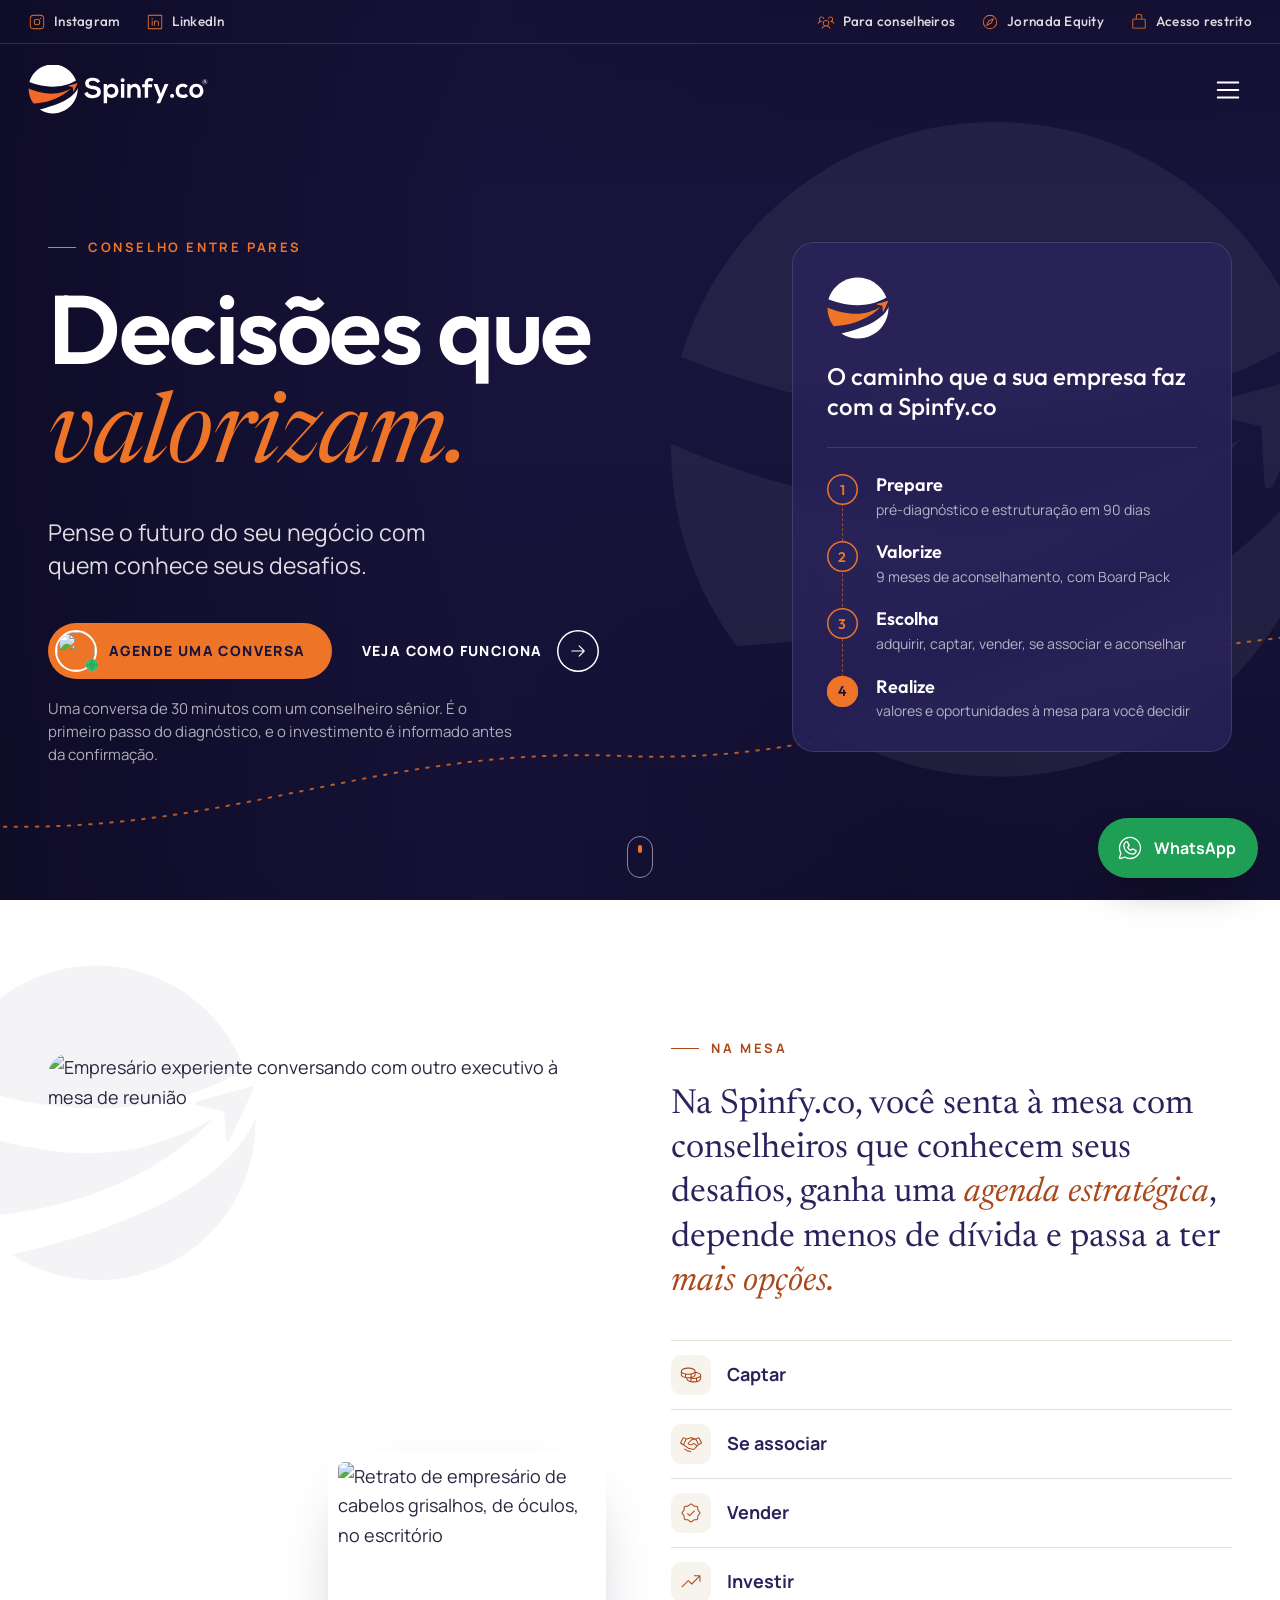
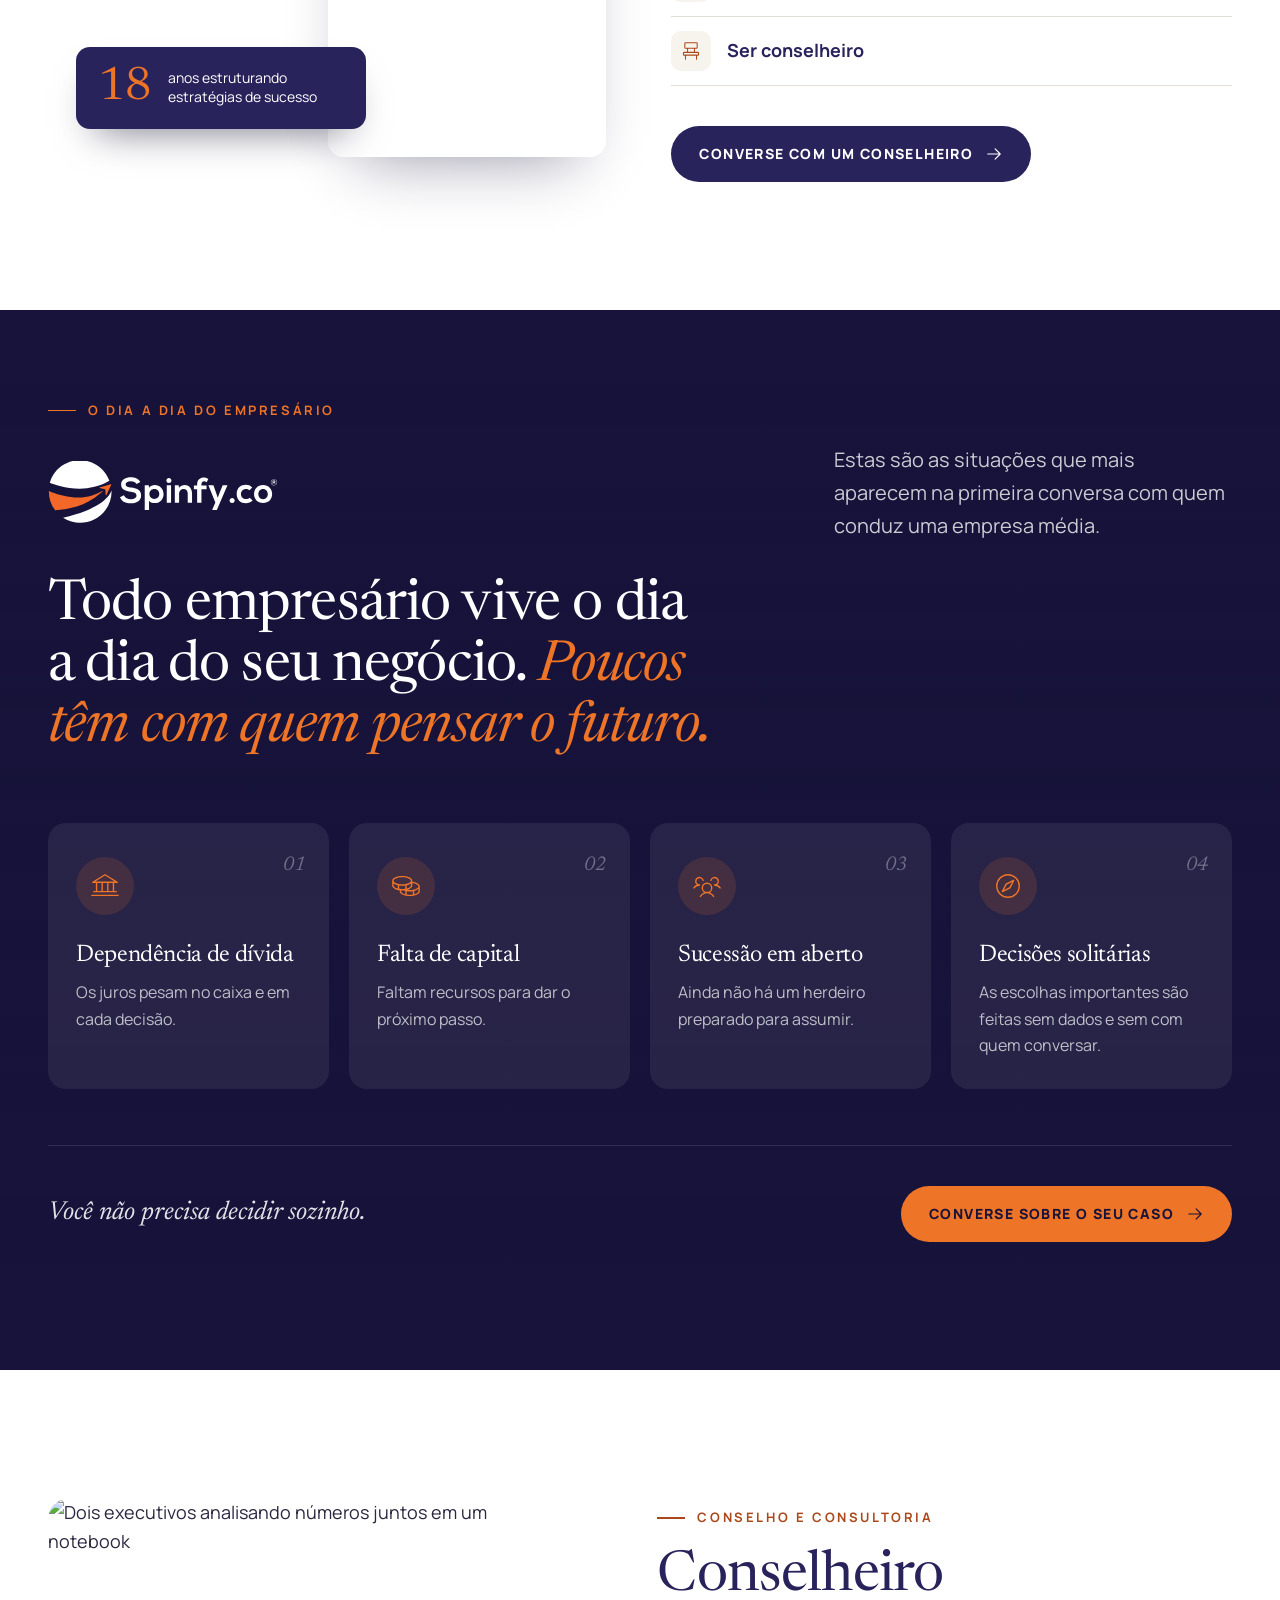
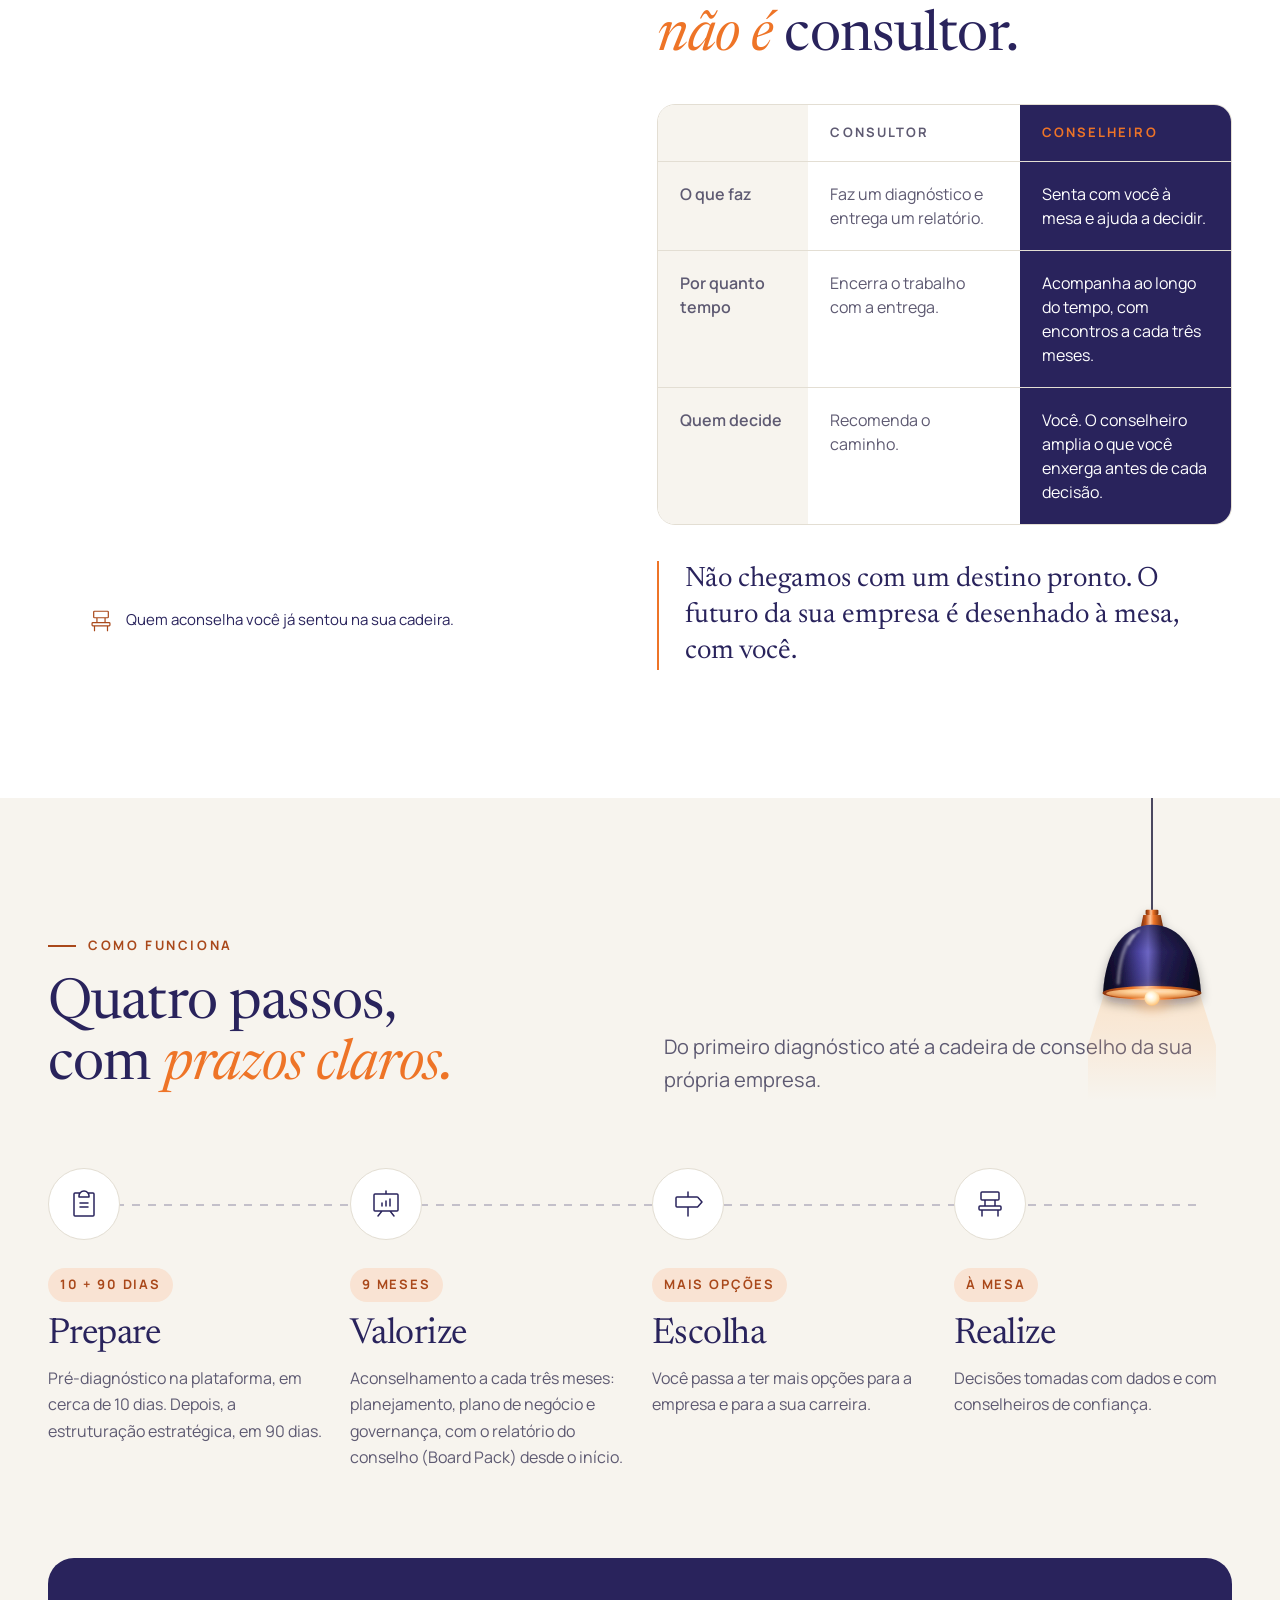
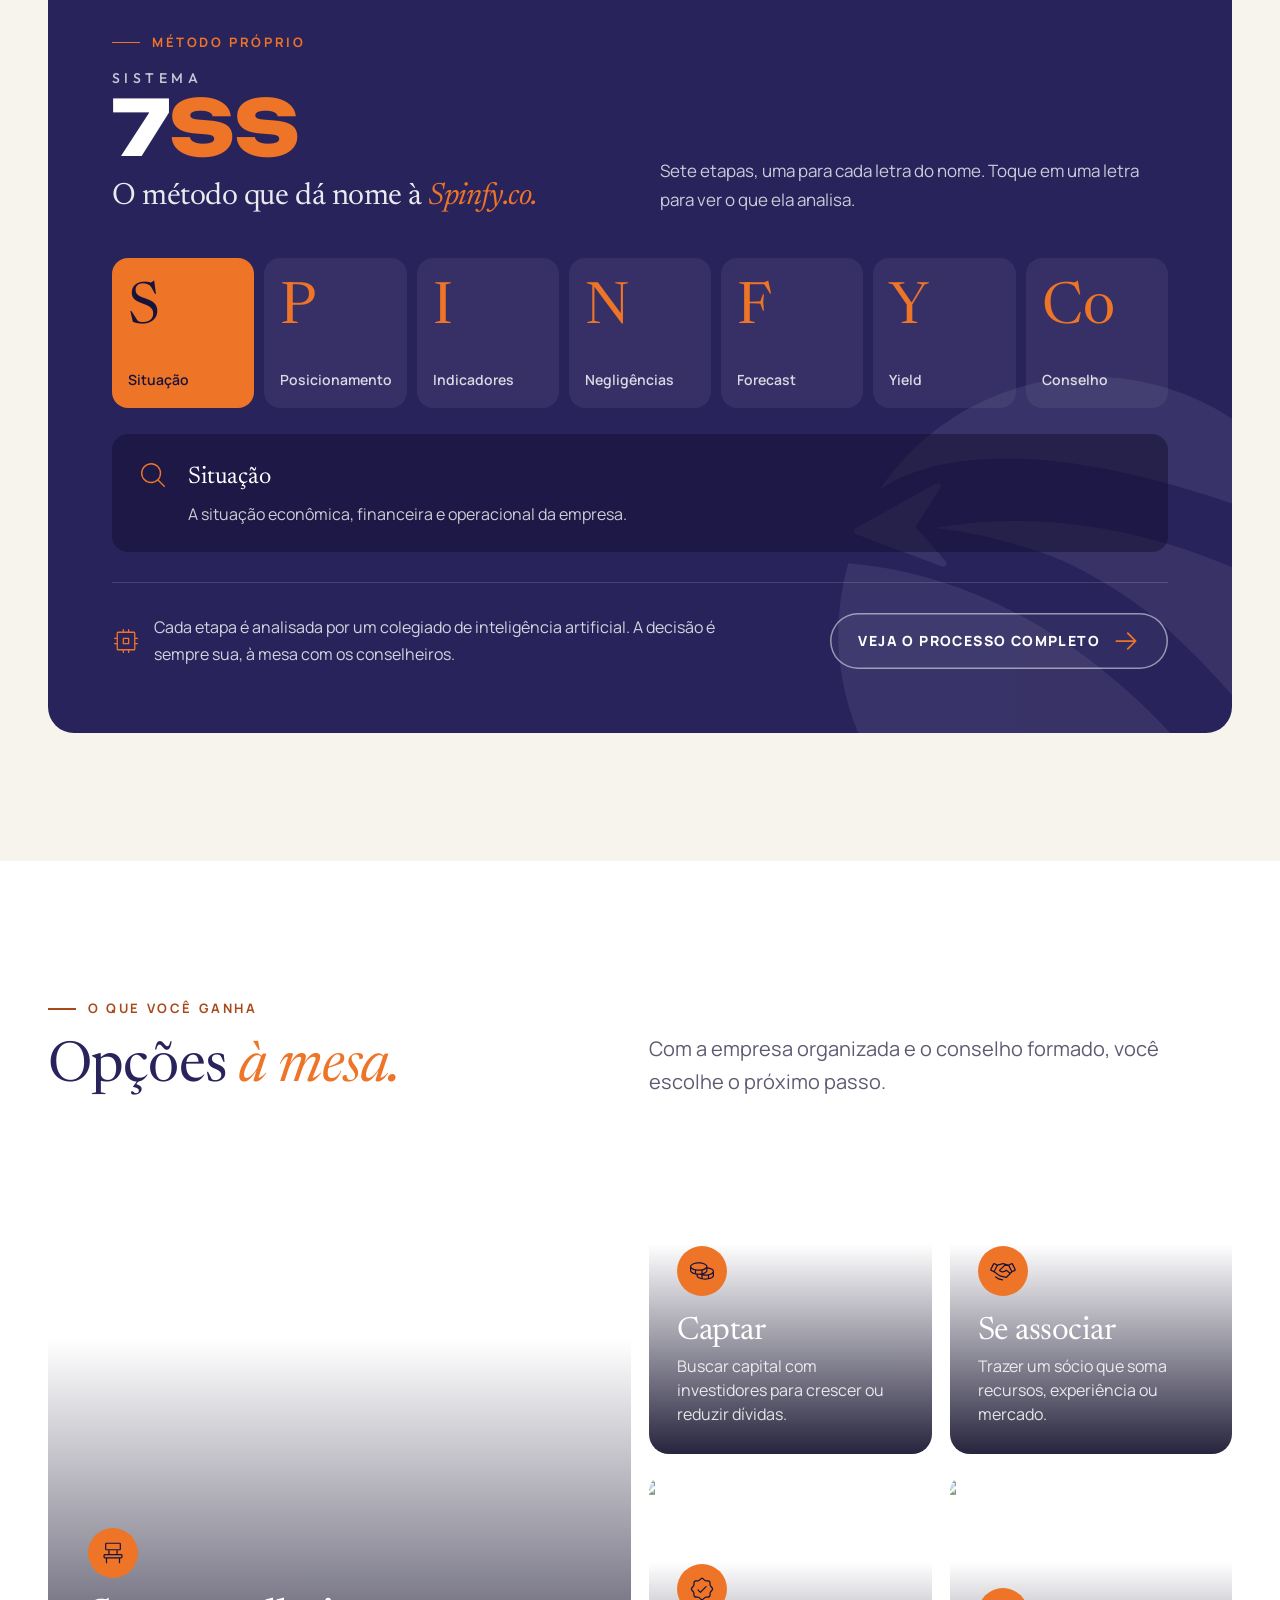
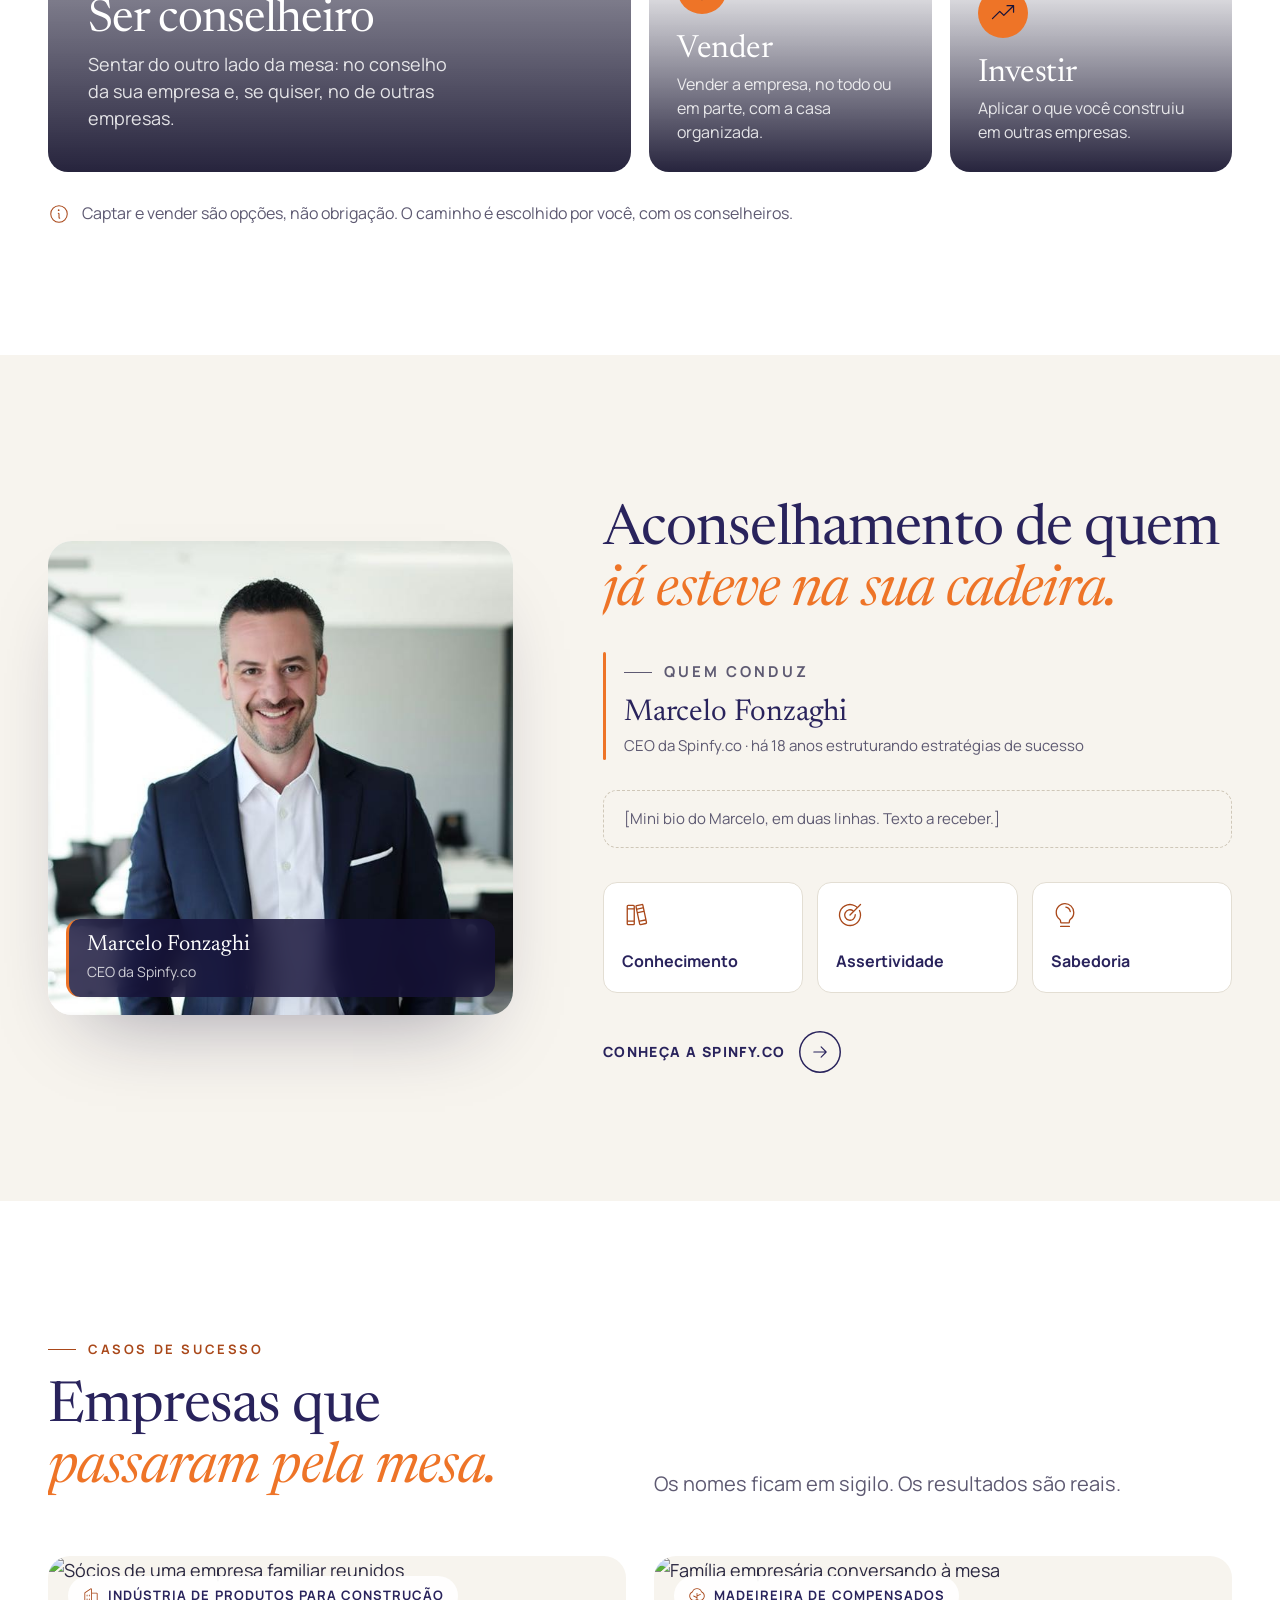
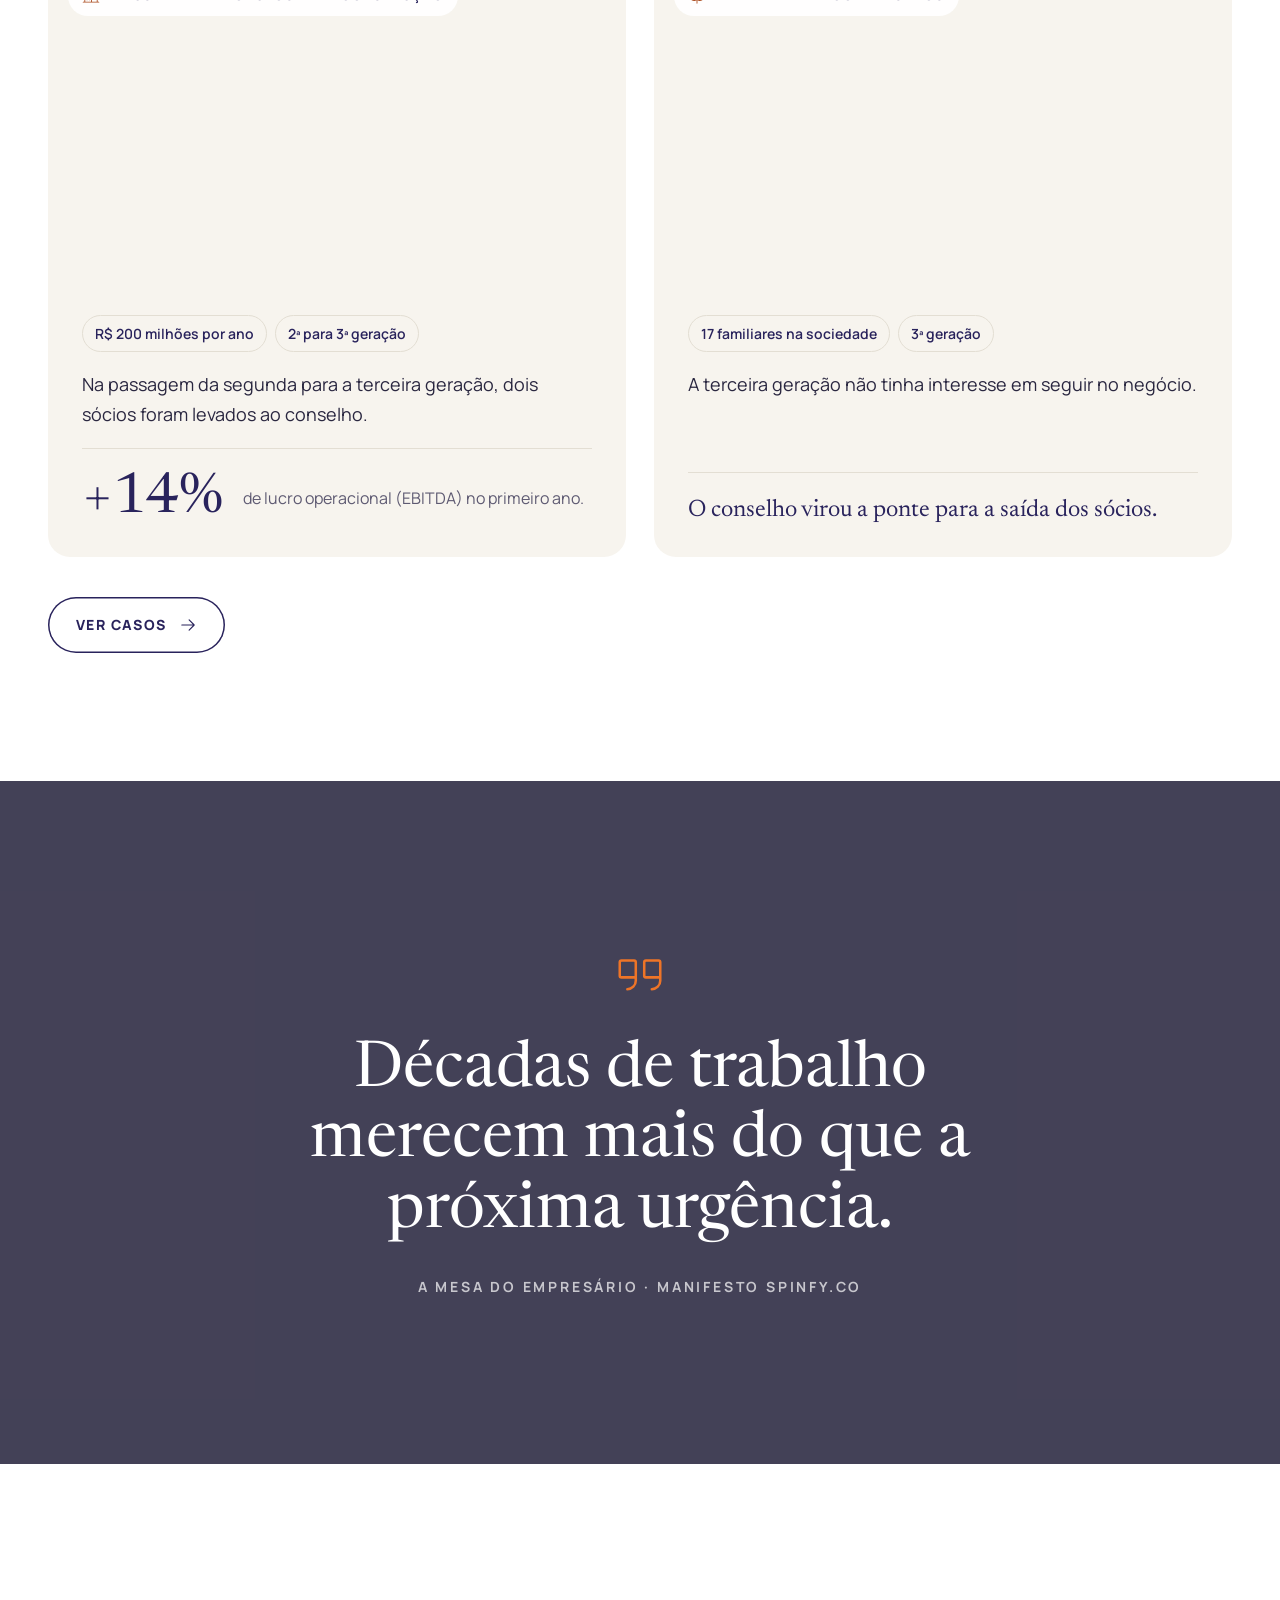
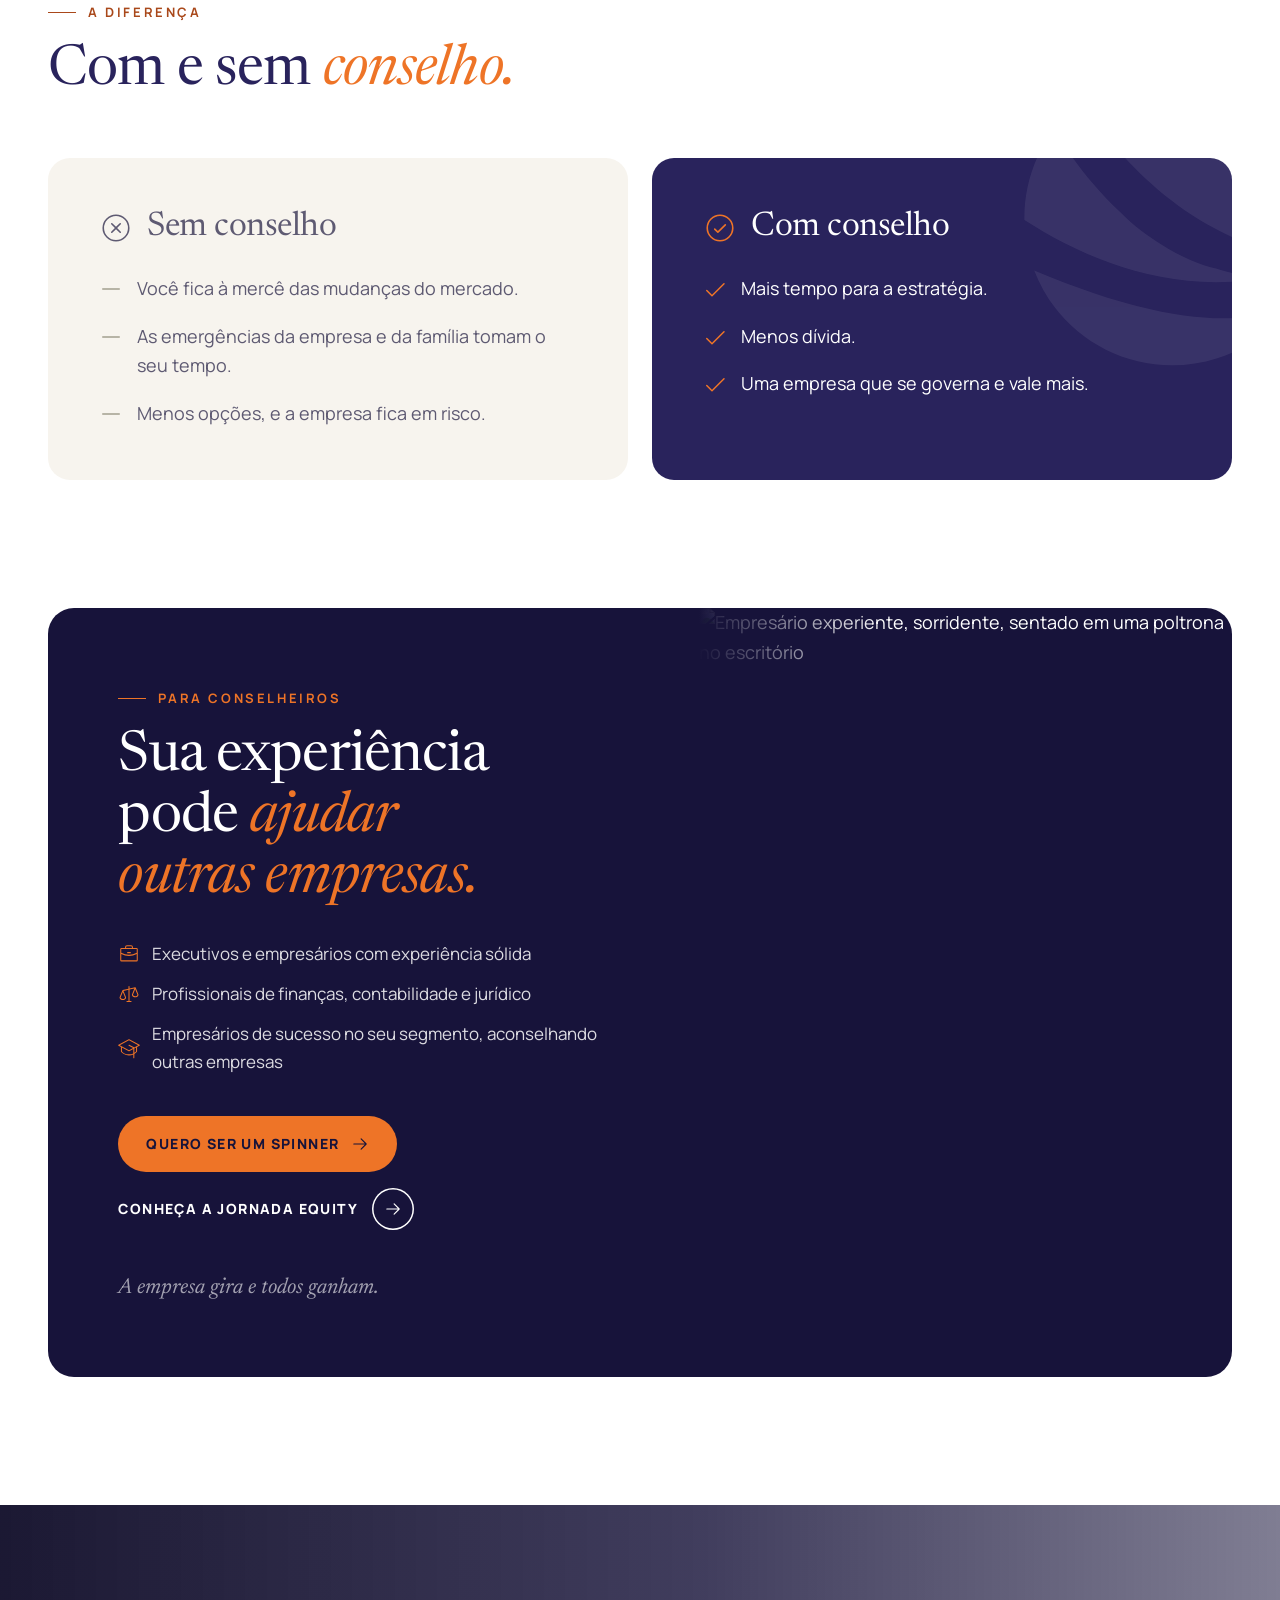
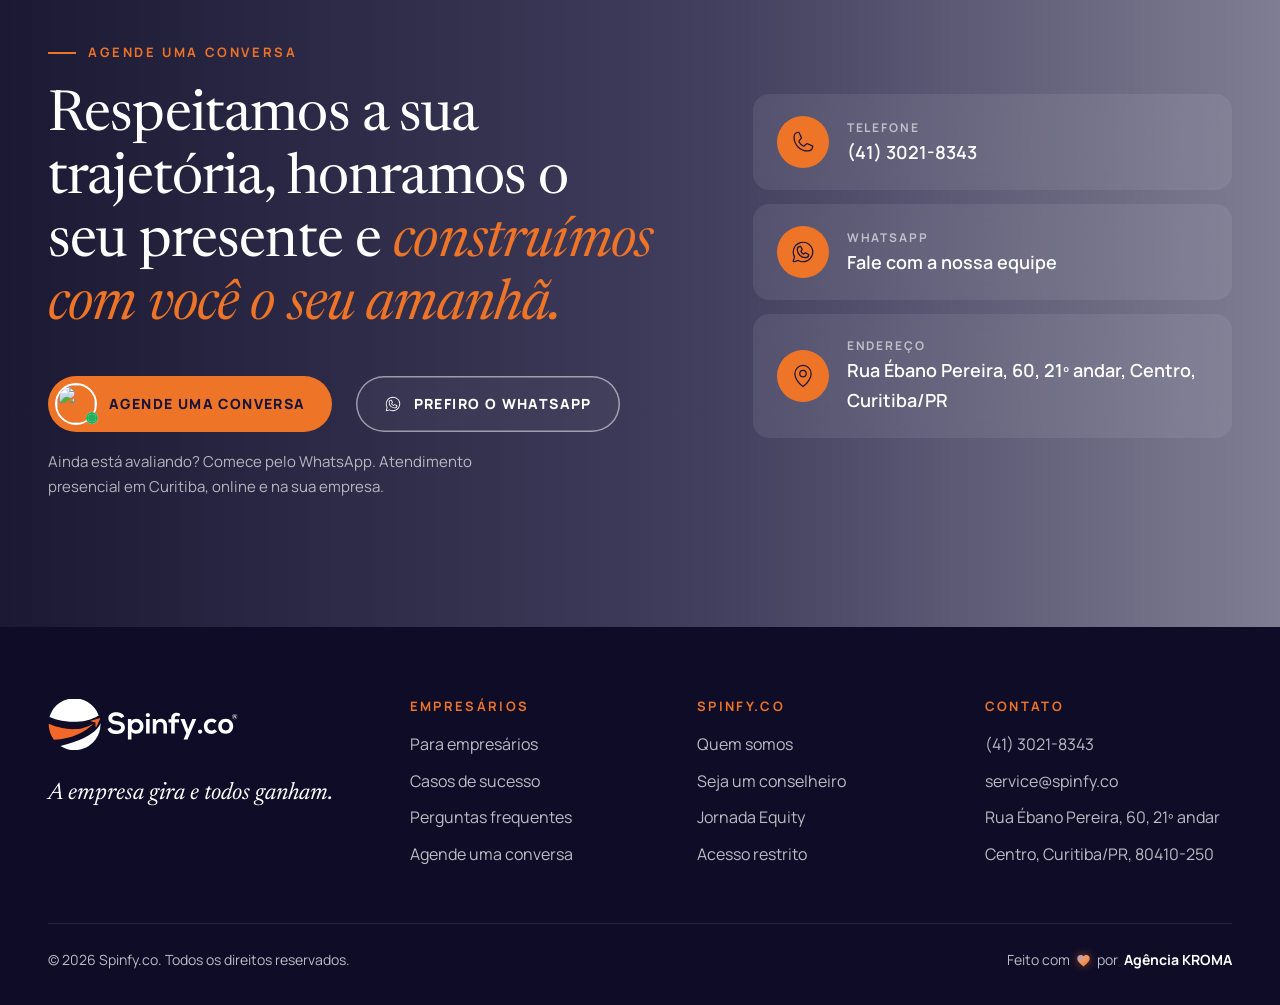
==== index.html @ 57d4cd15 "Menu do topo: botão oculto recolhe e não deixa espaço vazio Co-Authored-By: Claude Opus 5.5 <noreply" ====
<!DOCTYPE html>
<html lang="pt-BR">
<head>
<meta charset="utf-8">
<meta name="viewport" content="width=device-width, initial-scale=1">
<title>Spinfy.co · Conselho entre pares para empresas médias</title>
<meta name="description" content="Na Spinfy.co, o empresário senta à mesa com conselheiros que conhecem seus desafios, ganha uma agenda estratégica, depende menos de dívida e passa a ter mais opções: captar, se associar, vender, investir ou se tornar conselheiro também.">
<link rel="preconnect" href="https://fonts.googleapis.com">
<link rel="preconnect" href="https://fonts.gstatic.com" crossorigin>
<link rel="stylesheet" href="https://fonts.googleapis.com/css2?family=Newsreader:ital,opsz,wght@0,6..72,400;0,6..72,500;1,6..72,400;1,6..72,500&family=Manrope:wght@400;500;600;700;800&family=Outfit:wght@400;500;600&family=Unbounded:wght@500;700;800&display=swap">
<link rel="stylesheet" href="css/site.css?v=3f248d0c">
<script type="application/ld+json">
{"@context":"https://schema.org","@type":"Organization","name":"Spinfy.co","url":"https://spinfy.co","email":"service@spinfy.co","telephone":"+55-41-3021-8343","foundingDate":"2015","address":{"@type":"PostalAddress","streetAddress":"Rua Ébano Pereira, 60, Andar 21, Centro","addressLocality":"Curitiba","addressRegion":"PR","postalCode":"80410-250","addressCountry":"BR"},"description":"Conselho entre pares para empresários de médias empresas. Sistema 7SS, aconselhamento, captação e M&A."}
</script>
</head>
<body>

<div class="mast" id="top">
<div class="util">
  <div class="wrap">
    <div class="g">
      <a href="https://www.instagram.com/spinfy.co/" target="_blank" rel="noopener"><svg class="ico" aria-hidden="true" focusable="false" xmlns="http://www.w3.org/2000/svg" viewBox="0 0 256 256" fill="currentColor"><path d="M128,82a46,46,0,1,0,46,46A46.06,46.06,0,0,0,128,82Zm0,80a34,34,0,1,1,34-34A34,34,0,0,1,128,162ZM176,26H80A54.06,54.06,0,0,0,26,80v96a54.06,54.06,0,0,0,54,54h96a54.06,54.06,0,0,0,54-54V80A54.06,54.06,0,0,0,176,26Zm42,150a42,42,0,0,1-42,42H80a42,42,0,0,1-42-42V80A42,42,0,0,1,80,38h96a42,42,0,0,1,42,42ZM190,76a10,10,0,1,1-10-10A10,10,0,0,1,190,76Z"/></svg>Instagram</a>
      <a href="https://www.linkedin.com/company/spinfy/" target="_blank" rel="noopener"><svg class="ico" aria-hidden="true" focusable="false" xmlns="http://www.w3.org/2000/svg" viewBox="0 0 256 256" fill="currentColor"><path d="M216,26H40A14,14,0,0,0,26,40V216a14,14,0,0,0,14,14H216a14,14,0,0,0,14-14V40A14,14,0,0,0,216,26Zm2,190a2,2,0,0,1-2,2H40a2,2,0,0,1-2-2V40a2,2,0,0,1,2-2H216a2,2,0,0,1,2,2ZM94,112v64a6,6,0,0,1-12,0V112a6,6,0,0,1,12,0Zm88,28v36a6,6,0,0,1-12,0V140a22,22,0,0,0-44,0v36a6,6,0,0,1-12,0V112a6,6,0,0,1,12,0v2.11A34,34,0,0,1,182,140ZM98,84A10,10,0,1,1,88,74,10,10,0,0,1,98,84Z"/></svg>LinkedIn</a>
    </div>
    <div class="g">
      <a href="seja-conselheiro.html"><svg class="ico" aria-hidden="true" focusable="false" xmlns="http://www.w3.org/2000/svg" viewBox="0 0 256 256" fill="currentColor"><path d="M243.6,148.8a6,6,0,0,1-8.4-1.2A53.58,53.58,0,0,0,192,126a6,6,0,0,1,0-12,26,26,0,1,0-25.18-32.5,6,6,0,0,1-11.62-3,38,38,0,1,1,59.91,39.63A65.69,65.69,0,0,1,244.8,140.4,6,6,0,0,1,243.6,148.8ZM189.19,213a6,6,0,0,1-2.19,8.2,5.9,5.9,0,0,1-3,.81,6,6,0,0,1-5.2-3,59,59,0,0,0-101.62,0,6,6,0,1,1-10.38-6A70.1,70.1,0,0,1,103,182.55a46,46,0,1,1,50.1,0A70.1,70.1,0,0,1,189.19,213ZM128,178a34,34,0,1,0-34-34A34,34,0,0,0,128,178ZM70,120a6,6,0,0,0-6-6A26,26,0,1,1,89.18,81.49a6,6,0,1,0,11.62-3,38,38,0,1,0-59.91,39.63A65.69,65.69,0,0,0,11.2,140.4a6,6,0,1,0,9.6,7.2A53.58,53.58,0,0,1,64,126,6,6,0,0,0,70,120Z"/></svg>Para conselheiros</a>
      <a href="jornada-equity.html"><svg class="ico" aria-hidden="true" focusable="false" xmlns="http://www.w3.org/2000/svg" viewBox="0 0 256 256" fill="currentColor"><path d="M128,26A102,102,0,1,0,230,128,102.12,102.12,0,0,0,128,26Zm0,192a90,90,0,1,1,90-90A90.1,90.1,0,0,1,128,218ZM173.32,74.63l-64,32a6,6,0,0,0-2.69,2.69l-32,64A6,6,0,0,0,80,182a6.06,6.06,0,0,0,2.68-.63l64-32a6,6,0,0,0,2.69-2.69l32-64a6,6,0,0,0-8.05-8.05Zm-33.79,64.9L93.42,162.58l23-46.11,46.11-23Z"/></svg>Jornada Equity</a>
      <a href="https://spinfy.app.br"><svg class="ico" aria-hidden="true" focusable="false" xmlns="http://www.w3.org/2000/svg" viewBox="0 0 256 256" fill="currentColor"><path d="M208,82H174V56a46,46,0,0,0-92,0V82H48A14,14,0,0,0,34,96V208a14,14,0,0,0,14,14H208a14,14,0,0,0,14-14V96A14,14,0,0,0,208,82ZM94,56a34,34,0,0,1,68,0V82H94ZM210,208a2,2,0,0,1-2,2H48a2,2,0,0,1-2-2V96a2,2,0,0,1,2-2H208a2,2,0,0,1,2,2Z"/></svg>Acesso restrito</a>
    </div>
  </div>
</div>
<header class="top">
  <div class="wrap">
    <nav class="nav" id="nav" aria-label="Menu principal"><a href="para-empresarios.html">Para empresários</a><a href="casos.html">Casos</a><a href="quem-somos.html">Quem somos</a><a href="perguntas-frequentes.html">Perguntas frequentes</a><a href="contato.html">Contato</a><a href="seja-conselheiro.html" class="mob">Seja um conselheiro</a><a href="jornada-equity.html" class="mob">Jornada Equity</a></nav>
    <a class="logo" href="index.html" aria-label="Spinfy.co, página inicial"><span class="ln"><svg role="img" aria-label="Spinfy.co" xmlns="http://www.w3.org/2000/svg" xmlns:xlink="http://www.w3.org/1999/xlink" viewBox="38 196 766 212">
<path fill-rule="nonzero" fill="#FFFFFF" fill-opacity="1" d="M 249.628906 294.257812 C 239.671875 320.050781 204.113281 357.996094 88.175781 385.148438 C 134.347656 415.214844 196.507812 404.285156 229.480469 359.300781 C 243.835938 339.710938 250.34375 316.789062 249.628906 294.257812 "/>
<path fill-rule="nonzero" fill="#FFFFFF" fill-opacity="1" d="M 242.304688 262.15625 C 234.65625 241.042969 220.203125 222.214844 199.722656 209.332031 C 150.847656 178.585938 86.300781 193.28125 55.554688 242.160156 C 50.339844 250.445312 46.464844 259.191406 43.808594 268.136719 C 64.386719 276.664062 160.140625 311.617188 242.304688 262.15625 "/>
<path fill-rule="nonzero" fill="rgb(95.433044%, 40.383911%, 15.641785%)" fill-opacity="1" d="M 150.117188 317.324219 C 150.007812 317.332031 149.898438 317.332031 149.789062 317.339844 C 138.542969 318.257812 126.441406 318.027344 113.761719 316.027344 C 81.070312 312.101562 53.929688 301.800781 40.640625 295.992188 C 40.332031 318.894531 47.507812 341.652344 61.613281 360.378906 C 107.59375 357.738281 165.90625 345.363281 212.535156 303.792969 C 215.945312 300.753906 219.199219 297.644531 222.296875 294.476562 C 217.316406 297.351562 206.441406 303.304688 191.414062 308.488281 C 180.191406 313.019531 166.550781 316.421875 150.117188 317.324219 "/>
<path fill-rule="nonzero" fill="rgb(95.433044%, 40.383911%, 15.641785%)" fill-opacity="1" d="M 209.710938 285.5 C 209.464844 284.902344 209.503906 284.335938 210 283.894531 C 210.210938 283.707031 210.507812 283.582031 210.785156 283.503906 C 220.15625 280.898438 229.527344 278.304688 238.898438 275.707031 C 241.464844 274.992188 244.035156 274.28125 246.601562 273.570312 C 247.511719 273.320312 248.277344 273.683594 248.414062 274.5 C 248.472656 274.839844 248.386719 275.246094 248.238281 275.566406 C 246.378906 279.601562 244.5 283.628906 242.625 287.660156 C 239.277344 294.851562 235.929688 302.042969 232.582031 309.234375 C 232.109375 310.25 231.4375 310.480469 230.433594 309.964844 C 230.3125 309.820312 230.1875 309.671875 230.0625 309.527344 C 230.019531 309.269531 229.957031 309.015625 229.941406 308.757812 C 229.578125 302.726562 229.21875 296.695312 228.867188 290.660156 C 228.851562 290.386719 228.769531 290.28125 228.496094 290.21875 C 223.5 289.085938 218.507812 287.949219 213.515625 286.800781 C 212.367188 286.535156 211.230469 286.226562 210.082031 285.9375 C 209.960938 285.792969 209.835938 285.644531 209.710938 285.5 "/>
<path fill-rule="nonzero" fill="#FFFFFF" fill-opacity="1" d="M 788.652344 263.214844 L 788.652344 265.777344 L 791.25 265.777344 C 792.230469 265.777344 792.71875 265.367188 792.71875 264.539062 C 792.71875 264.117188 792.589844 263.789062 792.328125 263.558594 C 792.066406 263.328125 791.707031 263.214844 791.25 263.214844 Z M 788.652344 272.179688 L 786.203125 272.179688 L 786.203125 261.136719 L 791.363281 261.136719 C 792.515625 261.136719 793.441406 261.445312 794.144531 262.058594 C 794.847656 262.675781 795.199219 263.472656 795.199219 264.453125 C 795.199219 265.183594 795 265.824219 794.605469 266.371094 C 794.210938 266.917969 793.660156 267.296875 792.949219 267.507812 L 796.347656 272.179688 L 793.613281 272.179688 L 790.410156 267.796875 L 788.652344 267.796875 Z M 790.585938 276.445312 C 793.238281 276.445312 795.464844 275.511719 797.273438 273.648438 C 799.097656 271.765625 800.011719 269.515625 800.011719 266.902344 C 800.011719 264.25 799.109375 262.011719 797.300781 260.1875 C 795.496094 258.339844 793.277344 257.417969 790.640625 257.417969 C 787.988281 257.417969 785.761719 258.351562 783.953125 260.214844 C 782.128906 262.097656 781.214844 264.347656 781.214844 266.960938 C 781.214844 269.574219 782.121094 271.8125 783.925781 273.679688 C 785.730469 275.523438 787.949219 276.445312 790.585938 276.445312 M 783.203125 274.339844 C 781.183594 272.285156 780.175781 269.816406 780.175781 266.933594 C 780.175781 264.046875 781.195312 261.589844 783.234375 259.554688 C 785.273438 257.476562 787.742188 256.4375 790.640625 256.4375 C 793.542969 256.4375 796.003906 257.46875 798.023438 259.523438 C 800.039062 261.558594 801.050781 264.03125 801.050781 266.933594 C 801.050781 269.816406 800.03125 272.285156 797.992188 274.339844 C 795.933594 276.398438 793.46875 277.425781 790.585938 277.425781 C 787.679688 277.425781 785.222656 276.398438 783.203125 274.339844 "/>
<path fill-rule="nonzero" fill="#FFFFFF" fill-opacity="1" d="M 333.152344 272.546875 C 330.332031 267.851562 322.582031 263.386719 313.660156 263.386719 C 302.152344 263.386719 296.632812 268.203125 296.632812 274.308594 C 296.632812 281.472656 305.089844 283.464844 314.953125 284.640625 C 332.09375 286.753906 348.0625 291.214844 348.0625 310.828125 C 348.0625 329.144531 331.859375 337.011719 313.542969 337.011719 C 296.753906 337.011719 283.835938 331.84375 277.726562 316.816406 L 290.648438 310.121094 C 294.285156 319.164062 303.796875 323.15625 313.777344 323.15625 C 323.523438 323.15625 332.683594 319.75 332.683594 310.828125 C 332.683594 303.074219 324.582031 299.90625 313.660156 298.730469 C 296.871094 296.734375 281.371094 292.273438 281.371094 273.839844 C 281.371094 256.929688 298.042969 250.003906 313.191406 249.882812 C 325.988281 249.882812 339.257812 253.523438 345.480469 266.207031 Z M 333.152344 272.546875 "/>
<path fill-rule="nonzero" fill="#FFFFFF" fill-opacity="1" d="M 408.640625 306.011719 C 408.640625 296.96875 402.535156 289.574219 392.203125 289.574219 C 381.867188 289.574219 375.761719 296.96875 375.761719 306.011719 C 375.761719 315.050781 382.457031 322.453125 392.203125 322.453125 C 401.949219 322.453125 408.640625 315.050781 408.640625 306.011719 M 360.144531 359.085938 L 360.144531 277.007812 L 373.53125 277.007812 L 374.46875 284.992188 C 378.933594 278.535156 386.683594 275.71875 393.257812 275.71875 C 411.105469 275.71875 422.964844 288.984375 422.964844 306.011719 C 422.964844 322.921875 412.28125 336.304688 393.730469 336.304688 C 387.621094 336.304688 378.582031 334.425781 374.46875 328.085938 L 374.46875 359.085938 Z M 360.144531 359.085938 "/>
<path fill-rule="nonzero" fill="#FFFFFF" fill-opacity="1" d="M 433.523438 334.898438 L 447.847656 334.898438 L 447.847656 276.773438 L 433.523438 276.773438 Z M 449.136719 260.6875 C 449.136719 271.84375 432.230469 271.84375 432.230469 260.6875 C 432.230469 249.53125 449.136719 249.53125 449.136719 260.6875 "/>
<path fill-rule="nonzero" fill="#FFFFFF" fill-opacity="1" d="M 503.382812 334.898438 L 503.382812 304.601562 C 503.382812 295.796875 498.570312 289.101562 489.410156 289.101562 C 480.605469 289.101562 474.617188 296.5 474.617188 305.304688 L 474.617188 334.898438 L 460.40625 334.898438 L 460.40625 276.890625 L 473.207031 276.890625 L 474.144531 284.757812 C 480.015625 279.003906 485.886719 276.070312 493.167969 276.070312 C 506.789062 276.070312 517.707031 286.285156 517.707031 304.484375 L 517.707031 334.898438 Z M 503.382812 334.898438 "/>
<path fill-rule="nonzero" fill="#FFFFFF" fill-opacity="1" d="M 534.722656 334.898438 L 534.722656 290.394531 L 523.921875 290.394531 L 523.921875 277.832031 L 534.722656 277.832031 L 534.722656 273.957031 C 534.722656 258.457031 545.171875 251.292969 556.796875 251.292969 C 561.847656 251.292969 567.128906 252.9375 571.828125 255.992188 L 566.542969 266.675781 C 563.492188 264.679688 560.671875 263.625 557.734375 263.625 C 552.804688 263.625 549.046875 266.910156 549.046875 273.957031 L 549.046875 277.832031 L 566.074219 277.832031 L 566.074219 290.394531 L 549.046875 290.394531 L 549.046875 334.898438 Z M 534.722656 334.898438 "/>
<path fill-rule="nonzero" fill="#FFFFFF" fill-opacity="1" d="M 635.695312 277.007812 L 600.351562 359.085938 L 584.617188 359.085938 L 595.421875 333.957031 L 572.289062 277.007812 L 588.960938 277.007812 L 597.769531 302.019531 L 603.289062 318.339844 L 609.277344 302.371094 L 619.847656 277.007812 Z M 635.695312 277.007812 "/>
<path fill-rule="nonzero" fill="#FFFFFF" fill-opacity="1" d="M 659.757812 327.5 C 659.757812 338.652344 642.847656 338.652344 642.847656 327.5 C 642.847656 316.347656 659.757812 316.347656 659.757812 327.5 "/>
<path fill-rule="nonzero" fill="#FFFFFF" fill-opacity="1" d="M 719.519531 327.5 C 712.828125 334.078125 705.78125 336.660156 697.210938 336.660156 C 680.417969 336.660156 666.445312 326.558594 666.445312 306.011719 C 666.445312 285.464844 680.417969 275.363281 697.210938 275.363281 C 705.429688 275.363281 711.769531 277.714844 718.109375 283.9375 L 709.070312 293.449219 C 705.664062 290.394531 701.4375 288.867188 697.445312 288.867188 C 687.816406 288.867188 680.773438 295.914062 680.773438 306.011719 C 680.773438 317.050781 688.289062 322.921875 697.210938 322.921875 C 701.789062 322.921875 706.371094 321.628906 709.890625 318.105469 Z M 719.519531 327.5 "/>
<path fill-rule="nonzero" fill="#FFFFFF" fill-opacity="1" d="M 738.648438 306.011719 C 738.648438 314.820312 743.933594 323.039062 754.382812 323.039062 C 764.832031 323.039062 770.117188 314.820312 770.117188 306.011719 C 770.117188 297.324219 764.011719 288.867188 754.382812 288.867188 C 744.050781 288.867188 738.648438 297.324219 738.648438 306.011719 M 784.5625 306.011719 C 784.5625 322.683594 773.167969 336.1875 754.382812 336.1875 C 735.59375 336.1875 724.324219 322.683594 724.324219 306.011719 C 724.324219 289.453125 735.832031 275.835938 754.265625 275.835938 C 772.699219 275.835938 784.5625 289.453125 784.5625 306.011719 "/>
</svg></span><span class="lc"><svg role="img" aria-label="Spinfy.co" xmlns="http://www.w3.org/2000/svg" xmlns:xlink="http://www.w3.org/1999/xlink" viewBox="38 196 766 212">
<path fill-rule="nonzero" fill="rgb(14.117432%, 14.784241%, 36.538696%)" fill-opacity="1" d="M 249.628906 294.257812 C 239.671875 320.050781 204.113281 357.996094 88.175781 385.148438 C 134.347656 415.214844 196.507812 404.285156 229.480469 359.300781 C 243.835938 339.710938 250.34375 316.789062 249.628906 294.257812 "/>
<path fill-rule="nonzero" fill="rgb(14.117432%, 14.784241%, 36.538696%)" fill-opacity="1" d="M 242.304688 262.15625 C 234.65625 241.042969 220.203125 222.214844 199.722656 209.332031 C 150.847656 178.585938 86.300781 193.28125 55.554688 242.160156 C 50.339844 250.445312 46.464844 259.191406 43.808594 268.136719 C 64.386719 276.664062 160.140625 311.617188 242.304688 262.15625 "/>
<path fill-rule="nonzero" fill="rgb(95.433044%, 40.383911%, 15.641785%)" fill-opacity="1" d="M 150.117188 317.324219 C 150.007812 317.332031 149.898438 317.332031 149.789062 317.339844 C 138.542969 318.257812 126.441406 318.027344 113.761719 316.027344 C 81.070312 312.101562 53.929688 301.800781 40.640625 295.992188 C 40.332031 318.894531 47.507812 341.652344 61.613281 360.378906 C 107.59375 357.738281 165.90625 345.363281 212.535156 303.792969 C 215.945312 300.753906 219.199219 297.644531 222.296875 294.476562 C 217.316406 297.351562 206.441406 303.304688 191.414062 308.488281 C 180.191406 313.019531 166.550781 316.421875 150.117188 317.324219 "/>
<path fill-rule="nonzero" fill="rgb(95.433044%, 40.383911%, 15.641785%)" fill-opacity="1" d="M 209.710938 285.5 C 209.464844 284.902344 209.503906 284.335938 210 283.894531 C 210.210938 283.707031 210.507812 283.582031 210.785156 283.503906 C 220.15625 280.898438 229.527344 278.304688 238.898438 275.707031 C 241.464844 274.992188 244.035156 274.28125 246.601562 273.570312 C 247.511719 273.320312 248.277344 273.683594 248.414062 274.5 C 248.472656 274.839844 248.386719 275.246094 248.238281 275.566406 C 246.378906 279.601562 244.5 283.628906 242.625 287.660156 C 239.277344 294.851562 235.929688 302.042969 232.582031 309.234375 C 232.109375 310.25 231.4375 310.480469 230.433594 309.964844 C 230.3125 309.820312 230.1875 309.671875 230.0625 309.527344 C 230.019531 309.269531 229.957031 309.015625 229.941406 308.757812 C 229.578125 302.726562 229.21875 296.695312 228.867188 290.660156 C 228.851562 290.386719 228.769531 290.28125 228.496094 290.21875 C 223.5 289.085938 218.507812 287.949219 213.515625 286.800781 C 212.367188 286.535156 211.230469 286.226562 210.082031 285.9375 C 209.960938 285.792969 209.835938 285.644531 209.710938 285.5 "/>
<path fill-rule="nonzero" fill="rgb(14.117432%, 14.784241%, 36.538696%)" fill-opacity="1" d="M 788.652344 263.214844 L 788.652344 265.777344 L 791.25 265.777344 C 792.230469 265.777344 792.71875 265.367188 792.71875 264.539062 C 792.71875 264.117188 792.589844 263.789062 792.328125 263.558594 C 792.066406 263.328125 791.707031 263.214844 791.25 263.214844 Z M 788.652344 272.179688 L 786.203125 272.179688 L 786.203125 261.136719 L 791.363281 261.136719 C 792.515625 261.136719 793.441406 261.445312 794.144531 262.058594 C 794.847656 262.675781 795.199219 263.472656 795.199219 264.453125 C 795.199219 265.183594 795 265.824219 794.605469 266.371094 C 794.210938 266.917969 793.660156 267.296875 792.949219 267.507812 L 796.347656 272.179688 L 793.613281 272.179688 L 790.410156 267.796875 L 788.652344 267.796875 Z M 790.585938 276.445312 C 793.238281 276.445312 795.464844 275.511719 797.273438 273.648438 C 799.097656 271.765625 800.011719 269.515625 800.011719 266.902344 C 800.011719 264.25 799.109375 262.011719 797.300781 260.1875 C 795.496094 258.339844 793.277344 257.417969 790.640625 257.417969 C 787.988281 257.417969 785.761719 258.351562 783.953125 260.214844 C 782.128906 262.097656 781.214844 264.347656 781.214844 266.960938 C 781.214844 269.574219 782.121094 271.8125 783.925781 273.679688 C 785.730469 275.523438 787.949219 276.445312 790.585938 276.445312 M 783.203125 274.339844 C 781.183594 272.285156 780.175781 269.816406 780.175781 266.933594 C 780.175781 264.046875 781.195312 261.589844 783.234375 259.554688 C 785.273438 257.476562 787.742188 256.4375 790.640625 256.4375 C 793.542969 256.4375 796.003906 257.46875 798.023438 259.523438 C 800.039062 261.558594 801.050781 264.03125 801.050781 266.933594 C 801.050781 269.816406 800.03125 272.285156 797.992188 274.339844 C 795.933594 276.398438 793.46875 277.425781 790.585938 277.425781 C 787.679688 277.425781 785.222656 276.398438 783.203125 274.339844 "/>
<path fill-rule="nonzero" fill="rgb(14.117432%, 14.784241%, 36.538696%)" fill-opacity="1" d="M 333.152344 272.546875 C 330.332031 267.851562 322.582031 263.386719 313.660156 263.386719 C 302.152344 263.386719 296.632812 268.203125 296.632812 274.308594 C 296.632812 281.472656 305.089844 283.464844 314.953125 284.640625 C 332.09375 286.753906 348.0625 291.214844 348.0625 310.828125 C 348.0625 329.144531 331.859375 337.011719 313.542969 337.011719 C 296.753906 337.011719 283.835938 331.84375 277.726562 316.816406 L 290.648438 310.121094 C 294.285156 319.164062 303.796875 323.15625 313.777344 323.15625 C 323.523438 323.15625 332.683594 319.75 332.683594 310.828125 C 332.683594 303.074219 324.582031 299.90625 313.660156 298.730469 C 296.871094 296.734375 281.371094 292.273438 281.371094 273.839844 C 281.371094 256.929688 298.042969 250.003906 313.191406 249.882812 C 325.988281 249.882812 339.257812 253.523438 345.480469 266.207031 Z M 333.152344 272.546875 "/>
<path fill-rule="nonzero" fill="rgb(14.117432%, 14.784241%, 36.538696%)" fill-opacity="1" d="M 408.640625 306.011719 C 408.640625 296.96875 402.535156 289.574219 392.203125 289.574219 C 381.867188 289.574219 375.761719 296.96875 375.761719 306.011719 C 375.761719 315.050781 382.457031 322.453125 392.203125 322.453125 C 401.949219 322.453125 408.640625 315.050781 408.640625 306.011719 M 360.144531 359.085938 L 360.144531 277.007812 L 373.53125 277.007812 L 374.46875 284.992188 C 378.933594 278.535156 386.683594 275.71875 393.257812 275.71875 C 411.105469 275.71875 422.964844 288.984375 422.964844 306.011719 C 422.964844 322.921875 412.28125 336.304688 393.730469 336.304688 C 387.621094 336.304688 378.582031 334.425781 374.46875 328.085938 L 374.46875 359.085938 Z M 360.144531 359.085938 "/>
<path fill-rule="nonzero" fill="rgb(14.117432%, 14.784241%, 36.538696%)" fill-opacity="1" d="M 433.523438 334.898438 L 447.847656 334.898438 L 447.847656 276.773438 L 433.523438 276.773438 Z M 449.136719 260.6875 C 449.136719 271.84375 432.230469 271.84375 432.230469 260.6875 C 432.230469 249.53125 449.136719 249.53125 449.136719 260.6875 "/>
<path fill-rule="nonzero" fill="rgb(14.117432%, 14.784241%, 36.538696%)" fill-opacity="1" d="M 503.382812 334.898438 L 503.382812 304.601562 C 503.382812 295.796875 498.570312 289.101562 489.410156 289.101562 C 480.605469 289.101562 474.617188 296.5 474.617188 305.304688 L 474.617188 334.898438 L 460.40625 334.898438 L 460.40625 276.890625 L 473.207031 276.890625 L 474.144531 284.757812 C 480.015625 279.003906 485.886719 276.070312 493.167969 276.070312 C 506.789062 276.070312 517.707031 286.285156 517.707031 304.484375 L 517.707031 334.898438 Z M 503.382812 334.898438 "/>
<path fill-rule="nonzero" fill="rgb(14.117432%, 14.784241%, 36.538696%)" fill-opacity="1" d="M 534.722656 334.898438 L 534.722656 290.394531 L 523.921875 290.394531 L 523.921875 277.832031 L 534.722656 277.832031 L 534.722656 273.957031 C 534.722656 258.457031 545.171875 251.292969 556.796875 251.292969 C 561.847656 251.292969 567.128906 252.9375 571.828125 255.992188 L 566.542969 266.675781 C 563.492188 264.679688 560.671875 263.625 557.734375 263.625 C 552.804688 263.625 549.046875 266.910156 549.046875 273.957031 L 549.046875 277.832031 L 566.074219 277.832031 L 566.074219 290.394531 L 549.046875 290.394531 L 549.046875 334.898438 Z M 534.722656 334.898438 "/>
<path fill-rule="nonzero" fill="rgb(14.117432%, 14.784241%, 36.538696%)" fill-opacity="1" d="M 635.695312 277.007812 L 600.351562 359.085938 L 584.617188 359.085938 L 595.421875 333.957031 L 572.289062 277.007812 L 588.960938 277.007812 L 597.769531 302.019531 L 603.289062 318.339844 L 609.277344 302.371094 L 619.847656 277.007812 Z M 635.695312 277.007812 "/>
<path fill-rule="nonzero" fill="rgb(14.117432%, 14.784241%, 36.538696%)" fill-opacity="1" d="M 659.757812 327.5 C 659.757812 338.652344 642.847656 338.652344 642.847656 327.5 C 642.847656 316.347656 659.757812 316.347656 659.757812 327.5 "/>
<path fill-rule="nonzero" fill="rgb(14.117432%, 14.784241%, 36.538696%)" fill-opacity="1" d="M 719.519531 327.5 C 712.828125 334.078125 705.78125 336.660156 697.210938 336.660156 C 680.417969 336.660156 666.445312 326.558594 666.445312 306.011719 C 666.445312 285.464844 680.417969 275.363281 697.210938 275.363281 C 705.429688 275.363281 711.769531 277.714844 718.109375 283.9375 L 709.070312 293.449219 C 705.664062 290.394531 701.4375 288.867188 697.445312 288.867188 C 687.816406 288.867188 680.773438 295.914062 680.773438 306.011719 C 680.773438 317.050781 688.289062 322.921875 697.210938 322.921875 C 701.789062 322.921875 706.371094 321.628906 709.890625 318.105469 Z M 719.519531 327.5 "/>
<path fill-rule="nonzero" fill="rgb(14.117432%, 14.784241%, 36.538696%)" fill-opacity="1" d="M 738.648438 306.011719 C 738.648438 314.820312 743.933594 323.039062 754.382812 323.039062 C 764.832031 323.039062 770.117188 314.820312 770.117188 306.011719 C 770.117188 297.324219 764.011719 288.867188 754.382812 288.867188 C 744.050781 288.867188 738.648438 297.324219 738.648438 306.011719 M 784.5625 306.011719 C 784.5625 322.683594 773.167969 336.1875 754.382812 336.1875 C 735.59375 336.1875 724.324219 322.683594 724.324219 306.011719 C 724.324219 289.453125 735.832031 275.835938 754.265625 275.835938 C 772.699219 275.835938 784.5625 289.453125 784.5625 306.011719 "/>
</svg></span></a>
    <div class="right">
      <a class="help" href="contato.html">Não sabe por onde começar?<b>Fale com um especialista</b></a>
      <a class="btn call" href="contato.html#agendar"><span class="av"><img src="https://images.unsplash.com/photo-1702669010463-3f2088abc0e9?w=120&amp;h=120&amp;fit=crop&amp;crop=faces&amp;q=80" alt="" width="42" height="42"><i></i></span><span class="lbl">Agende uma conversa</span></a>
      <button class="burger" id="burger" aria-label="Abrir menu" aria-expanded="false" aria-controls="nav"><svg class="ico" aria-hidden="true" focusable="false" xmlns="http://www.w3.org/2000/svg" viewBox="0 0 256 256" fill="currentColor"><path d="M224,128a8,8,0,0,1-8,8H40a8,8,0,0,1,0-16H216A8,8,0,0,1,224,128ZM40,72H216a8,8,0,0,0,0-16H40a8,8,0,0,0,0,16ZM216,184H40a8,8,0,0,0,0,16H216a8,8,0,0,0,0-16Z"/></svg></button>
    </div>
  </div>
</header>
</div>

<main>


<!-- 1. TOPO -->
<section class="hero" aria-label="Apresentação">
  <video autoplay muted loop playsinline preload="auto" poster="https://images.pexels.com/videos/7552657/pexels-photo-7552657.jpeg?auto=compress&w=1920">
    <source src="https://videos.pexels.com/video-files/7552657/7552657-hd_1920_1080_25fps.mp4" type="video/mp4">
  </video>
  <div class="shade"></div>
  <div class="mark" data-spin><svg aria-hidden="true" focusable="false" version="1.1"  xmlns="http://www.w3.org/2000/svg" xmlns:xlink="http://www.w3.org/1999/xlink" x="0px" y="0px"
	 viewBox="160.3 37.8 521.0 520.3" xml:space="preserve">

<g>
	<g>
		<path fill="currentColor" d="M677.18,289.58c-24.44,63.29-111.7,156.41-396.2,223.04c113.3,73.78,265.83,46.96,346.74-63.42
			C662.96,401.12,678.93,344.87,677.18,289.58z"/>
	</g>
	<g>
		<path fill="currentColor" d="M659.2,210.81C640.43,159,604.97,112.8,554.71,81.18C434.77,5.73,276.38,41.8,200.93,161.73
			c-12.79,20.34-22.31,41.79-28.82,63.75C222.6,246.41,457.58,332.18,659.2,210.81z"/>
	</g>
	<g>
		<path fill="currentColor" d="M432.98,346.19c-0.27,0.01-0.54,0.02-0.81,0.03c-27.6,2.25-57.3,1.69-88.41-3.22
			c-80.23-9.64-146.83-34.91-179.44-49.17c-0.75,56.2,16.86,112.05,51.48,158c112.83-6.48,255.92-36.85,370.35-138.86
			c8.37-7.46,16.35-15.09,23.95-22.86c-12.22,7.05-38.91,21.66-75.78,34.39C506.78,335.62,473.3,343.97,432.98,346.19z"/>
	</g>
	<path fill="currentColor" d="M579.22,268.09c-0.61-1.46-0.51-2.85,0.7-3.94c0.52-0.46,1.25-0.77,1.93-0.96
		c22.99-6.39,45.99-12.76,68.99-19.14c6.3-1.75,12.6-3.49,18.9-5.24c2.23-0.62,4.11,0.27,4.45,2.28c0.14,0.83-0.07,1.83-0.43,2.61
		c-4.56,9.91-9.17,19.79-13.77,29.68c-8.21,17.65-16.43,35.3-24.64,52.95c-1.16,2.49-2.81,3.05-5.27,1.79
		c-0.3-0.36-0.61-0.72-0.91-1.08c-0.1-0.63-0.26-1.25-0.3-1.89c-0.89-14.8-1.77-29.6-2.63-44.4c-0.04-0.68-0.25-0.94-0.92-1.09
		c-12.26-2.78-24.51-5.57-36.76-8.39c-2.82-0.65-5.62-1.41-8.42-2.12C579.83,268.81,579.53,268.45,579.22,268.09z"/>
</g>
</svg></div>
  <svg class="trail" viewBox="0 0 1440 220" preserveAspectRatio="none" aria-hidden="true"><path d="M-20 200 C 260 210, 420 120, 700 130 S 1120 40, 1460 10"/></svg>
  <div class="hero-in">
    <div class="wrap hero-grid">
      <div>
        <span class="eyebrow lt hl" style="--d:.1s">Conselho entre pares</span>
        <h1 class="hl" style="--d:.25s">Decisões que <em class="o">valorizam.</em></h1>
        <p class="sub hl" style="--d:.45s">Pense o futuro do seu negócio com quem conhece seus desafios.</p>
        <div class="ctas hl" style="--d:.6s">
          <a class="btn call" data-hero-cta href="contato.html#agendar"><span class="av"><img src="https://images.unsplash.com/photo-1702669010463-3f2088abc0e9?w=120&amp;h=120&amp;fit=crop&amp;crop=faces&amp;q=80" alt="" width="42" height="42"><i></i></span><span class="lbl">Agende uma conversa</span></a>
          <a class="tlink" href="#como-funciona" style="color:#fff">Veja como funciona <span class="c"><svg class="ico" aria-hidden="true" focusable="false" xmlns="http://www.w3.org/2000/svg" viewBox="0 0 256 256" fill="currentColor"><path d="M221.66,133.66l-72,72a8,8,0,0,1-11.32-11.32L196.69,136H40a8,8,0,0,1,0-16H196.69L138.34,61.66a8,8,0,0,1,11.32-11.32l72,72A8,8,0,0,1,221.66,133.66Z"/></svg></span></a>
        </div>
        <p class="note hl" style="--d:.75s">Uma conversa de 30 minutos com um conselheiro sênior. É o primeiro passo do diagnóstico, e o investimento é informado antes da confirmação.</p>
      </div>
      <aside class="route hl" style="--d:.9s" aria-label="O caminho com a Spinfy.co">
        <div class="route-top">
          <span class="ri"><svg version="1.1"  xmlns="http://www.w3.org/2000/svg" xmlns:xlink="http://www.w3.org/1999/xlink" x="0px" y="0px"
	 viewBox="160.3 37.8 521.0 520.3" xml:space="preserve">

<g>
	<g>
		<path fill="#FFFFFF" d="M677.18,289.58c-24.44,63.29-111.7,156.41-396.2,223.04c113.3,73.78,265.83,46.96,346.74-63.42
			C662.96,401.12,678.93,344.87,677.18,289.58z"/>
	</g>
	<g>
		<path fill="#FFFFFF" d="M659.2,210.81C640.43,159,604.97,112.8,554.71,81.18C434.77,5.73,276.38,41.8,200.93,161.73
			c-12.79,20.34-22.31,41.79-28.82,63.75C222.6,246.41,457.58,332.18,659.2,210.81z"/>
	</g>
	<g>
		<path fill="#EE7427" d="M432.98,346.19c-0.27,0.01-0.54,0.02-0.81,0.03c-27.6,2.25-57.3,1.69-88.41-3.22
			c-80.23-9.64-146.83-34.91-179.44-49.17c-0.75,56.2,16.86,112.05,51.48,158c112.83-6.48,255.92-36.85,370.35-138.86
			c8.37-7.46,16.35-15.09,23.95-22.86c-12.22,7.05-38.91,21.66-75.78,34.39C506.78,335.62,473.3,343.97,432.98,346.19z"/>
	</g>
	<path fill="#EE7427" d="M579.22,268.09c-0.61-1.46-0.51-2.85,0.7-3.94c0.52-0.46,1.25-0.77,1.93-0.96
		c22.99-6.39,45.99-12.76,68.99-19.14c6.3-1.75,12.6-3.49,18.9-5.24c2.23-0.62,4.11,0.27,4.45,2.28c0.14,0.83-0.07,1.83-0.43,2.61
		c-4.56,9.91-9.17,19.79-13.77,29.68c-8.21,17.65-16.43,35.3-24.64,52.95c-1.16,2.49-2.81,3.05-5.27,1.79
		c-0.3-0.36-0.61-0.72-0.91-1.08c-0.1-0.63-0.26-1.25-0.3-1.89c-0.89-14.8-1.77-29.6-2.63-44.4c-0.04-0.68-0.25-0.94-0.92-1.09
		c-12.26-2.78-24.51-5.57-36.76-8.39c-2.82-0.65-5.62-1.41-8.42-2.12C579.83,268.81,579.53,268.45,579.22,268.09z"/>
</g>
</svg></span>
          <p class="rt">O caminho que a sua empresa faz com a Spinfy.co</p>
        </div>
        <ol class="rsteps">
          <li><span class="rn">1</span><div><b>Prepare</b><small>pré-diagnóstico e estruturação em 90 dias</small></div></li>
          <li><span class="rn">2</span><div><b>Valorize</b><small>9 meses de aconselhamento, com Board Pack</small></div></li>
          <li><span class="rn">3</span><div><b>Escolha</b><small>adquirir, captar, vender, se associar e aconselhar</small></div></li>
          <li class="on"><span class="rn">4</span><div><b>Realize</b><small>valores e oportunidades à mesa para você decidir</small></div></li>
        </ol>
      </aside>
    </div>
  </div>
  <span class="cue" aria-hidden="true"></span>
</section>

<!-- 2. NA MESA -->
<section class="sec">
  <div class="wrap mesa">
    <div class="collage rv-l">
      <div class="mark nv" data-spin><svg aria-hidden="true" focusable="false" version="1.1"  xmlns="http://www.w3.org/2000/svg" xmlns:xlink="http://www.w3.org/1999/xlink" x="0px" y="0px"
	 viewBox="160.3 37.8 521.0 520.3" xml:space="preserve">

<g>
	<g>
		<path fill="currentColor" d="M677.18,289.58c-24.44,63.29-111.7,156.41-396.2,223.04c113.3,73.78,265.83,46.96,346.74-63.42
			C662.96,401.12,678.93,344.87,677.18,289.58z"/>
	</g>
	<g>
		<path fill="currentColor" d="M659.2,210.81C640.43,159,604.97,112.8,554.71,81.18C434.77,5.73,276.38,41.8,200.93,161.73
			c-12.79,20.34-22.31,41.79-28.82,63.75C222.6,246.41,457.58,332.18,659.2,210.81z"/>
	</g>
	<g>
		<path fill="currentColor" d="M432.98,346.19c-0.27,0.01-0.54,0.02-0.81,0.03c-27.6,2.25-57.3,1.69-88.41-3.22
			c-80.23-9.64-146.83-34.91-179.44-49.17c-0.75,56.2,16.86,112.05,51.48,158c112.83-6.48,255.92-36.85,370.35-138.86
			c8.37-7.46,16.35-15.09,23.95-22.86c-12.22,7.05-38.91,21.66-75.78,34.39C506.78,335.62,473.3,343.97,432.98,346.19z"/>
	</g>
	<path fill="currentColor" d="M579.22,268.09c-0.61-1.46-0.51-2.85,0.7-3.94c0.52-0.46,1.25-0.77,1.93-0.96
		c22.99-6.39,45.99-12.76,68.99-19.14c6.3-1.75,12.6-3.49,18.9-5.24c2.23-0.62,4.11,0.27,4.45,2.28c0.14,0.83-0.07,1.83-0.43,2.61
		c-4.56,9.91-9.17,19.79-13.77,29.68c-8.21,17.65-16.43,35.3-24.64,52.95c-1.16,2.49-2.81,3.05-5.27,1.79
		c-0.3-0.36-0.61-0.72-0.91-1.08c-0.1-0.63-0.26-1.25-0.3-1.89c-0.89-14.8-1.77-29.6-2.63-44.4c-0.04-0.68-0.25-0.94-0.92-1.09
		c-12.26-2.78-24.51-5.57-36.76-8.39c-2.82-0.65-5.62-1.41-8.42-2.12C579.83,268.81,579.53,268.45,579.22,268.09z"/>
</g>
</svg></div>
      <div class="a rv-img cut cut-lg"><img src="https://images.unsplash.com/photo-1714974528232-f62051870736?auto=format&fit=crop&w=1100&q=72" alt="Empresário experiente conversando com outro executivo à mesa de reunião" loading="lazy"></div>
      <div class="b rv-s cut" style="--d:.35s"><img src="https://images.unsplash.com/photo-1790596685394-4a6c0ca886f2?auto=format&fit=crop&w=700&q=72" alt="Retrato de empresário de cabelos grisalhos, de óculos, no escritório" loading="lazy"></div>
      <div class="badge cut cut-sm rv" style="--d:.6s"><b>18</b><span>anos estruturando estratégias de sucesso</span></div>
    </div>
    <div class="rv" style="--d:.1s">
      <span class="eyebrow">Na mesa</span>
      <p class="statement">Na Spinfy.co, você senta à mesa com conselheiros que conhecem seus desafios, ganha uma <em>agenda estratégica</em>, depende menos de dívida e passa a ter <em>mais opções.</em></p>
      <ul class="olist stg">
        <li><span class="ic"><svg class="ico" aria-hidden="true" focusable="false" xmlns="http://www.w3.org/2000/svg" viewBox="0 0 256 256" fill="currentColor"><path d="M224.56,103.81C213.43,97.75,198.47,93.39,182,91.34V84c0-12.12-9.58-23.1-27-30.93C139.16,45.93,118.2,42,96,42S52.84,45.93,37,53.07C19.58,60.9,10,71.88,10,84v40c0,12.12,9.58,23.1,27,30.93,10.49,4.72,23.21,8,37,9.73V172c0,12.12,9.58,23.1,27,30.93C116.84,210.07,137.8,214,160,214s43.16-3.93,59-11.07c17.39-7.83,27-18.81,27-30.93V132C246,121.35,238.39,111.34,224.56,103.81Zm-5.74,10.54C228.61,119.68,234,126,234,132c0,14.19-30.39,30-74,30a166.9,166.9,0,0,1-21.21-1.34A110.79,110.79,0,0,0,155,154.93c17.39-7.83,27-18.81,27-30.93V103.43C196.4,105.36,209.3,109.16,218.82,114.35ZM108.16,153.58c-3.92.27-8,.42-12.16.42-5.3,0-10.4-.24-15.28-.67a2.22,2.22,0,0,0-.37,0c-3.58-.33-7-.77-10.35-1.3V124.12A178,178,0,0,0,96,126a178,178,0,0,0,26-1.88V152c-4.34.69-8.91,1.22-13.69,1.56ZM170,105.89V124c0,9.54-13.75,19.8-36,25.51V121.85a115,115,0,0,0,21-6.92A66.2,66.2,0,0,0,170,105.89ZM96,54c43.61,0,74,15.81,74,30s-30.39,30-74,30S22,98.19,22,84,52.39,54,96,54ZM22,124V105.89a66.2,66.2,0,0,0,15,9,115,115,0,0,0,21,6.92v27.66C35.75,143.8,22,133.54,22,124Zm64,48v-6.28c3.3.18,6.63.28,10,.28q5.91,0,11.66-.37A123.17,123.17,0,0,0,122,169.84v27.67C99.75,191.8,86,181.54,86,172Zm48,28V172.1a177.84,177.84,0,0,0,26,1.9,178,178,0,0,0,26-1.88V200a170,170,0,0,1-52,0Zm64-2.49V169.85a115,115,0,0,0,21-6.92,66.2,66.2,0,0,0,15-9V172C234,181.54,220.25,191.8,198,197.51Z"/></svg></span>Captar</li>
        <li><span class="ic"><svg class="ico" aria-hidden="true" focusable="false" xmlns="http://www.w3.org/2000/svg" viewBox="0 0 256 256" fill="currentColor"><path d="M252.51,108.8,227,57.75a14,14,0,0,0-18.78-6.27L182.66,64.26,129.53,50.2a6.1,6.1,0,0,0-3.06,0L73.34,64.26,47.79,51.48A14,14,0,0,0,29,57.75L3.49,108.8a14,14,0,0,0,6.26,18.78L36.9,141.16l55.61,39.72a6,6,0,0,0,2,.94l64,16A6.08,6.08,0,0,0,160,198a6,6,0,0,0,4.24-1.76l55.31-55.31,26.7-13.35a14,14,0,0,0,6.26-18.78Zm-53,35.16-35.8-28.68a6,6,0,0,0-8,.45c-18.65,18.79-39.5,16.42-52.79,7.92a2,2,0,0,1-.94-1.5,1.9,1.9,0,0,1,.51-1.55L146.43,78h33.86l28.41,56.82ZM14.11,115.69a2,2,0,0,1,.11-1.52L39.74,63.11a2,2,0,0,1,1.8-1.1,2,2,0,0,1,.89.21l22.21,11.1L37.32,128l-22.21-11.1A2,2,0,0,1,14.11,115.69Zm144.05,69.67-59.6-14.9L47.66,134.1,76.84,75.75,128,62.21l14.8,3.92a5.92,5.92,0,0,0-3,1.57L94.1,112.05a14,14,0,0,0,2.39,21.72c20.22,12.92,44.75,10.49,63.8-5.89L191,152.5Zm83.73-69.67a2,2,0,0,1-1,1.16L218.68,128,191.36,73.32l22.21-11.1a2,2,0,0,1,1.53-.11,2,2,0,0,1,1.16,1l25.52,51.06A2,2,0,0,1,241.89,115.69Zm-112,101.76a6,6,0,0,1-7.27,4.37L80.89,211.39a5.88,5.88,0,0,1-2-.94L52.52,191.64a6,6,0,1,1,7-9.77L84.91,200l40.61,10.15A6,6,0,0,1,129.88,217.45Z"/></svg></span>Se associar</li>
        <li><span class="ic"><svg class="ico" aria-hidden="true" focusable="false" xmlns="http://www.w3.org/2000/svg" viewBox="0 0 256 256" fill="currentColor"><path d="M224.42,104.2c-3.9-4.07-7.93-8.27-9.55-12.18-1.5-3.63-1.58-9-1.67-14.68-.14-9.38-.3-20-7.42-27.12S188,42.94,178.66,42.8c-5.68-.09-11-.17-14.68-1.67-3.91-1.62-8.11-5.65-12.18-9.55C145.16,25.22,137.64,18,128,18s-17.16,7.22-23.8,13.58c-4.07,3.9-8.27,7.93-12.18,9.55-3.63,1.5-9,1.58-14.68,1.67-9.38.14-20,.3-27.12,7.42S42.94,68,42.8,77.34c-.09,5.68-.17,11-1.67,14.68-1.62,3.91-5.65,8.11-9.55,12.18C25.22,110.84,18,118.36,18,128s7.22,17.16,13.58,23.8c3.9,4.07,7.93,8.27,9.55,12.18,1.5,3.63,1.58,9,1.67,14.68.14,9.38.3,20,7.42,27.12S68,213.06,77.34,213.2c5.68.09,11,.17,14.68,1.67,3.91,1.62,8.11,5.65,12.18,9.55C110.84,230.78,118.36,238,128,238s17.16-7.22,23.8-13.58c4.07-3.9,8.27-7.93,12.18-9.55,3.63-1.5,9-1.58,14.68-1.67,9.38-.14,20-.3,27.12-7.42s7.28-17.74,7.42-27.12c.09-5.68.17-11,1.67-14.68,1.62-3.91,5.65-8.11,9.55-12.18C230.78,145.16,238,137.64,238,128S230.78,110.84,224.42,104.2Zm-8.66,39.3c-4.67,4.86-9.5,9.9-12,15.9-2.38,5.74-2.48,12.52-2.58,19.08-.11,7.44-.23,15.14-3.9,18.82s-11.38,3.79-18.82,3.9c-6.56.1-13.34.2-19.08,2.58-6,2.48-11,7.31-15.91,12-5.25,5-10.68,10.24-15.49,10.24s-10.24-5.21-15.5-10.24c-4.86-4.67-9.9-9.5-15.9-12-5.74-2.38-12.52-2.48-19.08-2.58-7.44-.11-15.14-.23-18.82-3.9s-3.79-11.38-3.9-18.82c-.1-6.56-.2-13.34-2.58-19.08-2.48-6-7.31-11-12-15.91C35.21,138.24,30,132.81,30,128s5.21-10.24,10.24-15.5c4.67-4.86,9.5-9.9,12-15.9,2.38-5.74,2.48-12.52,2.58-19.08.11-7.44.23-15.14,3.9-18.82s11.38-3.79,18.82-3.9c6.56-.1,13.34-.2,19.08-2.58,6-2.48,11-7.31,15.91-12C117.76,35.21,123.19,30,128,30s10.24,5.21,15.5,10.24c4.86,4.67,9.9,9.5,15.9,12,5.74,2.38,12.52,2.48,19.08,2.58,7.44.11,15.14.23,18.82,3.9s3.79,11.38,3.9,18.82c.1,6.56.2,13.34,2.58,19.08,2.48,6,7.31,11,12,15.91,5,5.25,10.24,10.68,10.24,15.49S220.79,138.24,215.76,143.5ZM172.24,99.76a6,6,0,0,1,0,8.48l-56,56a6,6,0,0,1-8.48,0l-24-24a6,6,0,0,1,8.48-8.48L112,151.51l51.76-51.75A6,6,0,0,1,172.24,99.76Z"/></svg></span>Vender</li>
        <li><span class="ic"><svg class="ico" aria-hidden="true" focusable="false" xmlns="http://www.w3.org/2000/svg" viewBox="0 0 256 256" fill="currentColor"><path d="M238,56v64a6,6,0,0,1-12,0V70.48l-85.76,85.76a6,6,0,0,1-8.48,0L96,120.49,28.24,188.24a6,6,0,0,1-8.48-8.48l72-72a6,6,0,0,1,8.48,0L136,143.51,217.52,62H168a6,6,0,0,1,0-12h64A6,6,0,0,1,238,56Z"/></svg></span>Investir</li>
        <li><span class="ic"><svg class="ico" aria-hidden="true" focusable="false" xmlns="http://www.w3.org/2000/svg" viewBox="0 0 256 256" fill="currentColor"><path d="M208,138H174V102h18a14,14,0,0,0,14-14V40a14,14,0,0,0-14-14H64A14,14,0,0,0,50,40V88a14,14,0,0,0,14,14H82v36H48a14,14,0,0,0-14,14v16a14,14,0,0,0,14,14H58v42a6,6,0,0,0,12,0V182H186v42a6,6,0,0,0,12,0V182h10a14,14,0,0,0,14-14V152A14,14,0,0,0,208,138ZM62,88V40a2,2,0,0,1,2-2H192a2,2,0,0,1,2,2V88a2,2,0,0,1-2,2H64A2,2,0,0,1,62,88Zm32,14h68v36H94Zm116,66a2,2,0,0,1-2,2H48a2,2,0,0,1-2-2V152a2,2,0,0,1,2-2H208a2,2,0,0,1,2,2Z"/></svg></span>Ser conselheiro</li>
      </ul>
      <a class="btn navy" href="contato.html#agendar">Converse com um conselheiro <svg class="ico" aria-hidden="true" focusable="false" xmlns="http://www.w3.org/2000/svg" viewBox="0 0 256 256" fill="currentColor"><path d="M221.66,133.66l-72,72a8,8,0,0,1-11.32-11.32L196.69,136H40a8,8,0,0,1,0-16H196.69L138.34,61.66a8,8,0,0,1,11.32-11.32l72,72A8,8,0,0,1,221.66,133.66Z"/></svg></a>
    </div>
  </div>
</section>

<!-- 3. O PROBLEMA -->
<section class="sec dark prob">
  <div class="bg"><img src="https://images.unsplash.com/photo-1517048676732-d65bc937f952?auto=format&fit=crop&w=1800&q=72" alt="" loading="lazy" data-par=".12"></div>
  <div class="wrap">
    <div class="prob-head">
      <span class="eyebrow pe rv">O dia a dia do empresário</span>
      <span class="plogo rv"><svg role="img" aria-label="Spinfy.co" xmlns="http://www.w3.org/2000/svg" xmlns:xlink="http://www.w3.org/1999/xlink" viewBox="38 196 766 212">
<path fill-rule="nonzero" fill="#FFFFFF" fill-opacity="1" d="M 249.628906 294.257812 C 239.671875 320.050781 204.113281 357.996094 88.175781 385.148438 C 134.347656 415.214844 196.507812 404.285156 229.480469 359.300781 C 243.835938 339.710938 250.34375 316.789062 249.628906 294.257812 "/>
<path fill-rule="nonzero" fill="#FFFFFF" fill-opacity="1" d="M 242.304688 262.15625 C 234.65625 241.042969 220.203125 222.214844 199.722656 209.332031 C 150.847656 178.585938 86.300781 193.28125 55.554688 242.160156 C 50.339844 250.445312 46.464844 259.191406 43.808594 268.136719 C 64.386719 276.664062 160.140625 311.617188 242.304688 262.15625 "/>
<path fill-rule="nonzero" fill="rgb(95.433044%, 40.383911%, 15.641785%)" fill-opacity="1" d="M 150.117188 317.324219 C 150.007812 317.332031 149.898438 317.332031 149.789062 317.339844 C 138.542969 318.257812 126.441406 318.027344 113.761719 316.027344 C 81.070312 312.101562 53.929688 301.800781 40.640625 295.992188 C 40.332031 318.894531 47.507812 341.652344 61.613281 360.378906 C 107.59375 357.738281 165.90625 345.363281 212.535156 303.792969 C 215.945312 300.753906 219.199219 297.644531 222.296875 294.476562 C 217.316406 297.351562 206.441406 303.304688 191.414062 308.488281 C 180.191406 313.019531 166.550781 316.421875 150.117188 317.324219 "/>
<path fill-rule="nonzero" fill="rgb(95.433044%, 40.383911%, 15.641785%)" fill-opacity="1" d="M 209.710938 285.5 C 209.464844 284.902344 209.503906 284.335938 210 283.894531 C 210.210938 283.707031 210.507812 283.582031 210.785156 283.503906 C 220.15625 280.898438 229.527344 278.304688 238.898438 275.707031 C 241.464844 274.992188 244.035156 274.28125 246.601562 273.570312 C 247.511719 273.320312 248.277344 273.683594 248.414062 274.5 C 248.472656 274.839844 248.386719 275.246094 248.238281 275.566406 C 246.378906 279.601562 244.5 283.628906 242.625 287.660156 C 239.277344 294.851562 235.929688 302.042969 232.582031 309.234375 C 232.109375 310.25 231.4375 310.480469 230.433594 309.964844 C 230.3125 309.820312 230.1875 309.671875 230.0625 309.527344 C 230.019531 309.269531 229.957031 309.015625 229.941406 308.757812 C 229.578125 302.726562 229.21875 296.695312 228.867188 290.660156 C 228.851562 290.386719 228.769531 290.28125 228.496094 290.21875 C 223.5 289.085938 218.507812 287.949219 213.515625 286.800781 C 212.367188 286.535156 211.230469 286.226562 210.082031 285.9375 C 209.960938 285.792969 209.835938 285.644531 209.710938 285.5 "/>
<path fill-rule="nonzero" fill="#FFFFFF" fill-opacity="1" d="M 788.652344 263.214844 L 788.652344 265.777344 L 791.25 265.777344 C 792.230469 265.777344 792.71875 265.367188 792.71875 264.539062 C 792.71875 264.117188 792.589844 263.789062 792.328125 263.558594 C 792.066406 263.328125 791.707031 263.214844 791.25 263.214844 Z M 788.652344 272.179688 L 786.203125 272.179688 L 786.203125 261.136719 L 791.363281 261.136719 C 792.515625 261.136719 793.441406 261.445312 794.144531 262.058594 C 794.847656 262.675781 795.199219 263.472656 795.199219 264.453125 C 795.199219 265.183594 795 265.824219 794.605469 266.371094 C 794.210938 266.917969 793.660156 267.296875 792.949219 267.507812 L 796.347656 272.179688 L 793.613281 272.179688 L 790.410156 267.796875 L 788.652344 267.796875 Z M 790.585938 276.445312 C 793.238281 276.445312 795.464844 275.511719 797.273438 273.648438 C 799.097656 271.765625 800.011719 269.515625 800.011719 266.902344 C 800.011719 264.25 799.109375 262.011719 797.300781 260.1875 C 795.496094 258.339844 793.277344 257.417969 790.640625 257.417969 C 787.988281 257.417969 785.761719 258.351562 783.953125 260.214844 C 782.128906 262.097656 781.214844 264.347656 781.214844 266.960938 C 781.214844 269.574219 782.121094 271.8125 783.925781 273.679688 C 785.730469 275.523438 787.949219 276.445312 790.585938 276.445312 M 783.203125 274.339844 C 781.183594 272.285156 780.175781 269.816406 780.175781 266.933594 C 780.175781 264.046875 781.195312 261.589844 783.234375 259.554688 C 785.273438 257.476562 787.742188 256.4375 790.640625 256.4375 C 793.542969 256.4375 796.003906 257.46875 798.023438 259.523438 C 800.039062 261.558594 801.050781 264.03125 801.050781 266.933594 C 801.050781 269.816406 800.03125 272.285156 797.992188 274.339844 C 795.933594 276.398438 793.46875 277.425781 790.585938 277.425781 C 787.679688 277.425781 785.222656 276.398438 783.203125 274.339844 "/>
<path fill-rule="nonzero" fill="#FFFFFF" fill-opacity="1" d="M 333.152344 272.546875 C 330.332031 267.851562 322.582031 263.386719 313.660156 263.386719 C 302.152344 263.386719 296.632812 268.203125 296.632812 274.308594 C 296.632812 281.472656 305.089844 283.464844 314.953125 284.640625 C 332.09375 286.753906 348.0625 291.214844 348.0625 310.828125 C 348.0625 329.144531 331.859375 337.011719 313.542969 337.011719 C 296.753906 337.011719 283.835938 331.84375 277.726562 316.816406 L 290.648438 310.121094 C 294.285156 319.164062 303.796875 323.15625 313.777344 323.15625 C 323.523438 323.15625 332.683594 319.75 332.683594 310.828125 C 332.683594 303.074219 324.582031 299.90625 313.660156 298.730469 C 296.871094 296.734375 281.371094 292.273438 281.371094 273.839844 C 281.371094 256.929688 298.042969 250.003906 313.191406 249.882812 C 325.988281 249.882812 339.257812 253.523438 345.480469 266.207031 Z M 333.152344 272.546875 "/>
<path fill-rule="nonzero" fill="#FFFFFF" fill-opacity="1" d="M 408.640625 306.011719 C 408.640625 296.96875 402.535156 289.574219 392.203125 289.574219 C 381.867188 289.574219 375.761719 296.96875 375.761719 306.011719 C 375.761719 315.050781 382.457031 322.453125 392.203125 322.453125 C 401.949219 322.453125 408.640625 315.050781 408.640625 306.011719 M 360.144531 359.085938 L 360.144531 277.007812 L 373.53125 277.007812 L 374.46875 284.992188 C 378.933594 278.535156 386.683594 275.71875 393.257812 275.71875 C 411.105469 275.71875 422.964844 288.984375 422.964844 306.011719 C 422.964844 322.921875 412.28125 336.304688 393.730469 336.304688 C 387.621094 336.304688 378.582031 334.425781 374.46875 328.085938 L 374.46875 359.085938 Z M 360.144531 359.085938 "/>
<path fill-rule="nonzero" fill="#FFFFFF" fill-opacity="1" d="M 433.523438 334.898438 L 447.847656 334.898438 L 447.847656 276.773438 L 433.523438 276.773438 Z M 449.136719 260.6875 C 449.136719 271.84375 432.230469 271.84375 432.230469 260.6875 C 432.230469 249.53125 449.136719 249.53125 449.136719 260.6875 "/>
<path fill-rule="nonzero" fill="#FFFFFF" fill-opacity="1" d="M 503.382812 334.898438 L 503.382812 304.601562 C 503.382812 295.796875 498.570312 289.101562 489.410156 289.101562 C 480.605469 289.101562 474.617188 296.5 474.617188 305.304688 L 474.617188 334.898438 L 460.40625 334.898438 L 460.40625 276.890625 L 473.207031 276.890625 L 474.144531 284.757812 C 480.015625 279.003906 485.886719 276.070312 493.167969 276.070312 C 506.789062 276.070312 517.707031 286.285156 517.707031 304.484375 L 517.707031 334.898438 Z M 503.382812 334.898438 "/>
<path fill-rule="nonzero" fill="#FFFFFF" fill-opacity="1" d="M 534.722656 334.898438 L 534.722656 290.394531 L 523.921875 290.394531 L 523.921875 277.832031 L 534.722656 277.832031 L 534.722656 273.957031 C 534.722656 258.457031 545.171875 251.292969 556.796875 251.292969 C 561.847656 251.292969 567.128906 252.9375 571.828125 255.992188 L 566.542969 266.675781 C 563.492188 264.679688 560.671875 263.625 557.734375 263.625 C 552.804688 263.625 549.046875 266.910156 549.046875 273.957031 L 549.046875 277.832031 L 566.074219 277.832031 L 566.074219 290.394531 L 549.046875 290.394531 L 549.046875 334.898438 Z M 534.722656 334.898438 "/>
<path fill-rule="nonzero" fill="#FFFFFF" fill-opacity="1" d="M 635.695312 277.007812 L 600.351562 359.085938 L 584.617188 359.085938 L 595.421875 333.957031 L 572.289062 277.007812 L 588.960938 277.007812 L 597.769531 302.019531 L 603.289062 318.339844 L 609.277344 302.371094 L 619.847656 277.007812 Z M 635.695312 277.007812 "/>
<path fill-rule="nonzero" fill="#FFFFFF" fill-opacity="1" d="M 659.757812 327.5 C 659.757812 338.652344 642.847656 338.652344 642.847656 327.5 C 642.847656 316.347656 659.757812 316.347656 659.757812 327.5 "/>
<path fill-rule="nonzero" fill="#FFFFFF" fill-opacity="1" d="M 719.519531 327.5 C 712.828125 334.078125 705.78125 336.660156 697.210938 336.660156 C 680.417969 336.660156 666.445312 326.558594 666.445312 306.011719 C 666.445312 285.464844 680.417969 275.363281 697.210938 275.363281 C 705.429688 275.363281 711.769531 277.714844 718.109375 283.9375 L 709.070312 293.449219 C 705.664062 290.394531 701.4375 288.867188 697.445312 288.867188 C 687.816406 288.867188 680.773438 295.914062 680.773438 306.011719 C 680.773438 317.050781 688.289062 322.921875 697.210938 322.921875 C 701.789062 322.921875 706.371094 321.628906 709.890625 318.105469 Z M 719.519531 327.5 "/>
<path fill-rule="nonzero" fill="#FFFFFF" fill-opacity="1" d="M 738.648438 306.011719 C 738.648438 314.820312 743.933594 323.039062 754.382812 323.039062 C 764.832031 323.039062 770.117188 314.820312 770.117188 306.011719 C 770.117188 297.324219 764.011719 288.867188 754.382812 288.867188 C 744.050781 288.867188 738.648438 297.324219 738.648438 306.011719 M 784.5625 306.011719 C 784.5625 322.683594 773.167969 336.1875 754.382812 336.1875 C 735.59375 336.1875 724.324219 322.683594 724.324219 306.011719 C 724.324219 289.453125 735.832031 275.835938 754.265625 275.835938 C 772.699219 275.835938 784.5625 289.453125 784.5625 306.011719 "/>
</svg></span>
      <p class="lead rv" style="--d:.1s">Estas são as situações que mais aparecem na primeira conversa com quem conduz uma empresa média.</p>
      <h2 class="h2 ph2 rv-h">Todo empresário vive o dia a dia do seu negócio. <em class="o">Poucos têm com quem pensar o futuro.</em></h2>
    </div>
    <div class="pains stg">
      <article class="pain cut"><span class="n">01</span><div class="ic"><svg class="ico" aria-hidden="true" focusable="false" xmlns="http://www.w3.org/2000/svg" viewBox="0 0 256 256" fill="currentColor"><path d="M24,102H50v68H32a6,6,0,0,0,0,12H224a6,6,0,0,0,0-12H206V102h26a6,6,0,0,0,3.14-11.11l-104-64a6,6,0,0,0-6.28,0l-104,64A6,6,0,0,0,24,102Zm38,0H98v68H62Zm84,0v68H110V102Zm48,68H158V102h36ZM128,39l82.8,51H45.2ZM246,208a6,6,0,0,1-6,6H16a6,6,0,0,1,0-12H240A6,6,0,0,1,246,208Z"/></svg></div><h3>Dependência de dívida</h3><p>Os juros pesam no caixa e em cada decisão.</p></article>
      <article class="pain cut"><span class="n">02</span><div class="ic"><svg class="ico" aria-hidden="true" focusable="false" xmlns="http://www.w3.org/2000/svg" viewBox="0 0 256 256" fill="currentColor"><path d="M224.56,103.81C213.43,97.75,198.47,93.39,182,91.34V84c0-12.12-9.58-23.1-27-30.93C139.16,45.93,118.2,42,96,42S52.84,45.93,37,53.07C19.58,60.9,10,71.88,10,84v40c0,12.12,9.58,23.1,27,30.93,10.49,4.72,23.21,8,37,9.73V172c0,12.12,9.58,23.1,27,30.93C116.84,210.07,137.8,214,160,214s43.16-3.93,59-11.07c17.39-7.83,27-18.81,27-30.93V132C246,121.35,238.39,111.34,224.56,103.81Zm-5.74,10.54C228.61,119.68,234,126,234,132c0,14.19-30.39,30-74,30a166.9,166.9,0,0,1-21.21-1.34A110.79,110.79,0,0,0,155,154.93c17.39-7.83,27-18.81,27-30.93V103.43C196.4,105.36,209.3,109.16,218.82,114.35ZM108.16,153.58c-3.92.27-8,.42-12.16.42-5.3,0-10.4-.24-15.28-.67a2.22,2.22,0,0,0-.37,0c-3.58-.33-7-.77-10.35-1.3V124.12A178,178,0,0,0,96,126a178,178,0,0,0,26-1.88V152c-4.34.69-8.91,1.22-13.69,1.56ZM170,105.89V124c0,9.54-13.75,19.8-36,25.51V121.85a115,115,0,0,0,21-6.92A66.2,66.2,0,0,0,170,105.89ZM96,54c43.61,0,74,15.81,74,30s-30.39,30-74,30S22,98.19,22,84,52.39,54,96,54ZM22,124V105.89a66.2,66.2,0,0,0,15,9,115,115,0,0,0,21,6.92v27.66C35.75,143.8,22,133.54,22,124Zm64,48v-6.28c3.3.18,6.63.28,10,.28q5.91,0,11.66-.37A123.17,123.17,0,0,0,122,169.84v27.67C99.75,191.8,86,181.54,86,172Zm48,28V172.1a177.84,177.84,0,0,0,26,1.9,178,178,0,0,0,26-1.88V200a170,170,0,0,1-52,0Zm64-2.49V169.85a115,115,0,0,0,21-6.92,66.2,66.2,0,0,0,15-9V172C234,181.54,220.25,191.8,198,197.51Z"/></svg></div><h3>Falta de capital</h3><p>Faltam recursos para dar o próximo passo.</p></article>
      <article class="pain cut"><span class="n">03</span><div class="ic"><svg class="ico" aria-hidden="true" focusable="false" xmlns="http://www.w3.org/2000/svg" viewBox="0 0 256 256" fill="currentColor"><path d="M243.6,148.8a6,6,0,0,1-8.4-1.2A53.58,53.58,0,0,0,192,126a6,6,0,0,1,0-12,26,26,0,1,0-25.18-32.5,6,6,0,0,1-11.62-3,38,38,0,1,1,59.91,39.63A65.69,65.69,0,0,1,244.8,140.4,6,6,0,0,1,243.6,148.8ZM189.19,213a6,6,0,0,1-2.19,8.2,5.9,5.9,0,0,1-3,.81,6,6,0,0,1-5.2-3,59,59,0,0,0-101.62,0,6,6,0,1,1-10.38-6A70.1,70.1,0,0,1,103,182.55a46,46,0,1,1,50.1,0A70.1,70.1,0,0,1,189.19,213ZM128,178a34,34,0,1,0-34-34A34,34,0,0,0,128,178ZM70,120a6,6,0,0,0-6-6A26,26,0,1,1,89.18,81.49a6,6,0,1,0,11.62-3,38,38,0,1,0-59.91,39.63A65.69,65.69,0,0,0,11.2,140.4a6,6,0,1,0,9.6,7.2A53.58,53.58,0,0,1,64,126,6,6,0,0,0,70,120Z"/></svg></div><h3>Sucessão em aberto</h3><p>Ainda não há um herdeiro preparado para assumir.</p></article>
      <article class="pain cut"><span class="n">04</span><div class="ic"><svg class="ico" aria-hidden="true" focusable="false" xmlns="http://www.w3.org/2000/svg" viewBox="0 0 256 256" fill="currentColor"><path d="M128,26A102,102,0,1,0,230,128,102.12,102.12,0,0,0,128,26Zm0,192a90,90,0,1,1,90-90A90.1,90.1,0,0,1,128,218ZM173.32,74.63l-64,32a6,6,0,0,0-2.69,2.69l-32,64A6,6,0,0,0,80,182a6.06,6.06,0,0,0,2.68-.63l64-32a6,6,0,0,0,2.69-2.69l32-64a6,6,0,0,0-8.05-8.05Zm-33.79,64.9L93.42,162.58l23-46.11,46.11-23Z"/></svg></div><h3>Decisões solitárias</h3><p>As escolhas importantes são feitas sem dados e sem com quem conversar.</p></article>
    </div>
    <div class="prob-foot rv">
      <p>Você não precisa decidir sozinho.</p>
      <a class="btn" href="contato.html#agendar">Converse sobre o seu caso <svg class="ico" aria-hidden="true" focusable="false" xmlns="http://www.w3.org/2000/svg" viewBox="0 0 256 256" fill="currentColor"><path d="M221.66,133.66l-72,72a8,8,0,0,1-11.32-11.32L196.69,136H40a8,8,0,0,1,0-16H196.69L138.34,61.66a8,8,0,0,1,11.32-11.32l72,72A8,8,0,0,1,221.66,133.66Z"/></svg></a>
    </div>
  </div>
</section>

<!-- 4. CONSELHEIRO NÃO É CONSULTOR -->
<section class="sec vs-sec">
  <div class="wrap vs">
    <figure class="vs-img rv-img cut cut-lg" style="margin:0">
      <img src="https://images.unsplash.com/photo-1714974528683-8940bd8311aa?auto=format&fit=crop&w=1100&q=72" alt="Dois executivos analisando números juntos em um notebook" loading="lazy">
      <figcaption><svg class="ico" aria-hidden="true" focusable="false" xmlns="http://www.w3.org/2000/svg" viewBox="0 0 256 256" fill="currentColor"><path d="M208,138H174V102h18a14,14,0,0,0,14-14V40a14,14,0,0,0-14-14H64A14,14,0,0,0,50,40V88a14,14,0,0,0,14,14H82v36H48a14,14,0,0,0-14,14v16a14,14,0,0,0,14,14H58v42a6,6,0,0,0,12,0V182H186v42a6,6,0,0,0,12,0V182h10a14,14,0,0,0,14-14V152A14,14,0,0,0,208,138ZM62,88V40a2,2,0,0,1,2-2H192a2,2,0,0,1,2,2V88a2,2,0,0,1-2,2H64A2,2,0,0,1,62,88Zm32,14h68v36H94Zm116,66a2,2,0,0,1-2,2H48a2,2,0,0,1-2-2V152a2,2,0,0,1,2-2H208a2,2,0,0,1,2,2Z"/></svg>Quem aconselha você já sentou na sua cadeira.</figcaption>
    </figure>
    <div class="rv" style="--d:.1s">
      <span class="eyebrow">Conselho e consultoria</span>
      <h2 class="h2 rv-h">Conselheiro <em class="o">não é</em> consultor.</h2>
      <div class="cmp" role="table" aria-label="Diferença entre consultor e conselheiro">
        <div class="cmp-row" role="row"><div role="columnheader"></div><div role="columnheader">Consultor</div><div role="columnheader">Conselheiro</div></div>
        <div class="cmp-row" role="row"><div role="rowheader">O que faz</div><div role="cell">Faz um diagnóstico e entrega um relatório.</div><div role="cell">Senta com você à mesa e ajuda a decidir.</div></div>
        <div class="cmp-row" role="row"><div role="rowheader">Por quanto tempo</div><div role="cell">Encerra o trabalho com a entrega.</div><div role="cell">Acompanha ao longo do tempo, com encontros a cada três meses.</div></div>
        <div class="cmp-row" role="row"><div role="rowheader">Quem decide</div><div role="cell">Recomenda o caminho.</div><div role="cell">Você. O conselheiro amplia o que você enxerga antes de cada decisão.</div></div>
      </div>
      <p class="pull">Não chegamos com um destino pronto. O futuro da sua empresa é desenhado à mesa, com você.</p>
    </div>
  </div>
</section>

<!-- 5. COMO FUNCIONA -->
<section class="sec how" id="como-funciona">
  <div class="lamp" aria-hidden="true"><svg viewBox="0 0 220 520" fill="none" xmlns="http://www.w3.org/2000/svg">
<defs>
<linearGradient id="lpCord" x1="0" x2="1"><stop offset="0" stop-color="#0d0b22"/><stop offset=".5" stop-color="#4a4470"/><stop offset="1" stop-color="#0d0b22"/></linearGradient>
<linearGradient id="lpCap" x1="0" x2="1"><stop offset="0" stop-color="#7a2f0c"/><stop offset=".22" stop-color="#c2541a"/><stop offset=".42" stop-color="#ffc59a"/><stop offset=".58" stop-color="#ee7427"/><stop offset="1" stop-color="#6e2a0a"/></linearGradient>
<linearGradient id="lpShade" x1="0" x2="1"><stop offset="0" stop-color="#0c0a24"/><stop offset=".18" stop-color="#1d1846"/><stop offset=".36" stop-color="#4b44a0"/><stop offset=".46" stop-color="#6d66c4"/><stop offset=".6" stop-color="#29235c"/><stop offset=".85" stop-color="#17133a"/><stop offset="1" stop-color="#0a0820"/></linearGradient>
<linearGradient id="lpShadeV" x1="0" y1="0" x2="0" y2="1"><stop offset="0" stop-color="#000" stop-opacity=".35"/><stop offset=".4" stop-color="#000" stop-opacity="0"/><stop offset="1" stop-color="#000" stop-opacity=".25"/></linearGradient>
<linearGradient id="lpRim" x1="0" x2="1"><stop offset="0" stop-color="#8a3510"/><stop offset=".3" stop-color="#ee7427"/><stop offset=".45" stop-color="#ffd2ad"/><stop offset=".6" stop-color="#ee7427"/><stop offset="1" stop-color="#7a2f0c"/></linearGradient>
<radialGradient id="lpInner" cx=".5" cy=".3" r=".7"><stop offset="0" stop-color="#fff7e8"/><stop offset=".35" stop-color="#ffd59e"/><stop offset="1" stop-color="#d9772f"/></radialGradient>
<radialGradient id="lpBulb" cx=".45" cy=".4" r=".6"><stop offset="0" stop-color="#ffffff"/><stop offset=".5" stop-color="#fff1d0"/><stop offset="1" stop-color="#ffc277"/></radialGradient>
<radialGradient id="lpGlow" cx=".5" cy=".5" r=".5"><stop offset="0" stop-color="#ffd8a8" stop-opacity=".9"/><stop offset=".4" stop-color="#ffb36b" stop-opacity=".35"/><stop offset="1" stop-color="#ff9a4d" stop-opacity="0"/></radialGradient>
<linearGradient id="lpBeam" x1="0" y1="0" x2="0" y2="1"><stop offset="0" stop-color="#ffc98f" stop-opacity=".32"/><stop offset=".5" stop-color="#ffb470" stop-opacity=".14"/><stop offset="1" stop-color="#ffb470" stop-opacity="0"/></linearGradient>
<filter id="lpBlur" x="-50%" y="-50%" width="200%" height="200%"><feGaussianBlur stdDeviation="6"/></filter>
<filter id="lpBlur2" x="-50%" y="-50%" width="200%" height="200%"><feGaussianBlur stdDeviation="2.2"/></filter>
<filter id="lpShadow" x="-30%" y="-30%" width="160%" height="160%"><feDropShadow dx="0" dy="10" stdDeviation="9" flood-color="#0c0a24" flood-opacity=".35"/></filter>
</defs>
<path d="M28 336 L-30 520 H250 L192 336 Z" fill="url(#lpBeam)"/>
<rect x="108.6" y="0" width="2.8" height="198" fill="url(#lpCord)"/>
<g filter="url(#lpShadow)">
<rect x="99" y="192" width="22" height="9" rx="2" fill="url(#lpCap)"/>
<path d="M95 201 h30 l4 20 h-38 z" fill="url(#lpCap)"/>
<path d="M110 218 C 62 218, 30 262, 26 334 H194 C190 262, 158 218, 110 218 Z" fill="url(#lpShade)"/>
<path d="M110 218 C 62 218, 30 262, 26 334 H194 C190 262, 158 218, 110 218 Z" fill="url(#lpShadeV)"/>
<path d="M78 236 C 62 252, 54 280, 52 318" stroke="#ffffff" stroke-opacity=".35" stroke-width="6" stroke-linecap="round" filter="url(#lpBlur2)"/>
<path d="M88 228 C 80 234, 74 242, 70 252" stroke="#ffffff" stroke-opacity=".55" stroke-width="2.5" stroke-linecap="round" filter="url(#lpBlur2)"/>
<ellipse cx="110" cy="335" rx="85" ry="12" fill="url(#lpRim)"/>
<ellipse cx="110" cy="336" rx="79" ry="8.5" fill="url(#lpInner)"/>
</g>
<ellipse cx="110" cy="346" rx="44" ry="30" fill="url(#lpGlow)" filter="url(#lpBlur)"/>
<circle cx="110" cy="344" r="13" fill="url(#lpBulb)"/>
<circle cx="106" cy="340" r="4" fill="#ffffff" opacity=".9" filter="url(#lpBlur2)"/>
</svg></div>
  <div class="wrap">
    <div class="how-head">
      <div class="rv">
        <span class="eyebrow">Como funciona</span>
        <h2 class="h2 rv-h">Quatro passos, com <em class="o">prazos claros.</em></h2>
      </div>
      <p class="lead rv" style="--d:.1s">Do primeiro diagnóstico até a cadeira de conselho da sua própria empresa.</p>
    </div>
    <div class="track stg">
      <div class="stp"><div class="dot"><svg class="ico" aria-hidden="true" focusable="false" xmlns="http://www.w3.org/2000/svg" viewBox="0 0 256 256" fill="currentColor"><path d="M166,152a6,6,0,0,1-6,6H96a6,6,0,0,1,0-12h64A6,6,0,0,1,166,152Zm-6-38H96a6,6,0,0,0,0,12h64a6,6,0,0,0,0-12Zm54-66V216a14,14,0,0,1-14,14H56a14,14,0,0,1-14-14V48A14,14,0,0,1,56,34H93.17a45.91,45.91,0,0,1,69.66,0H200A14,14,0,0,1,214,48ZM94,64v2h68V64a34,34,0,0,0-68,0ZM202,48a2,2,0,0,0-2-2H170.33A45.77,45.77,0,0,1,174,64v8a6,6,0,0,1-6,6H88a6,6,0,0,1-6-6V64a45.77,45.77,0,0,1,3.67-18H56a2,2,0,0,0-2,2V216a2,2,0,0,0,2,2H200a2,2,0,0,0,2-2Z"/></svg></div><span class="t">10 + 90 dias</span><h3>Prepare</h3><p>Pré-diagnóstico na plataforma, em cerca de 10 dias. Depois, a estruturação estratégica, em 90 dias.</p></div>
      <div class="stp"><div class="dot"><svg class="ico" aria-hidden="true" focusable="false" xmlns="http://www.w3.org/2000/svg" viewBox="0 0 256 256" fill="currentColor"><path d="M216,42H134V24a6,6,0,0,0-12,0V42H40A14,14,0,0,0,26,56V176a14,14,0,0,0,14,14H83.52L59.31,220.25a6,6,0,0,0,9.38,7.5L98.88,190h58.24l30.19,37.75a6,6,0,0,0,9.38-7.5L172.48,190H216a14,14,0,0,0,14-14V56A14,14,0,0,0,216,42Zm2,134a2,2,0,0,1-2,2H40a2,2,0,0,1-2-2V56a2,2,0,0,1,2-2H216a2,2,0,0,1,2,2ZM102,120v24a6,6,0,0,1-12,0V120a6,6,0,0,1,12,0Zm32-16v40a6,6,0,0,1-12,0V104a6,6,0,0,1,12,0Zm32-16v56a6,6,0,0,1-12,0V88a6,6,0,0,1,12,0Z"/></svg></div><span class="t">9 meses</span><h3>Valorize</h3><p>Aconselhamento a cada três meses: planejamento, plano de negócio e governança, com o relatório do conselho (Board Pack) desde o início.</p></div>
      <div class="stp"><div class="dot"><svg class="ico" aria-hidden="true" focusable="false" xmlns="http://www.w3.org/2000/svg" viewBox="0 0 256 256" fill="currentColor"><path d="M244.46,108,210.84,70.63A14,14,0,0,0,200.44,66H134V32a6,6,0,0,0-12,0V66H40A14,14,0,0,0,26,80v64a14,14,0,0,0,14,14h82v66a6,6,0,0,0,12,0V158h66.44a14,14,0,0,0,10.4-4.63L244.46,116A6,6,0,0,0,244.46,108Zm-42.54,37.35a2,2,0,0,1-1.48.66H40a2,2,0,0,1-2-2V80a2,2,0,0,1,2-2H200.44a2,2,0,0,1,1.48.66l30,33.34Z"/></svg></div><span class="t">Mais opções</span><h3>Escolha</h3><p>Você passa a ter mais opções para a empresa e para a sua carreira.</p></div>
      <div class="stp"><div class="dot"><svg class="ico" aria-hidden="true" focusable="false" xmlns="http://www.w3.org/2000/svg" viewBox="0 0 256 256" fill="currentColor"><path d="M208,138H174V102h18a14,14,0,0,0,14-14V40a14,14,0,0,0-14-14H64A14,14,0,0,0,50,40V88a14,14,0,0,0,14,14H82v36H48a14,14,0,0,0-14,14v16a14,14,0,0,0,14,14H58v42a6,6,0,0,0,12,0V182H186v42a6,6,0,0,0,12,0V182h10a14,14,0,0,0,14-14V152A14,14,0,0,0,208,138ZM62,88V40a2,2,0,0,1,2-2H192a2,2,0,0,1,2,2V88a2,2,0,0,1-2,2H64A2,2,0,0,1,62,88Zm32,14h68v36H94Zm116,66a2,2,0,0,1-2,2H48a2,2,0,0,1-2-2V152a2,2,0,0,1,2-2H208a2,2,0,0,1,2,2Z"/></svg></div><span class="t">À mesa</span><h3>Realize</h3><p>Decisões tomadas com dados e com conselheiros de confiança.</p></div>
    </div>

    <div class="sys cut cut-lg rv" id="sistema-7ss">
      <div class="mark" data-spin><svg aria-hidden="true" focusable="false" version="1.1"  xmlns="http://www.w3.org/2000/svg" xmlns:xlink="http://www.w3.org/1999/xlink" x="0px" y="0px"
	 viewBox="160.3 37.8 521.0 520.3" xml:space="preserve">

<g>
	<g>
		<path fill="currentColor" d="M677.18,289.58c-24.44,63.29-111.7,156.41-396.2,223.04c113.3,73.78,265.83,46.96,346.74-63.42
			C662.96,401.12,678.93,344.87,677.18,289.58z"/>
	</g>
	<g>
		<path fill="currentColor" d="M659.2,210.81C640.43,159,604.97,112.8,554.71,81.18C434.77,5.73,276.38,41.8,200.93,161.73
			c-12.79,20.34-22.31,41.79-28.82,63.75C222.6,246.41,457.58,332.18,659.2,210.81z"/>
	</g>
	<g>
		<path fill="currentColor" d="M432.98,346.19c-0.27,0.01-0.54,0.02-0.81,0.03c-27.6,2.25-57.3,1.69-88.41-3.22
			c-80.23-9.64-146.83-34.91-179.44-49.17c-0.75,56.2,16.86,112.05,51.48,158c112.83-6.48,255.92-36.85,370.35-138.86
			c8.37-7.46,16.35-15.09,23.95-22.86c-12.22,7.05-38.91,21.66-75.78,34.39C506.78,335.62,473.3,343.97,432.98,346.19z"/>
	</g>
	<path fill="currentColor" d="M579.22,268.09c-0.61-1.46-0.51-2.85,0.7-3.94c0.52-0.46,1.25-0.77,1.93-0.96
		c22.99-6.39,45.99-12.76,68.99-19.14c6.3-1.75,12.6-3.49,18.9-5.24c2.23-0.62,4.11,0.27,4.45,2.28c0.14,0.83-0.07,1.83-0.43,2.61
		c-4.56,9.91-9.17,19.79-13.77,29.68c-8.21,17.65-16.43,35.3-24.64,52.95c-1.16,2.49-2.81,3.05-5.27,1.79
		c-0.3-0.36-0.61-0.72-0.91-1.08c-0.1-0.63-0.26-1.25-0.3-1.89c-0.89-14.8-1.77-29.6-2.63-44.4c-0.04-0.68-0.25-0.94-0.92-1.09
		c-12.26-2.78-24.51-5.57-36.76-8.39c-2.82-0.65-5.62-1.41-8.42-2.12C579.83,268.81,579.53,268.45,579.22,268.09z"/>
</g>
</svg></div>
      <div class="sys-top">
        <div>
          <span class="eyebrow lt">Método próprio</span>
          <div class="sys-logo" role="img" aria-label="Sistema 7SS"><span class="tx"><span class="s1">Sistema</span><span class="s2">7<i>SS</i></span></span></div>
          <h3>O método que dá nome à <em class="o">Spinfy.co.</em></h3>
        </div>
        <p>Sete etapas, uma para cada letra do nome. Toque em uma letra para ver o que ela analisa.</p>
      </div>
      <div class="letters stg" role="group" aria-label="Etapas do Sistema 7SS">
        <button class="letter cut cut-sm" aria-pressed="true" data-i="0"><b>S</b><span>Situação</span></button>
        <button class="letter cut cut-sm" aria-pressed="false" data-i="1"><b>P</b><span>Posicionamento</span></button>
        <button class="letter cut cut-sm" aria-pressed="false" data-i="2"><b>I</b><span>Indicadores</span></button>
        <button class="letter cut cut-sm" aria-pressed="false" data-i="3"><b>N</b><span>Negligências</span></button>
        <button class="letter cut cut-sm" aria-pressed="false" data-i="4"><b>F</b><span>Forecast</span></button>
        <button class="letter cut cut-sm" aria-pressed="false" data-i="5"><b>Y</b><span>Yield</span></button>
        <button class="letter cut cut-sm" aria-pressed="false" data-i="6"><b>Co</b><span>Conselho</span></button>
      </div>
      <div class="sys-detail cut cut-sm" aria-live="polite"><svg class="ico" aria-hidden="true" focusable="false" xmlns="http://www.w3.org/2000/svg" viewBox="0 0 256 256" fill="currentColor"><path d="M228.24,219.76l-51.38-51.38a86.15,86.15,0,1,0-8.48,8.48l51.38,51.38a6,6,0,0,0,8.48-8.48ZM38,112a74,74,0,1,1,74,74A74.09,74.09,0,0,1,38,112Z"/></svg><div><strong id="sysT">Situação</strong><p id="sysD">A situação econômica, financeira e operacional da empresa.</p></div></div>
      <div class="sys-ai">
        <p><svg class="ico" aria-hidden="true" focusable="false" xmlns="http://www.w3.org/2000/svg" viewBox="0 0 256 256" fill="currentColor"><path d="M152,98H104a6,6,0,0,0-6,6v48a6,6,0,0,0,6,6h48a6,6,0,0,0,6-6V104A6,6,0,0,0,152,98Zm-6,48H110V110h36Zm86,0H214V110h18a6,6,0,0,0,0-12H214V56a14,14,0,0,0-14-14H158V24a6,6,0,0,0-12,0V42H110V24a6,6,0,0,0-12,0V42H56A14,14,0,0,0,42,56V98H24a6,6,0,0,0,0,12H42v36H24a6,6,0,0,0,0,12H42v42a14,14,0,0,0,14,14H98v18a6,6,0,0,0,12,0V214h36v18a6,6,0,0,0,12,0V214h42a14,14,0,0,0,14-14V158h18a6,6,0,0,0,0-12Zm-30,54a2,2,0,0,1-2,2H56a2,2,0,0,1-2-2V56a2,2,0,0,1,2-2H200a2,2,0,0,1,2,2Z"/></svg>Cada etapa é analisada por um colegiado de inteligência artificial. A decisão é sempre sua, à mesa com os conselheiros.</p>
        <a class="btn ghost-lt" href="para-empresarios.html#sistema-7ss">Veja o processo completo <svg class="ico" aria-hidden="true" focusable="false" xmlns="http://www.w3.org/2000/svg" viewBox="0 0 256 256" fill="currentColor"><path d="M221.66,133.66l-72,72a8,8,0,0,1-11.32-11.32L196.69,136H40a8,8,0,0,1,0-16H196.69L138.34,61.66a8,8,0,0,1,11.32-11.32l72,72A8,8,0,0,1,221.66,133.66Z"/></svg></a>
      </div>
    </div>
  </div>
</section>

<!-- 6. OPÇÕES À MESA -->
<section class="sec" id="opcoes">
  <div class="wrap">
    <div class="opt-head">
      <div class="rv">
        <span class="eyebrow">O que você ganha</span>
        <h2 class="h2 rv-h">Opções <em class="o">à mesa.</em></h2>
      </div>
      <p class="lead rv" style="--d:.1s">Com a empresa organizada e o conselho formado, você escolhe o próximo passo.</p>
    </div>
    <div class="bento">
      <a class="card cut cut-lg big rv" href="contato.html#agendar"><img src="https://images.unsplash.com/photo-1714974528796-e4e7a077d0cc?auto=format&fit=crop&w=1400&q=72" alt="Empresário experiente falando à mesa de reunião" loading="lazy" data-par=".06"><div class="ic"><svg class="ico" aria-hidden="true" focusable="false" xmlns="http://www.w3.org/2000/svg" viewBox="0 0 256 256" fill="currentColor"><path d="M208,138H174V102h18a14,14,0,0,0,14-14V40a14,14,0,0,0-14-14H64A14,14,0,0,0,50,40V88a14,14,0,0,0,14,14H82v36H48a14,14,0,0,0-14,14v16a14,14,0,0,0,14,14H58v42a6,6,0,0,0,12,0V182H186v42a6,6,0,0,0,12,0V182h10a14,14,0,0,0,14-14V152A14,14,0,0,0,208,138ZM62,88V40a2,2,0,0,1,2-2H192a2,2,0,0,1,2,2V88a2,2,0,0,1-2,2H64A2,2,0,0,1,62,88Zm32,14h68v36H94Zm116,66a2,2,0,0,1-2,2H48a2,2,0,0,1-2-2V152a2,2,0,0,1,2-2H208a2,2,0,0,1,2,2Z"/></svg></div><h3>Ser conselheiro</h3><p>Sentar do outro lado da mesa: no conselho da sua empresa e, se quiser, no de outras empresas.</p></a>
      <a class="card cut rv" href="contato.html#agendar" style="--d:.06s"><img src="https://images.unsplash.com/photo-1714974528693-f77f6fcc56af?auto=format&fit=crop&w=800&q=72" alt="Reunião entre empresários e investidores" loading="lazy" data-par=".06"><div class="ic"><svg class="ico" aria-hidden="true" focusable="false" xmlns="http://www.w3.org/2000/svg" viewBox="0 0 256 256" fill="currentColor"><path d="M224.56,103.81C213.43,97.75,198.47,93.39,182,91.34V84c0-12.12-9.58-23.1-27-30.93C139.16,45.93,118.2,42,96,42S52.84,45.93,37,53.07C19.58,60.9,10,71.88,10,84v40c0,12.12,9.58,23.1,27,30.93,10.49,4.72,23.21,8,37,9.73V172c0,12.12,9.58,23.1,27,30.93C116.84,210.07,137.8,214,160,214s43.16-3.93,59-11.07c17.39-7.83,27-18.81,27-30.93V132C246,121.35,238.39,111.34,224.56,103.81Zm-5.74,10.54C228.61,119.68,234,126,234,132c0,14.19-30.39,30-74,30a166.9,166.9,0,0,1-21.21-1.34A110.79,110.79,0,0,0,155,154.93c17.39-7.83,27-18.81,27-30.93V103.43C196.4,105.36,209.3,109.16,218.82,114.35ZM108.16,153.58c-3.92.27-8,.42-12.16.42-5.3,0-10.4-.24-15.28-.67a2.22,2.22,0,0,0-.37,0c-3.58-.33-7-.77-10.35-1.3V124.12A178,178,0,0,0,96,126a178,178,0,0,0,26-1.88V152c-4.34.69-8.91,1.22-13.69,1.56ZM170,105.89V124c0,9.54-13.75,19.8-36,25.51V121.85a115,115,0,0,0,21-6.92A66.2,66.2,0,0,0,170,105.89ZM96,54c43.61,0,74,15.81,74,30s-30.39,30-74,30S22,98.19,22,84,52.39,54,96,54ZM22,124V105.89a66.2,66.2,0,0,0,15,9,115,115,0,0,0,21,6.92v27.66C35.75,143.8,22,133.54,22,124Zm64,48v-6.28c3.3.18,6.63.28,10,.28q5.91,0,11.66-.37A123.17,123.17,0,0,0,122,169.84v27.67C99.75,191.8,86,181.54,86,172Zm48,28V172.1a177.84,177.84,0,0,0,26,1.9,178,178,0,0,0,26-1.88V200a170,170,0,0,1-52,0Zm64-2.49V169.85a115,115,0,0,0,21-6.92,66.2,66.2,0,0,0,15-9V172C234,181.54,220.25,191.8,198,197.51Z"/></svg></div><h3>Captar</h3><p>Buscar capital com investidores para crescer ou reduzir dívidas.</p></a>
      <a class="card cut rv" href="contato.html#agendar" style="--d:.12s"><img src="https://images.unsplash.com/photo-1714974528348-de4b304b5011?auto=format&fit=crop&w=800&q=72" alt="Dois sócios conversando à mesa" loading="lazy" data-par=".06"><div class="ic"><svg class="ico" aria-hidden="true" focusable="false" xmlns="http://www.w3.org/2000/svg" viewBox="0 0 256 256" fill="currentColor"><path d="M252.51,108.8,227,57.75a14,14,0,0,0-18.78-6.27L182.66,64.26,129.53,50.2a6.1,6.1,0,0,0-3.06,0L73.34,64.26,47.79,51.48A14,14,0,0,0,29,57.75L3.49,108.8a14,14,0,0,0,6.26,18.78L36.9,141.16l55.61,39.72a6,6,0,0,0,2,.94l64,16A6.08,6.08,0,0,0,160,198a6,6,0,0,0,4.24-1.76l55.31-55.31,26.7-13.35a14,14,0,0,0,6.26-18.78Zm-53,35.16-35.8-28.68a6,6,0,0,0-8,.45c-18.65,18.79-39.5,16.42-52.79,7.92a2,2,0,0,1-.94-1.5,1.9,1.9,0,0,1,.51-1.55L146.43,78h33.86l28.41,56.82ZM14.11,115.69a2,2,0,0,1,.11-1.52L39.74,63.11a2,2,0,0,1,1.8-1.1,2,2,0,0,1,.89.21l22.21,11.1L37.32,128l-22.21-11.1A2,2,0,0,1,14.11,115.69Zm144.05,69.67-59.6-14.9L47.66,134.1,76.84,75.75,128,62.21l14.8,3.92a5.92,5.92,0,0,0-3,1.57L94.1,112.05a14,14,0,0,0,2.39,21.72c20.22,12.92,44.75,10.49,63.8-5.89L191,152.5Zm83.73-69.67a2,2,0,0,1-1,1.16L218.68,128,191.36,73.32l22.21-11.1a2,2,0,0,1,1.53-.11,2,2,0,0,1,1.16,1l25.52,51.06A2,2,0,0,1,241.89,115.69Zm-112,101.76a6,6,0,0,1-7.27,4.37L80.89,211.39a5.88,5.88,0,0,1-2-.94L52.52,191.64a6,6,0,1,1,7-9.77L84.91,200l40.61,10.15A6,6,0,0,1,129.88,217.45Z"/></svg></div><h3>Se associar</h3><p>Trazer um sócio que soma recursos, experiência ou mercado.</p></a>
      <a class="card cut rv" href="contato.html#agendar" style="--d:.18s"><img src="https://images.unsplash.com/photo-1714974528749-fc028e54feb9?auto=format&fit=crop&w=800&q=72" alt="Executivos revisando documentos em reunião" loading="lazy" data-par=".06"><div class="ic"><svg class="ico" aria-hidden="true" focusable="false" xmlns="http://www.w3.org/2000/svg" viewBox="0 0 256 256" fill="currentColor"><path d="M224.42,104.2c-3.9-4.07-7.93-8.27-9.55-12.18-1.5-3.63-1.58-9-1.67-14.68-.14-9.38-.3-20-7.42-27.12S188,42.94,178.66,42.8c-5.68-.09-11-.17-14.68-1.67-3.91-1.62-8.11-5.65-12.18-9.55C145.16,25.22,137.64,18,128,18s-17.16,7.22-23.8,13.58c-4.07,3.9-8.27,7.93-12.18,9.55-3.63,1.5-9,1.58-14.68,1.67-9.38.14-20,.3-27.12,7.42S42.94,68,42.8,77.34c-.09,5.68-.17,11-1.67,14.68-1.62,3.91-5.65,8.11-9.55,12.18C25.22,110.84,18,118.36,18,128s7.22,17.16,13.58,23.8c3.9,4.07,7.93,8.27,9.55,12.18,1.5,3.63,1.58,9,1.67,14.68.14,9.38.3,20,7.42,27.12S68,213.06,77.34,213.2c5.68.09,11,.17,14.68,1.67,3.91,1.62,8.11,5.65,12.18,9.55C110.84,230.78,118.36,238,128,238s17.16-7.22,23.8-13.58c4.07-3.9,8.27-7.93,12.18-9.55,3.63-1.5,9-1.58,14.68-1.67,9.38-.14,20-.3,27.12-7.42s7.28-17.74,7.42-27.12c.09-5.68.17-11,1.67-14.68,1.62-3.91,5.65-8.11,9.55-12.18C230.78,145.16,238,137.64,238,128S230.78,110.84,224.42,104.2Zm-8.66,39.3c-4.67,4.86-9.5,9.9-12,15.9-2.38,5.74-2.48,12.52-2.58,19.08-.11,7.44-.23,15.14-3.9,18.82s-11.38,3.79-18.82,3.9c-6.56.1-13.34.2-19.08,2.58-6,2.48-11,7.31-15.91,12-5.25,5-10.68,10.24-15.49,10.24s-10.24-5.21-15.5-10.24c-4.86-4.67-9.9-9.5-15.9-12-5.74-2.38-12.52-2.48-19.08-2.58-7.44-.11-15.14-.23-18.82-3.9s-3.79-11.38-3.9-18.82c-.1-6.56-.2-13.34-2.58-19.08-2.48-6-7.31-11-12-15.91C35.21,138.24,30,132.81,30,128s5.21-10.24,10.24-15.5c4.67-4.86,9.5-9.9,12-15.9,2.38-5.74,2.48-12.52,2.58-19.08.11-7.44.23-15.14,3.9-18.82s11.38-3.79,18.82-3.9c6.56-.1,13.34-.2,19.08-2.58,6-2.48,11-7.31,15.91-12C117.76,35.21,123.19,30,128,30s10.24,5.21,15.5,10.24c4.86,4.67,9.9,9.5,15.9,12,5.74,2.38,12.52,2.48,19.08,2.58,7.44.11,15.14.23,18.82,3.9s3.79,11.38,3.9,18.82c.1,6.56.2,13.34,2.58,19.08,2.48,6,7.31,11,12,15.91,5,5.25,10.24,10.68,10.24,15.49S220.79,138.24,215.76,143.5ZM172.24,99.76a6,6,0,0,1,0,8.48l-56,56a6,6,0,0,1-8.48,0l-24-24a6,6,0,0,1,8.48-8.48L112,151.51l51.76-51.75A6,6,0,0,1,172.24,99.76Z"/></svg></div><h3>Vender</h3><p>Vender a empresa, no todo ou em parte, com a casa organizada.</p></a>
      <a class="card cut rv" href="contato.html#agendar" style="--d:.24s"><img src="https://images.unsplash.com/photo-1560250097-0b93528c311a?auto=format&fit=crop&w=800&q=72" alt="Retrato de executivo de terno" loading="lazy" data-par=".06"><div class="ic"><svg class="ico" aria-hidden="true" focusable="false" xmlns="http://www.w3.org/2000/svg" viewBox="0 0 256 256" fill="currentColor"><path d="M238,56v64a6,6,0,0,1-12,0V70.48l-85.76,85.76a6,6,0,0,1-8.48,0L96,120.49,28.24,188.24a6,6,0,0,1-8.48-8.48l72-72a6,6,0,0,1,8.48,0L136,143.51,217.52,62H168a6,6,0,0,1,0-12h64A6,6,0,0,1,238,56Z"/></svg></div><h3>Investir</h3><p>Aplicar o que você construiu em outras empresas.</p></a>
    </div>
    <p class="opt-note rv"><svg class="ico" aria-hidden="true" focusable="false" xmlns="http://www.w3.org/2000/svg" viewBox="0 0 256 256" fill="currentColor"><path d="M142,176a6,6,0,0,1-6,6,14,14,0,0,1-14-14V128a2,2,0,0,0-2-2,6,6,0,0,1,0-12,14,14,0,0,1,14,14v40a2,2,0,0,0,2,2A6,6,0,0,1,142,176ZM124,94a10,10,0,1,0-10-10A10,10,0,0,0,124,94Zm106,34A102,102,0,1,1,128,26,102.12,102.12,0,0,1,230,128Zm-12,0a90,90,0,1,0-90,90A90.1,90.1,0,0,0,218,128Z"/></svg>Captar e vender são opções, não obrigação. O caminho é escolhido por você, com os conselheiros.</p>
  </div>
</section>

<!-- 7. QUEM CONDUZ -->
<section class="sec guide" id="quem-conduz">
  <div class="wrap guide-in">
    <div class="portrait rv-l">
      <div class="ph cut cut-lg"><img src="img/marcelo-fonzaghi.jpg" alt="Marcelo Fonzaghi, CEO da Spinfy.co, em seu escritório" width="628" height="640"><div class="cap"><b>Marcelo Fonzaghi</b><span>CEO da Spinfy.co</span></div></div>
    </div>
    <div class="rv" style="--d:.1s">
      <h2 class="h2 rv-h">Aconselhamento de quem <em class="o">já esteve na sua cadeira.</em></h2>
      <div class="sign"><span class="bar"></span><div><span class="eyebrow">Quem conduz</span><b>Marcelo Fonzaghi</b><span>CEO da Spinfy.co · há 18 anos estruturando estratégias de sucesso</span></div></div>
      <p class="todo">[Mini bio do Marcelo, em duas linhas. Texto a receber.]</p>
      <div class="pillars stg">
        <div><svg class="ico" aria-hidden="true" focusable="false" xmlns="http://www.w3.org/2000/svg" viewBox="0 0 256 256" fill="currentColor"><path d="M104,34H56A14,14,0,0,0,42,48V208a14,14,0,0,0,14,14h48a14,14,0,0,0,14-14V48A14,14,0,0,0,104,34ZM54,78h52V178H54Zm2-32h48a2,2,0,0,1,2,2V66H54V48A2,2,0,0,1,56,46Zm48,164H56a2,2,0,0,1-2-2V190h52v18A2,2,0,0,1,104,210Zm125.7-15L196.51,37.16a14,14,0,0,0-16.63-10.85L133.07,36.37A14.09,14.09,0,0,0,122.3,53l33.19,157.81a14,14,0,0,0,6.1,8.9,13.85,13.85,0,0,0,7.57,2.26,13.55,13.55,0,0,0,3-.32l46.81-10.05A14.09,14.09,0,0,0,229.7,195Zm-82.81-83.32,50.73-10.9,14.12,67.16L161,178.81Zm-6.63-31.56L191,69.19,195.15,89l-50.73,10.9Zm-4.66-32,46.8-10.05a2.18,2.18,0,0,1,.42,0,1.89,1.89,0,0,1,1.05.32,2,2,0,0,1,.89,1.31l3.75,17.82L137.79,68.34l-3.74-17.78A2.07,2.07,0,0,1,135.6,48.1Zm80.81,151.8L169.6,210a1.92,1.92,0,0,1-1.47-.27,2,2,0,0,1-.89-1.31l-3.75-17.82,50.72-10.9L218,197.43A2.07,2.07,0,0,1,216.41,199.9Z"/></svg><b>Conhecimento</b></div>
        <div><svg class="ico" aria-hidden="true" focusable="false" xmlns="http://www.w3.org/2000/svg" viewBox="0 0 256 256" fill="currentColor"><path d="M220.06,84a102.06,102.06,0,1,1-24.31-32.27l24-24a6,6,0,0,1,8.48,8.49l-96,96a6,6,0,1,1-8.48-8.49l29.39-29.4a42,42,0,1,0,16.78,31.24,6,6,0,1,1,12-.68A54,54,0,1,1,161.7,85.83l25.54-25.55a89.91,89.91,0,1,0,22,28.93A6,6,0,1,1,220.06,84Z"/></svg><b>Assertividade</b></div>
        <div><svg class="ico" aria-hidden="true" focusable="false" xmlns="http://www.w3.org/2000/svg" viewBox="0 0 256 256" fill="currentColor"><path d="M174,232a6,6,0,0,1-6,6H88a6,6,0,0,1,0-12h80A6,6,0,0,1,174,232Zm40-128a85.56,85.56,0,0,1-32.88,67.64A18.23,18.23,0,0,0,174,186v6a14,14,0,0,1-14,14H96a14,14,0,0,1-14-14v-6a18,18,0,0,0-7-14.23h0a85.59,85.59,0,0,1-33-67.24C41.74,57.91,79.39,19.12,125.93,18A86,86,0,0,1,214,104Zm-12,0a74,74,0,0,0-75.79-74C86.17,31,53.78,64.34,54,104.42a73.67,73.67,0,0,0,28.4,57.87A29.92,29.92,0,0,1,94,186v6a2,2,0,0,0,2,2h64a2,2,0,0,0,2-2v-6a30.18,30.18,0,0,1,11.7-23.78A73.59,73.59,0,0,0,202,104Zm-20.08-9A55.58,55.58,0,0,0,137,50.08a6,6,0,1,0-2,11.84C152.38,64.84,167.13,79.6,170.08,97a6,6,0,0,0,5.91,5,6.87,6.87,0,0,0,1-.08A6,6,0,0,0,181.92,95Z"/></svg><b>Sabedoria</b></div>
      </div>
      <a class="tlink" href="quem-somos.html">Conheça a Spinfy.co <span class="c"><svg class="ico" aria-hidden="true" focusable="false" xmlns="http://www.w3.org/2000/svg" viewBox="0 0 256 256" fill="currentColor"><path d="M221.66,133.66l-72,72a8,8,0,0,1-11.32-11.32L196.69,136H40a8,8,0,0,1,0-16H196.69L138.34,61.66a8,8,0,0,1,11.32-11.32l72,72A8,8,0,0,1,221.66,133.66Z"/></svg></span></a>
    </div>
  </div>
</section>

<!-- 8. CASOS -->
<section class="sec" id="casos">
  <div class="wrap">
    <div class="opt-head" style="--g:28px">
      <div class="rv">
        <span class="eyebrow">Casos de sucesso</span>
        <h2 class="h2 rv-h">Empresas que <em class="o">passaram pela mesa.</em></h2>
      </div>
      <p class="lead rv" style="--d:.1s">Os nomes ficam em sigilo. Os resultados são reais.</p>
    </div>
    <div class="cases">
      <article class="case cut cut-lg rv">
        <div class="im"><img src="https://images.unsplash.com/photo-1714974528737-3e6c7e4d11af?auto=format&fit=crop&w=1100&q=72" alt="Sócios de uma empresa familiar reunidos" loading="lazy"><span class="sector"><svg class="ico" aria-hidden="true" focusable="false" xmlns="http://www.w3.org/2000/svg" viewBox="0 0 256 256" fill="currentColor"><path d="M240,210H222V96a14,14,0,0,0-14-14H142V32a14,14,0,0,0-21.77-11.64l-80,53.33A14,14,0,0,0,34,85.34V210H16a6,6,0,0,0,0,12H240a6,6,0,0,0,0-12ZM208,94a2,2,0,0,1,2,2V210H142V94ZM46,85.34a2,2,0,0,1,.89-1.66l80-53.34A2,2,0,0,1,130,32V210H46ZM110,112v16a6,6,0,0,1-12,0V112a6,6,0,0,1,12,0Zm-32,0v16a6,6,0,0,1-12,0V112a6,6,0,0,1,12,0Zm0,56v16a6,6,0,0,1-12,0V168a6,6,0,0,1,12,0Zm32,0v16a6,6,0,0,1-12,0V168a6,6,0,0,1,12,0Z"/></svg>Indústria de produtos para construção</span></div>
        <div class="bd">
          <div class="facts"><span>R$ 200 milhões por ano</span><span>2ª para 3ª geração</span></div>
          <p>Na passagem da segunda para a terceira geração, dois sócios foram levados ao conselho.</p>
          <div class="res"><b>+14%</b><p>de lucro operacional (EBITDA) no primeiro ano.</p></div>
        </div>
      </article>
      <article class="case cut cut-lg rv" style="--d:.1s">
        <div class="im"><img src="https://images.unsplash.com/photo-1714974528757-f63c72154a1b?auto=format&fit=crop&w=1100&q=72" alt="Família empresária conversando à mesa" loading="lazy"><span class="sector"><svg class="ico" aria-hidden="true" focusable="false" xmlns="http://www.w3.org/2000/svg" viewBox="0 0 256 256" fill="currentColor"><path d="M196.55,64.09a74,74,0,0,0-137.1,0A69.71,69.71,0,0,0,18,127.8C17.9,164.91,49.13,197,86.19,198A70.32,70.32,0,0,0,122,189.16V232a6,6,0,0,0,12,0V189.16A70.1,70.1,0,0,0,168,198l1.77,0C206.87,197,238.1,164.9,238,127.8A69.71,69.71,0,0,0,196.55,64.09ZM169.5,186A57.88,57.88,0,0,1,134,175V131.71l44.68-22.34a6,6,0,1,0-5.36-10.74L134,118.29V88a6,6,0,0,0-12,0v54.29L82.68,122.63a6,6,0,0,0-5.36,10.74L122,155.71V175a58.09,58.09,0,0,1-35.5,11c-30.71-.77-56.58-27.4-56.5-58.14A57.78,57.78,0,0,1,66.37,74.19a6,6,0,0,0,3.39-3.51,62,62,0,0,1,116.48,0,6,6,0,0,0,3.39,3.51A57.77,57.77,0,0,1,226,127.83C226.08,158.58,200.21,185.2,169.5,186Z"/></svg>Madeireira de compensados</span></div>
        <div class="bd">
          <div class="facts"><span>17 familiares na sociedade</span><span>3ª geração</span></div>
          <p>A terceira geração não tinha interesse em seguir no negócio.</p>
          <div class="res"><p class="q">O conselho virou a ponte para a saída dos sócios.</p></div>
        </div>
      </article>
    </div>
    <div style="margin-top:40px" class="rv"><a class="btn ghost" href="casos.html">Ver casos <svg class="ico" aria-hidden="true" focusable="false" xmlns="http://www.w3.org/2000/svg" viewBox="0 0 256 256" fill="currentColor"><path d="M221.66,133.66l-72,72a8,8,0,0,1-11.32-11.32L196.69,136H40a8,8,0,0,1,0-16H196.69L138.34,61.66a8,8,0,0,1,11.32-11.32l72,72A8,8,0,0,1,221.66,133.66Z"/></svg></a></div>
  </div>
</section>

<!-- FAIXA COM VÍDEO -->
<section class="band" aria-label="Manifesto">
  <video autoplay muted loop playsinline preload="metadata" poster="https://images.pexels.com/videos/7552616/pexels-photo-7552616.jpeg?auto=compress&w=1920">
    <source src="https://videos.pexels.com/video-files/7552616/7552616-hd_1920_1080_25fps.mp4" type="video/mp4">
  </video>
  <div class="wrap rv">
    <svg class="q" aria-hidden="true" focusable="false" xmlns="http://www.w3.org/2000/svg" viewBox="0 0 256 256" fill="currentColor"><path d="M100,58H40A14,14,0,0,0,26,72v64a14,14,0,0,0,14,14h62v10a34,34,0,0,1-34,34,6,6,0,0,0,0,12,46.06,46.06,0,0,0,46-46V72A14,14,0,0,0,100,58Zm2,80H40a2,2,0,0,1-2-2V72a2,2,0,0,1,2-2h60a2,2,0,0,1,2,2ZM216,58H156a14,14,0,0,0-14,14v64a14,14,0,0,0,14,14h62v10a34,34,0,0,1-34,34,6,6,0,0,0,0,12,46.06,46.06,0,0,0,46-46V72A14,14,0,0,0,216,58Zm2,80H156a2,2,0,0,1-2-2V72a2,2,0,0,1,2-2h60a2,2,0,0,1,2,2Z"/></svg>
    <blockquote>Décadas de trabalho merecem mais do que a próxima urgência.</blockquote>
    <cite>A Mesa do Empresário · Manifesto Spinfy.co</cite>
  </div>
</section>

<!-- 9. COM E SEM CONSELHO -->
<section class="sec">
  <div class="wrap">
    <div class="rv" style="max-width:760px">
      <span class="eyebrow">A diferença</span>
      <h2 class="h2 rv-h">Com e sem <em class="o">conselho.</em></h2>
    </div>
    <div class="split">
      <div class="side no cut cut-lg rv-l">
        <h3><svg class="ico" aria-hidden="true" focusable="false" xmlns="http://www.w3.org/2000/svg" viewBox="0 0 256 256" fill="currentColor"><path d="M164.24,100.24,136.48,128l27.76,27.76a6,6,0,1,1-8.48,8.48L128,136.48l-27.76,27.76a6,6,0,0,1-8.48-8.48L119.52,128,91.76,100.24a6,6,0,0,1,8.48-8.48L128,119.52l27.76-27.76a6,6,0,0,1,8.48,8.48ZM230,128A102,102,0,1,1,128,26,102.12,102.12,0,0,1,230,128Zm-12,0a90,90,0,1,0-90,90A90.1,90.1,0,0,0,218,128Z"/></svg>Sem conselho</h3>
        <ul>
          <li><svg class="ico" aria-hidden="true" focusable="false" xmlns="http://www.w3.org/2000/svg" viewBox="0 0 256 256" fill="currentColor"><path d="M224,128a8,8,0,0,1-8,8H40a8,8,0,0,1,0-16H216A8,8,0,0,1,224,128Z"/></svg>Você fica à mercê das mudanças do mercado.</li>
          <li><svg class="ico" aria-hidden="true" focusable="false" xmlns="http://www.w3.org/2000/svg" viewBox="0 0 256 256" fill="currentColor"><path d="M224,128a8,8,0,0,1-8,8H40a8,8,0,0,1,0-16H216A8,8,0,0,1,224,128Z"/></svg>As emergências da empresa e da família tomam o seu tempo.</li>
          <li><svg class="ico" aria-hidden="true" focusable="false" xmlns="http://www.w3.org/2000/svg" viewBox="0 0 256 256" fill="currentColor"><path d="M224,128a8,8,0,0,1-8,8H40a8,8,0,0,1,0-16H216A8,8,0,0,1,224,128Z"/></svg>Menos opções, e a empresa fica em risco.</li>
        </ul>
      </div>
      <div class="side yes cut cut-lg rv-r" style="--d:.1s">
        <div class="mark" data-spin><svg aria-hidden="true" focusable="false" version="1.1"  xmlns="http://www.w3.org/2000/svg" xmlns:xlink="http://www.w3.org/1999/xlink" x="0px" y="0px"
	 viewBox="160.3 37.8 521.0 520.3" xml:space="preserve">

<g>
	<g>
		<path fill="currentColor" d="M677.18,289.58c-24.44,63.29-111.7,156.41-396.2,223.04c113.3,73.78,265.83,46.96,346.74-63.42
			C662.96,401.12,678.93,344.87,677.18,289.58z"/>
	</g>
	<g>
		<path fill="currentColor" d="M659.2,210.81C640.43,159,604.97,112.8,554.71,81.18C434.77,5.73,276.38,41.8,200.93,161.73
			c-12.79,20.34-22.31,41.79-28.82,63.75C222.6,246.41,457.58,332.18,659.2,210.81z"/>
	</g>
	<g>
		<path fill="currentColor" d="M432.98,346.19c-0.27,0.01-0.54,0.02-0.81,0.03c-27.6,2.25-57.3,1.69-88.41-3.22
			c-80.23-9.64-146.83-34.91-179.44-49.17c-0.75,56.2,16.86,112.05,51.48,158c112.83-6.48,255.92-36.85,370.35-138.86
			c8.37-7.46,16.35-15.09,23.95-22.86c-12.22,7.05-38.91,21.66-75.78,34.39C506.78,335.62,473.3,343.97,432.98,346.19z"/>
	</g>
	<path fill="currentColor" d="M579.22,268.09c-0.61-1.46-0.51-2.85,0.7-3.94c0.52-0.46,1.25-0.77,1.93-0.96
		c22.99-6.39,45.99-12.76,68.99-19.14c6.3-1.75,12.6-3.49,18.9-5.24c2.23-0.62,4.11,0.27,4.45,2.28c0.14,0.83-0.07,1.83-0.43,2.61
		c-4.56,9.91-9.17,19.79-13.77,29.68c-8.21,17.65-16.43,35.3-24.64,52.95c-1.16,2.49-2.81,3.05-5.27,1.79
		c-0.3-0.36-0.61-0.72-0.91-1.08c-0.1-0.63-0.26-1.25-0.3-1.89c-0.89-14.8-1.77-29.6-2.63-44.4c-0.04-0.68-0.25-0.94-0.92-1.09
		c-12.26-2.78-24.51-5.57-36.76-8.39c-2.82-0.65-5.62-1.41-8.42-2.12C579.83,268.81,579.53,268.45,579.22,268.09z"/>
</g>
</svg></div>
        <h3><svg class="ico" aria-hidden="true" focusable="false" xmlns="http://www.w3.org/2000/svg" viewBox="0 0 256 256" fill="currentColor"><path d="M172.24,99.76a6,6,0,0,1,0,8.48l-56,56a6,6,0,0,1-8.48,0l-24-24a6,6,0,0,1,8.48-8.48L112,151.51l51.76-51.75A6,6,0,0,1,172.24,99.76ZM230,128A102,102,0,1,1,128,26,102.12,102.12,0,0,1,230,128Zm-12,0a90,90,0,1,0-90,90A90.1,90.1,0,0,0,218,128Z"/></svg>Com conselho</h3>
        <ul>
          <li><svg class="ico" aria-hidden="true" focusable="false" xmlns="http://www.w3.org/2000/svg" viewBox="0 0 256 256" fill="currentColor"><path d="M229.66,77.66l-128,128a8,8,0,0,1-11.32,0l-56-56a8,8,0,0,1,11.32-11.32L96,188.69,218.34,66.34a8,8,0,0,1,11.32,11.32Z"/></svg>Mais tempo para a estratégia.</li>
          <li><svg class="ico" aria-hidden="true" focusable="false" xmlns="http://www.w3.org/2000/svg" viewBox="0 0 256 256" fill="currentColor"><path d="M229.66,77.66l-128,128a8,8,0,0,1-11.32,0l-56-56a8,8,0,0,1,11.32-11.32L96,188.69,218.34,66.34a8,8,0,0,1,11.32,11.32Z"/></svg>Menos dívida.</li>
          <li><svg class="ico" aria-hidden="true" focusable="false" xmlns="http://www.w3.org/2000/svg" viewBox="0 0 256 256" fill="currentColor"><path d="M229.66,77.66l-128,128a8,8,0,0,1-11.32,0l-56-56a8,8,0,0,1,11.32-11.32L96,188.69,218.34,66.34a8,8,0,0,1,11.32,11.32Z"/></svg>Uma empresa que se governa e vale mais.</li>
        </ul>
      </div>
    </div>
  </div>
</section>

<!-- 10. PARA CONSELHEIROS -->
<section class="sec" id="conselheiros" style="padding-top:0">
  <div class="wrap">
    <div class="adv cut cut-lg rv-s">
      <div class="tx">
        <span class="eyebrow lt">Para conselheiros</span>
        <h2 class="h2 rv-h">Sua experiência pode <em class="o">ajudar outras empresas.</em></h2>
        <ul>
          <li><svg class="ico" aria-hidden="true" focusable="false" xmlns="http://www.w3.org/2000/svg" viewBox="0 0 256 256" fill="currentColor"><path d="M106,112a6,6,0,0,1,6-6h32a6,6,0,0,1,0,12H112A6,6,0,0,1,106,112ZM230,72V200a14,14,0,0,1-14,14H40a14,14,0,0,1-14-14V72A14,14,0,0,1,40,58H82V48a22,22,0,0,1,22-22h48a22,22,0,0,1,22,22V58h42A14,14,0,0,1,230,72ZM94,58h68V48a10,10,0,0,0-10-10H104A10,10,0,0,0,94,48ZM38,72v42.79A186,186,0,0,0,128,138a185.91,185.91,0,0,0,90-23.22V72a2,2,0,0,0-2-2H40A2,2,0,0,0,38,72ZM218,200V128.37A198.12,198.12,0,0,1,128,150a198.05,198.05,0,0,1-90-21.62V200a2,2,0,0,0,2,2H216A2,2,0,0,0,218,200Z"/></svg>Executivos e empresários com experiência sólida</li>
          <li><svg class="ico" aria-hidden="true" focusable="false" xmlns="http://www.w3.org/2000/svg" viewBox="0 0 256 256" fill="currentColor"><path d="M237.57,133.77l-32-80h0a6,6,0,0,0-6.86-3.63L134,64.52V40a6,6,0,0,0-12,0V67.19l-67.3,15a6,6,0,0,0-4.27,3.63h0v0l-32,80A6.1,6.1,0,0,0,18,168c0,21.86,23.31,30,38,30s38-8.14,38-30a6.1,6.1,0,0,0-.43-2.23L64.19,92.33,122,79.48V210H104a6,6,0,0,0,0,12h48a6,6,0,0,0,0-12H134V76.81l56.21-12.49-27.78,69.45A6.1,6.1,0,0,0,162,136c0,21.86,23.31,30,38,30s38-8.14,38-30A6.1,6.1,0,0,0,237.57,133.77ZM56,186a36.89,36.89,0,0,1-17.48-4.56c-5.37-3.13-8.15-7.18-8.49-12.37l26-64.91,26,64.91C81.06,182.85,62.58,186,56,186Zm144-32a36.89,36.89,0,0,1-17.48-4.56c-5.37-3.13-8.15-7.18-8.49-12.37l26-64.91,26,64.91C225.06,150.85,206.58,154,200,154Z"/></svg>Profissionais de finanças, contabilidade e jurídico</li>
          <li><svg class="ico" aria-hidden="true" focusable="false" xmlns="http://www.w3.org/2000/svg" viewBox="0 0 256 256" fill="currentColor"><path d="M250.82,90.71l-120-64a5.94,5.94,0,0,0-5.64,0l-120,64a6,6,0,0,0,0,10.58L34,116.67v49.62a14,14,0,0,0,3.55,9.32C50.42,189.94,79.29,214,128,214a127.21,127.21,0,0,0,50-9.73V240a6,6,0,0,0,12,0V198.35a113.18,113.18,0,0,0,28.45-22.75,13.91,13.91,0,0,0,3.55-9.31V116.67l28.82-15.38a6,6,0,0,0,0-10.58ZM128,202c-44,0-70-21.56-81.52-34.41a2,2,0,0,1-.48-1.3V123.07l79.18,42.22a6,6,0,0,0,5.64,0L178,140.13v51C165,197.35,148.45,202,128,202Zm82-35.71a2,2,0,0,1-.48,1.3A100.25,100.25,0,0,1,190,184.3V133.73l20-10.66Zm-22.15-45a6.27,6.27,0,0,0-1-.71l-56-29.86a6,6,0,0,0-5.64,10.58L175.25,128,128,153.2,20.75,96,128,38.8,235.25,96Z"/></svg>Empresários de sucesso no seu segmento, aconselhando outras empresas</li>
        </ul>
        <div class="ctas">
          <a class="btn" href="seja-conselheiro.html">Quero ser um Spinner <svg class="ico" aria-hidden="true" focusable="false" xmlns="http://www.w3.org/2000/svg" viewBox="0 0 256 256" fill="currentColor"><path d="M221.66,133.66l-72,72a8,8,0,0,1-11.32-11.32L196.69,136H40a8,8,0,0,1,0-16H196.69L138.34,61.66a8,8,0,0,1,11.32-11.32l72,72A8,8,0,0,1,221.66,133.66Z"/></svg></a>
          <a class="tlink" href="jornada-equity.html" style="color:#fff">Conheça a Jornada Equity <span class="c"><svg class="ico" aria-hidden="true" focusable="false" xmlns="http://www.w3.org/2000/svg" viewBox="0 0 256 256" fill="currentColor"><path d="M221.66,133.66l-72,72a8,8,0,0,1-11.32-11.32L196.69,136H40a8,8,0,0,1,0-16H196.69L138.34,61.66a8,8,0,0,1,11.32-11.32l72,72A8,8,0,0,1,221.66,133.66Z"/></svg></span></a>
        </div>
        <p class="motto">A empresa gira e todos ganham.</p>
      </div>
      <div class="im"><img src="https://images.unsplash.com/photo-1685375421073-4dae366f8e84?auto=format&fit=crop&w=1000&q=72" alt="Empresário experiente, sorridente, sentado em uma poltrona no escritório" loading="lazy" style="object-position:50% 22%"></div>
    </div>
  </div>
</section>

<!-- 11. FECHAMENTO -->
<section class="sec close" id="agendar">
  <div class="bg"><img src="https://images.unsplash.com/photo-1779700210487-a01758a3c55a?auto=format&fit=crop&w=1800&q=72" alt="" loading="lazy" data-par=".12"></div>
  <div class="wrap close-in">
    <div class="rv">
      <span class="eyebrow lt">Agende uma conversa</span>
      <h2>Respeitamos a sua trajetória, honramos o seu presente e <em class="o">construímos com você o seu amanhã.</em></h2>
      <div class="ctas">
        <a class="btn call" href="contato.html#agendar"><span class="av"><img src="https://images.unsplash.com/photo-1702669010463-3f2088abc0e9?w=120&amp;h=120&amp;fit=crop&amp;crop=faces&amp;q=80" alt="" width="42" height="42"><i></i></span><span class="lbl">Agende uma conversa</span></a>
        <a class="btn ghost-lt" href="https://wa.me/554191347696" target="_blank" rel="noopener"><svg class="ico" aria-hidden="true" focusable="false" xmlns="http://www.w3.org/2000/svg" viewBox="0 0 256 256" fill="currentColor"><path d="M186.68,146.63l-32-16a6,6,0,0,0-6,.38L133,141.46A42.49,42.49,0,0,1,114.54,123L125,107.33a6,6,0,0,0,.38-6l-16-32A6,6,0,0,0,104,66a38,38,0,0,0-38,38,86.1,86.1,0,0,0,86,86,38,38,0,0,0,38-38A6,6,0,0,0,186.68,146.63ZM152,178a74.09,74.09,0,0,1-74-74,26,26,0,0,1,22.42-25.75l12.66,25.32-10.39,15.58a6,6,0,0,0-.54,5.63,54.43,54.43,0,0,0,29.07,29.07,6,6,0,0,0,5.63-.54l15.58-10.39,25.32,12.66A26,26,0,0,1,152,178ZM128,26A102,102,0,0,0,38.35,176.69L26.73,211.56a14,14,0,0,0,17.71,17.71l34.87-11.62A102,102,0,1,0,128,26Zm0,192a90,90,0,0,1-45.06-12.08,6.09,6.09,0,0,0-3-.81,6.2,6.2,0,0,0-1.9.31L40.65,217.88a2,2,0,0,1-2.53-2.53L50.58,178a6,6,0,0,0-.5-4.91A90,90,0,1,1,128,218Z"/></svg>Prefiro o WhatsApp</a>
      </div>
      <p class="note">Ainda está avaliando? Comece pelo WhatsApp. Atendimento presencial em Curitiba, online e na sua empresa.</p>
    </div>
    <div class="contact stg">
      <a class="ccard cut cut-sm" href="tel:+554130218343"><span class="ic"><svg class="ico" aria-hidden="true" focusable="false" xmlns="http://www.w3.org/2000/svg" viewBox="0 0 256 256" fill="currentColor"><path d="M221.59,160.3l-47.24-21.17a14,14,0,0,0-13.28,1.22,4.81,4.81,0,0,0-.56.42l-24.69,21a1.88,1.88,0,0,1-1.68.06c-15.87-7.66-32.31-24-40-39.65a1.91,1.91,0,0,1,0-1.68l21.07-25a6.13,6.13,0,0,0,.42-.58,14,14,0,0,0,1.12-13.27L95.73,34.49a14,14,0,0,0-14.56-8.38A54.24,54.24,0,0,0,34,80c0,78.3,63.7,142,142,142a54.25,54.25,0,0,0,53.89-47.17A14,14,0,0,0,221.59,160.3ZM176,210C104.32,210,46,151.68,46,80A42.23,42.23,0,0,1,82.67,38h.23a2,2,0,0,1,1.84,1.31l21.1,47.11a2,2,0,0,1,0,1.67L84.73,113.15a4.73,4.73,0,0,0-.43.57,14,14,0,0,0-.91,13.73c8.87,18.16,27.17,36.32,45.53,45.19a14,14,0,0,0,13.77-1c.19-.13.38-.27.56-.42l24.68-21a1.92,1.92,0,0,1,1.6-.1l47.25,21.17a2,2,0,0,1,1.21,2A42.24,42.24,0,0,1,176,210Z"/></svg></span><span><small>Telefone</small><b>(41) 3021-8343</b></span></a>
      <a class="ccard cut cut-sm" href="https://wa.me/554191347696" target="_blank" rel="noopener"><span class="ic"><svg class="ico" aria-hidden="true" focusable="false" xmlns="http://www.w3.org/2000/svg" viewBox="0 0 256 256" fill="currentColor"><path d="M186.68,146.63l-32-16a6,6,0,0,0-6,.38L133,141.46A42.49,42.49,0,0,1,114.54,123L125,107.33a6,6,0,0,0,.38-6l-16-32A6,6,0,0,0,104,66a38,38,0,0,0-38,38,86.1,86.1,0,0,0,86,86,38,38,0,0,0,38-38A6,6,0,0,0,186.68,146.63ZM152,178a74.09,74.09,0,0,1-74-74,26,26,0,0,1,22.42-25.75l12.66,25.32-10.39,15.58a6,6,0,0,0-.54,5.63,54.43,54.43,0,0,0,29.07,29.07,6,6,0,0,0,5.63-.54l15.58-10.39,25.32,12.66A26,26,0,0,1,152,178ZM128,26A102,102,0,0,0,38.35,176.69L26.73,211.56a14,14,0,0,0,17.71,17.71l34.87-11.62A102,102,0,1,0,128,26Zm0,192a90,90,0,0,1-45.06-12.08,6.09,6.09,0,0,0-3-.81,6.2,6.2,0,0,0-1.9.31L40.65,217.88a2,2,0,0,1-2.53-2.53L50.58,178a6,6,0,0,0-.5-4.91A90,90,0,1,1,128,218Z"/></svg></span><span><small>WhatsApp</small><b>Fale com a nossa equipe</b></span></a>
      <div class="ccard cut cut-sm"><span class="ic"><svg class="ico" aria-hidden="true" focusable="false" xmlns="http://www.w3.org/2000/svg" viewBox="0 0 256 256" fill="currentColor"><path d="M128,66a38,38,0,1,0,38,38A38,38,0,0,0,128,66Zm0,64a26,26,0,1,1,26-26A26,26,0,0,1,128,130Zm0-112a86.1,86.1,0,0,0-86,86c0,30.91,14.34,63.74,41.47,94.94a252.32,252.32,0,0,0,41.09,38,6,6,0,0,0,6.88,0,252.32,252.32,0,0,0,41.09-38c27.13-31.2,41.47-64,41.47-94.94A86.1,86.1,0,0,0,128,18Zm0,206.51C113,212.93,54,163.62,54,104a74,74,0,0,1,148,0C202,163.62,143,212.93,128,224.51Z"/></svg></span><span><small>Endereço</small><b>Rua Ébano Pereira, 60, 21º andar, Centro, Curitiba/PR</b></span></div>
    </div>
  </div>
</section>


</main>

<footer class="foot">
  <div class="wrap">
    <div class="foot-g">
      <div>
        <a class="logo" href="index.html" aria-label="Spinfy.co"><svg role="img" aria-label="Spinfy.co" xmlns="http://www.w3.org/2000/svg" xmlns:xlink="http://www.w3.org/1999/xlink" viewBox="38 196 766 212">
<path fill-rule="nonzero" fill="#FFFFFF" fill-opacity="1" d="M 249.628906 294.257812 C 239.671875 320.050781 204.113281 357.996094 88.175781 385.148438 C 134.347656 415.214844 196.507812 404.285156 229.480469 359.300781 C 243.835938 339.710938 250.34375 316.789062 249.628906 294.257812 "/>
<path fill-rule="nonzero" fill="#FFFFFF" fill-opacity="1" d="M 242.304688 262.15625 C 234.65625 241.042969 220.203125 222.214844 199.722656 209.332031 C 150.847656 178.585938 86.300781 193.28125 55.554688 242.160156 C 50.339844 250.445312 46.464844 259.191406 43.808594 268.136719 C 64.386719 276.664062 160.140625 311.617188 242.304688 262.15625 "/>
<path fill-rule="nonzero" fill="rgb(95.433044%, 40.383911%, 15.641785%)" fill-opacity="1" d="M 150.117188 317.324219 C 150.007812 317.332031 149.898438 317.332031 149.789062 317.339844 C 138.542969 318.257812 126.441406 318.027344 113.761719 316.027344 C 81.070312 312.101562 53.929688 301.800781 40.640625 295.992188 C 40.332031 318.894531 47.507812 341.652344 61.613281 360.378906 C 107.59375 357.738281 165.90625 345.363281 212.535156 303.792969 C 215.945312 300.753906 219.199219 297.644531 222.296875 294.476562 C 217.316406 297.351562 206.441406 303.304688 191.414062 308.488281 C 180.191406 313.019531 166.550781 316.421875 150.117188 317.324219 "/>
<path fill-rule="nonzero" fill="rgb(95.433044%, 40.383911%, 15.641785%)" fill-opacity="1" d="M 209.710938 285.5 C 209.464844 284.902344 209.503906 284.335938 210 283.894531 C 210.210938 283.707031 210.507812 283.582031 210.785156 283.503906 C 220.15625 280.898438 229.527344 278.304688 238.898438 275.707031 C 241.464844 274.992188 244.035156 274.28125 246.601562 273.570312 C 247.511719 273.320312 248.277344 273.683594 248.414062 274.5 C 248.472656 274.839844 248.386719 275.246094 248.238281 275.566406 C 246.378906 279.601562 244.5 283.628906 242.625 287.660156 C 239.277344 294.851562 235.929688 302.042969 232.582031 309.234375 C 232.109375 310.25 231.4375 310.480469 230.433594 309.964844 C 230.3125 309.820312 230.1875 309.671875 230.0625 309.527344 C 230.019531 309.269531 229.957031 309.015625 229.941406 308.757812 C 229.578125 302.726562 229.21875 296.695312 228.867188 290.660156 C 228.851562 290.386719 228.769531 290.28125 228.496094 290.21875 C 223.5 289.085938 218.507812 287.949219 213.515625 286.800781 C 212.367188 286.535156 211.230469 286.226562 210.082031 285.9375 C 209.960938 285.792969 209.835938 285.644531 209.710938 285.5 "/>
<path fill-rule="nonzero" fill="#FFFFFF" fill-opacity="1" d="M 788.652344 263.214844 L 788.652344 265.777344 L 791.25 265.777344 C 792.230469 265.777344 792.71875 265.367188 792.71875 264.539062 C 792.71875 264.117188 792.589844 263.789062 792.328125 263.558594 C 792.066406 263.328125 791.707031 263.214844 791.25 263.214844 Z M 788.652344 272.179688 L 786.203125 272.179688 L 786.203125 261.136719 L 791.363281 261.136719 C 792.515625 261.136719 793.441406 261.445312 794.144531 262.058594 C 794.847656 262.675781 795.199219 263.472656 795.199219 264.453125 C 795.199219 265.183594 795 265.824219 794.605469 266.371094 C 794.210938 266.917969 793.660156 267.296875 792.949219 267.507812 L 796.347656 272.179688 L 793.613281 272.179688 L 790.410156 267.796875 L 788.652344 267.796875 Z M 790.585938 276.445312 C 793.238281 276.445312 795.464844 275.511719 797.273438 273.648438 C 799.097656 271.765625 800.011719 269.515625 800.011719 266.902344 C 800.011719 264.25 799.109375 262.011719 797.300781 260.1875 C 795.496094 258.339844 793.277344 257.417969 790.640625 257.417969 C 787.988281 257.417969 785.761719 258.351562 783.953125 260.214844 C 782.128906 262.097656 781.214844 264.347656 781.214844 266.960938 C 781.214844 269.574219 782.121094 271.8125 783.925781 273.679688 C 785.730469 275.523438 787.949219 276.445312 790.585938 276.445312 M 783.203125 274.339844 C 781.183594 272.285156 780.175781 269.816406 780.175781 266.933594 C 780.175781 264.046875 781.195312 261.589844 783.234375 259.554688 C 785.273438 257.476562 787.742188 256.4375 790.640625 256.4375 C 793.542969 256.4375 796.003906 257.46875 798.023438 259.523438 C 800.039062 261.558594 801.050781 264.03125 801.050781 266.933594 C 801.050781 269.816406 800.03125 272.285156 797.992188 274.339844 C 795.933594 276.398438 793.46875 277.425781 790.585938 277.425781 C 787.679688 277.425781 785.222656 276.398438 783.203125 274.339844 "/>
<path fill-rule="nonzero" fill="#FFFFFF" fill-opacity="1" d="M 333.152344 272.546875 C 330.332031 267.851562 322.582031 263.386719 313.660156 263.386719 C 302.152344 263.386719 296.632812 268.203125 296.632812 274.308594 C 296.632812 281.472656 305.089844 283.464844 314.953125 284.640625 C 332.09375 286.753906 348.0625 291.214844 348.0625 310.828125 C 348.0625 329.144531 331.859375 337.011719 313.542969 337.011719 C 296.753906 337.011719 283.835938 331.84375 277.726562 316.816406 L 290.648438 310.121094 C 294.285156 319.164062 303.796875 323.15625 313.777344 323.15625 C 323.523438 323.15625 332.683594 319.75 332.683594 310.828125 C 332.683594 303.074219 324.582031 299.90625 313.660156 298.730469 C 296.871094 296.734375 281.371094 292.273438 281.371094 273.839844 C 281.371094 256.929688 298.042969 250.003906 313.191406 249.882812 C 325.988281 249.882812 339.257812 253.523438 345.480469 266.207031 Z M 333.152344 272.546875 "/>
<path fill-rule="nonzero" fill="#FFFFFF" fill-opacity="1" d="M 408.640625 306.011719 C 408.640625 296.96875 402.535156 289.574219 392.203125 289.574219 C 381.867188 289.574219 375.761719 296.96875 375.761719 306.011719 C 375.761719 315.050781 382.457031 322.453125 392.203125 322.453125 C 401.949219 322.453125 408.640625 315.050781 408.640625 306.011719 M 360.144531 359.085938 L 360.144531 277.007812 L 373.53125 277.007812 L 374.46875 284.992188 C 378.933594 278.535156 386.683594 275.71875 393.257812 275.71875 C 411.105469 275.71875 422.964844 288.984375 422.964844 306.011719 C 422.964844 322.921875 412.28125 336.304688 393.730469 336.304688 C 387.621094 336.304688 378.582031 334.425781 374.46875 328.085938 L 374.46875 359.085938 Z M 360.144531 359.085938 "/>
<path fill-rule="nonzero" fill="#FFFFFF" fill-opacity="1" d="M 433.523438 334.898438 L 447.847656 334.898438 L 447.847656 276.773438 L 433.523438 276.773438 Z M 449.136719 260.6875 C 449.136719 271.84375 432.230469 271.84375 432.230469 260.6875 C 432.230469 249.53125 449.136719 249.53125 449.136719 260.6875 "/>
<path fill-rule="nonzero" fill="#FFFFFF" fill-opacity="1" d="M 503.382812 334.898438 L 503.382812 304.601562 C 503.382812 295.796875 498.570312 289.101562 489.410156 289.101562 C 480.605469 289.101562 474.617188 296.5 474.617188 305.304688 L 474.617188 334.898438 L 460.40625 334.898438 L 460.40625 276.890625 L 473.207031 276.890625 L 474.144531 284.757812 C 480.015625 279.003906 485.886719 276.070312 493.167969 276.070312 C 506.789062 276.070312 517.707031 286.285156 517.707031 304.484375 L 517.707031 334.898438 Z M 503.382812 334.898438 "/>
<path fill-rule="nonzero" fill="#FFFFFF" fill-opacity="1" d="M 534.722656 334.898438 L 534.722656 290.394531 L 523.921875 290.394531 L 523.921875 277.832031 L 534.722656 277.832031 L 534.722656 273.957031 C 534.722656 258.457031 545.171875 251.292969 556.796875 251.292969 C 561.847656 251.292969 567.128906 252.9375 571.828125 255.992188 L 566.542969 266.675781 C 563.492188 264.679688 560.671875 263.625 557.734375 263.625 C 552.804688 263.625 549.046875 266.910156 549.046875 273.957031 L 549.046875 277.832031 L 566.074219 277.832031 L 566.074219 290.394531 L 549.046875 290.394531 L 549.046875 334.898438 Z M 534.722656 334.898438 "/>
<path fill-rule="nonzero" fill="#FFFFFF" fill-opacity="1" d="M 635.695312 277.007812 L 600.351562 359.085938 L 584.617188 359.085938 L 595.421875 333.957031 L 572.289062 277.007812 L 588.960938 277.007812 L 597.769531 302.019531 L 603.289062 318.339844 L 609.277344 302.371094 L 619.847656 277.007812 Z M 635.695312 277.007812 "/>
<path fill-rule="nonzero" fill="#FFFFFF" fill-opacity="1" d="M 659.757812 327.5 C 659.757812 338.652344 642.847656 338.652344 642.847656 327.5 C 642.847656 316.347656 659.757812 316.347656 659.757812 327.5 "/>
<path fill-rule="nonzero" fill="#FFFFFF" fill-opacity="1" d="M 719.519531 327.5 C 712.828125 334.078125 705.78125 336.660156 697.210938 336.660156 C 680.417969 336.660156 666.445312 326.558594 666.445312 306.011719 C 666.445312 285.464844 680.417969 275.363281 697.210938 275.363281 C 705.429688 275.363281 711.769531 277.714844 718.109375 283.9375 L 709.070312 293.449219 C 705.664062 290.394531 701.4375 288.867188 697.445312 288.867188 C 687.816406 288.867188 680.773438 295.914062 680.773438 306.011719 C 680.773438 317.050781 688.289062 322.921875 697.210938 322.921875 C 701.789062 322.921875 706.371094 321.628906 709.890625 318.105469 Z M 719.519531 327.5 "/>
<path fill-rule="nonzero" fill="#FFFFFF" fill-opacity="1" d="M 738.648438 306.011719 C 738.648438 314.820312 743.933594 323.039062 754.382812 323.039062 C 764.832031 323.039062 770.117188 314.820312 770.117188 306.011719 C 770.117188 297.324219 764.011719 288.867188 754.382812 288.867188 C 744.050781 288.867188 738.648438 297.324219 738.648438 306.011719 M 784.5625 306.011719 C 784.5625 322.683594 773.167969 336.1875 754.382812 336.1875 C 735.59375 336.1875 724.324219 322.683594 724.324219 306.011719 C 724.324219 289.453125 735.832031 275.835938 754.265625 275.835938 C 772.699219 275.835938 784.5625 289.453125 784.5625 306.011719 "/>
</svg></a>
        <p class="motto2">A empresa gira e todos ganham.</p>
      </div>
      <div><h4>Empresários</h4><ul><li><a href="para-empresarios.html">Para empresários</a></li><li><a href="casos.html">Casos de sucesso</a></li><li><a href="perguntas-frequentes.html">Perguntas frequentes</a></li><li><a href="contato.html#agendar">Agende uma conversa</a></li></ul></div>
      <div><h4>Spinfy.co</h4><ul><li><a href="quem-somos.html">Quem somos</a></li><li><a href="seja-conselheiro.html">Seja um conselheiro</a></li><li><a href="jornada-equity.html">Jornada Equity</a></li><li><a href="https://spinfy.app.br">Acesso restrito</a></li></ul></div>
      <div><h4><a href="contato.html" style="color:inherit;text-decoration:none">Contato</a></h4><ul><li><a href="tel:+554130218343">(41) 3021-8343</a></li><li><a href="mailto:service@spinfy.co">service@spinfy.co</a></li><li>Rua Ébano Pereira, 60, 21º andar</li><li>Centro, Curitiba/PR, 80410-250</li></ul></div>
    </div>
    <div class="foot-b"><span>© 2026 Spinfy.co. Todos os direitos reservados.</span><span class="kroma">Feito com <svg class="heart" viewBox="0 0 24 22" role="img" aria-label="amor"><defs><linearGradient id="hg" x1="0" y1="0" x2="1" y2="1"><stop offset="0" stop-color="#A9A2E0"/><stop offset=".5" stop-color="#F2995F"/><stop offset="1" stop-color="#EE7427"/></linearGradient></defs><path fill="url(#hg)" d="M12 21.3 10.6 20C5.4 15.4 2 12.3 2 8.5 2 5.4 4.4 3 7.5 3c1.7 0 3.4.8 4.5 2.1C13.1 3.8 14.8 3 16.5 3 19.6 3 22 5.4 22 8.5c0 3.8-3.4 6.9-8.6 11.5z"/></svg> por <a href="https://agenciakroma.com.br/" target="_blank" rel="noopener">Agência KROMA</a></span></div>
  </div>
</footer>

<button class="totop" id="totop" aria-label="Voltar ao topo"><svg class="ring" viewBox="0 0 60 60" aria-hidden="true"><circle cx="30" cy="30" r="28"/></svg><svg class="ar" aria-hidden="true" focusable="false" xmlns="http://www.w3.org/2000/svg" viewBox="0 0 256 256" fill="currentColor"><path d="M205.66,117.66a8,8,0,0,1-11.32,0L136,59.31V216a8,8,0,0,1-16,0V59.31L61.66,117.66a8,8,0,0,1-11.32-11.32l72-72a8,8,0,0,1,11.32,0l72,72A8,8,0,0,1,205.66,117.66Z"/></svg></button>
<a class="wa" href="https://wa.me/554191347696" target="_blank" rel="noopener" aria-label="Fale pelo WhatsApp"><svg class="ico" aria-hidden="true" focusable="false" xmlns="http://www.w3.org/2000/svg" viewBox="0 0 256 256" fill="currentColor"><path d="M186.68,146.63l-32-16a6,6,0,0,0-6,.38L133,141.46A42.49,42.49,0,0,1,114.54,123L125,107.33a6,6,0,0,0,.38-6l-16-32A6,6,0,0,0,104,66a38,38,0,0,0-38,38,86.1,86.1,0,0,0,86,86,38,38,0,0,0,38-38A6,6,0,0,0,186.68,146.63ZM152,178a74.09,74.09,0,0,1-74-74,26,26,0,0,1,22.42-25.75l12.66,25.32-10.39,15.58a6,6,0,0,0-.54,5.63,54.43,54.43,0,0,0,29.07,29.07,6,6,0,0,0,5.63-.54l15.58-10.39,25.32,12.66A26,26,0,0,1,152,178ZM128,26A102,102,0,0,0,38.35,176.69L26.73,211.56a14,14,0,0,0,17.71,17.71l34.87-11.62A102,102,0,1,0,128,26Zm0,192a90,90,0,0,1-45.06-12.08,6.09,6.09,0,0,0-3-.81,6.2,6.2,0,0,0-1.9.31L40.65,217.88a2,2,0,0,1-2.53-2.53L50.58,178a6,6,0,0,0-.5-4.91A90,90,0,1,1,128,218Z"/></svg><span>WhatsApp</span></a>

<script src="js/site.js?v=3f248d0c"></script>
</body>
</html>
---- css/site.css ----
:root{
  --navy:#29235C; --ink:#17133A; --ink-2:#0F0C28;
  --orange:#EE7427; --orange-dk:#A9481A; --orange-soft:#F9E3D3;
  --ivory:#F7F4EE; --sand:#EDE7DC; --line:#E3DED3;
  --text:#2A2740; --muted:#5E5A72; --white:#fff;
  --menu:"Outfit",system-ui,sans-serif; --disp:"Unbounded","Outfit",sans-serif;
  --cut:26px;
  --serif:"Newsreader",Georgia,"Times New Roman",serif;
  --sans:"Manrope",system-ui,-apple-system,"Segoe UI",sans-serif;
  --max:1240px; --ease:cubic-bezier(.2,.7,.1,1);
}
*{box-sizing:border-box}
html{scroll-behavior:smooth;overflow-x:clip}
body{margin:0;font-family:var(--sans);font-size:18px;line-height:1.65;color:var(--text);background:var(--white);-webkit-font-smoothing:antialiased;overflow-x:clip}
img,video{display:block;max-width:100%}
a{color:inherit}
h1,h2,h3,h4{margin:0;font-family:var(--serif);font-weight:400;line-height:1.08;letter-spacing:-.015em;text-wrap:balance}
p{margin:0}
em.o{font-style:italic;color:var(--orange)}
.wrap{max-width:var(--max);margin:0 auto;padding:0 28px}
.eyebrow{display:inline-flex;align-items:center;gap:12px;font-size:13px;font-weight:700;letter-spacing:.2em;text-transform:uppercase;color:var(--orange-dk)}
.eyebrow::before{content:"";width:28px;height:1.5px;background:currentColor}
.dark .eyebrow,.eyebrow.lt{color:var(--orange)}
.h2{font-size:clamp(36px,4.4vw,58px);color:var(--navy);margin-top:18px}
.dark .h2{color:var(--white)}
.lead{font-size:20px;color:var(--muted);max-width:56ch}
.dark .lead{color:rgba(255,255,255,.78)}
.sec{padding:clamp(88px,10vw,140px) 0}
.ico{width:28px;height:28px;flex:none}
:focus-visible{outline:2px solid var(--orange);outline-offset:3px}
::selection{background:var(--orange);color:var(--ink)}

/* Botões: caixa alta, brilho que atravessa no hover */
.btn{position:relative;display:inline-flex;align-items:center;gap:12px;min-height:56px;padding:0 28px;border-radius:999px;background:var(--orange);color:var(--ink);font:800 14px/1 var(--sans);letter-spacing:.1em;text-transform:uppercase;text-decoration:none;border:0;cursor:pointer;overflow:hidden;isolation:isolate;white-space:nowrap;transition:transform .4s var(--ease),box-shadow .4s var(--ease),background .3s,color .3s}
.btn::after{content:"";position:absolute;top:0;bottom:0;left:-75%;width:50%;z-index:1;background:linear-gradient(100deg,transparent 0%,rgba(255,255,255,.6) 50%,transparent 100%);transform:skewX(-22deg);transition:left .75s var(--ease);pointer-events:none}
.btn:hover::after{left:135%}
.btn:hover{transform:translateY(-2px);box-shadow:0 16px 32px -14px rgba(238,116,39,.75)}
.btn svg{width:18px;height:18px;transition:transform .4s var(--ease)}
.btn:hover svg{transform:translateX(4px)}
.btn.navy{background:var(--navy);color:var(--white)}
.btn.navy:hover{background:var(--ink);box-shadow:0 16px 32px -14px rgba(23,19,58,.7)}
.btn.ghost{background:transparent;color:var(--navy);box-shadow:inset 0 0 0 1.5px var(--navy)}
.btn.ghost:hover{background:var(--navy);color:var(--white);box-shadow:0 16px 32px -14px rgba(23,19,58,.6)}
.btn.ghost-lt{background:rgba(255,255,255,.04);color:var(--white);box-shadow:inset 0 0 0 1.5px rgba(255,255,255,.5)}
.btn.ghost-lt:hover{background:var(--white);color:var(--ink)}
/* Botão com a atendente */
.btn.call{padding:0 26px 0 7px;gap:12px}
.av{position:relative;width:42px;height:42px;flex:none;border-radius:50%}
.av img{width:100%;height:100%;border-radius:50%;object-fit:cover;border:2px solid var(--white);position:relative;z-index:1}
.av::before{content:"";position:absolute;inset:-3px;border-radius:50%;background:conic-gradient(from 0deg,var(--ink),transparent 40%,var(--ink) 80%);opacity:0;transition:opacity .4s;animation:spin 3s linear infinite}
.btn.call:hover .av::before{opacity:.55}
.av i{position:absolute;right:-1px;bottom:1px;z-index:2;width:12px;height:12px;border-radius:50%;background:#22B05E;border:2px solid var(--white)}
.av i::after{content:"";position:absolute;inset:-2px;border-radius:50%;border:2px solid #22B05E;animation:ping 1.8s ease-out infinite}
@keyframes spin{to{transform:rotate(360deg)}}
@keyframes ping{0%{transform:scale(.8);opacity:.9}100%{transform:scale(2.2);opacity:0}}
/* Link com seta em círculo */
.tlink{display:inline-flex;align-items:center;gap:14px;font:800 14px/1 var(--sans);letter-spacing:.1em;text-transform:uppercase;text-decoration:none;color:var(--navy)}
.tlink .c{width:42px;height:42px;border-radius:50%;display:grid;place-items:center;box-shadow:inset 0 0 0 1.5px currentColor;transition:background .35s,box-shadow .35s,color .35s,transform .45s var(--ease)}
.tlink .c svg{width:18px;height:18px}
.tlink:hover .c{background:var(--orange);box-shadow:inset 0 0 0 1.5px var(--orange);color:var(--ink);transform:translateX(6px)}
.dark .tlink{color:var(--white)}

/* Cabeçalho: transparente sobre o topo, branco ao rolar */
.mast{position:fixed;top:0;left:0;right:0;z-index:50;transition:background .45s,box-shadow .45s}
.mast.solid{background:rgba(255,255,255,.98);box-shadow:0 12px 30px -20px rgba(23,19,58,.45)}
.util{color:rgba(255,255,255,.85);font:500 13.5px/1 var(--menu);border-bottom:1px solid rgba(255,255,255,.14);max-height:44px;overflow:hidden;transition:max-height .45s var(--ease),opacity .3s,border-color .3s}
.mast.solid .util{max-height:0;opacity:0;border-color:transparent}
.util .wrap{max-width:1440px;display:flex;justify-content:space-between;align-items:center;gap:8px 24px;flex-wrap:nowrap;height:44px}
.util a{display:inline-flex;align-items:center;gap:8px;text-decoration:none;letter-spacing:.02em;transition:color .3s}
.util a:hover{color:var(--orange)}
.util svg{width:18px;height:18px;color:var(--orange)}
.util .g{display:flex;gap:6px 26px;flex-wrap:wrap}
.top{position:relative}
.top .wrap{max-width:1440px;display:grid;grid-template-columns:minmax(0,1fr) auto minmax(0,1fr);align-items:center;gap:24px;height:92px;transition:height .45s var(--ease)}
.mast.solid .top .wrap{height:78px}
.top::after{content:"";position:absolute;left:0;bottom:0;height:2px;width:var(--prog,0%);background:linear-gradient(90deg,var(--navy),var(--orange));opacity:0;transition:opacity .3s}
.mast.solid .top::after{opacity:1}
.logo{display:block;width:180px;flex:none;justify-self:center;transition:width .45s var(--ease)}
.mast.solid .logo{width:162px}
.logo svg{width:100%;height:auto;display:block}
.logo .lc{display:none}
.mast.solid .logo .ln{display:none}.mast.solid .logo .lc{display:block}
.nav{display:flex;gap:24px;align-items:center;white-space:nowrap;justify-self:start}
.nav a{display:inline-flex;align-items:center;gap:6px;color:var(--white);text-decoration:none;font:500 15px/1 var(--menu);letter-spacing:.01em;padding:10px 0;transition:color .3s}
.nav a:hover,.nav a.on{color:var(--orange)}
.mast.solid .nav a{color:var(--navy)}
.mast.solid .nav a:hover,.mast.solid .nav a.on{color:#C2541A}
.nav .mob{display:none}
.nav .dd svg{width:13px;height:13px;transition:transform .3s}
.nav .dd:hover svg{transform:rotate(180deg)}
.top .right{display:flex;align-items:center;gap:22px;justify-self:end}
.top .btn.call{min-height:54px;font-size:13px}
.help{display:flex;flex-direction:column;align-items:flex-end;gap:4px;text-decoration:none;color:rgba(255,255,255,.72);font:400 13px/1.1 var(--menu);text-align:right;transition:color .3s}
.help b{font:600 15px/1.1 var(--menu);color:var(--white);transition:color .3s}
.help:hover b{color:var(--orange)}
.mast.solid .help{color:var(--muted)}
.mast.solid .help b{color:var(--navy)}
.mast.solid .help:hover b{color:#C2541A}
.burger{display:none;align-self:center;width:48px;height:48px;border:0;background:transparent;color:var(--white);cursor:pointer;border-radius:50%}
.mast.solid .burger{color:var(--navy)}
.burger svg{width:30px;height:30px}

/* Topo com vídeo */
.hero{position:relative;min-height:100vh;min-height:100svh;display:flex;align-items:center;color:var(--white);overflow:hidden;isolation:isolate;background:var(--ink)}
.hero video{position:absolute;inset:0;width:100%;height:100%;object-fit:cover;object-position:0% 30%;z-index:-3}
.hero .shade{position:absolute;inset:0;z-index:-2;background:linear-gradient(90deg,rgba(15,12,40,.94) 0%,rgba(23,19,58,.72) 38%,rgba(23,19,58,.18) 70%,rgba(23,19,58,.35) 100%),linear-gradient(0deg,rgba(15,12,40,.9) 0%,rgba(15,12,40,0) 50%),linear-gradient(180deg,rgba(15,12,40,.55) 0%,rgba(15,12,40,0) 22%)}
.mark{position:absolute;pointer-events:none;z-index:-1;color:var(--white);opacity:.07}
.mark svg{width:100%;height:auto;display:block}
.hero .mark{right:-4%;top:50%;width:min(52vw,720px);margin-top:calc(min(52vw,720px) / -2);opacity:.06}
.mark.nv{color:var(--navy);opacity:.045}
.hero-in{width:100%;padding:190px 0 96px}
.hero-grid{display:grid;grid-template-columns:minmax(0,1.3fr) minmax(0,.85fr);gap:56px;align-items:center}
.hero h1{font-size:clamp(52px,7.6vw,112px);line-height:.98;margin:22px 0 28px;font-weight:400}
.hero .sub{font-size:clamp(20px,1.8vw,24px);line-height:1.45;color:rgba(255,255,255,.86);max-width:30ch}
.hero .ctas{display:flex;flex-wrap:wrap;align-items:center;gap:20px 30px;margin:40px 0 18px}
.hero .note{font-size:15px;line-height:1.55;color:rgba(255,255,255,.66);max-width:52ch}
.seal{background:rgba(255,255,255,.08);border:1px solid rgba(255,255,255,.18);backdrop-filter:blur(16px);-webkit-backdrop-filter:blur(16px);border-radius:20px;padding:30px 30px 26px}
.seal .k{display:flex;align-items:center;gap:14px;margin-bottom:12px}
.seal .k svg{width:40px;height:40px;color:var(--orange)}
.seal .k b{font-family:var(--serif);font-weight:400;font-size:30px;line-height:1.1}
.seal p{font-size:16px;color:rgba(255,255,255,.8)}
.steps-mini{display:grid;grid-template-columns:repeat(3,1fr);gap:10px;margin-top:22px}
.steps-mini div{border-top:2px solid rgba(255,255,255,.25);padding-top:12px}
.steps-mini div:last-child{border-color:var(--orange)}
.steps-mini b{display:block;font-family:var(--serif);font-weight:400;font-size:28px;line-height:1}
.steps-mini span{font-size:13px;color:rgba(255,255,255,.7);line-height:1.35;display:block;margin-top:6px}
.cue{position:absolute;left:50%;bottom:22px;transform:translateX(-50%);width:26px;height:42px;border:1.5px solid rgba(255,255,255,.5);border-radius:20px}
.cue::after{content:"";position:absolute;left:50%;top:8px;width:4px;height:8px;margin-left:-2px;border-radius:2px;background:var(--orange);animation:cue 1.8s infinite}
@keyframes cue{0%{opacity:0;transform:translateY(0)}40%{opacity:1}100%{opacity:0;transform:translateY(14px)}}

/* Cartão do caminho (topo) */
.route{background:rgba(41,35,92,.78);backdrop-filter:blur(14px);-webkit-backdrop-filter:blur(14px);border:1px solid rgba(255,255,255,.12);border-radius:22px;padding:34px 34px 30px;max-width:440px;justify-self:end;width:100%}
.route-top{padding-bottom:26px;margin-bottom:26px;border-bottom:1px solid rgba(255,255,255,.12)}
.route .ri{display:block;width:62px;margin-bottom:22px}
.route .ri svg{width:100%;height:auto;display:block}
.route .rt{font:500 24px/1.25 var(--menu);color:var(--white)}
.rsteps{list-style:none;margin:0;padding:0;display:grid;gap:22px;position:relative}
.rsteps::before{content:"";position:absolute;left:15px;top:14px;bottom:14px;width:0;border-left:1.5px dashed rgba(238,116,39,.55)}
.rsteps li{display:flex;gap:18px;align-items:flex-start;position:relative}
.rn{width:31px;height:31px;flex:none;border-radius:50%;display:grid;place-items:center;font:600 14px/1 var(--menu);color:var(--orange);background:var(--navy);box-shadow:inset 0 0 0 1.5px var(--orange)}
.rsteps li.on .rn{background:var(--orange);color:var(--ink)}
.rsteps b{display:block;font:600 18px/1.2 var(--menu);color:var(--white)}
.rsteps small{display:block;margin-top:4px;font-size:14px;line-height:1.4;color:rgba(255,255,255,.66)}
.hero h1{font-family:var(--menu)!important;font-weight:600!important;letter-spacing:-.025em;line-height:1!important}
.hero h1 em.o{font-family:var(--serif);font-weight:400;font-style:italic;letter-spacing:-.01em}
.trail{position:absolute;left:0;right:0;bottom:6%;width:100%;height:220px;z-index:-1;pointer-events:none}
.trail path{fill:none;stroke:var(--orange);stroke-width:2;stroke-dasharray:3 9;stroke-linecap:round;opacity:.75;animation:trail 30s linear infinite}
@keyframes trail{to{stroke-dashoffset:-600}}
@media (prefers-reduced-motion:reduce){.trail path{animation:none}}

/* Na mesa */
.mesa{display:grid;grid-template-columns:minmax(0,1fr) minmax(0,1.05fr);gap:clamp(48px,7vw,110px);align-items:center}
.collage{position:relative;padding:0 0 90px 0}
.collage .a{border-radius:18px;overflow:hidden;aspect-ratio:4/4.6}
.collage .b{position:absolute;right:-24px;bottom:0;width:52%;border-radius:16px;overflow:hidden;aspect-ratio:1/1.1;border:10px solid var(--white);box-shadow:0 30px 60px -30px rgba(23,19,58,.45)}
.collage img{width:100%;height:100%;object-fit:cover;transition:transform 1.2s var(--ease)}
.collage:hover img{transform:scale(1.04)}
.collage .mark{left:-110px;top:-90px;width:320px;z-index:-1}
.badge{position:absolute;left:28px;bottom:28px;z-index:2;display:flex;align-items:center;gap:16px;background:var(--navy);color:var(--white);padding:18px 22px;border-radius:14px;max-width:290px;box-shadow:0 20px 40px -20px rgba(15,12,40,.6)}
.badge b{font-family:var(--serif);font-weight:400;font-size:46px;line-height:1;color:var(--orange)}
.badge span{font-size:14px;line-height:1.35}
.statement{font-family:var(--serif);font-size:clamp(28px,2.7vw,38px);line-height:1.28;color:var(--navy);margin:24px 0 36px}
.statement em{font-style:italic;color:var(--orange-dk)}
.chips{display:flex;flex-wrap:wrap;gap:10px;margin:0 0 40px}
.chips span{display:inline-flex;align-items:center;gap:8px;padding:9px 16px;border-radius:999px;background:var(--ivory);border:1px solid var(--line);font-size:15px;font-weight:600;color:var(--navy)}
.chips svg{width:18px;height:18px;color:var(--orange-dk)}

/* Números */
.nums{background:var(--ivory);border-top:1px solid var(--line);border-bottom:1px solid var(--line)}
.nums .wrap{display:grid;grid-template-columns:repeat(4,minmax(0,1fr))}
.num{padding:48px 28px;border-left:1px solid var(--line)}
.num:first-child{border-left:0;padding-left:0}
.num b{display:block;font-family:var(--serif);font-weight:400;font-size:clamp(44px,4.6vw,66px);line-height:1;color:var(--navy);font-variant-numeric:tabular-nums}
.num b small{font-size:.45em;color:var(--orange-dk);margin-left:4px}
.num span{display:block;margin-top:12px;font-size:16px;line-height:1.45;color:var(--muted)}

/* Problema */
.dark{background:var(--ink);color:var(--white)}
.prob{position:relative;overflow:hidden;isolation:isolate}
.prob .bg{position:absolute;inset:0;z-index:-2}
.prob .bg img{width:100%;height:120%;margin-top:-10%;object-fit:cover;opacity:.22;filter:grayscale(.4)}
.prob .bg::after{content:"";position:absolute;inset:0;background:linear-gradient(180deg,var(--ink) 0%,rgba(23,19,58,.82) 40%,var(--ink) 100%)}
.prob-head{display:grid;grid-template-columns:minmax(0,1.3fr) minmax(0,.7fr);column-gap:48px;row-gap:0;align-items:center;margin-bottom:64px}
.prob-head .pe{grid-column:1/-1;margin-bottom:22px}
.prob-head .plogo{grid-column:1;margin:0!important}
.prob-head .lead{grid-column:2}
.prob-head .ph2{grid-column:1;margin-top:34px}
.prob.sec{padding-top:clamp(64px,7vw,96px)}
.pains{display:grid;grid-template-columns:repeat(4,minmax(0,1fr));gap:20px}
.pain{position:relative;padding:34px 28px 30px;border-radius:18px;background:rgba(255,255,255,.05);border:1px solid rgba(255,255,255,.12);transition:background .4s,transform .4s var(--ease),border-color .4s}
.pain:hover{background:rgba(255,255,255,.09);transform:translateY(-6px);border-color:rgba(238,116,39,.55)}
.pain .ic{width:58px;height:58px;border-radius:50%;display:grid;place-items:center;background:rgba(238,116,39,.14);color:var(--orange);margin-bottom:26px}
.pain .ic svg{width:30px;height:30px}
.pain h3{font-size:24px;line-height:1.2;margin-bottom:10px}
.pain p{font-size:16px;color:rgba(255,255,255,.7)}
.pain .n{position:absolute;right:24px;top:26px;font-family:var(--serif);font-style:italic;font-size:20px;color:rgba(255,255,255,.35)}
.prob-foot{display:flex;flex-wrap:wrap;align-items:center;justify-content:space-between;gap:24px;margin-top:56px;padding-top:40px;border-top:1px solid rgba(255,255,255,.12)}
.prob-foot p{font-family:var(--serif);font-size:26px;font-style:italic;color:rgba(255,255,255,.88)}

/* Conselheiro x consultor */
.vs{display:grid;grid-template-columns:minmax(0,.95fr) minmax(0,1.05fr);gap:clamp(48px,7vw,100px);align-items:start}
.vs .eyebrow{margin-top:0}
.vs-img{position:relative;border-radius:20px;overflow:hidden;aspect-ratio:4/4.4}
.vs-img img{width:100%;height:100%;object-fit:cover}
.vs-img figcaption{position:absolute;left:20px;right:20px;bottom:20px;background:rgba(255,255,255,.94);border-radius:12px;padding:16px 20px;font-size:15px;color:var(--navy);display:flex;gap:12px;align-items:center}
.vs-img figcaption svg{width:26px;height:26px;color:var(--orange-dk);flex:none}
.cmp{margin:36px 0;border:1px solid var(--line);border-radius:18px;overflow:hidden}
.cmp-row{display:grid;grid-template-columns:150px minmax(0,1fr) minmax(0,1fr)}
.cmp-row>div{padding:20px 22px;border-top:1px solid var(--line);font-size:16px;line-height:1.5}
.cmp-row:first-child>div{border-top:0;font-size:13px;font-weight:700;letter-spacing:.16em;text-transform:uppercase;padding-top:18px;padding-bottom:18px}
.cmp-row>div:nth-child(1){color:var(--muted);font-weight:600;background:var(--ivory)}
.cmp-row>div:nth-child(3){background:var(--navy);color:var(--white)}
.cmp-row:first-child>div:nth-child(3){color:var(--orange)}
.cmp-row>div:nth-child(2){color:var(--muted)}
.pull{font-family:var(--serif);font-size:28px;line-height:1.3;color:var(--navy);padding-left:26px;border-left:2px solid var(--orange)}

/* Como funciona */
.how{background:var(--ivory)}
.how-head{display:grid;grid-template-columns:minmax(0,1fr) minmax(0,1fr);gap:48px;align-items:end;margin-bottom:72px}
.track{position:relative;display:grid;grid-template-columns:repeat(4,minmax(0,1fr));gap:24px}
.track::before{content:"";position:absolute;left:36px;right:36px;top:36px;height:2px;background:repeating-linear-gradient(90deg,var(--navy) 0 8px,transparent 8px 16px);opacity:.25}
.stp{position:relative}
.stp .dot{position:relative;width:72px;height:72px;border-radius:50%;background:var(--white);border:1.5px solid var(--line);display:grid;place-items:center;color:var(--navy);margin-bottom:28px;transition:background .4s,color .4s,border-color .4s}
.stp .dot svg{width:32px;height:32px}
.stp:hover .dot{background:var(--navy);color:var(--orange);border-color:var(--navy)}
.stp .t{display:inline-block;font-size:13px;font-weight:700;letter-spacing:.14em;text-transform:uppercase;color:var(--orange-dk);background:var(--orange-soft);padding:6px 12px;border-radius:999px;margin-bottom:14px}
.stp h3{font-size:36px;color:var(--navy);margin-bottom:10px}
.stp p{font-size:16px;color:var(--muted)}
.sys{margin-top:88px;background:var(--navy);color:var(--white);border-radius:26px;padding:clamp(36px,5vw,64px);position:relative;overflow:hidden;isolation:isolate}
.sys .mark{right:-120px;bottom:-160px;width:520px}
.sys-top{display:grid;grid-template-columns:minmax(0,1fr) minmax(0,1fr);gap:40px;align-items:end;margin-bottom:44px}
.sys-top h3{font-size:clamp(32px,3.4vw,44px);margin-top:14px}
.sys-top p{color:rgba(255,255,255,.76);font-size:17px}
.letters{display:grid;grid-template-columns:repeat(7,minmax(0,1fr));gap:10px}
.letter{appearance:none;font:inherit;color:inherit;text-align:left;cursor:pointer;background:rgba(255,255,255,.06);border:1px solid rgba(255,255,255,.14);border-radius:16px;padding:22px 16px 18px;min-height:150px;display:flex;flex-direction:column;justify-content:space-between;transition:background .35s,border-color .35s,transform .35s var(--ease)}
.letter b{font-family:var(--serif);font-weight:400;font-size:58px;line-height:1;color:var(--orange)}
.letter span{font-size:14px;line-height:1.35;color:rgba(255,255,255,.82);font-weight:600}
.letter:hover{transform:translateY(-4px);border-color:rgba(238,116,39,.6)}
.letter[aria-pressed="true"]{background:var(--orange);border-color:var(--orange)}
.letter[aria-pressed="true"] b,.letter[aria-pressed="true"] span{color:var(--ink)}
.sys-detail{margin-top:26px;display:flex;gap:20px;align-items:flex-start;padding:24px 26px;border-radius:16px;background:rgba(15,12,40,.45);min-height:96px}
.sys-detail svg{width:30px;height:30px;color:var(--orange);flex:none;margin-top:2px}
.sys-detail strong{display:block;font-family:var(--serif);font-weight:400;font-size:24px;margin-bottom:4px}
.sys-detail p{color:rgba(255,255,255,.78);font-size:16px}
.sys-ai{display:flex;flex-wrap:wrap;gap:16px 40px;align-items:center;justify-content:space-between;margin-top:30px;padding-top:30px;border-top:1px solid rgba(255,255,255,.14)}
.sys-ai p{display:flex;gap:14px;align-items:center;font-size:16px;color:rgba(255,255,255,.8);max-width:64ch}
.sys-ai svg{width:28px;height:28px;color:var(--orange);flex:none}

/* Opções */
.opt-head{display:flex;flex-wrap:wrap;justify-content:space-between;align-items:flex-end;gap:24px 48px;margin-bottom:56px}
.bento{display:grid;grid-template-columns:repeat(4,minmax(0,1fr));grid-template-rows:300px 300px;gap:18px}
.card{position:relative;border-radius:20px;overflow:hidden;color:var(--white);isolation:isolate;display:flex;flex-direction:column;justify-content:flex-end;padding:28px;text-decoration:none}
.card img{position:absolute;inset:0;width:100%;height:100%;object-fit:cover;z-index:-2;transition:transform 1.1s var(--ease)}
.card::before{content:"";position:absolute;inset:0;z-index:-1;background:linear-gradient(180deg,rgba(15,12,40,0) 30%,rgba(15,12,40,.9) 100%);transition:background .4s}
.card:hover img{transform:scale(1.06)}
.card:hover::before{background:linear-gradient(180deg,rgba(41,35,92,.25) 0%,rgba(15,12,40,.94) 100%)}
.card .ic{width:50px;height:50px;border-radius:50%;background:var(--orange);color:var(--ink);display:grid;place-items:center;margin-bottom:18px}
.card .ic svg{width:26px;height:26px}
.card h3{font-size:32px;margin-bottom:6px}
.card p{font-size:16px;line-height:1.5;color:rgba(255,255,255,.85);max-width:34ch}
.card.big{grid-column:span 2;grid-row:span 2;padding:40px}
.card.big h3{font-size:46px}
.card.big p{font-size:18px}
.opt-note{display:flex;gap:12px;align-items:center;margin-top:28px;color:var(--muted);font-size:16px}
.opt-note svg{width:22px;height:22px;color:var(--orange-dk)}

/* Guia */
.guide{background:var(--ivory)}
.guide-in{display:grid;grid-template-columns:minmax(0,.85fr) minmax(0,1.15fr);gap:clamp(48px,7vw,100px);align-items:center}
.portrait{position:relative}
.portrait .ph{border-radius:24px;overflow:hidden;background:var(--white);aspect-ratio:1/1.08;box-shadow:0 40px 80px -40px rgba(23,19,58,.4)}
.portrait .ph img{width:100%;height:100%;object-fit:cover;object-position:50% 20%}
.portrait .tag{position:absolute;right:-20px;top:36px;background:var(--white);border-radius:14px;padding:14px 18px;box-shadow:0 20px 40px -20px rgba(23,19,58,.35);display:flex;gap:12px;align-items:center;font-size:14px;font-weight:600;color:var(--navy)}
.portrait .tag svg{width:24px;height:24px;color:var(--orange-dk)}
.sign{display:flex;align-items:center;gap:18px;margin:30px 0}
.sign .bar{width:3px;align-self:stretch;background:var(--orange);border-radius:2px}
.sign b{display:block;font-family:var(--serif);font-weight:400;font-size:30px;color:var(--navy);line-height:1.1}
.sign span{font-size:15px;color:var(--muted)}
.todo{border:1.5px dashed #CFC7B8;border-radius:14px;padding:16px 20px;font-size:15px;color:var(--muted);margin-bottom:34px}
.pillars{display:grid;grid-template-columns:repeat(3,minmax(0,1fr));gap:14px;margin-bottom:38px}
.pillars div{background:var(--white);border:1px solid var(--line);border-radius:14px;padding:18px}
.pillars svg{width:28px;height:28px;color:var(--orange-dk);margin-bottom:10px}
.pillars b{display:block;font-size:16px;color:var(--navy)}

/* Casos */
.cases{display:grid;grid-template-columns:repeat(2,minmax(0,1fr));gap:28px}
.case{border-radius:22px;overflow:hidden;background:var(--white);border:1px solid var(--line);display:flex;flex-direction:column;transition:transform .45s var(--ease),box-shadow .45s var(--ease)}
.case:hover{transform:translateY(-6px);box-shadow:0 40px 70px -40px rgba(23,19,58,.4)}
.case .im{position:relative;aspect-ratio:16/9;overflow:hidden}
.case .im img{width:100%;height:100%;object-fit:cover;transition:transform 1.1s var(--ease)}
.case:hover .im img{transform:scale(1.05)}
.case .sector{position:absolute;left:20px;top:20px;display:inline-flex;gap:8px;align-items:center;background:rgba(255,255,255,.95);color:var(--navy);font-size:13px;font-weight:700;letter-spacing:.08em;text-transform:uppercase;padding:9px 14px;border-radius:999px}
.case .sector svg{width:18px;height:18px;color:var(--orange-dk)}
.case .bd{padding:34px 34px 30px;display:flex;flex-direction:column;gap:18px;flex:1}
.case .facts{display:flex;flex-wrap:wrap;gap:8px}
.case .facts span{font-size:14px;font-weight:600;color:var(--navy);background:var(--ivory);border:1px solid var(--line);border-radius:999px;padding:6px 12px}
.case .res{margin-top:auto;display:flex;gap:20px;align-items:center;padding-top:22px;border-top:1px solid var(--line)}
.case .res b{font-family:var(--serif);font-weight:400;font-size:56px;line-height:1;color:var(--navy)}
.case .res p{font-size:16px;color:var(--muted)}
.case .res .q{font-family:var(--serif);font-size:24px;line-height:1.3;color:var(--navy)}

/* Faixa com vídeo */
.band{position:relative;overflow:hidden;isolation:isolate;color:var(--white);text-align:center;padding:clamp(110px,13vw,180px) 0}
.band video{position:absolute;inset:0;width:100%;height:100%;object-fit:cover;z-index:-2}
.band::before{content:"";position:absolute;inset:0;z-index:-1;background:rgba(15,12,40,.78)}
.band svg.q{width:54px;height:54px;color:var(--orange);margin:0 auto 26px}
.band blockquote{margin:0 auto;max-width:22ch;font-family:var(--serif);font-size:clamp(38px,5vw,68px);line-height:1.1}
.band cite{display:block;margin-top:28px;font-style:normal;font-size:14px;font-weight:700;letter-spacing:.2em;text-transform:uppercase;color:rgba(255,255,255,.7)}

/* Com e sem */
.split{display:grid;grid-template-columns:repeat(2,minmax(0,1fr));gap:24px;margin-top:56px}
.side{border-radius:22px;padding:clamp(32px,4vw,52px)}
.side.no{background:var(--ivory);border:1px solid var(--line)}
.side.yes{background:var(--navy);color:var(--white);position:relative;overflow:hidden;isolation:isolate}
.side.yes .mark{right:-90px;top:-90px;width:300px}
.side h3{font-size:34px;margin-bottom:28px;display:flex;align-items:center;gap:14px}
.side.no h3{color:var(--muted)}
.side h3 svg{width:34px;height:34px}
.side.yes h3 svg{color:var(--orange)}
.side ul{list-style:none;margin:0;padding:0;display:grid;gap:18px}
.side li{display:flex;gap:14px;align-items:flex-start;font-size:18px}
.side li svg{width:24px;height:24px;flex:none;margin-top:3px}
.side.no li{color:var(--muted)}
.side.no li svg{color:#A39E8F}
.side.yes li svg{color:var(--orange)}

/* Conselheiros */
.adv{display:grid;grid-template-columns:minmax(0,1.1fr) minmax(0,.9fr);border-radius:26px;overflow:hidden;background:var(--ink);color:var(--white)}
.adv .tx{padding:clamp(40px,5.5vw,76px)}
.adv .im{position:relative;min-height:520px}
.adv .im img{position:absolute;inset:0;width:100%;height:100%;object-fit:cover}
.adv .im::after{content:"";position:absolute;inset:0;background:linear-gradient(90deg,var(--ink) 0%,rgba(23,19,58,0) 35%)}
.adv .h2{color:var(--white)}
.adv ul{list-style:none;padding:0;margin:30px 0 40px;display:grid;gap:12px}
.adv li{display:flex;gap:12px;align-items:center;font-size:17px;color:rgba(255,255,255,.85)}
.adv li svg{width:22px;height:22px;color:var(--orange);flex:none}
.adv .ctas{display:flex;flex-wrap:wrap;gap:16px 26px;align-items:center}
.motto{margin-top:40px;font-family:var(--serif);font-style:italic;font-size:22px;color:rgba(255,255,255,.6)}

/* Fechamento */
.close{position:relative;overflow:hidden;isolation:isolate;color:var(--white)}
.close .bg{position:absolute;inset:0;z-index:-2}
.close .bg img{width:100%;height:120%;margin-top:-10%;object-fit:cover}
.close .bg::after{content:"";position:absolute;inset:0;background:linear-gradient(90deg,rgba(15,12,40,.95) 0%,rgba(23,19,58,.82) 55%,rgba(23,19,58,.55) 100%)}
.close-in{display:grid;grid-template-columns:minmax(0,1.15fr) minmax(0,.85fr);gap:56px;align-items:center}
.close h2{font-size:clamp(38px,4.4vw,60px);line-height:1.12;margin:22px 0 38px}
.close .ctas{display:flex;flex-wrap:wrap;gap:16px 24px;align-items:center}
.close .note{margin-top:18px;font-size:15px;color:rgba(255,255,255,.66);max-width:48ch}
.contact{display:grid;gap:14px}
.ccard{display:flex;gap:18px;align-items:center;padding:22px 24px;border-radius:16px;background:rgba(255,255,255,.08);border:1px solid rgba(255,255,255,.16);backdrop-filter:blur(14px);-webkit-backdrop-filter:blur(14px);text-decoration:none;transition:background .35s,border-color .35s}
a.ccard:hover{background:rgba(255,255,255,.14);border-color:rgba(238,116,39,.6)}
.ccard .ic{width:52px;height:52px;border-radius:50%;display:grid;place-items:center;background:var(--orange);color:var(--ink);flex:none}
.ccard .ic svg{width:26px;height:26px}
.ccard small{display:block;font-size:12px;font-weight:700;letter-spacing:.16em;text-transform:uppercase;color:rgba(255,255,255,.6)}
.ccard b{font-weight:600;font-size:18px;line-height:1.4}

/* Rodapé */
.foot{background:var(--ink-2);color:rgba(255,255,255,.72);font-size:16px}
.foot .wrap{padding-top:72px}
.foot-g{display:grid;grid-template-columns:minmax(0,1.3fr) repeat(3,minmax(0,1fr));gap:40px;padding-bottom:56px}
.foot .logo{width:190px;margin-bottom:22px}
.foot .motto2{font-family:var(--serif);font-size:24px;color:var(--white);font-style:italic}
.foot h4{font-family:var(--sans);font-size:13px;font-weight:700;letter-spacing:.18em;text-transform:uppercase;color:var(--orange);margin-bottom:18px}
.foot ul{list-style:none;margin:0;padding:0;display:grid;gap:10px}
.foot a{text-decoration:none}
.foot a:hover{color:var(--white)}
.foot-b{display:flex;flex-wrap:wrap;justify-content:space-between;gap:10px 24px;padding:24px 0 34px;border-top:1px solid rgba(255,255,255,.1);font-size:14px}

.kroma{display:inline-flex;align-items:center;gap:6px}
.kroma a{color:var(--white);font-weight:700;text-decoration:none;transition:color .3s}
.kroma a:hover{color:var(--orange)}
.heart{width:15px;height:14px;display:inline-block;transform-origin:center;animation:heartbeat 1.3s ease-in-out infinite;filter:drop-shadow(0 0 4px rgba(238,116,39,.55))}
@keyframes heartbeat{0%,100%{transform:scale(1)}14%{transform:scale(1.28)}28%{transform:scale(1)}42%{transform:scale(1.2)}70%{transform:scale(1)}}

/* WhatsApp flutuante */
.wa{position:fixed;right:22px;bottom:22px;z-index:70;display:flex;align-items:center;gap:10px;height:60px;padding:0 22px 0 18px;border-radius:999px;background:#1F9E55;color:#fff;text-decoration:none;font-weight:700;font-size:16px;box-shadow:0 18px 40px -16px rgba(0,0,0,.5);transition:transform .35s var(--ease)}
.wa:hover{transform:translateY(-3px)}
.wa svg{width:28px;height:28px}


/* Ajustes de acabamento */
.pain{border:0!important;background:rgba(255,255,255,.07)!important}
.pain:hover{background:rgba(255,255,255,.12)!important}
.pain{overflow:hidden}
.pain::after{content:"";position:absolute;left:0;top:0;height:3px;width:0;background:var(--orange);transition:width .5s var(--ease)}
.pain:hover::after{width:100%}
.case{border:0!important;background:var(--ivory)!important}
.case .im{clip-path:none}
.letter{border:0!important}
.ccard{border:0!important}
.seal{border:0!important}
.side.no{border:0!important}

/* Luminária pendente (detalhe de fundo: a luz sobre a mesa) */
.lamp{position:absolute;top:0;width:170px;pointer-events:none;z-index:1;transform-origin:50% 0;animation:sway 7s ease-in-out infinite}
.lamp svg{width:100%;height:auto;display:block}
@keyframes sway{0%,100%{transform:rotate(1.6deg)}50%{transform:rotate(-1.6deg)}}
.vs-sec,.how{position:relative}
.vs-sec .lamp{right:6%}
.how .lamp{right:5%;width:128px}
@media (max-width:1100px){.lamp{display:none}}
@media (prefers-reduced-motion:reduce){.lamp{animation:none}}

/* Lista de opções em "Na mesa" */
.olist{list-style:none;margin:0 0 40px;padding:0;border-top:1px solid var(--line)}
.olist li{display:flex;align-items:center;gap:16px;padding:14px 0;border-bottom:1px solid var(--line);font-weight:700;font-size:18px;color:var(--navy);transition:padding .4s var(--ease),color .3s}
.olist li:hover{padding-left:10px;color:#C2541A}
.olist .ic{width:40px;height:40px;flex:none;display:grid;place-items:center;background:var(--ivory);color:var(--orange-dk);border-radius:10px}
.olist .ic svg{width:22px;height:22px}
.olist small{margin-left:auto;font-weight:500;font-size:14px;color:var(--muted)}

/* Cabeçalho do problema: logo ao lado da frase */
.plogo{display:block;width:230px;margin:26px 0 6px}
.plogo svg{width:100%;height:auto;display:block}

/* Logotipo do Sistema 7SS */
.sys-logo{display:flex;align-items:center;gap:18px;margin:18px 0 18px}
.sys-logo .tx{display:flex;flex-direction:column;line-height:1}
.sys-logo .s1{font:500 14px/1 var(--menu);letter-spacing:.32em;text-transform:uppercase;color:rgba(255,255,255,.75);margin-bottom:8px}
.sys-logo .s2{font:800 clamp(56px,6vw,82px)/.9 var(--disp);letter-spacing:-.02em;color:var(--white)}
.sys-logo .s2 i{font-style:normal;color:var(--orange)}
.sys-top h3{font-size:clamp(24px,2.4vw,32px)!important;margin-top:0!important;color:rgba(255,255,255,.9)}

/* Cabeçalhos alinhados à grade */
.opt-head{display:grid!important;grid-template-columns:minmax(0,1fr) minmax(0,1fr);column-gap:var(--g,18px)!important;row-gap:24px;align-items:end}
.opt-head .lead{max-width:46ch}

/* Quem conduz: etiqueta junto do nome */
.sign{align-items:flex-start!important}
.sign .eyebrow{margin-bottom:10px}
.sign b{margin-top:2px}

/* Voltar ao topo */
.totop{position:fixed;right:28px;bottom:98px;z-index:70;width:52px;height:52px;border:0;border-radius:50%;background:var(--navy);color:var(--white);display:grid;place-items:center;cursor:pointer;opacity:0;transform:translateY(16px);pointer-events:none;transition:opacity .4s,transform .4s var(--ease),background .3s;box-shadow:0 14px 30px -14px rgba(23,19,58,.6)}
.totop.show{opacity:1;transform:none;pointer-events:auto}
.totop:hover{background:var(--orange);color:var(--ink)}
.totop svg.ar{width:20px;height:20px;position:relative;z-index:1}
.totop svg.ring{position:absolute;inset:-4px;width:60px;height:60px;transform:rotate(-90deg)}
.totop svg.ring circle{fill:none;stroke:var(--orange);stroke-width:2.5;stroke-dasharray:176;stroke-dashoffset:176;transition:stroke-dashoffset .15s linear}

/* Animações ao rolar */
.js .rv{opacity:0;transform:translateY(36px);transition:opacity 1s var(--ease),transform 1s var(--ease);transition-delay:var(--d,0s)}
.js .rv-l{opacity:0;transform:translateX(-60px);transition:opacity 1.1s var(--ease),transform 1.1s var(--ease);transition-delay:var(--d,0s)}
.js .rv-r{opacity:0;transform:translateX(60px);transition:opacity 1.1s var(--ease),transform 1.1s var(--ease);transition-delay:var(--d,0s)}
.js .rv-s{opacity:0;transform:scale(.92);transition:opacity 1s var(--ease),transform 1.1s var(--ease);transition-delay:var(--d,0s)}
.js .rv-img{clip-path:inset(14% 14% 14% 14% round 22px);transition:clip-path 1.4s var(--ease);transition-delay:var(--d,0s)}
.js .rv-img img{transform:scale(1.25);transition:transform 1.8s var(--ease)!important}
.js .rv-h{clip-path:inset(0 0 100% 0);transform:translateY(40px);transition:clip-path 1.1s var(--ease),transform 1.1s var(--ease);transition-delay:var(--d,0s)}
.js .rv.in,.js .rv-l.in,.js .rv-r.in,.js .rv-s.in{opacity:1;transform:none}
.js .rv-img.in{clip-path:inset(0 0 0 0 round 22px)}
.js .rv-img.in img{transform:scale(1)}
.js .rv-h.in{clip-path:inset(0 0 -20% 0);transform:none}
.js .stg>*{opacity:0;transform:translateY(30px);transition:opacity .9s var(--ease),transform .9s var(--ease)}
.js .stg.in>*{opacity:1;transform:none}
.js .hl{opacity:0;transform:translateY(40px);animation:hl 1.2s var(--ease) forwards;animation-delay:var(--d,0s)}
@keyframes hl{to{opacity:1;transform:none}}
.js .letter{transition:background .35s,border-color .35s,transform .35s var(--ease)}
[data-par]{will-change:transform}
@media (prefers-reduced-motion:reduce){.js .rv,.js .rv-l,.js .rv-r,.js .rv-s,.js .rv-h,.js .stg>*,.js .hl{opacity:1;transform:none;clip-path:none;animation:none}.js .rv-img{clip-path:none}.js .rv-img img{transform:none}.hero video,.band video{display:none}*{scroll-behavior:auto}}
/* Responsivo */

@media (max-width:1500px){.nav{gap:20px}.nav a{font-size:14.5px}}
@media (max-width:1380px){.help{display:none}}
@media (max-width:1400px){.nav{gap:16px}.nav a{font-size:14px}}
@media (max-width:1320px){
  .top .wrap{display:flex;justify-content:space-between}
  .nav{display:none}
  .nav.open .mob{display:block}
  .burger{display:grid;place-items:center}
  .nav.open{display:flex !important;position:absolute;top:100%;left:0;right:0;flex-direction:column;align-items:stretch;gap:0;background:var(--white);padding:8px 24px 20px;box-shadow:0 20px 30px -20px rgba(0,0,0,.3)}
  .nav.open a{color:var(--navy)!important;font-size:15px;padding:16px 0;border-bottom:1px solid var(--line)}
}
@media (max-width:1100px){
  .hero-grid,.mesa,.prob-head,.vs,.how-head,.sys-top,.guide-in,.close-in,.adv{grid-template-columns:minmax(0,1fr)}
  .prob-head>*{grid-column:1/-1!important}
  .prob-head .lead{margin-top:22px}
  .pains,.track{grid-template-columns:repeat(2,minmax(0,1fr))}
  .track::before{display:none}
  .letters{grid-template-columns:repeat(4,minmax(0,1fr))}
  .bento{grid-template-columns:repeat(2,minmax(0,1fr));grid-template-rows:auto}
  .card{min-height:300px}
  .card.big{grid-column:span 2;grid-row:auto;min-height:420px}
  .foot-g{grid-template-columns:repeat(2,minmax(0,1fr))}
  .adv .im{min-height:360px;order:-1}
  .adv .im::after{background:linear-gradient(0deg,var(--ink) 0%,rgba(23,19,58,0) 45%)}
  .nums .wrap{grid-template-columns:repeat(2,minmax(0,1fr))}
  .num{border-left:0;padding-left:0;border-bottom:1px solid var(--line)}
}
@media (max-width:640px){
  body{font-size:17px}
  .util{font-size:12.5px}
  .util .g{gap:18px}
  .pains,.track,.bento,.cases,.split,.pillars,.foot-g{grid-template-columns:minmax(0,1fr)}
  .card.big{grid-column:auto}
  .letters{grid-template-columns:repeat(2,minmax(0,1fr))}
  .cmp-row{grid-template-columns:minmax(0,1fr) minmax(0,1fr)}
  .cmp-row>div:nth-child(1){grid-column:1/-1}
  .collage .b{right:0}
  .portrait .tag{right:10px}
  .wa span{display:none}
  .btn{white-space:normal;text-align:left;line-height:1.25;padding-top:14px;padding-bottom:14px}
  .top .btn.call{padding:0 7px}
  .top .btn.call .lbl{display:none}
  .logo{width:150px}.mast.solid .logo{width:140px}
  .top .wrap{height:72px}
  .util .g:last-child a:first-child{display:none}
  .mast.solid .top .wrap{height:66px}

  .wa{padding:0 16px}
  .hero-in{padding-top:150px}
  .opt-head{grid-template-columns:minmax(0,1fr)!important}
  .plogo{width:180px}
  .totop{right:22px;bottom:92px}
}

/* Correções de 18/11 */
.portrait .ph{aspect-ratio:1/1.02;position:relative}
.portrait .ph img{object-position:50% 25%}
.portrait .ph .cap{position:absolute;left:18px;right:18px;bottom:18px;z-index:2;display:flex;flex-direction:column;gap:2px;background:rgba(23,19,58,.82);backdrop-filter:blur(10px);-webkit-backdrop-filter:blur(10px);color:#fff;border-radius:14px;padding:14px 18px;border-left:3px solid var(--orange)}
.portrait .ph .cap b{font-family:var(--serif);font-weight:400;font-size:22px;line-height:1.15}
.portrait .ph .cap span{font-size:14px;color:rgba(255,255,255,.78)}
.portrait .tag{right:18px!important;top:18px!important;z-index:3}
@media (min-width:1101px){
  .vs{align-items:stretch}
  .vs-img{aspect-ratio:auto;height:100%;min-height:560px}
}
.top .right .btn.call{transition:opacity .45s var(--ease),transform .45s var(--ease),box-shadow .4s var(--ease)}
.mast.cta-hide .top .right .btn.call{opacity:0;transform:translateY(-8px);pointer-events:none}

/* ============ Páginas internas ============ */
.phero{min-height:78vh;min-height:78svh}
.phero .hero-in{padding:190px 0 110px}
.phero h1{font-size:clamp(46px,6vw,88px)}
.phero .hero-grid.solo{grid-template-columns:minmax(0,1fr)}
.phero .hero-grid.solo>div{max-width:820px}
.phero .sub{max-width:42ch}
.phero .cue{display:none}
.crumb{display:flex;gap:10px;align-items:center;font:500 14px/1 var(--menu);color:rgba(255,255,255,.62);margin-bottom:26px}
.crumb a{text-decoration:none;transition:color .3s}.crumb a:hover{color:var(--orange)}
.crumb b{font-weight:500;color:rgba(255,255,255,.9)}
.crumb span{color:var(--orange)}
.hside{background:rgba(41,35,92,.78);backdrop-filter:blur(14px);-webkit-backdrop-filter:blur(14px);border:1px solid rgba(255,255,255,.12);border-radius:22px;padding:30px 32px;max-width:420px;justify-self:end;width:100%}
.hside .k{font:600 13px/1 var(--sans);letter-spacing:.18em;text-transform:uppercase;color:var(--orange);margin-bottom:18px;display:block}
.hside ul{list-style:none;margin:0;padding:0;display:grid;gap:16px}
.hside li{display:flex;gap:14px;align-items:flex-start;font-size:16px;line-height:1.45;color:rgba(255,255,255,.86)}
.hside li svg{width:22px;height:22px;color:var(--orange);flex:none;margin-top:2px}
.hside .big{display:flex;align-items:baseline;gap:10px;padding:14px 0;border-bottom:1px solid rgba(255,255,255,.12)}
.hside .big:last-child{border-bottom:0}
.hside .big b{font-family:var(--serif);font-weight:400;font-size:44px;line-height:1;color:var(--white)}
.hside .big span{font-size:15px;color:rgba(255,255,255,.72)}

/* Título de seção padrão */
.shead{display:grid;grid-template-columns:minmax(0,1fr) minmax(0,1fr);gap:24px 48px;align-items:end;margin-bottom:56px}
.shead .lead{max-width:48ch}
.shead.c{grid-template-columns:minmax(0,1fr);text-align:center;justify-items:center}
.shead.c .eyebrow::after{content:"";width:28px;height:1.5px;background:currentColor}
.ivory{background:var(--ivory)}
.navyb{background:var(--navy);color:var(--white)}
.navyb .h2{color:var(--white)}
.navyb .lead{color:rgba(255,255,255,.76)}
.navyb .eyebrow{color:var(--orange)}

/* Bloco texto + imagem */
.duo{display:grid;grid-template-columns:minmax(0,1fr) minmax(0,1fr);gap:clamp(48px,7vw,100px);align-items:center}
.duo.rev>:first-child{order:2}
.duo .img{position:relative;border-radius:22px;overflow:hidden;aspect-ratio:4/4.3;box-shadow:0 40px 80px -40px rgba(23,19,58,.4)}
.duo .img img{width:100%;height:100%;object-fit:cover}
.duo .img .cap2{position:absolute;left:18px;right:18px;bottom:18px;background:rgba(255,255,255,.95);border-radius:12px;padding:14px 18px;font-size:15px;color:var(--navy);display:flex;gap:12px;align-items:center}
.duo .img .cap2 svg{width:24px;height:24px;color:var(--orange-dk);flex:none}
.prose p{font-size:19px;line-height:1.7;color:var(--text);margin-top:20px}
.prose p:first-of-type{margin-top:26px}
.navyb .prose p,.dark .prose p{color:rgba(255,255,255,.82)}
.ticks{list-style:none;padding:0;margin:30px 0 0;display:grid;gap:14px}
.ticks li{display:flex;gap:14px;align-items:flex-start;font-size:18px;line-height:1.5}
.ticks li svg{width:24px;height:24px;flex:none;margin-top:2px;color:var(--orange-dk)}
.navyb .ticks li svg,.dark .ticks li svg{color:var(--orange)}
.who{display:grid;grid-template-columns:repeat(3,minmax(0,1fr));gap:14px;margin-top:34px}
.who div{background:var(--ivory);border-radius:14px;padding:20px}
.who b{display:block;font-family:var(--serif);font-weight:400;font-size:30px;color:var(--navy);line-height:1.05}
.who span{display:block;font-size:14.5px;color:var(--muted);margin-top:6px;line-height:1.4}

/* Jornada detalhada */
.journey{display:grid;gap:22px;position:relative}
.jstep{display:grid;grid-template-columns:110px minmax(0,1fr) minmax(0,1fr);gap:36px;align-items:start;background:var(--white);border-radius:22px;padding:38px 40px;position:relative;overflow:hidden;transition:transform .45s var(--ease),box-shadow .45s var(--ease)}
.jstep:hover{transform:translateY(-4px);box-shadow:0 34px 60px -40px rgba(23,19,58,.45)}
.jstep::before{content:"";position:absolute;left:0;top:0;bottom:0;width:4px;background:var(--line);transition:background .4s}
.jstep:hover::before{background:var(--orange)}
.jstep .num{font-family:var(--serif);font-size:72px;line-height:.9;color:var(--orange);padding:0;border:0}
.jstep .t{display:inline-block;font-size:13px;font-weight:700;letter-spacing:.14em;text-transform:uppercase;color:var(--orange-dk);background:var(--orange-soft);padding:6px 12px;border-radius:999px;margin-bottom:14px}
.jstep h3{font-size:40px;color:var(--navy);margin-bottom:12px}
.jstep p{font-size:17px;color:var(--muted)}
.jstep ul{list-style:none;margin:0;padding:0;display:grid;gap:12px}
.jstep li{display:flex;gap:12px;align-items:flex-start;font-size:16px;line-height:1.5;color:var(--text)}
.jstep li svg{width:20px;height:20px;flex:none;margin-top:3px;color:var(--orange-dk)}
.jstep .k{font:700 12px/1 var(--sans);letter-spacing:.18em;text-transform:uppercase;color:var(--muted);margin-bottom:16px;display:block}

/* Sistema 7SS em lista */
.ss{display:grid;grid-template-columns:repeat(2,minmax(0,1fr));gap:16px;margin-top:10px}
.ssi{display:flex;gap:22px;align-items:flex-start;background:rgba(255,255,255,.06);border-radius:18px;padding:26px 28px;transition:background .35s,transform .35s var(--ease)}
.ssi:hover{background:rgba(255,255,255,.1);transform:translateY(-3px)}
.ssi b.l{font-family:var(--serif);font-weight:400;font-size:62px;line-height:.9;color:var(--orange);min-width:74px}
.ssi h3{font-family:var(--sans);font-weight:700;font-size:19px;letter-spacing:0;margin-bottom:6px;color:var(--white)}
.ssi p{font-size:16px;color:rgba(255,255,255,.74)}
.ssi.co{grid-column:1/-1;background:var(--orange);color:var(--ink)}
.ssi.co b.l,.ssi.co h3{color:var(--ink)}.ssi.co p{color:rgba(23,19,58,.8)}
.aibox{display:grid;grid-template-columns:auto minmax(0,1fr) auto;gap:24px 34px;align-items:center;margin-top:30px;padding:30px 34px;border-radius:20px;background:rgba(15,12,40,.45)}
.aibox .ic{width:60px;height:60px;border-radius:50%;display:grid;place-items:center;background:rgba(238,116,39,.16);color:var(--orange)}
.aibox .ic svg{width:30px;height:30px}
.aibox p{font-size:17px;color:rgba(255,255,255,.82)}
.aibox p b{color:var(--white)}

/* Faixa de números */
.stats{display:grid;grid-template-columns:repeat(4,minmax(0,1fr));border-top:1px solid var(--line);border-bottom:1px solid var(--line)}
.stat{padding:44px 28px;border-left:1px solid var(--line)}
.stat:first-child{border-left:0;padding-left:0}
.stat b{display:block;font-family:var(--serif);font-weight:400;font-size:clamp(46px,4.8vw,70px);line-height:1;color:var(--navy)}
.stat b small{font-size:.42em;color:var(--orange-dk);margin-left:4px}
.stat span{display:block;margin-top:12px;font-size:16px;color:var(--muted);line-height:1.45}
.navyb .stats,.dark .stats{border-color:rgba(255,255,255,.14)}
.navyb .stat,.dark .stat{border-color:rgba(255,255,255,.14)}
.navyb .stat b,.dark .stat b{color:var(--white)}
.navyb .stat span,.dark .stat span{color:rgba(255,255,255,.7)}

/* Cartões simples */
.cards3{display:grid;grid-template-columns:repeat(3,minmax(0,1fr));gap:20px}
.cards4{display:grid;grid-template-columns:repeat(4,minmax(0,1fr));gap:18px}
.tile{position:relative;background:var(--white);border-radius:20px;padding:34px 30px 30px;transition:transform .45s var(--ease),box-shadow .45s var(--ease);overflow:hidden}
.ivory .tile{background:var(--white)}
.tile:hover{transform:translateY(-5px);box-shadow:0 34px 60px -40px rgba(23,19,58,.45)}
.tile::after{content:"";position:absolute;left:0;top:0;height:3px;width:0;background:var(--orange);transition:width .5s var(--ease)}
.tile:hover::after{width:100%}
.tile .ic{width:56px;height:56px;border-radius:50%;display:grid;place-items:center;background:var(--orange-soft);color:var(--orange-dk);margin-bottom:24px}
.tile .ic svg{width:28px;height:28px}
.tile h3{font-size:26px;color:var(--navy);margin-bottom:10px;line-height:1.15}
.tile p{font-size:16px;color:var(--muted)}
.tile .n{position:absolute;right:24px;top:24px;font-family:var(--serif);font-style:italic;font-size:20px;color:#B9B2A4}
.sec:not(.ivory):not(.navyb) .tile{background:var(--ivory)}
.navyb .tile{background:rgba(255,255,255,.06)}
.navyb .tile h3{color:var(--white)}.navyb .tile p{color:rgba(255,255,255,.72)}
.navyb .tile .ic{background:rgba(238,116,39,.16);color:var(--orange)}

/* Cobrança */
.price{display:grid;grid-template-columns:minmax(0,1fr) minmax(0,1fr);gap:20px;margin-top:34px}
.price div{border-radius:18px;padding:28px 30px;background:var(--ivory)}
.price div:last-child{background:var(--navy);color:var(--white)}
.price small{display:block;font:700 12px/1 var(--sans);letter-spacing:.18em;text-transform:uppercase;color:var(--orange-dk);margin-bottom:12px}
.price div:last-child small{color:var(--orange)}
.price b{display:block;font-family:var(--serif);font-weight:400;font-size:28px;line-height:1.15;margin-bottom:8px}
.price p{font-size:16px;color:var(--muted)}
.price div:last-child p{color:rgba(255,255,255,.74)}

/* Casos detalhados */
.cased{display:grid;grid-template-columns:minmax(0,1fr) minmax(0,1.1fr);border-radius:26px;overflow:hidden;background:var(--ivory)}
.cased+.cased{margin-top:28px}
.cased .im{position:relative;min-height:460px}
.cased .im img{position:absolute;inset:0;width:100%;height:100%;object-fit:cover}
.cased .im .sector{position:absolute;left:22px;top:22px;display:inline-flex;gap:8px;align-items:center;background:rgba(255,255,255,.95);color:var(--navy);font-size:13px;font-weight:700;letter-spacing:.08em;text-transform:uppercase;padding:9px 14px;border-radius:999px}
.cased .im .sector svg{width:18px;height:18px;color:var(--orange-dk)}
.cased .bd{padding:clamp(34px,4.5vw,60px)}
.cased h3{font-size:clamp(30px,3vw,42px);color:var(--navy);margin:14px 0 24px}
.cased .facts{display:flex;flex-wrap:wrap;gap:8px;margin-bottom:26px}
.cased .facts span{font-size:14px;font-weight:600;color:var(--navy);background:var(--white);border-radius:999px;padding:7px 13px}
.cased dl{margin:0;display:grid;gap:18px}
.cased dt{font:700 12px/1 var(--sans);letter-spacing:.18em;text-transform:uppercase;color:var(--orange-dk);margin-bottom:6px}
.cased dd{margin:0;font-size:17px;color:var(--text)}
.cased .res{display:flex;gap:20px;align-items:center;margin-top:28px;padding-top:24px;border-top:1px solid var(--line)}
.cased .res b{font-family:var(--serif);font-weight:400;font-size:64px;line-height:1;color:var(--navy)}
.cased .res p{font-size:16px;color:var(--muted)}
.cased .res .q{font-family:var(--serif);font-size:26px;line-height:1.3;color:var(--navy)}
.cased.rev .im{order:2}

/* Depoimentos (a receber) */
.quotes{display:grid;grid-template-columns:repeat(3,minmax(0,1fr));gap:20px}
.qcard{border-radius:20px;padding:32px 30px;background:var(--white);border:1.5px dashed #CFC7B8;display:flex;flex-direction:column;gap:20px}
.qcard svg{width:36px;height:36px;color:var(--orange)}
.qcard p{font-family:var(--serif);font-size:22px;line-height:1.35;color:var(--navy)}
.qcard .who2{display:flex;gap:14px;align-items:center;margin-top:auto}
.qcard .who2 i{width:48px;height:48px;border-radius:50%;background:var(--sand);display:block}
.qcard .who2 b{display:block;font-size:15px;color:var(--navy)}
.qcard .who2 span{font-size:14px;color:var(--muted)}

/* Manifesto */
.manifesto{max-width:880px;margin:0 auto;text-align:center}
.manifesto .q{width:56px;height:56px;color:var(--orange);margin:0 auto 26px}
.manifesto p{font-family:var(--serif);font-size:clamp(26px,2.6vw,36px);line-height:1.35;color:var(--white);margin-top:22px}
.manifesto p:first-of-type{margin-top:0}
.manifesto p em{color:var(--orange)}
.manifesto cite{display:block;margin-top:34px;font-style:normal;font-size:14px;font-weight:700;letter-spacing:.2em;text-transform:uppercase;color:rgba(255,255,255,.6)}
.mvv{display:grid;grid-template-columns:repeat(2,minmax(0,1fr));gap:20px}
.mvv>div{border-radius:22px;padding:clamp(32px,4vw,48px);background:var(--ivory)}
.mvv>div:nth-child(2){background:var(--navy);color:var(--white)}
.mvv small{display:block;font:700 13px/1 var(--sans);letter-spacing:.2em;text-transform:uppercase;color:var(--orange-dk);margin-bottom:18px}
.mvv>div:nth-child(2) small{color:var(--orange)}
.mvv p{font-family:var(--serif);font-size:clamp(24px,2.2vw,30px);line-height:1.35;color:var(--navy)}
.mvv>div:nth-child(2) p{color:var(--white)}
.mvv .goal{display:flex;gap:16px;align-items:center;margin-top:26px;padding-top:22px;border-top:1px solid rgba(255,255,255,.16)}
.mvv .goal b{font-family:var(--serif);font-weight:400;font-size:58px;line-height:1;color:var(--orange)}
.mvv .goal span{font-size:15px;color:rgba(255,255,255,.76);line-height:1.4}
.values{display:grid;grid-template-columns:repeat(4,minmax(0,1fr));gap:16px}
.value{border-radius:18px;padding:26px 24px;background:var(--white);display:flex;flex-direction:column;gap:14px;transition:transform .4s var(--ease),box-shadow .4s var(--ease)}
.value:hover{transform:translateY(-4px);box-shadow:0 30px 50px -36px rgba(23,19,58,.45)}
.value .n{font-family:var(--serif);font-style:italic;font-size:22px;color:var(--orange-dk)}
.value b{font-family:var(--serif);font-weight:400;font-size:25px;line-height:1.15;color:var(--navy)}
.value span{font-size:15px;color:var(--muted)}
.value.dk{background:var(--navy)}
.value.dk b{color:var(--white)}.value.dk span{color:rgba(255,255,255,.7)}.value.dk .n{color:var(--orange)}
.timeline{display:grid;grid-template-columns:repeat(4,minmax(0,1fr));gap:24px;position:relative;margin-top:20px}
.timeline::before{content:"";position:absolute;left:0;right:0;top:11px;height:2px;background:repeating-linear-gradient(90deg,var(--navy) 0 8px,transparent 8px 16px);opacity:.25}
.tl{position:relative;padding-top:42px}
.tl::before{content:"";position:absolute;left:0;top:0;width:24px;height:24px;border-radius:50%;background:var(--white);box-shadow:inset 0 0 0 2px var(--orange)}
.tl:last-child::before{background:var(--orange)}
.tl b{display:block;font-family:var(--serif);font-weight:400;font-size:40px;line-height:1;color:var(--navy);margin-bottom:10px}
.tl p{font-size:16px;color:var(--muted)}

/* Perguntas frequentes */
.faq-wrap{display:grid;grid-template-columns:minmax(0,.7fr) minmax(0,1.3fr);gap:clamp(40px,6vw,90px);align-items:start}
.faq-side{position:sticky;top:120px}
.faq-side .tabs{list-style:none;margin:30px 0 0;padding:0;display:grid;gap:6px}
.faq-side .tabs a{display:flex;justify-content:space-between;align-items:center;padding:14px 18px;border-radius:12px;text-decoration:none;font-weight:600;color:var(--navy);background:var(--ivory);transition:background .3s,color .3s}
.faq-side .tabs a:hover{background:var(--navy);color:var(--white)}
.faq-side .tabs a span{font-family:var(--serif);font-style:italic;color:var(--orange-dk)}
.faq-side .tabs a:hover span{color:var(--orange)}
.fgroup{scroll-margin-top:120px}
.fgroup+.fgroup{margin-top:56px}
.fgroup h2{font-size:32px;color:var(--navy);margin-bottom:18px;display:flex;gap:14px;align-items:center}
.fgroup h2 svg{width:30px;height:30px;color:var(--orange-dk)}
.faq details{border-top:1px solid var(--line)}
.faq details:last-child{border-bottom:1px solid var(--line)}
.faq summary{list-style:none;cursor:pointer;display:flex;justify-content:space-between;gap:24px;align-items:center;padding:24px 0;font-family:var(--serif);font-size:24px;line-height:1.3;color:var(--navy)}
.faq summary::-webkit-details-marker{display:none}
.faq summary .pm{width:40px;height:40px;flex:none;border-radius:50%;display:grid;place-items:center;box-shadow:inset 0 0 0 1.5px var(--line);color:var(--orange-dk);transition:transform .4s var(--ease),background .3s,color .3s}
.faq summary .pm svg{width:18px;height:18px}
.faq details[open] summary .pm{transform:rotate(45deg);background:var(--orange);color:var(--ink);box-shadow:none}
.faq summary:hover{color:#C2541A}
.faq .ans{padding:0 64px 26px 0;font-size:18px;line-height:1.7;color:var(--muted)}
.faq .ans p+p{margin-top:12px}
.tbc{display:inline-block;font-size:12px;font-weight:700;letter-spacing:.12em;text-transform:uppercase;color:var(--orange-dk);background:var(--orange-soft);padding:4px 10px;border-radius:999px;margin-left:6px;vertical-align:middle}

/* Contato e agendamento */
.book{display:grid;grid-template-columns:minmax(0,1.1fr) minmax(0,.9fr);gap:clamp(40px,6vw,80px);align-items:start}
.form{background:var(--white);border-radius:26px;padding:clamp(30px,4vw,48px);box-shadow:0 40px 80px -50px rgba(23,19,58,.45)}
.form h2{font-size:clamp(30px,3vw,40px);color:var(--navy);margin:12px 0 10px}
.form .lead{font-size:17px;margin-bottom:28px}
.fg{display:grid;grid-template-columns:repeat(2,minmax(0,1fr));gap:18px}
.fg .full{grid-column:1/-1}
.field label{display:block;font-size:14px;font-weight:700;color:var(--navy);margin-bottom:8px}
.field input,.field select,.field textarea{width:100%;font:500 17px/1.4 var(--sans);color:var(--text);background:var(--ivory);border:1.5px solid transparent;border-radius:12px;padding:15px 16px;transition:border-color .3s,background .3s}
.field textarea{min-height:110px;resize:vertical}
.field input:focus,.field select:focus,.field textarea:focus{outline:0;border-color:var(--orange);background:var(--white)}
.slots{display:flex;flex-wrap:wrap;gap:10px}
.slots label{cursor:pointer}
.slots input{position:absolute;opacity:0;pointer-events:none}
.slots span{display:inline-block;padding:11px 16px;border-radius:999px;background:var(--ivory);font-weight:600;font-size:15px;color:var(--navy);transition:background .3s,color .3s}
.slots input:checked+span{background:var(--navy);color:var(--white)}
.slots input:focus-visible+span{outline:2px solid var(--orange);outline-offset:2px}
.form .send{margin-top:26px;display:flex;flex-wrap:wrap;gap:16px 24px;align-items:center}
.form .fine{font-size:14px;color:var(--muted);max-width:44ch}
.form .ok{display:none;margin-top:20px;padding:16px 18px;border-radius:12px;background:#E7F5EC;color:#1B6B3E;font-weight:600}
.form.sent .ok{display:block}
.expect{display:grid;gap:16px}
.expect .tile{padding:26px 26px 24px}
.expect .tile h3{font-size:22px}
.mapcard{border-radius:22px;overflow:hidden;background:var(--navy);color:var(--white);padding:30px 30px 26px;position:relative;isolation:isolate}
.mapcard .mark{right:-60px;bottom:-80px;width:240px}
.mapcard small{display:block;font:700 12px/1 var(--sans);letter-spacing:.18em;text-transform:uppercase;color:var(--orange);margin-bottom:12px}
.mapcard b{display:block;font-family:var(--serif);font-weight:400;font-size:26px;line-height:1.25}
.mapcard p{font-size:15px;color:rgba(255,255,255,.72);margin-top:8px}
.mapcard a.tlink{margin-top:20px;color:var(--white)}

/* Faixa CTA curta */
.strip{display:flex;flex-wrap:wrap;justify-content:space-between;align-items:center;gap:24px;padding:34px 40px;border-radius:22px;background:var(--navy);color:var(--white);position:relative;overflow:hidden;isolation:isolate}
.strip .mark{right:-80px;top:-120px;width:300px}
.strip p{font-family:var(--serif);font-size:clamp(24px,2.4vw,32px);line-height:1.25;max-width:30ch}
.strip p em{color:var(--orange)}
.todo-in{display:block;border:1.5px dashed #CFC7B8;border-radius:14px;padding:14px 18px;font-size:15px;color:var(--muted);margin-top:22px}
.navyb .todo-in,.dark .todo-in{border-color:rgba(255,255,255,.3);color:rgba(255,255,255,.7)}

@media (max-width:1100px){
  .shead,.duo,.jstep,.cased,.faq-wrap,.book,.mvv,.aibox{grid-template-columns:minmax(0,1fr)}
  .duo.rev>:first-child{order:0}
  .cased.rev .im{order:0}.cased .im{min-height:320px}
  .ss{grid-template-columns:minmax(0,1fr)}
  .stats,.cards4,.values,.timeline{grid-template-columns:repeat(2,minmax(0,1fr))}
  .stat{border-left:0;padding-left:0;border-bottom:1px solid var(--line)}
  .cards3,.quotes{grid-template-columns:minmax(0,1fr)}
  .timeline::before{display:none}
  .faq-side{position:static}
  .hside{justify-self:start}
  .jstep{gap:18px;padding:32px 28px}
}
@media (max-width:640px){
  .stats,.cards4,.values,.timeline,.fg,.price,.who{grid-template-columns:minmax(0,1fr)}
  .phero .hero-in{padding:150px 0 80px}
  .faq summary{font-size:21px}
  .faq .ans{padding-right:0}
  .ssi{padding:22px}
  .ssi b.l{font-size:48px;min-width:58px}
  .strip{padding:28px 24px}
}

/* Contato sem topo de vídeo */
.ctop{padding-top:clamp(170px,14vw,210px)}
.crumb.dk{color:var(--muted)}.crumb.dk b{color:var(--navy)}
.chans{display:grid;grid-template-columns:repeat(3,minmax(0,1fr));gap:16px}
.chan{display:flex;gap:18px;align-items:flex-start;padding:26px 26px 24px;border-radius:20px;background:var(--ivory);text-decoration:none;transition:transform .4s var(--ease),box-shadow .4s var(--ease),background .3s}
.chan:hover{transform:translateY(-4px);background:var(--white);box-shadow:0 30px 50px -36px rgba(23,19,58,.45)}
.chan .ic{width:52px;height:52px;flex:none;border-radius:50%;display:grid;place-items:center;background:var(--orange);color:var(--ink)}
.chan .ic svg{width:26px;height:26px}
.chan small{display:block;font:700 12px/1 var(--sans);letter-spacing:.16em;text-transform:uppercase;color:var(--orange-dk);margin-bottom:8px}
.chan b{display:block;font-family:var(--serif);font-weight:400;font-size:25px;line-height:1.15;color:var(--navy)}
.chan em{display:block;font-style:normal;font-size:15px;color:var(--muted);margin-top:6px}
.form .err{display:none;margin-top:20px;padding:16px 18px;border-radius:12px;background:#FBE9E2;color:#9A3A12;font-weight:600}
.form.fail .err{display:block}
.form.busy .btn{opacity:.6;pointer-events:none}
.visit{display:grid;grid-template-columns:minmax(0,.9fr) minmax(0,1.1fr);gap:clamp(40px,6vw,80px);align-items:center}
.map{border-radius:22px;overflow:hidden;aspect-ratio:16/11;background:var(--sand);box-shadow:0 40px 80px -50px rgba(23,19,58,.45)}
.map iframe{width:100%;height:100%;border:0;display:block;filter:grayscale(.25)}
@media (max-width:1100px){.chans{grid-template-columns:repeat(2,minmax(0,1fr))}.visit{grid-template-columns:minmax(0,1fr)}}
@media (max-width:640px){.chans{grid-template-columns:minmax(0,1fr)}}
/* Menu com 5 itens */
@media (max-width:1500px){.nav{gap:18px}}
@media (max-width:1400px){.nav{gap:14px}.nav a{font-size:13.5px}}
/* Botão do cabeçalho recolhe de verdade enquanto o do topo está visível (sem buraco no menu) */
.top .right .btn.call{max-width:340px;transition:opacity .45s var(--ease),transform .45s var(--ease),max-width .55s var(--ease),margin .55s var(--ease),padding .55s var(--ease),box-shadow .4s var(--ease)}
.mast.cta-hide .top .right .btn.call{max-width:0;padding-left:0;padding-right:0;margin-left:-22px}
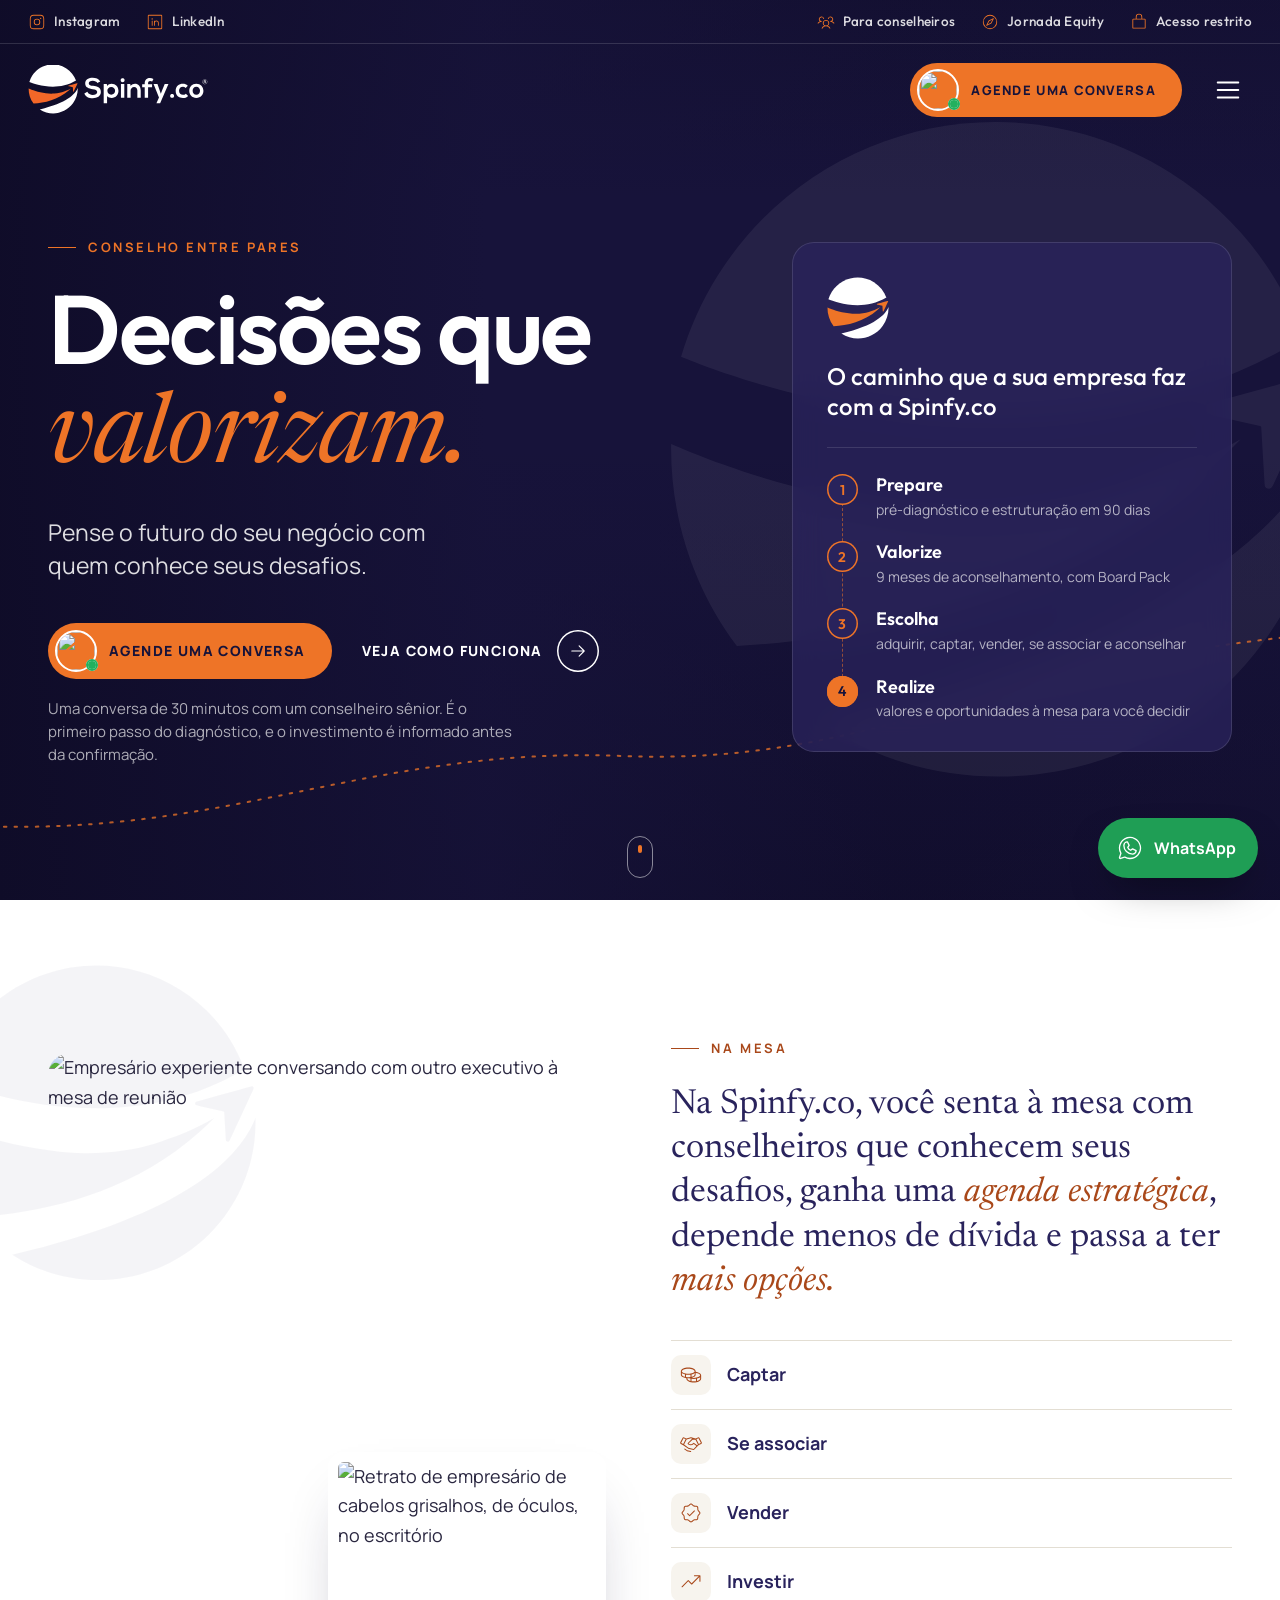
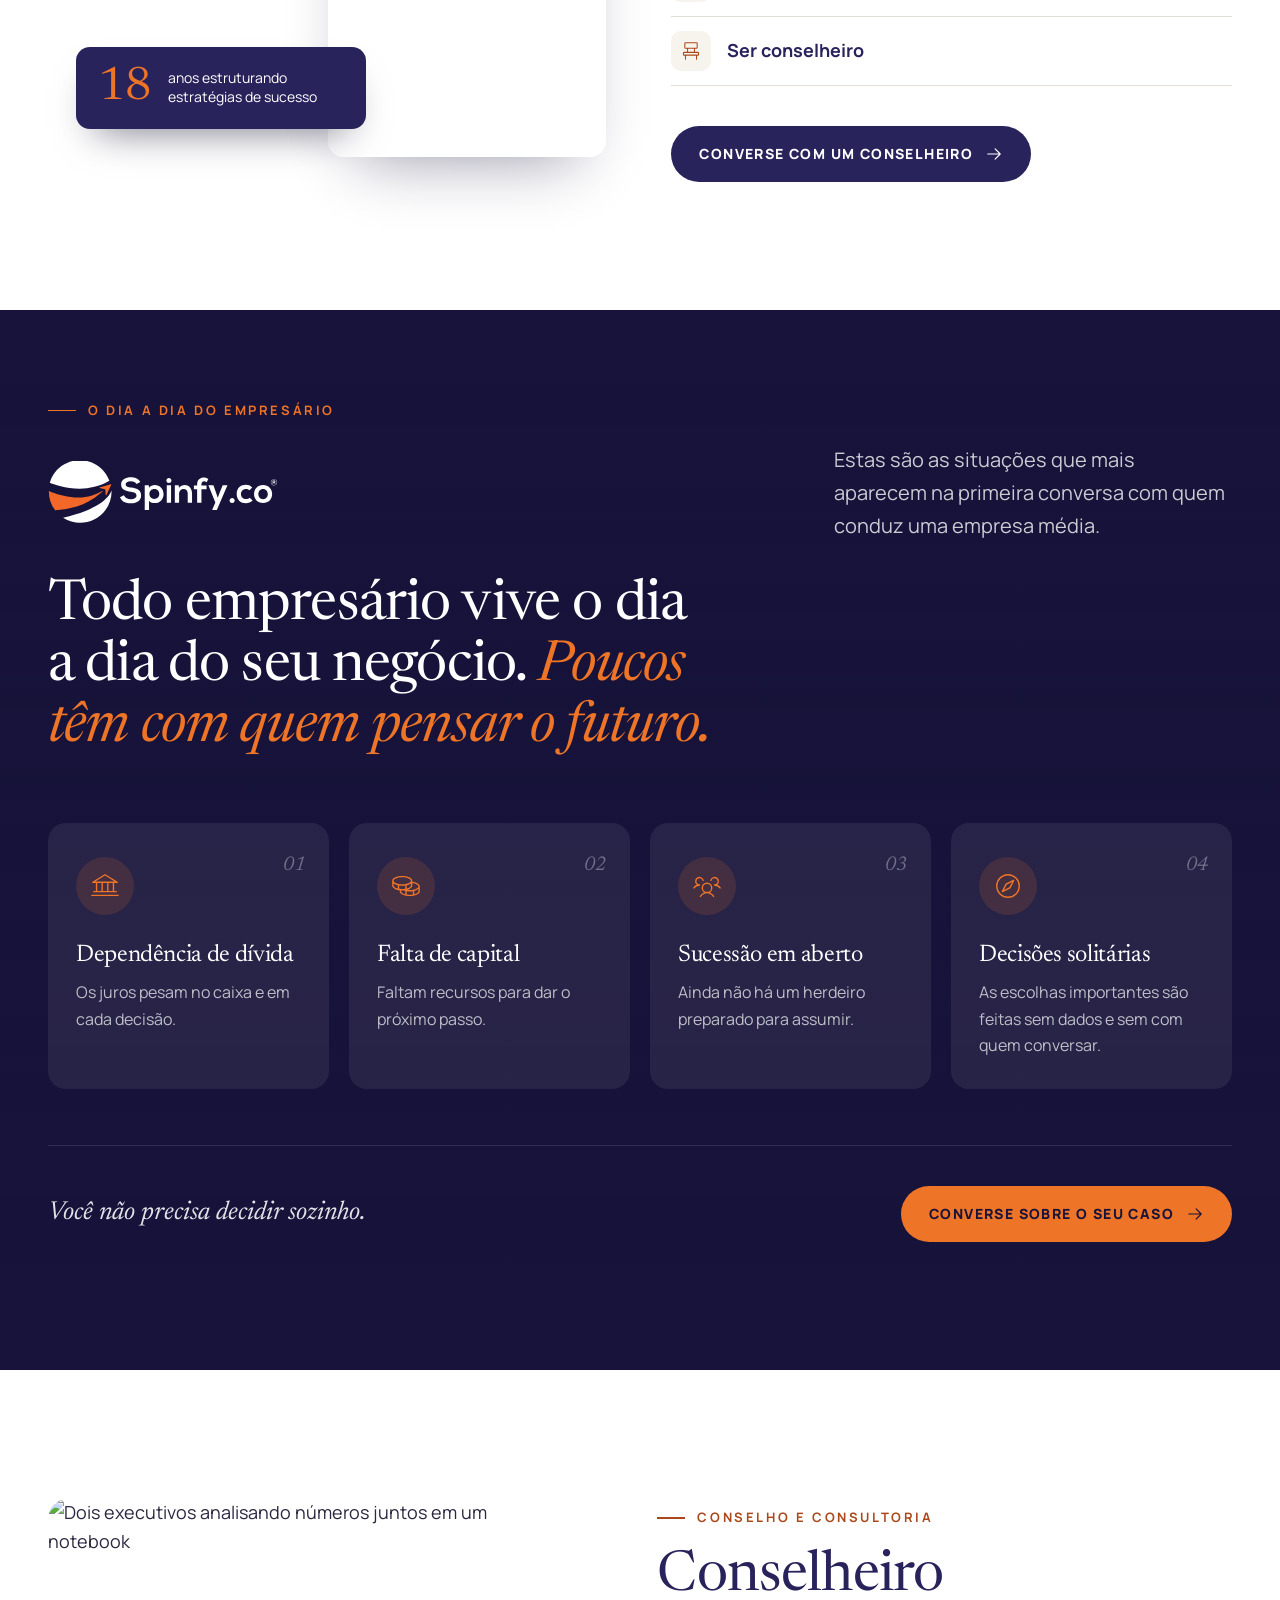
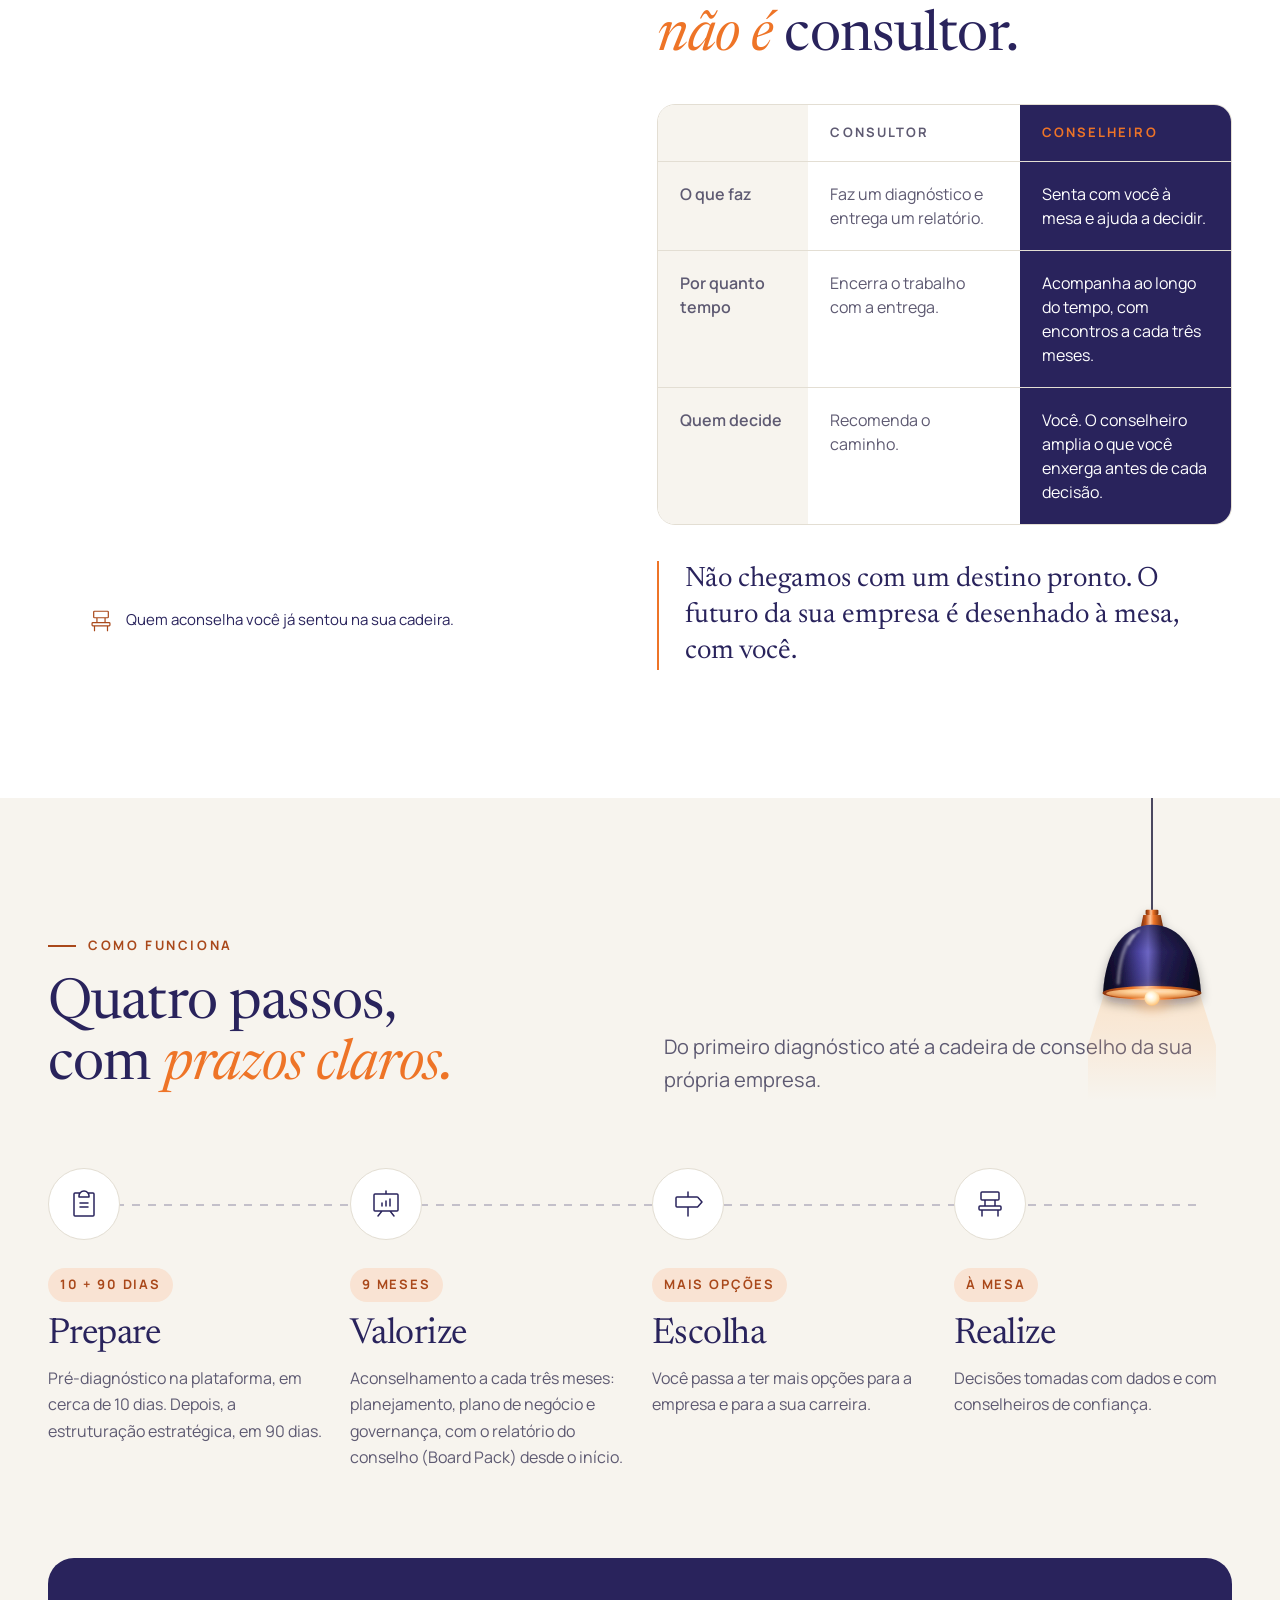
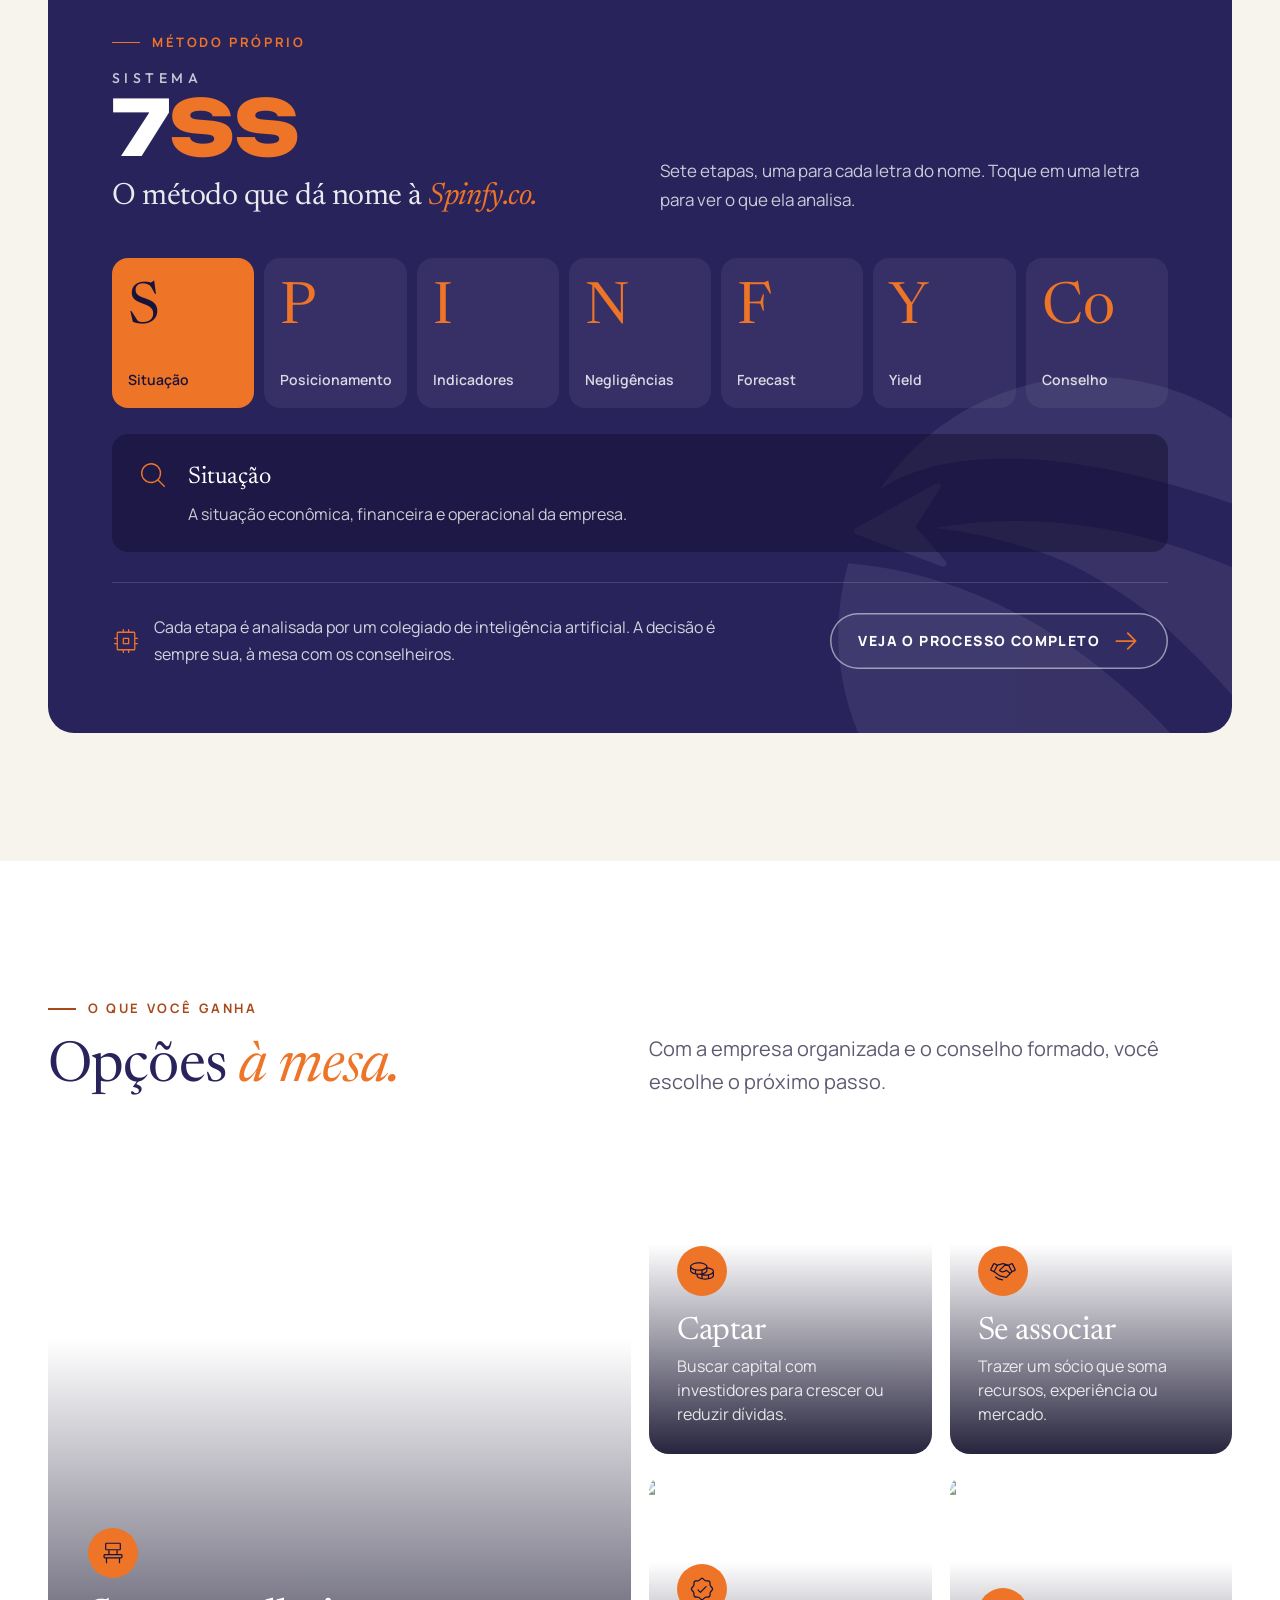
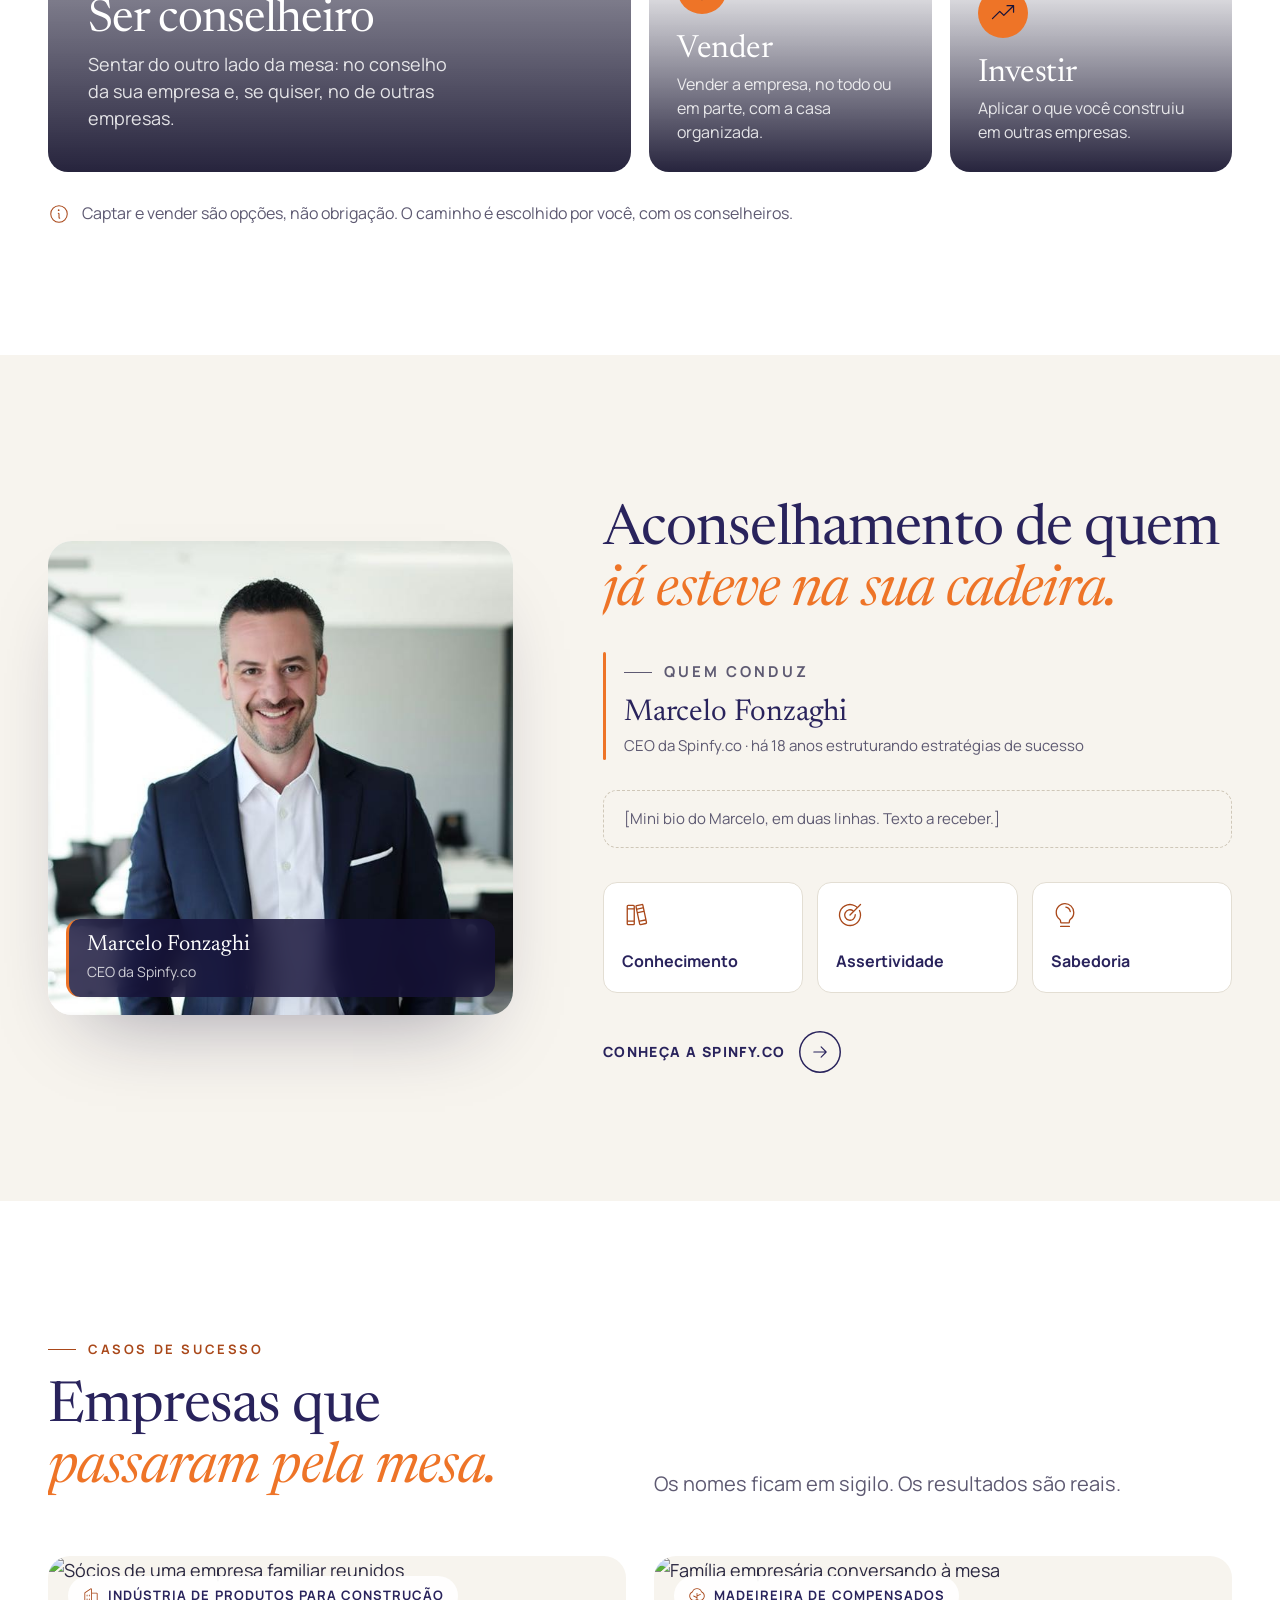
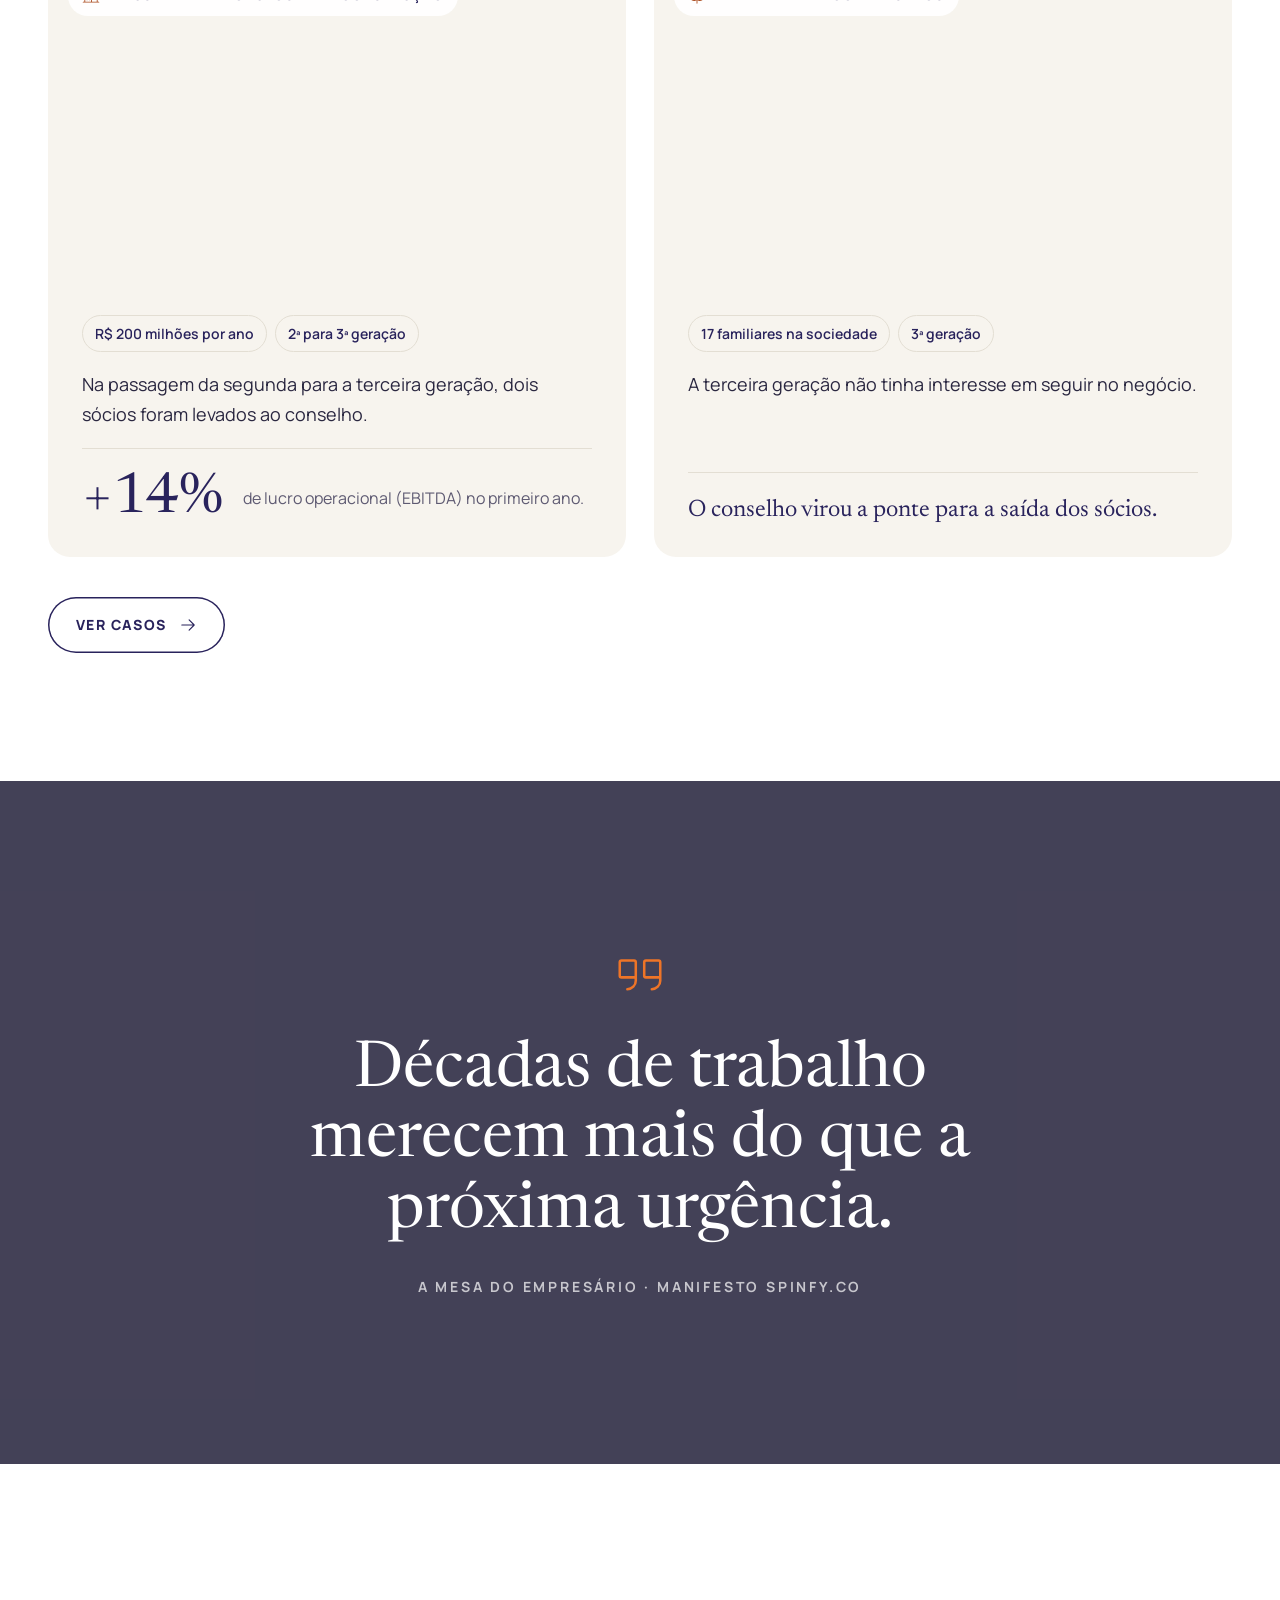
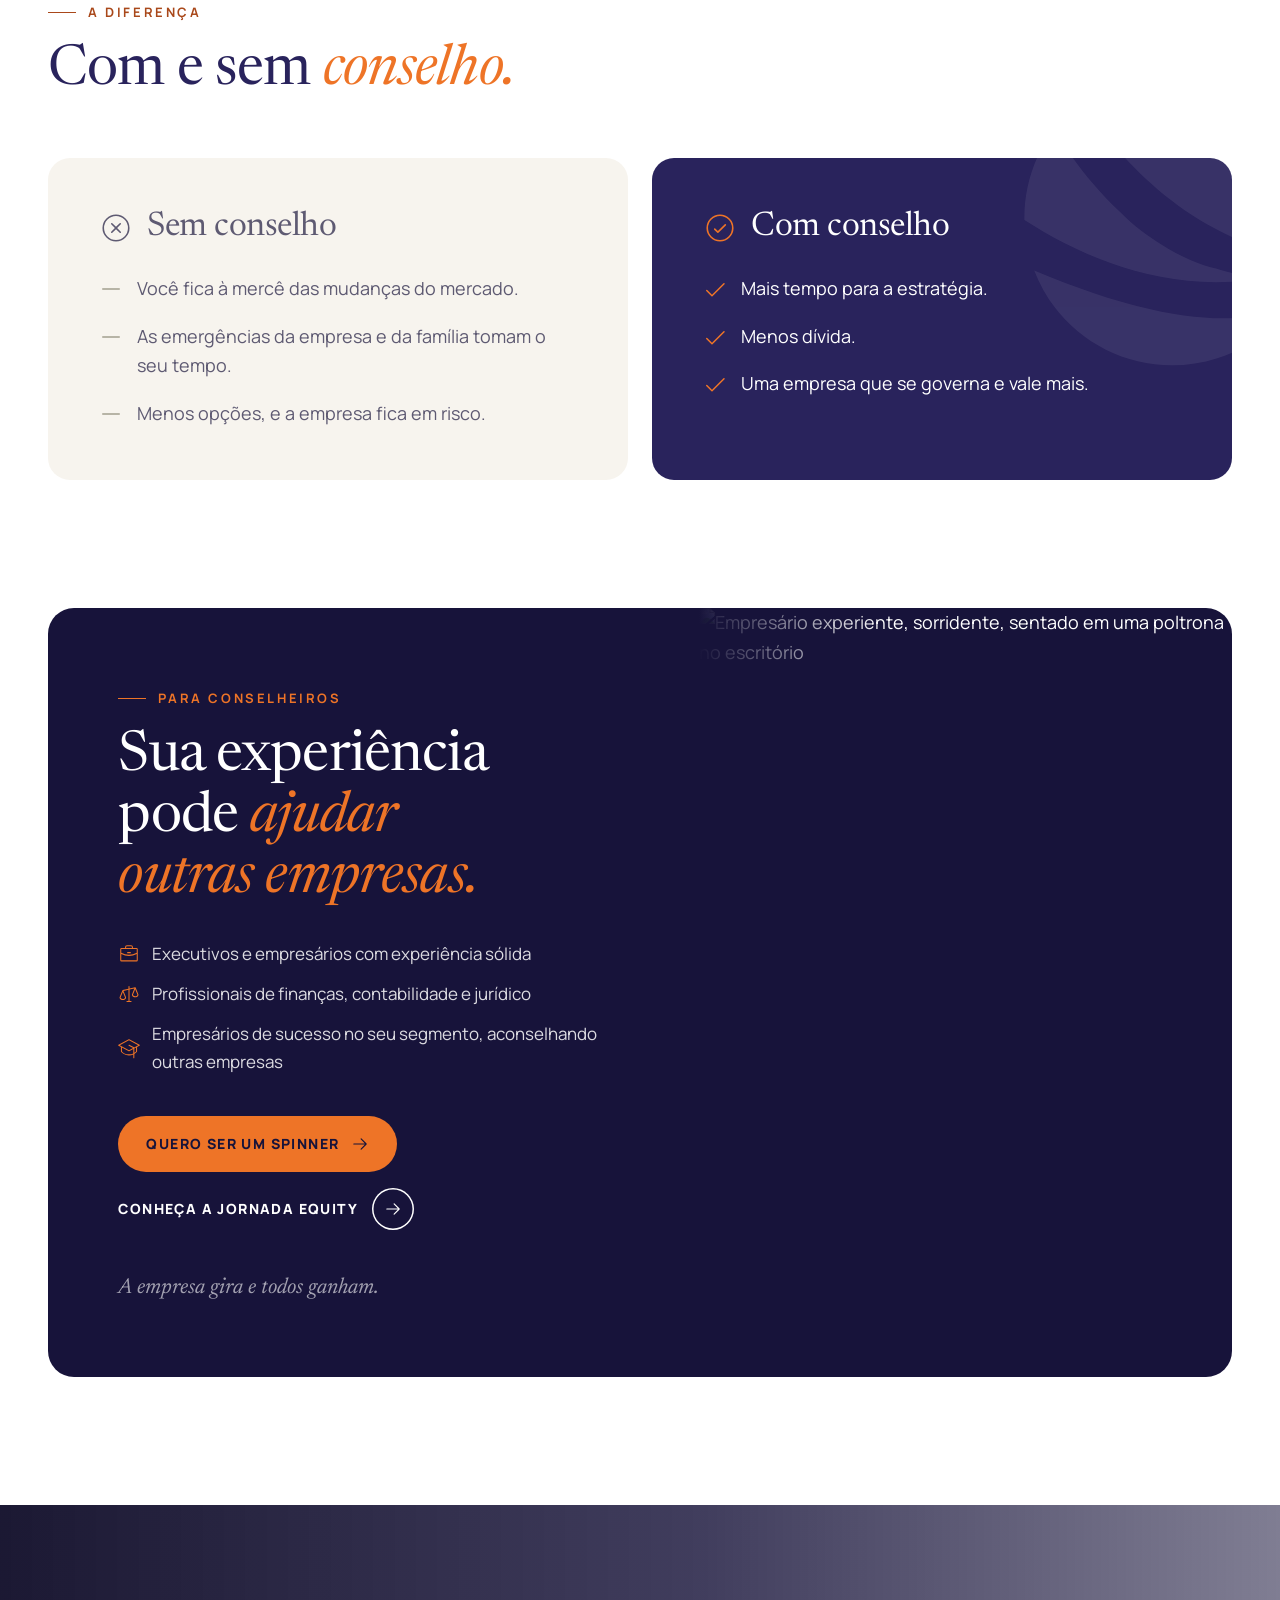
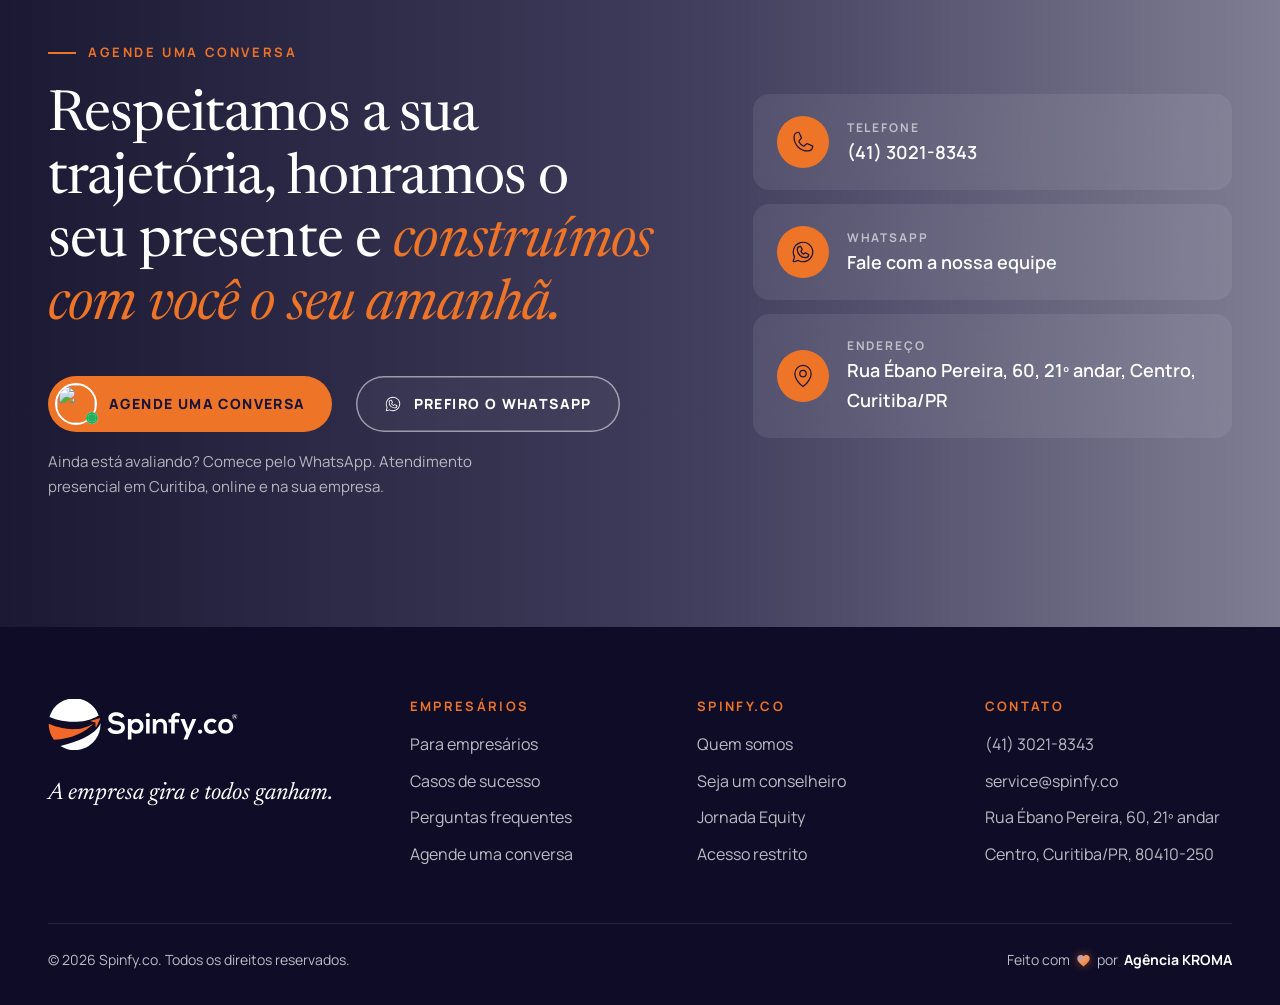
==== commit 9856bf14: "Botão Agende uma conversa sempre visível no cabeçalho Co-Authored-By: Claude Opus 5.5 <noreply@anthr" ====
--- a/index.html
+++ b/index.html
@@ -8,7 +8,7 @@
 <link rel="preconnect" href="https://fonts.googleapis.com">
 <link rel="preconnect" href="https://fonts.gstatic.com" crossorigin>
 <link rel="stylesheet" href="https://fonts.googleapis.com/css2?family=Newsreader:ital,opsz,wght@0,6..72,400;0,6..72,500;1,6..72,400;1,6..72,500&family=Manrope:wght@400;500;600;700;800&family=Outfit:wght@400;500;600&family=Unbounded:wght@500;700;800&display=swap">
-<link rel="stylesheet" href="css/site.css?v=3f248d0c">
+<link rel="stylesheet" href="css/site.css?v=433a8ef3">
 <script type="application/ld+json">
 {"@context":"https://schema.org","@type":"Organization","name":"Spinfy.co","url":"https://spinfy.co","email":"service@spinfy.co","telephone":"+55-41-3021-8343","foundingDate":"2015","address":{"@type":"PostalAddress","streetAddress":"Rua Ébano Pereira, 60, Andar 21, Centro","addressLocality":"Curitiba","addressRegion":"PR","postalCode":"80410-250","addressCountry":"BR"},"description":"Conselho entre pares para empresários de médias empresas. Sistema 7SS, aconselhamento, captação e M&A."}
 </script>
@@ -580,6 +580,6 @@
 <button class="totop" id="totop" aria-label="Voltar ao topo"><svg class="ring" viewBox="0 0 60 60" aria-hidden="true"><circle cx="30" cy="30" r="28"/></svg><svg class="ar" aria-hidden="true" focusable="false" xmlns="http://www.w3.org/2000/svg" viewBox="0 0 256 256" fill="currentColor"><path d="M205.66,117.66a8,8,0,0,1-11.32,0L136,59.31V216a8,8,0,0,1-16,0V59.31L61.66,117.66a8,8,0,0,1-11.32-11.32l72-72a8,8,0,0,1,11.32,0l72,72A8,8,0,0,1,205.66,117.66Z"/></svg></button>
 <a class="wa" href="https://wa.me/554191347696" target="_blank" rel="noopener" aria-label="Fale pelo WhatsApp"><svg class="ico" aria-hidden="true" focusable="false" xmlns="http://www.w3.org/2000/svg" viewBox="0 0 256 256" fill="currentColor"><path d="M186.68,146.63l-32-16a6,6,0,0,0-6,.38L133,141.46A42.49,42.49,0,0,1,114.54,123L125,107.33a6,6,0,0,0,.38-6l-16-32A6,6,0,0,0,104,66a38,38,0,0,0-38,38,86.1,86.1,0,0,0,86,86,38,38,0,0,0,38-38A6,6,0,0,0,186.68,146.63ZM152,178a74.09,74.09,0,0,1-74-74,26,26,0,0,1,22.42-25.75l12.66,25.32-10.39,15.58a6,6,0,0,0-.54,5.63,54.43,54.43,0,0,0,29.07,29.07,6,6,0,0,0,5.63-.54l15.58-10.39,25.32,12.66A26,26,0,0,1,152,178ZM128,26A102,102,0,0,0,38.35,176.69L26.73,211.56a14,14,0,0,0,17.71,17.71l34.87-11.62A102,102,0,1,0,128,26Zm0,192a90,90,0,0,1-45.06-12.08,6.09,6.09,0,0,0-3-.81,6.2,6.2,0,0,0-1.9.31L40.65,217.88a2,2,0,0,1-2.53-2.53L50.58,178a6,6,0,0,0-.5-4.91A90,90,0,1,1,128,218Z"/></svg><span>WhatsApp</span></a>
 
-<script src="js/site.js?v=3f248d0c"></script>
+<script src="js/site.js?v=433a8ef3"></script>
 </body>
 </html>
--- a/css/site.css
+++ b/css/site.css
@@ -525,7 +525,6 @@
   .vs-img{aspect-ratio:auto;height:100%;min-height:560px}
 }
 .top .right .btn.call{transition:opacity .45s var(--ease),transform .45s var(--ease),box-shadow .4s var(--ease)}
-.mast.cta-hide .top .right .btn.call{opacity:0;transform:translateY(-8px);pointer-events:none}
 
 /* ============ Páginas internas ============ */
 .phero{min-height:78vh;min-height:78svh}
@@ -822,4 +821,3 @@
 @media (max-width:1400px){.nav{gap:14px}.nav a{font-size:13.5px}}
 /* Botão do cabeçalho recolhe de verdade enquanto o do topo está visível (sem buraco no menu) */
 .top .right .btn.call{max-width:340px;transition:opacity .45s var(--ease),transform .45s var(--ease),max-width .55s var(--ease),margin .55s var(--ease),padding .55s var(--ease),box-shadow .4s var(--ease)}
-.mast.cta-hide .top .right .btn.call{max-width:0;padding-left:0;padding-right:0;margin-left:-22px}
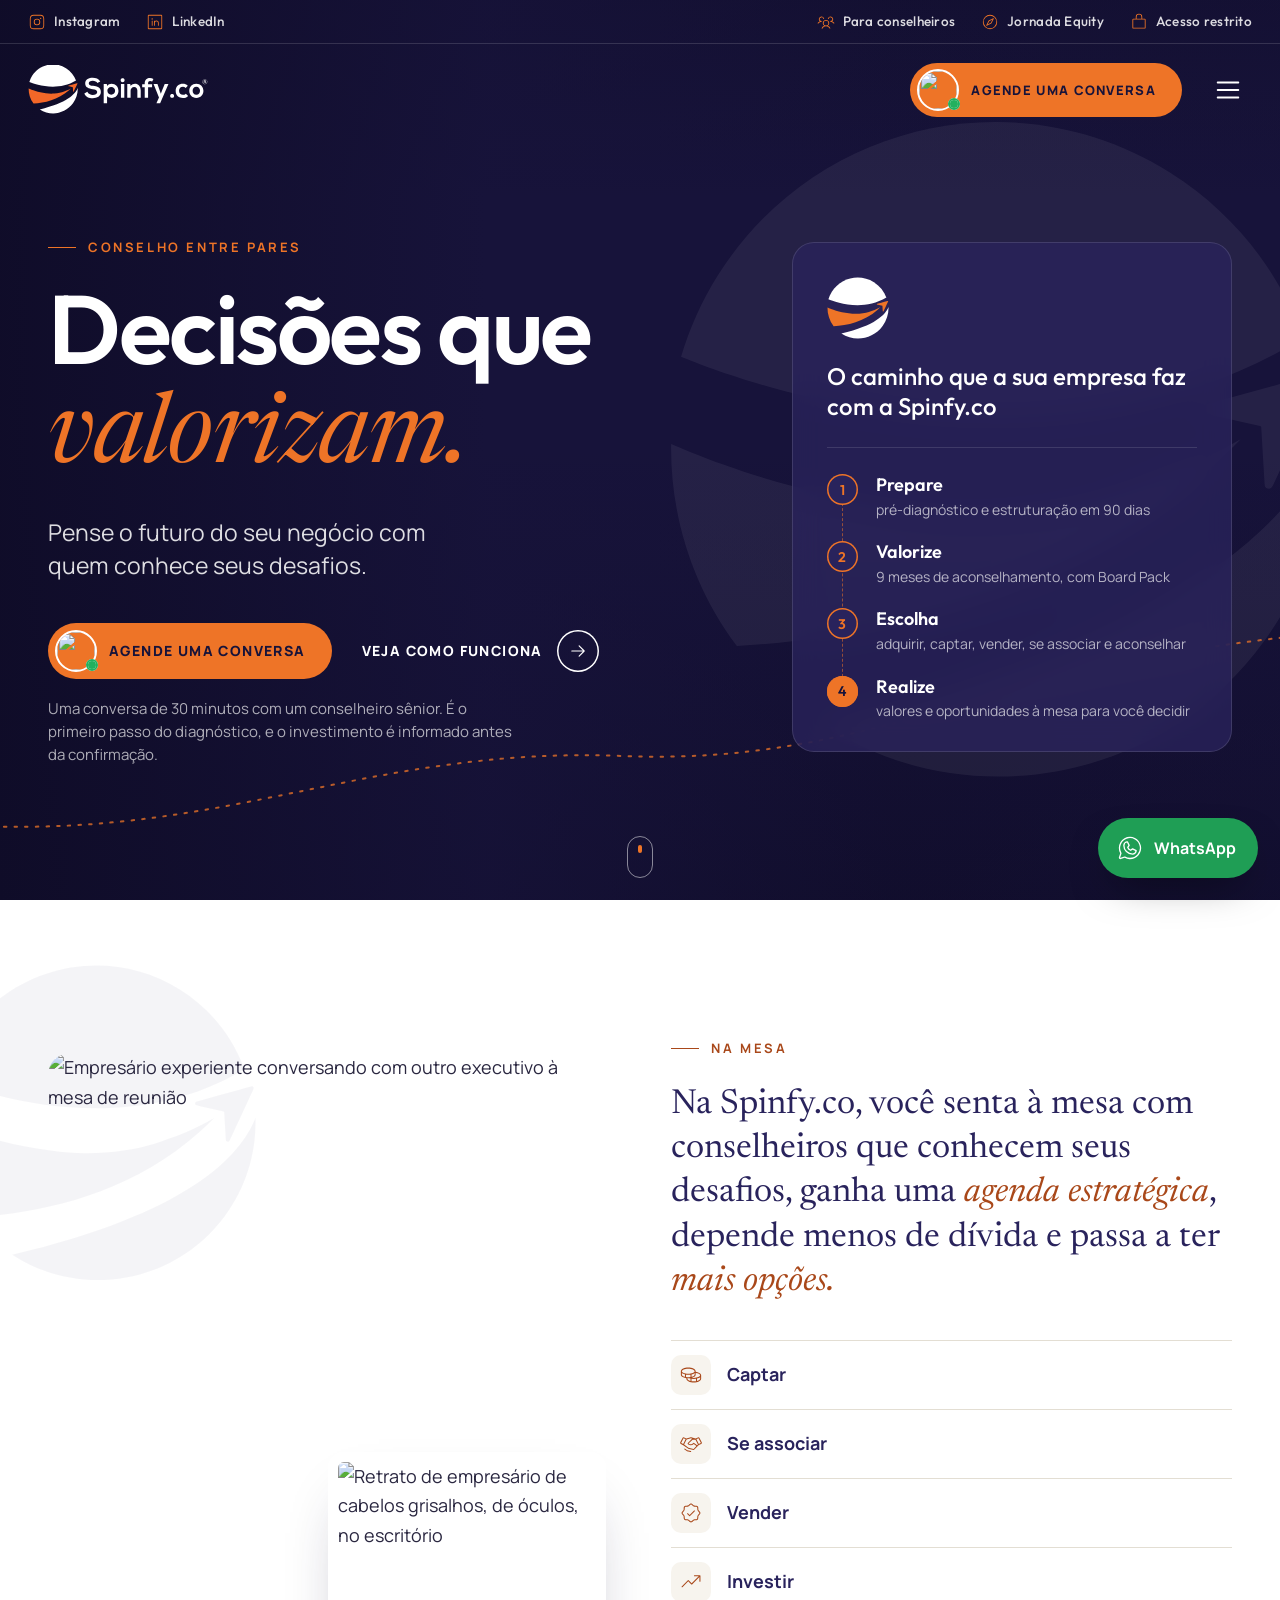
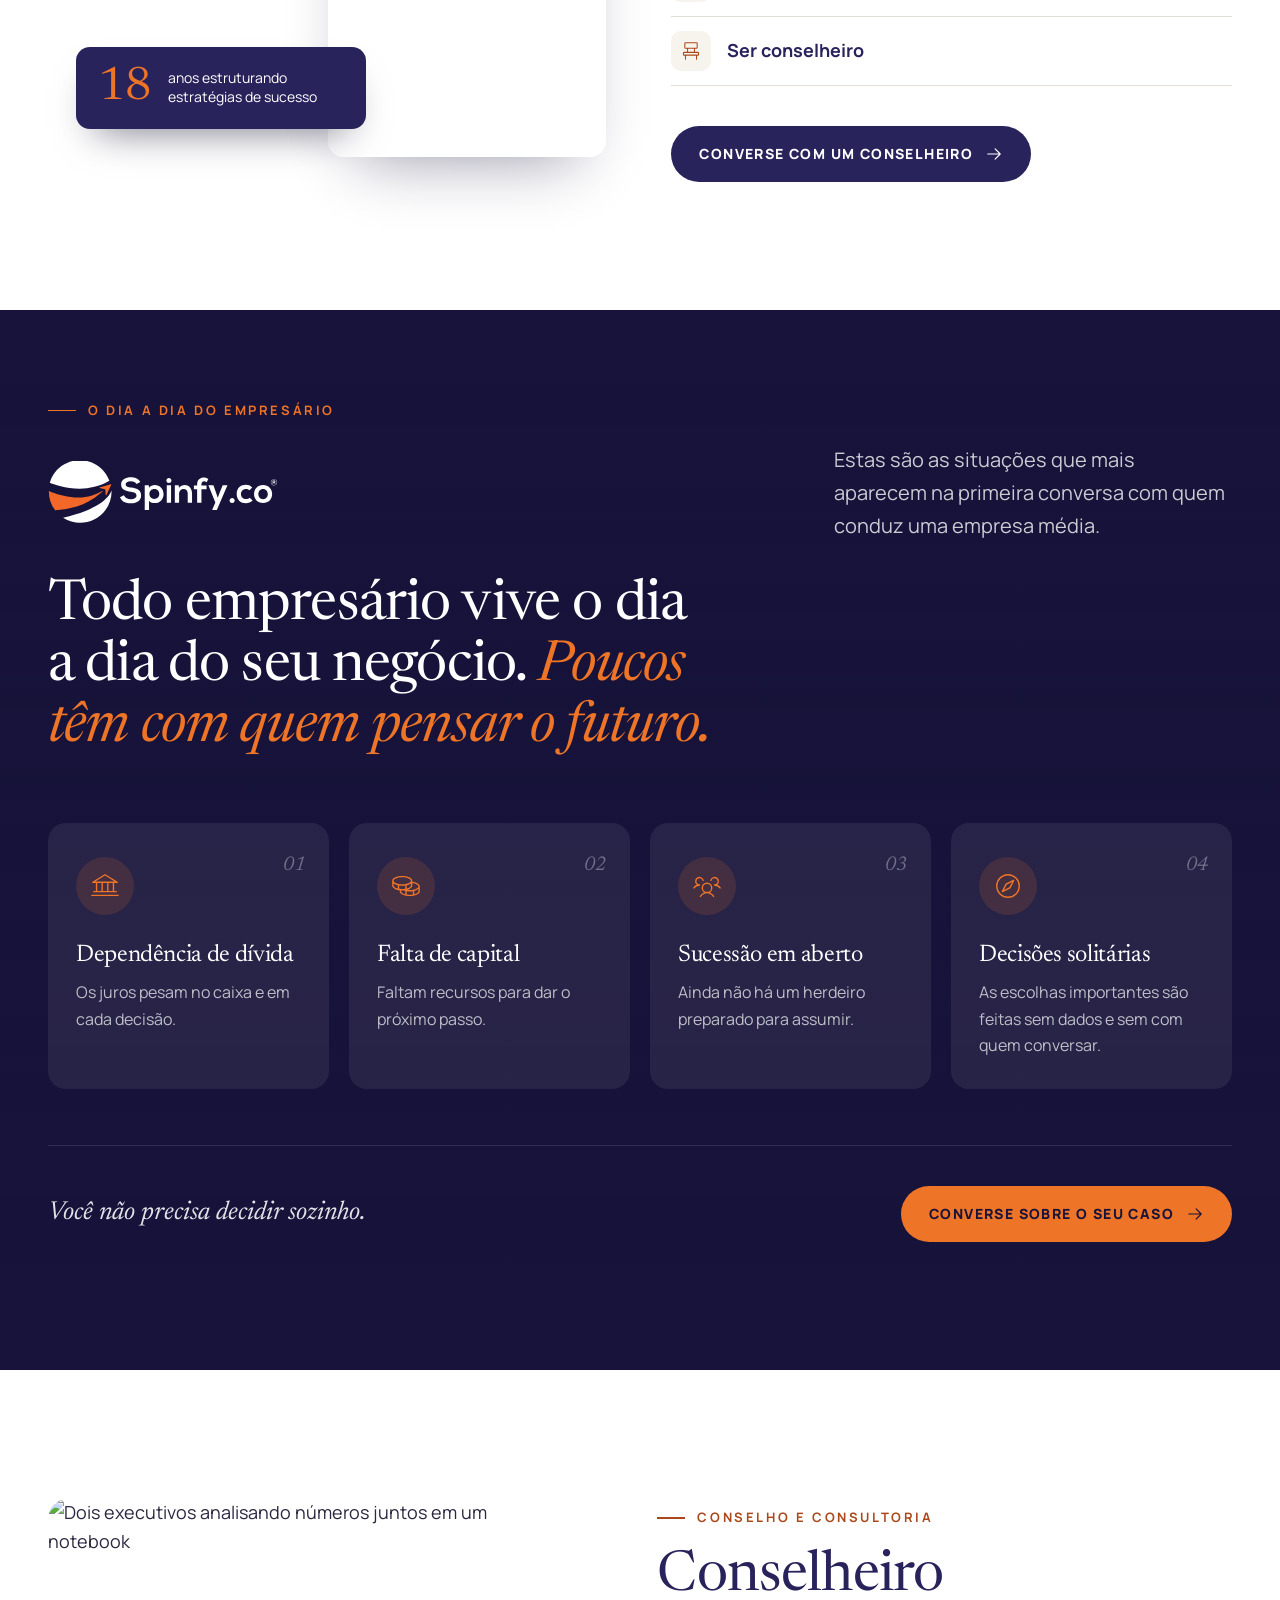
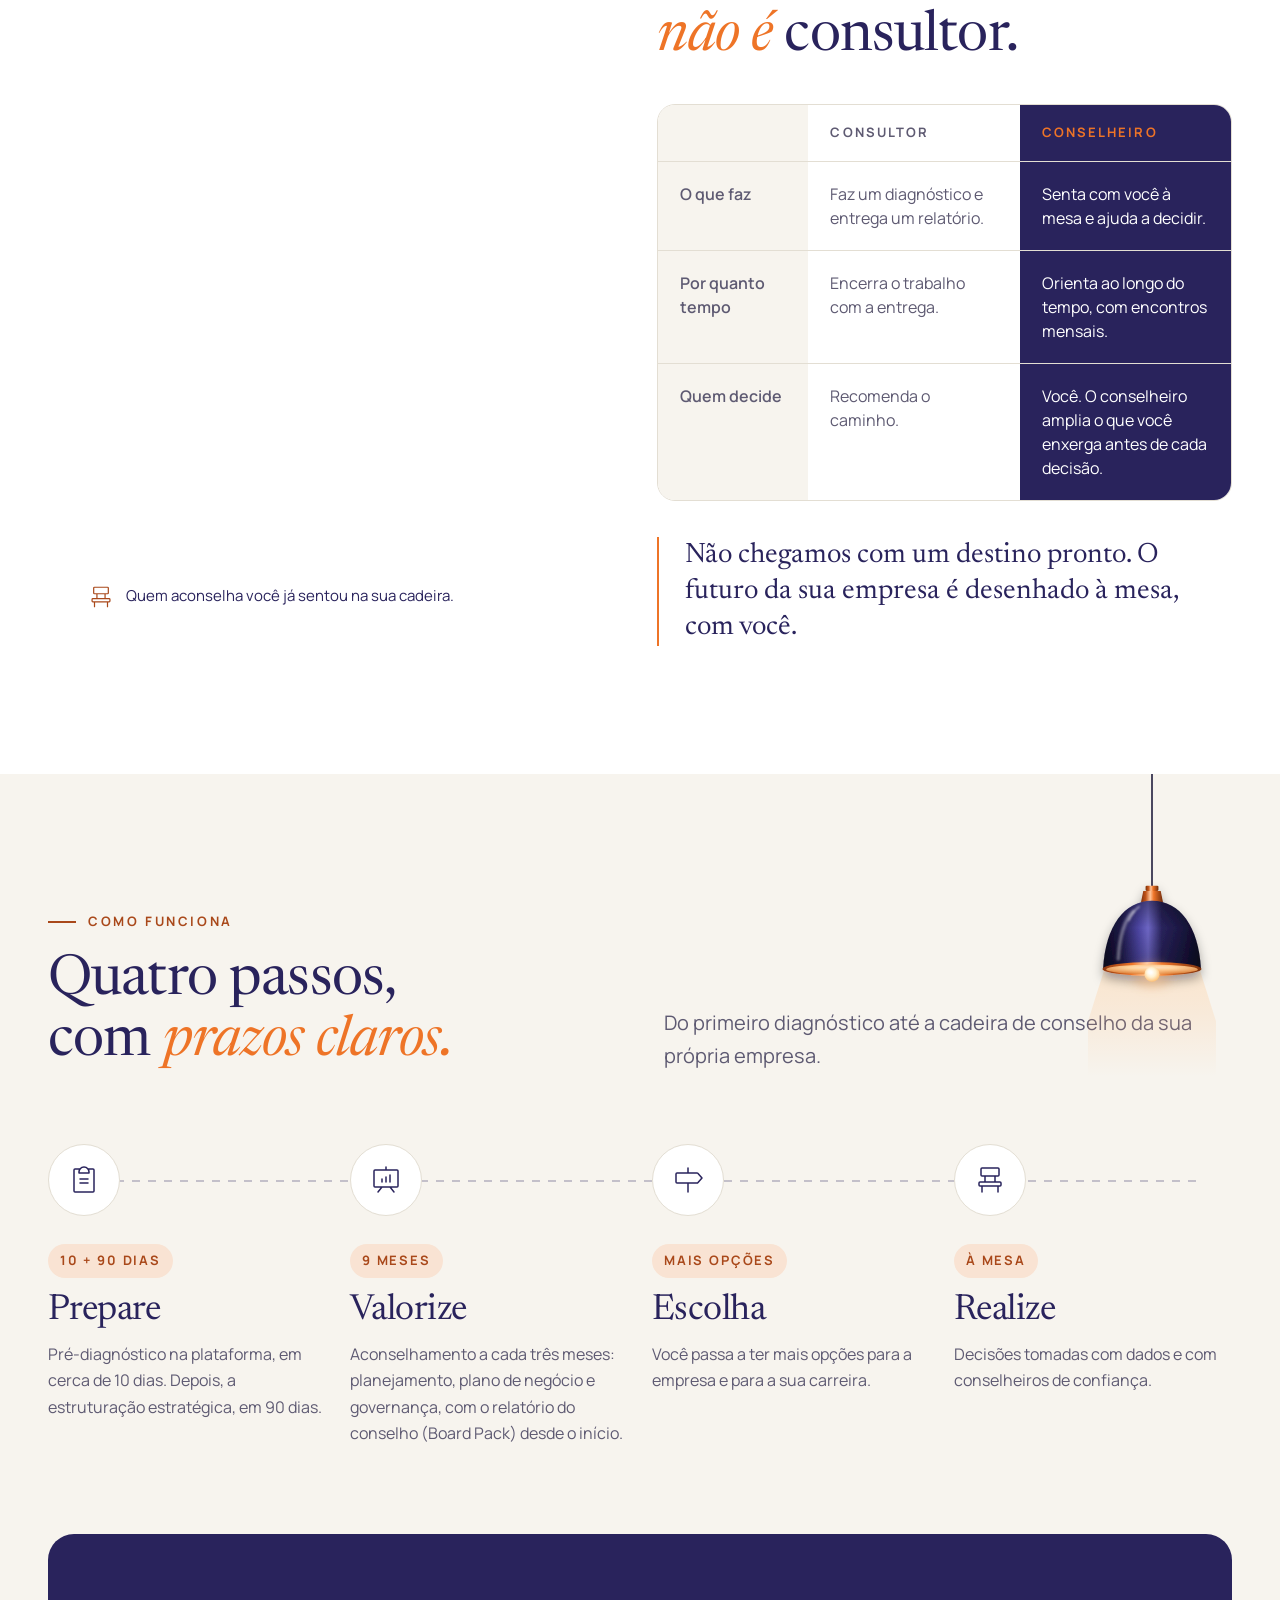
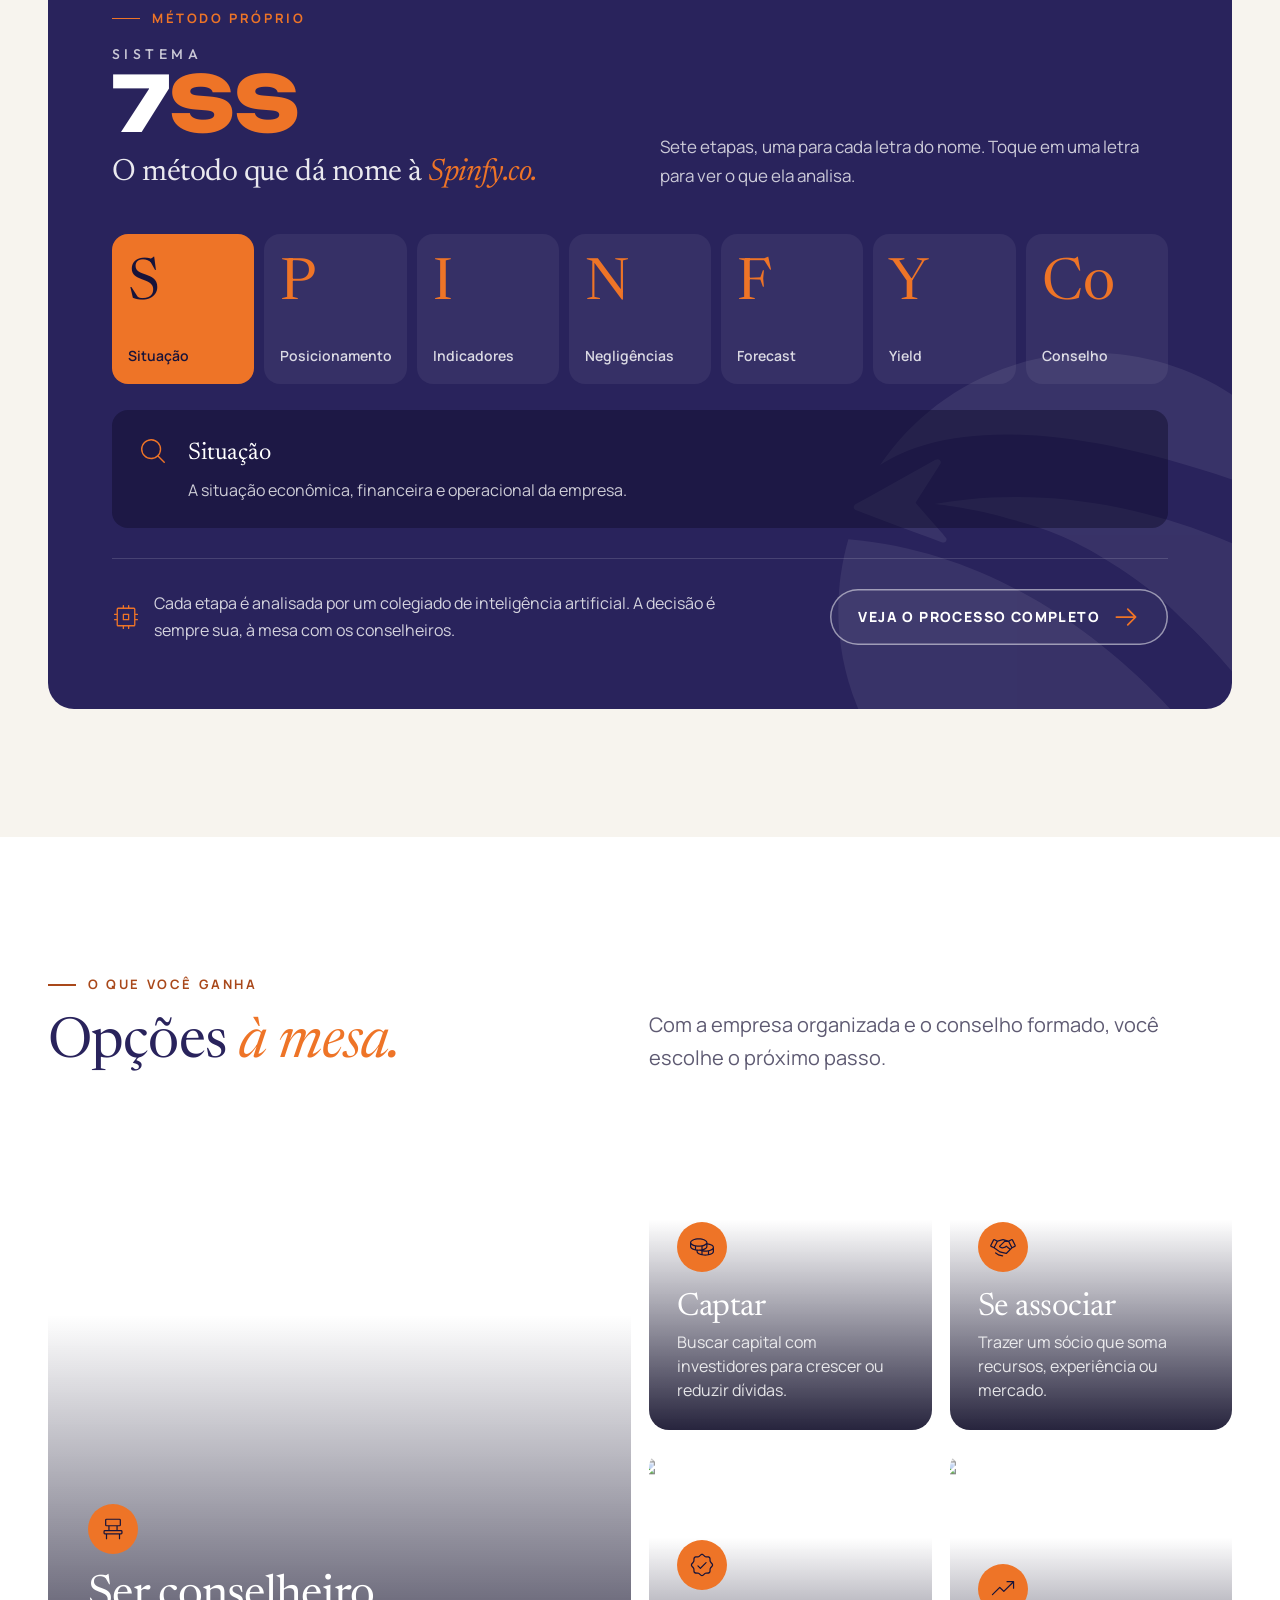
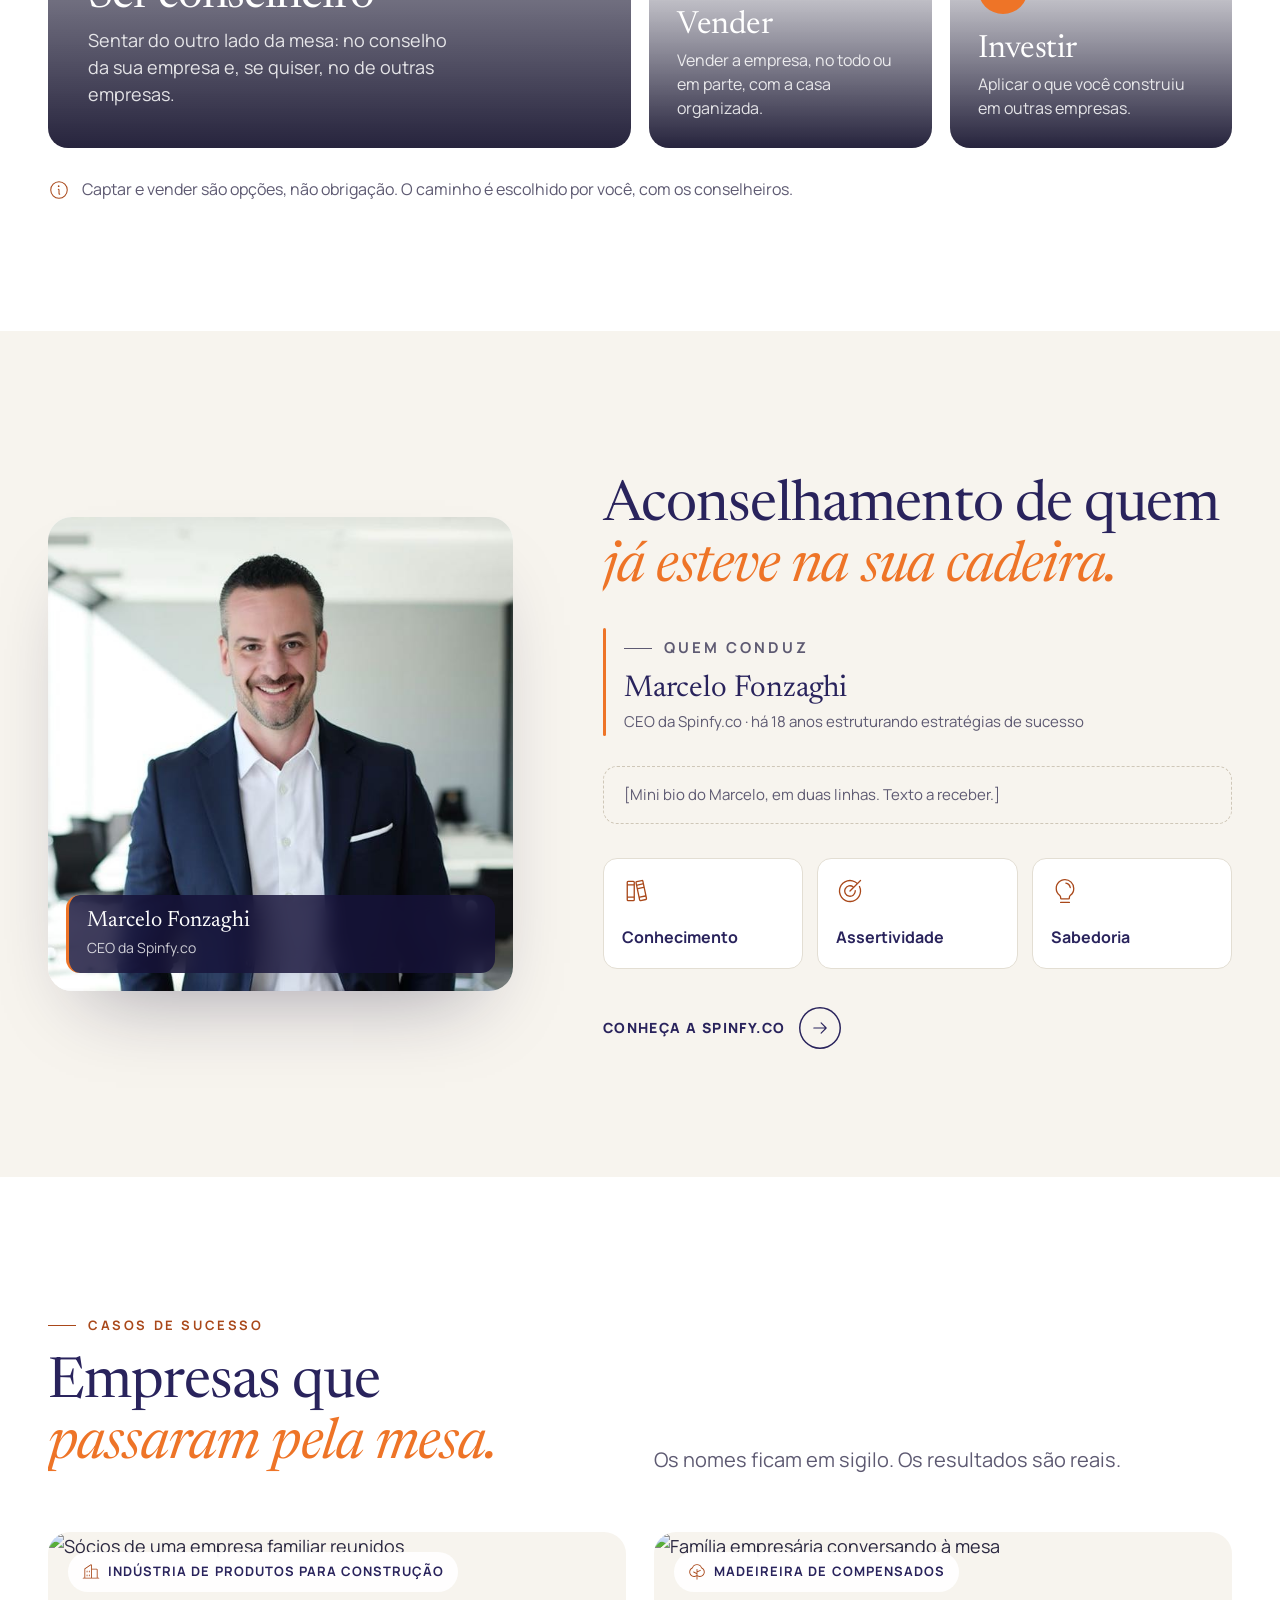
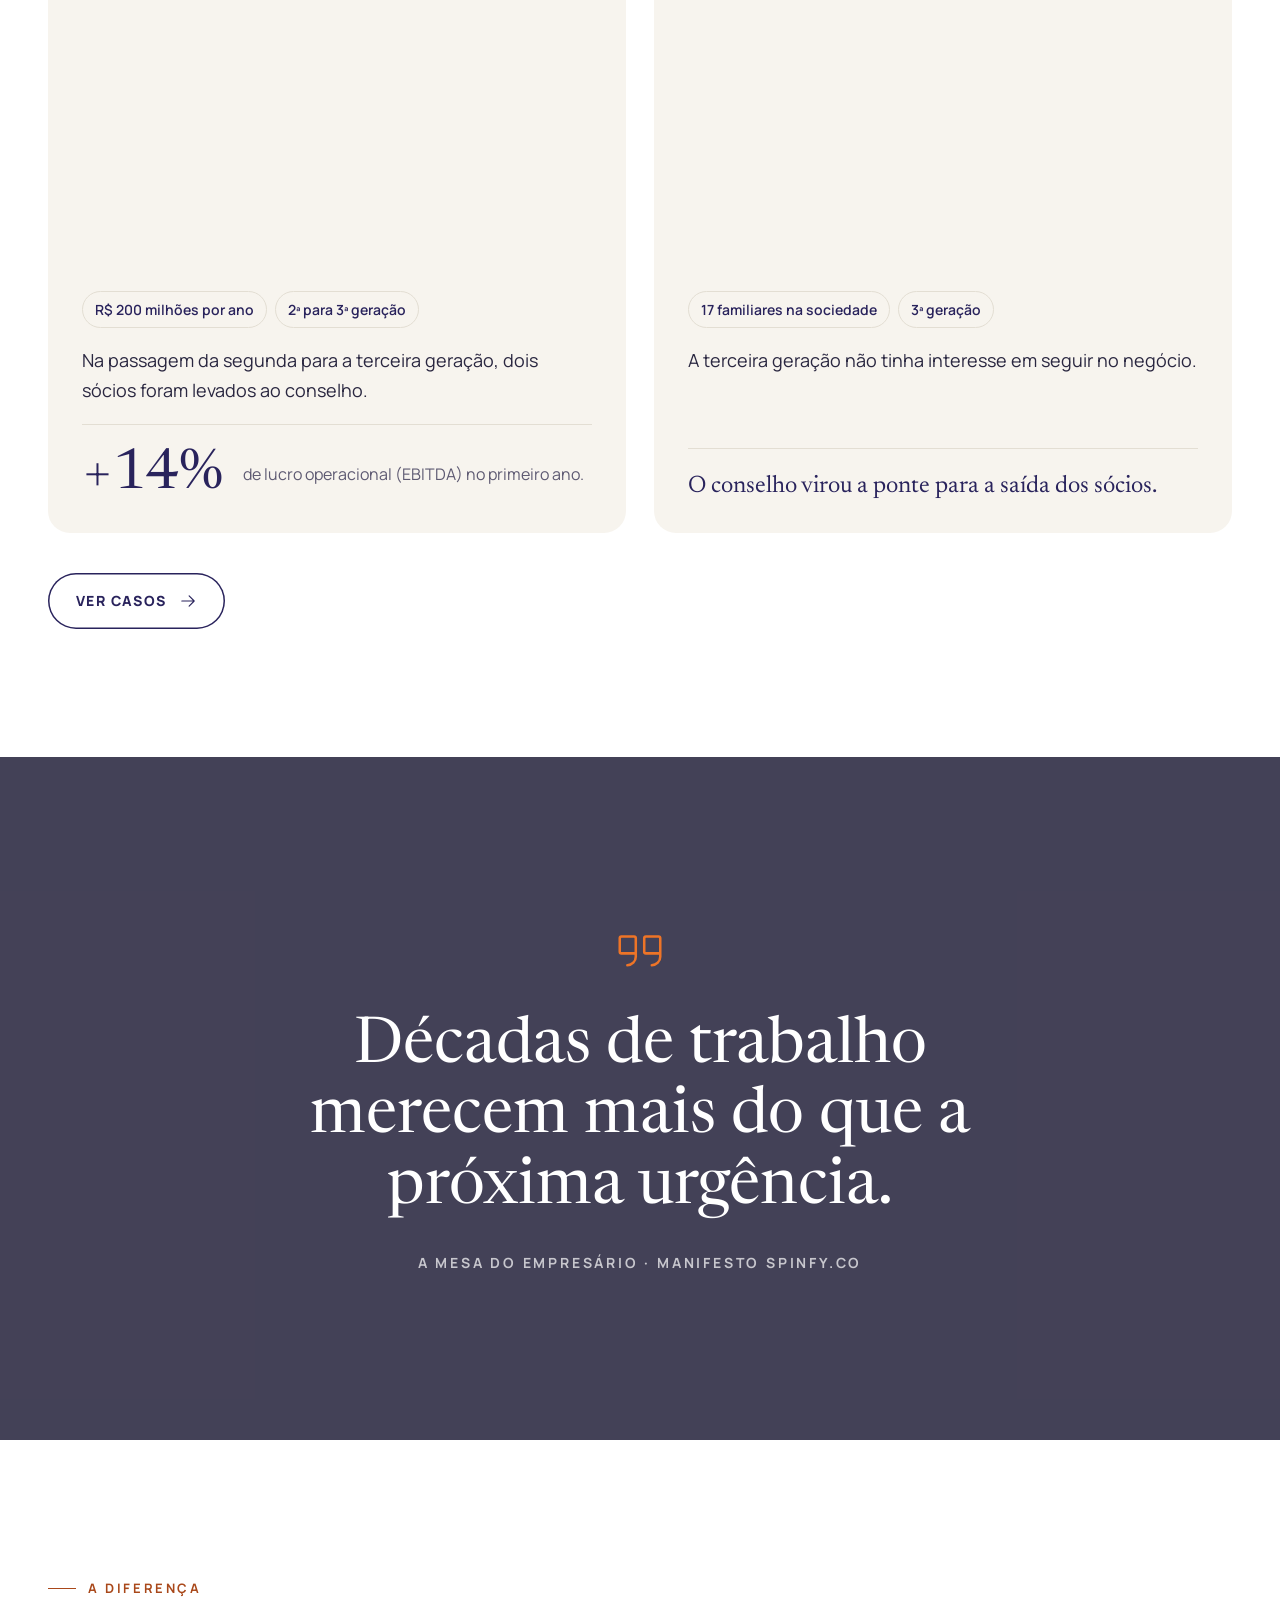
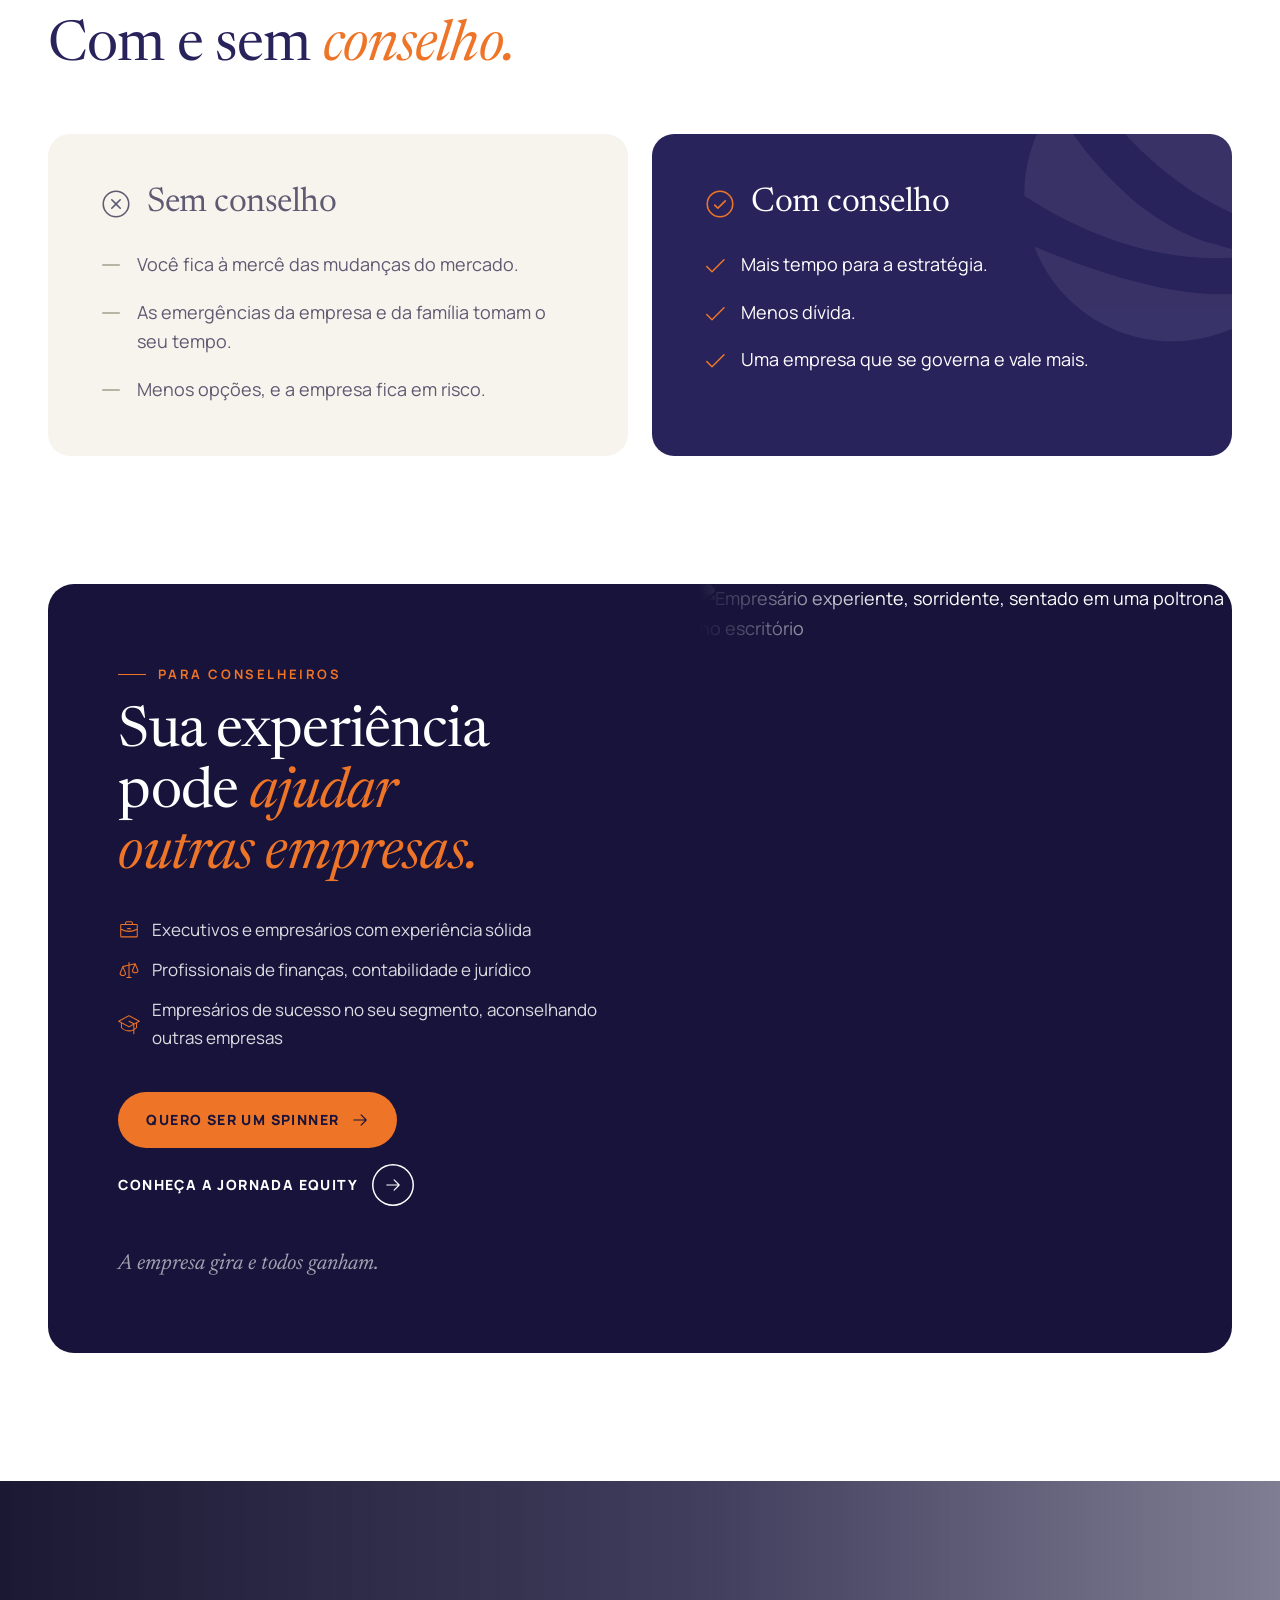
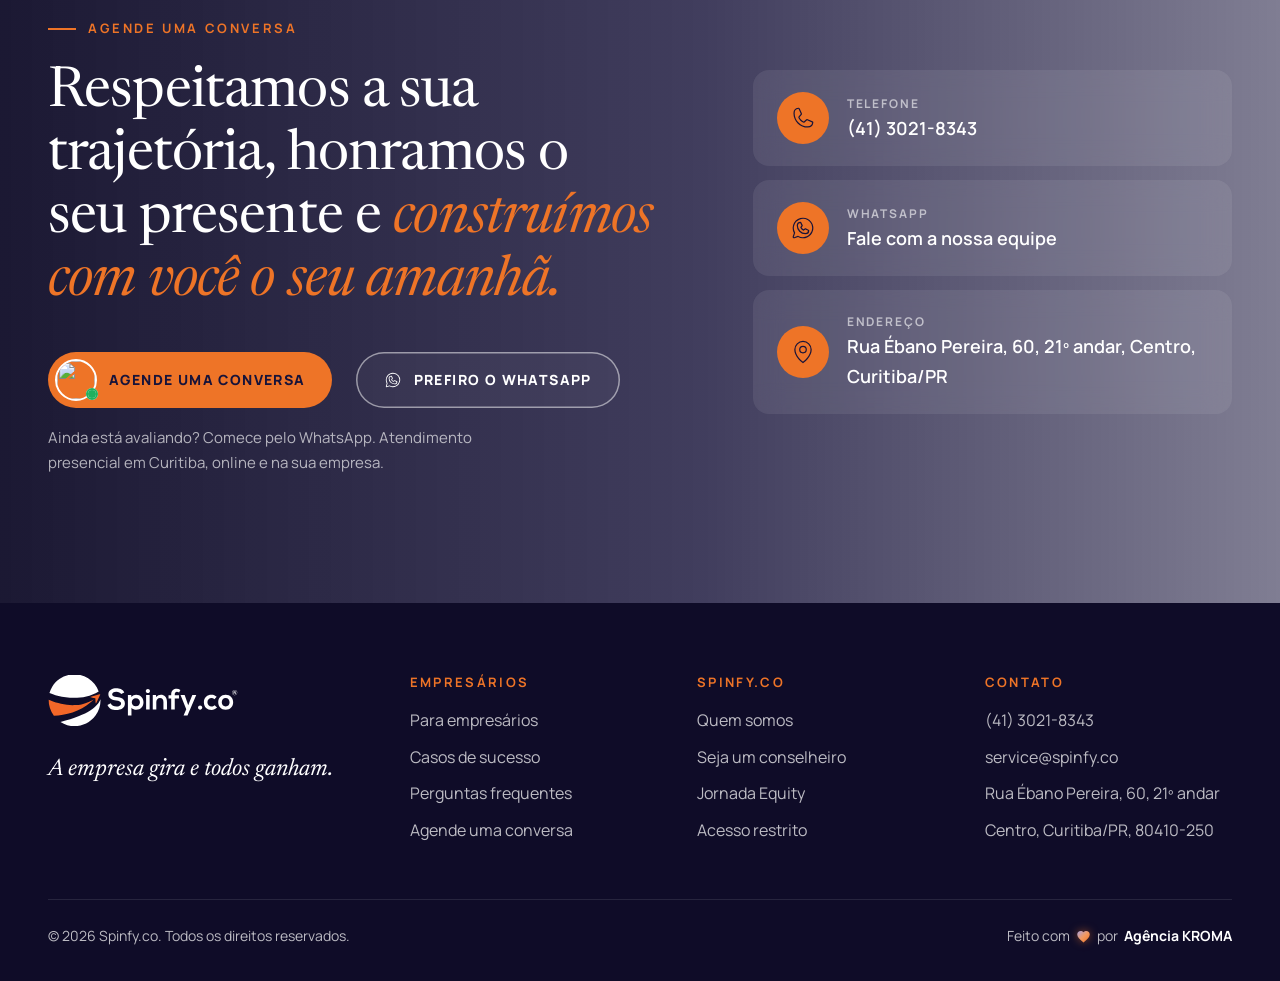
==== commit de595bac: "Conselheiro x consultor: 'Orienta ao longo do tempo, com encontros mensais' (pedido do Marcelo) Co-A" ====
--- a/index.html
+++ b/index.html
@@ -8,7 +8,7 @@
 <link rel="preconnect" href="https://fonts.googleapis.com">
 <link rel="preconnect" href="https://fonts.gstatic.com" crossorigin>
 <link rel="stylesheet" href="https://fonts.googleapis.com/css2?family=Newsreader:ital,opsz,wght@0,6..72,400;0,6..72,500;1,6..72,400;1,6..72,500&family=Manrope:wght@400;500;600;700;800&family=Outfit:wght@400;500;600&family=Unbounded:wght@500;700;800&display=swap">
-<link rel="stylesheet" href="css/site.css?v=433a8ef3">
+<link rel="stylesheet" href="css/site.css?v=63a020fe">
 <script type="application/ld+json">
 {"@context":"https://schema.org","@type":"Organization","name":"Spinfy.co","url":"https://spinfy.co","email":"service@spinfy.co","telephone":"+55-41-3021-8343","foundingDate":"2015","address":{"@type":"PostalAddress","streetAddress":"Rua Ébano Pereira, 60, Andar 21, Centro","addressLocality":"Curitiba","addressRegion":"PR","postalCode":"80410-250","addressCountry":"BR"},"description":"Conselho entre pares para empresários de médias empresas. Sistema 7SS, aconselhamento, captação e M&A."}
 </script>
@@ -64,7 +64,7 @@
 <path fill-rule="nonzero" fill="rgb(14.117432%, 14.784241%, 36.538696%)" fill-opacity="1" d="M 738.648438 306.011719 C 738.648438 314.820312 743.933594 323.039062 754.382812 323.039062 C 764.832031 323.039062 770.117188 314.820312 770.117188 306.011719 C 770.117188 297.324219 764.011719 288.867188 754.382812 288.867188 C 744.050781 288.867188 738.648438 297.324219 738.648438 306.011719 M 784.5625 306.011719 C 784.5625 322.683594 773.167969 336.1875 754.382812 336.1875 C 735.59375 336.1875 724.324219 322.683594 724.324219 306.011719 C 724.324219 289.453125 735.832031 275.835938 754.265625 275.835938 C 772.699219 275.835938 784.5625 289.453125 784.5625 306.011719 "/>
 </svg></span></a>
     <div class="right">
-      <a class="help" href="contato.html">Não sabe por onde começar?<b>Fale com um especialista</b></a>
+      <span class="help">Não sabe por onde começar?<b>Fale com um especialista</b></span>
       <a class="btn call" href="contato.html#agendar"><span class="av"><img src="https://images.unsplash.com/photo-1702669010463-3f2088abc0e9?w=120&amp;h=120&amp;fit=crop&amp;crop=faces&amp;q=80" alt="" width="42" height="42"><i></i></span><span class="lbl">Agende uma conversa</span></a>
       <button class="burger" id="burger" aria-label="Abrir menu" aria-expanded="false" aria-controls="nav"><svg class="ico" aria-hidden="true" focusable="false" xmlns="http://www.w3.org/2000/svg" viewBox="0 0 256 256" fill="currentColor"><path d="M224,128a8,8,0,0,1-8,8H40a8,8,0,0,1,0-16H216A8,8,0,0,1,224,128ZM40,72H216a8,8,0,0,0,0-16H40a8,8,0,0,0,0,16ZM216,184H40a8,8,0,0,0,0,16H216a8,8,0,0,0,0-16Z"/></svg></button>
     </div>
@@ -256,7 +256,7 @@
       <div class="cmp" role="table" aria-label="Diferença entre consultor e conselheiro">
         <div class="cmp-row" role="row"><div role="columnheader"></div><div role="columnheader">Consultor</div><div role="columnheader">Conselheiro</div></div>
         <div class="cmp-row" role="row"><div role="rowheader">O que faz</div><div role="cell">Faz um diagnóstico e entrega um relatório.</div><div role="cell">Senta com você à mesa e ajuda a decidir.</div></div>
-        <div class="cmp-row" role="row"><div role="rowheader">Por quanto tempo</div><div role="cell">Encerra o trabalho com a entrega.</div><div role="cell">Acompanha ao longo do tempo, com encontros a cada três meses.</div></div>
+        <div class="cmp-row" role="row"><div role="rowheader">Por quanto tempo</div><div role="cell">Encerra o trabalho com a entrega.</div><div role="cell">Orienta ao longo do tempo, com encontros mensais.</div></div>
         <div class="cmp-row" role="row"><div role="rowheader">Quem decide</div><div role="cell">Recomenda o caminho.</div><div role="cell">Você. O conselheiro amplia o que você enxerga antes de cada decisão.</div></div>
       </div>
       <p class="pull">Não chegamos com um destino pronto. O futuro da sua empresa é desenhado à mesa, com você.</p>
@@ -580,6 +580,6 @@
 <button class="totop" id="totop" aria-label="Voltar ao topo"><svg class="ring" viewBox="0 0 60 60" aria-hidden="true"><circle cx="30" cy="30" r="28"/></svg><svg class="ar" aria-hidden="true" focusable="false" xmlns="http://www.w3.org/2000/svg" viewBox="0 0 256 256" fill="currentColor"><path d="M205.66,117.66a8,8,0,0,1-11.32,0L136,59.31V216a8,8,0,0,1-16,0V59.31L61.66,117.66a8,8,0,0,1-11.32-11.32l72-72a8,8,0,0,1,11.32,0l72,72A8,8,0,0,1,205.66,117.66Z"/></svg></button>
 <a class="wa" href="https://wa.me/554191347696" target="_blank" rel="noopener" aria-label="Fale pelo WhatsApp"><svg class="ico" aria-hidden="true" focusable="false" xmlns="http://www.w3.org/2000/svg" viewBox="0 0 256 256" fill="currentColor"><path d="M186.68,146.63l-32-16a6,6,0,0,0-6,.38L133,141.46A42.49,42.49,0,0,1,114.54,123L125,107.33a6,6,0,0,0,.38-6l-16-32A6,6,0,0,0,104,66a38,38,0,0,0-38,38,86.1,86.1,0,0,0,86,86,38,38,0,0,0,38-38A6,6,0,0,0,186.68,146.63ZM152,178a74.09,74.09,0,0,1-74-74,26,26,0,0,1,22.42-25.75l12.66,25.32-10.39,15.58a6,6,0,0,0-.54,5.63,54.43,54.43,0,0,0,29.07,29.07,6,6,0,0,0,5.63-.54l15.58-10.39,25.32,12.66A26,26,0,0,1,152,178ZM128,26A102,102,0,0,0,38.35,176.69L26.73,211.56a14,14,0,0,0,17.71,17.71l34.87-11.62A102,102,0,1,0,128,26Zm0,192a90,90,0,0,1-45.06-12.08,6.09,6.09,0,0,0-3-.81,6.2,6.2,0,0,0-1.9.31L40.65,217.88a2,2,0,0,1-2.53-2.53L50.58,178a6,6,0,0,0-.5-4.91A90,90,0,1,1,128,218Z"/></svg><span>WhatsApp</span></a>
 
-<script src="js/site.js?v=433a8ef3"></script>
+<script src="js/site.js?v=63a020fe"></script>
 </body>
 </html>
--- a/css/site.css
+++ b/css/site.css
@@ -821,3 +821,4 @@
 @media (max-width:1400px){.nav{gap:14px}.nav a{font-size:13.5px}}
 /* Botão do cabeçalho recolhe de verdade enquanto o do topo está visível (sem buraco no menu) */
 .top .right .btn.call{max-width:340px;transition:opacity .45s var(--ease),transform .45s var(--ease),max-width .55s var(--ease),margin .55s var(--ease),padding .55s var(--ease),box-shadow .4s var(--ease)}
+.help{cursor:default}
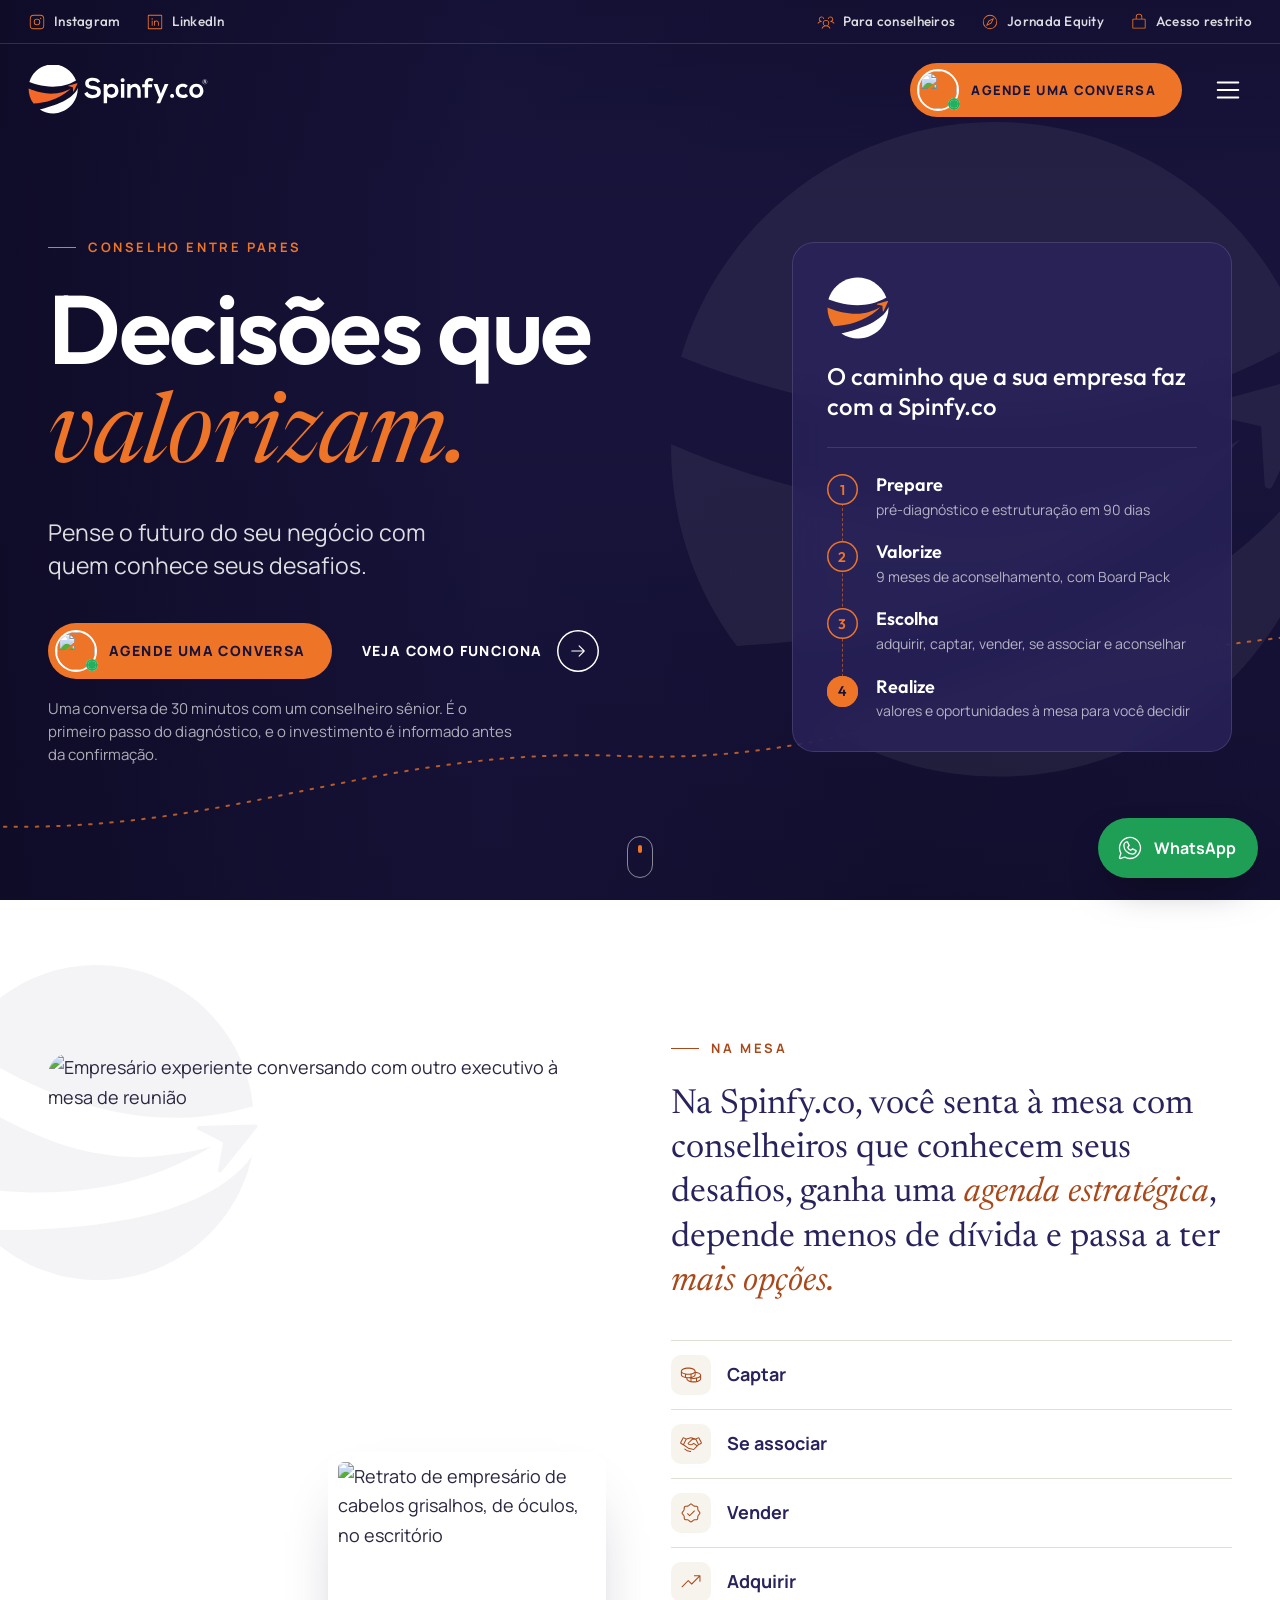
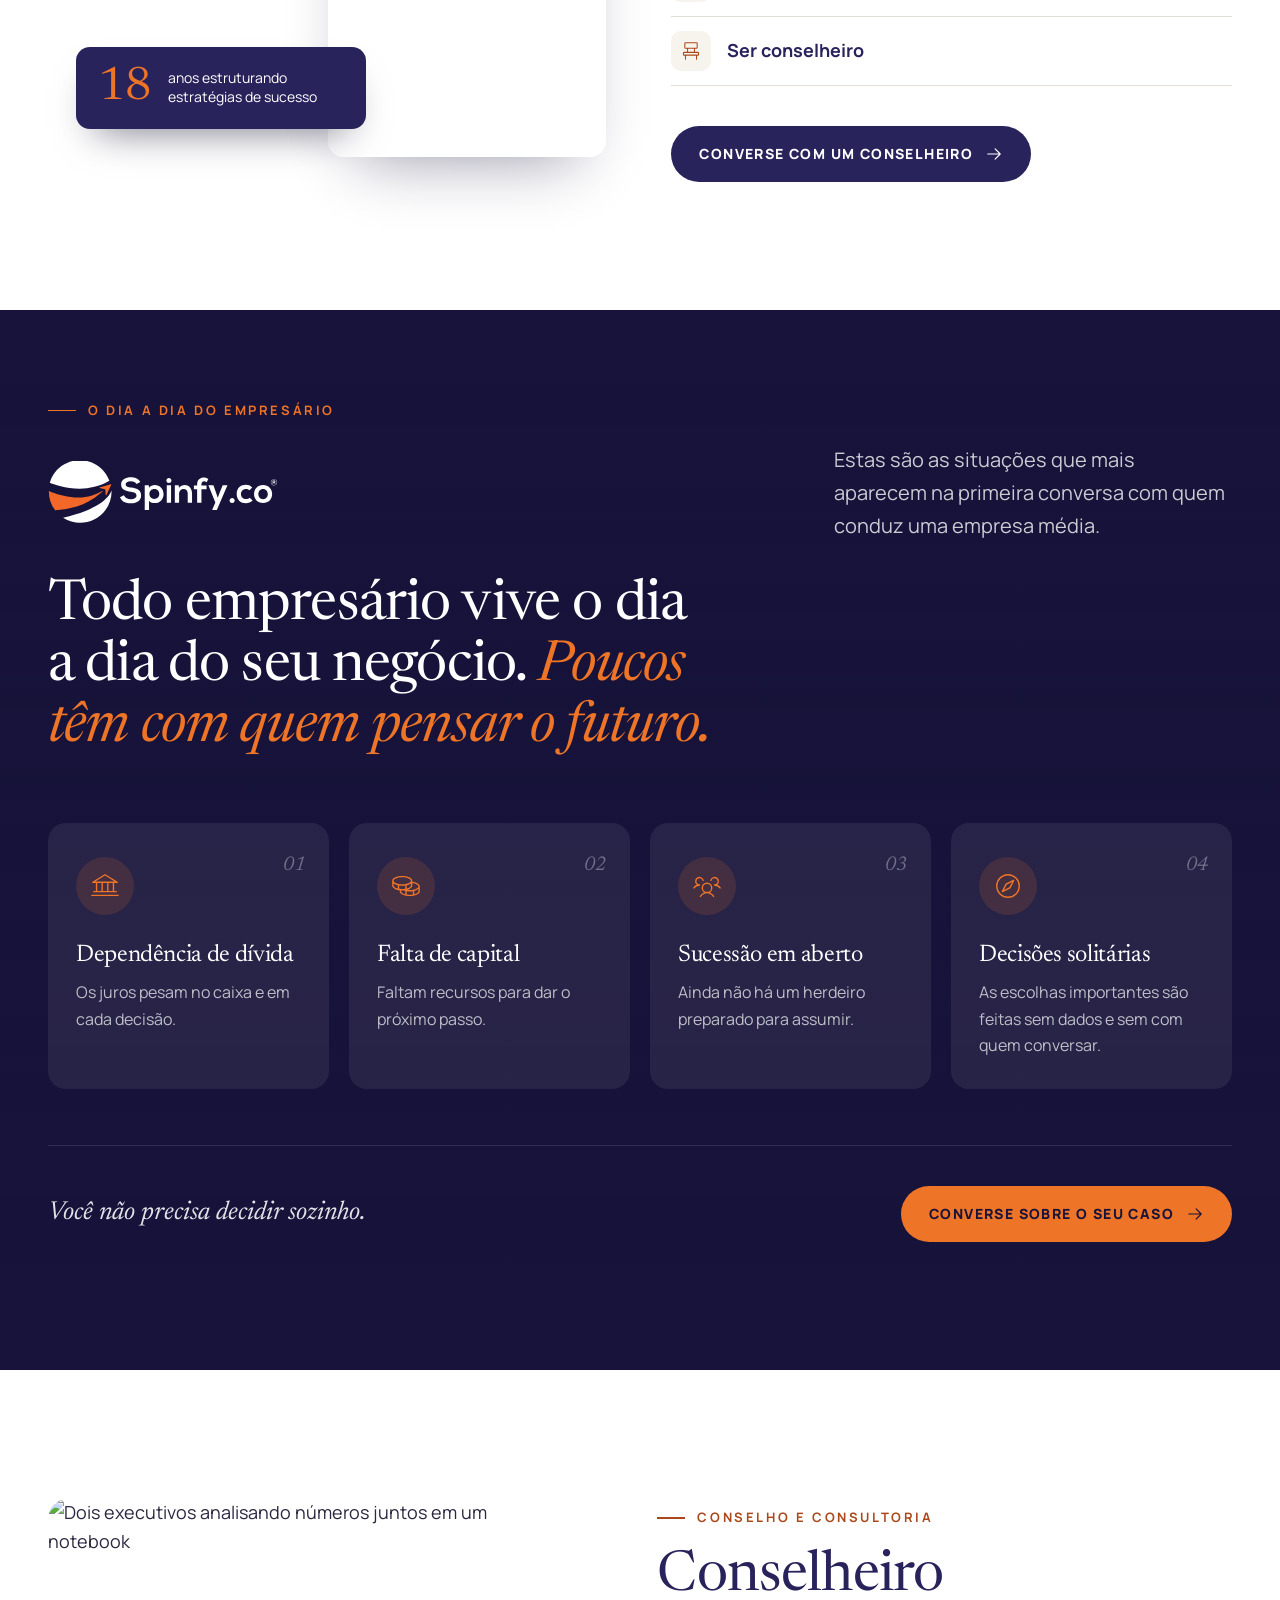
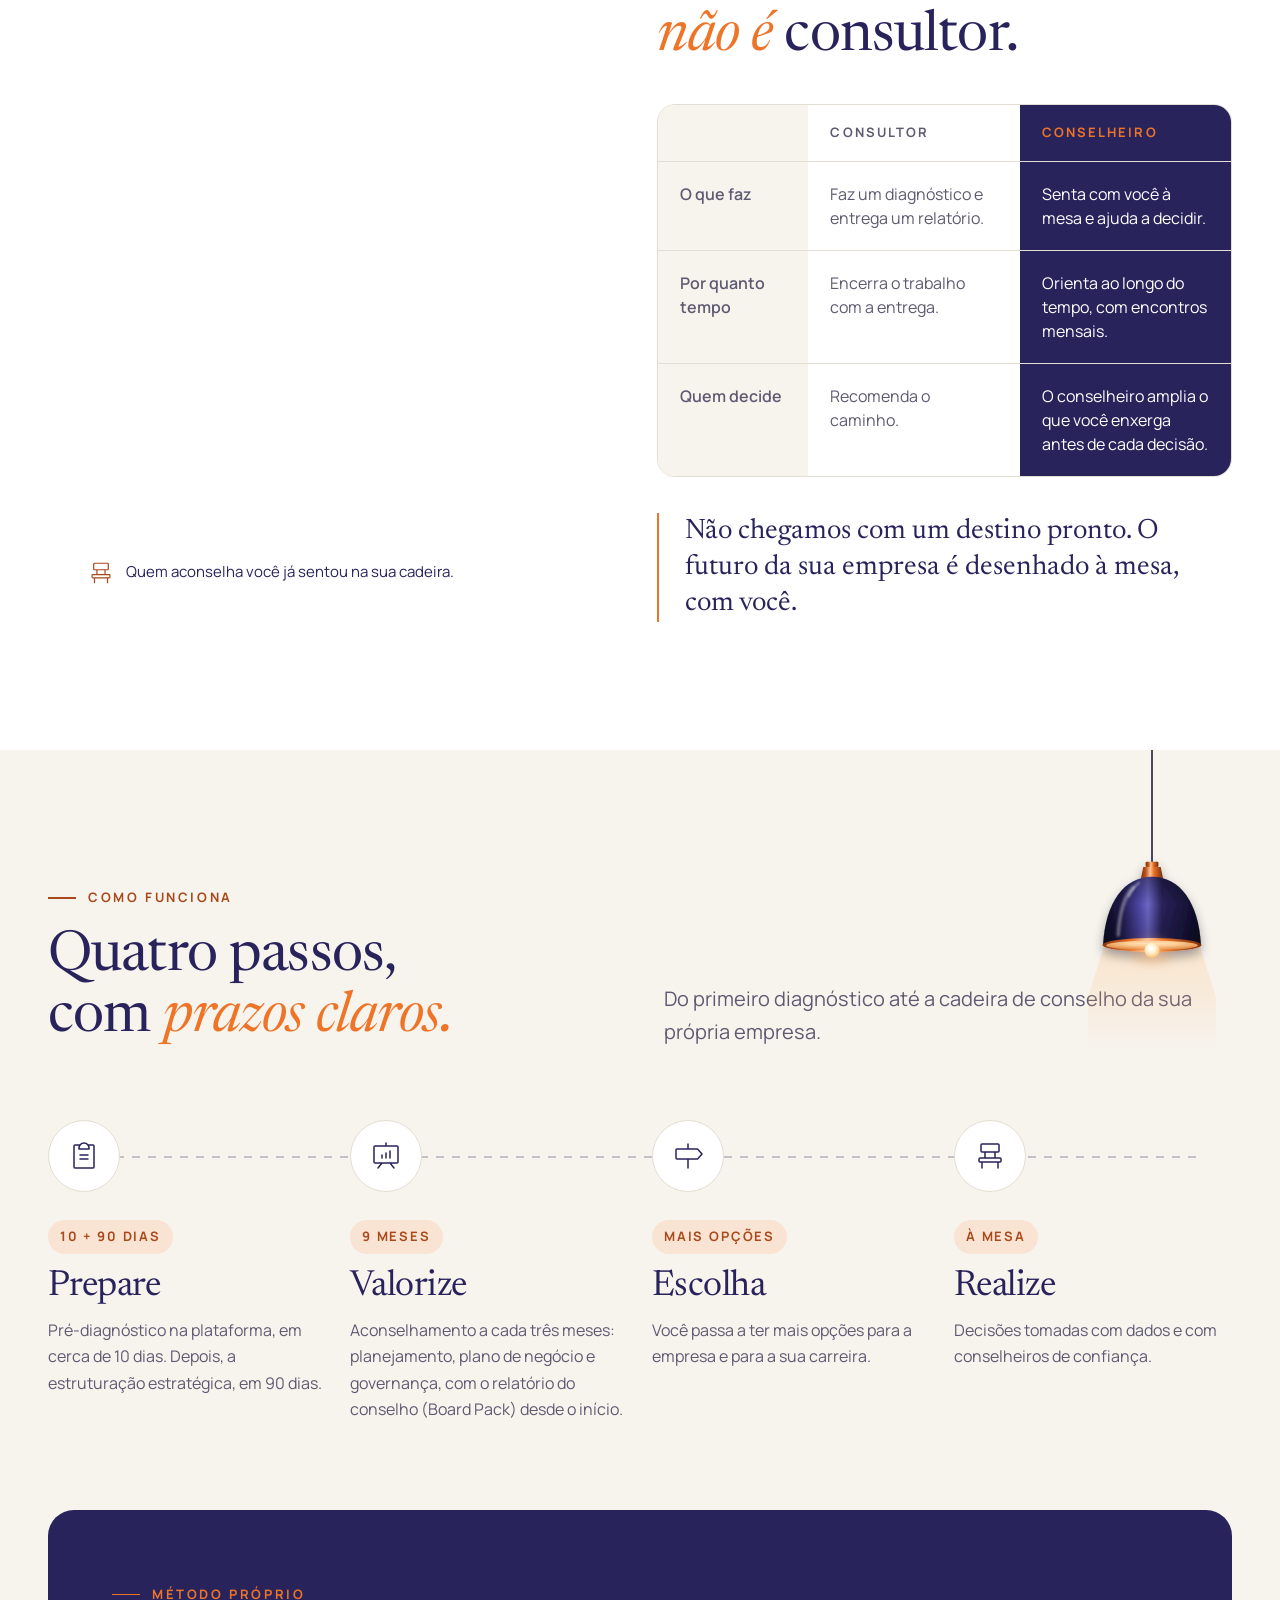
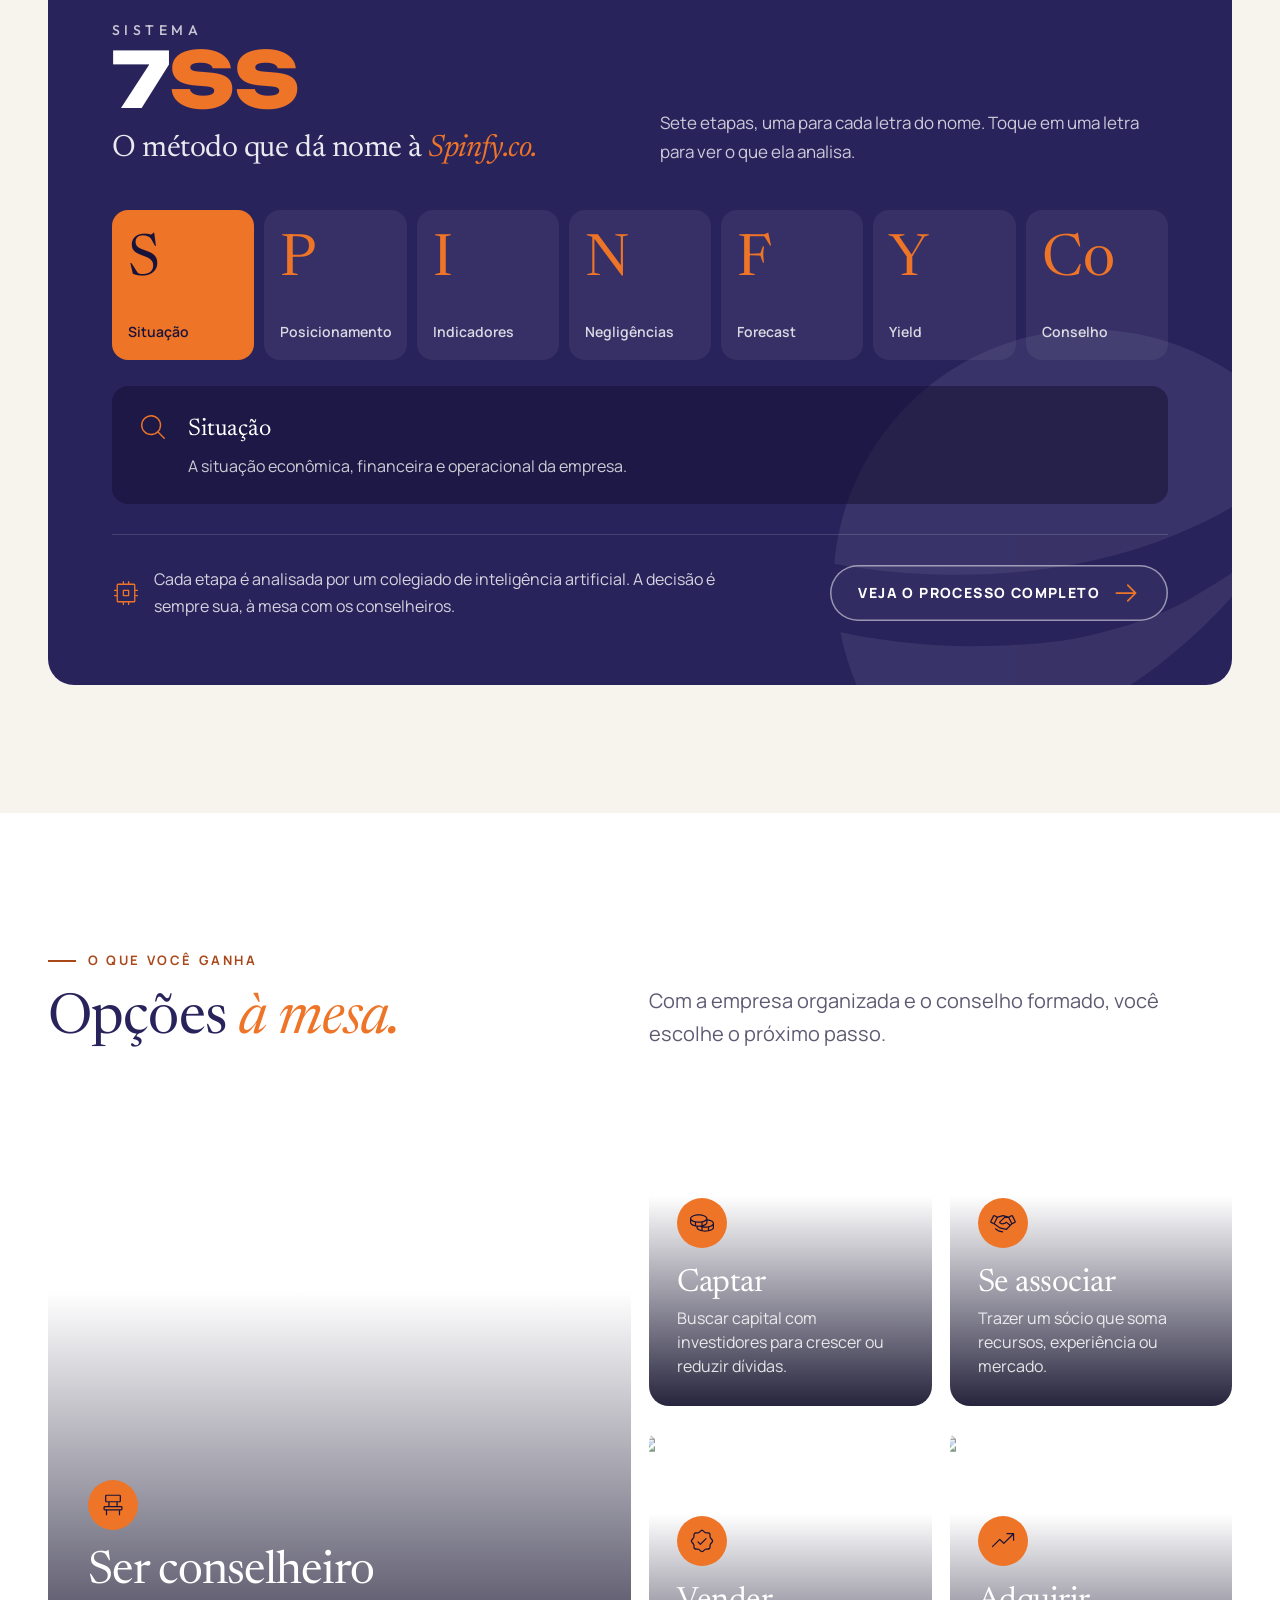
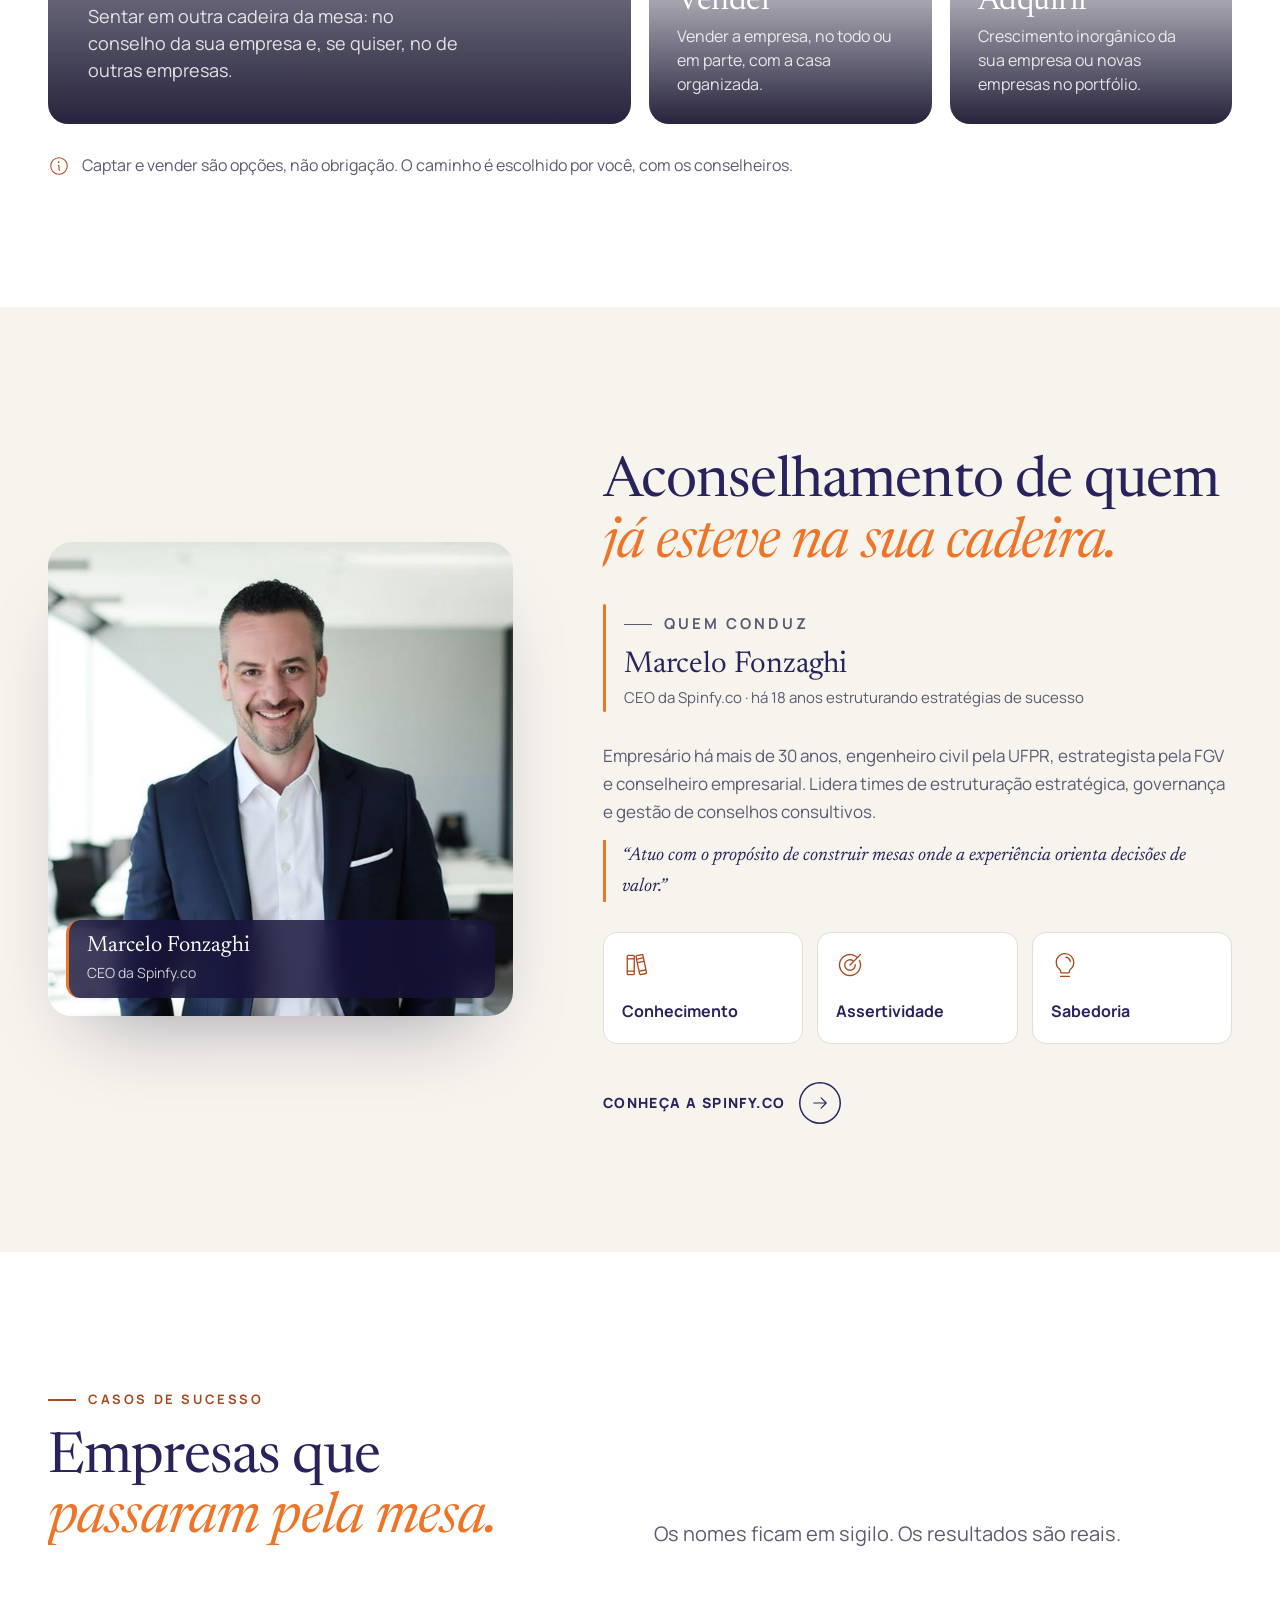
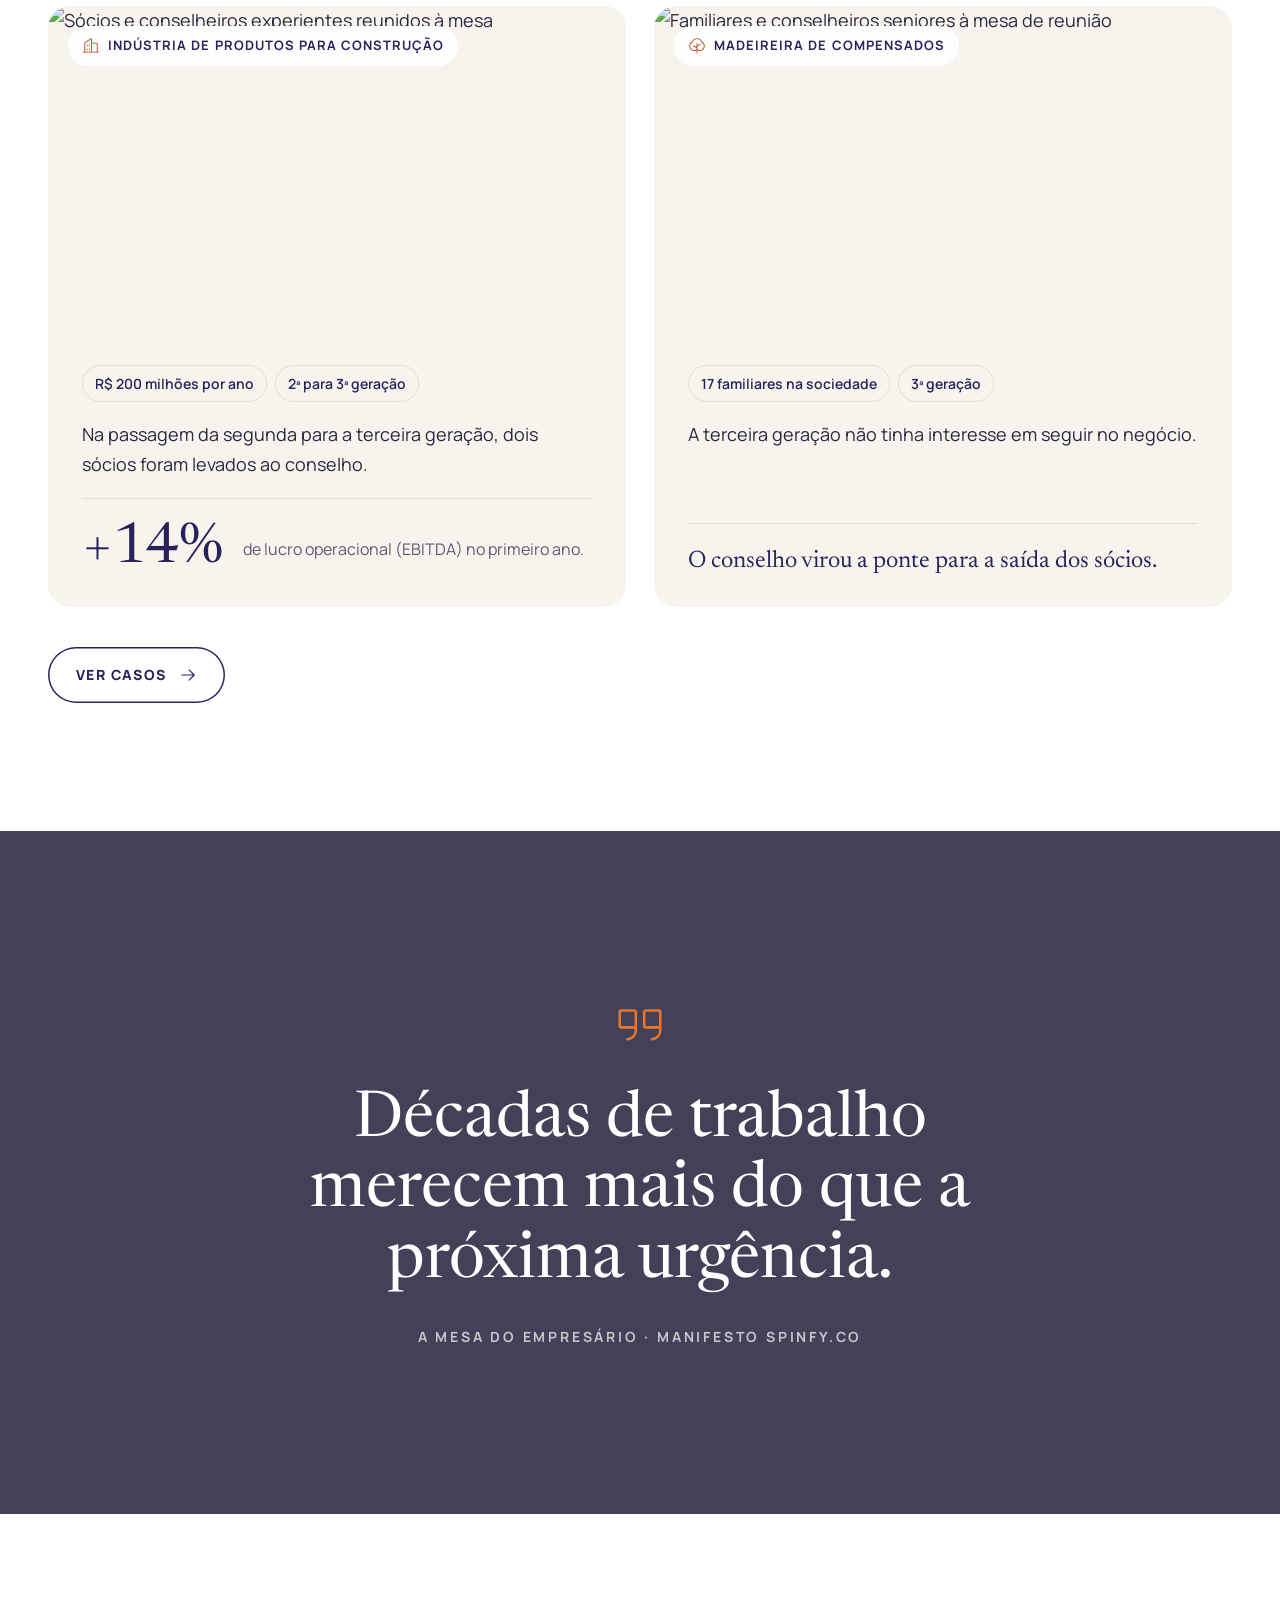
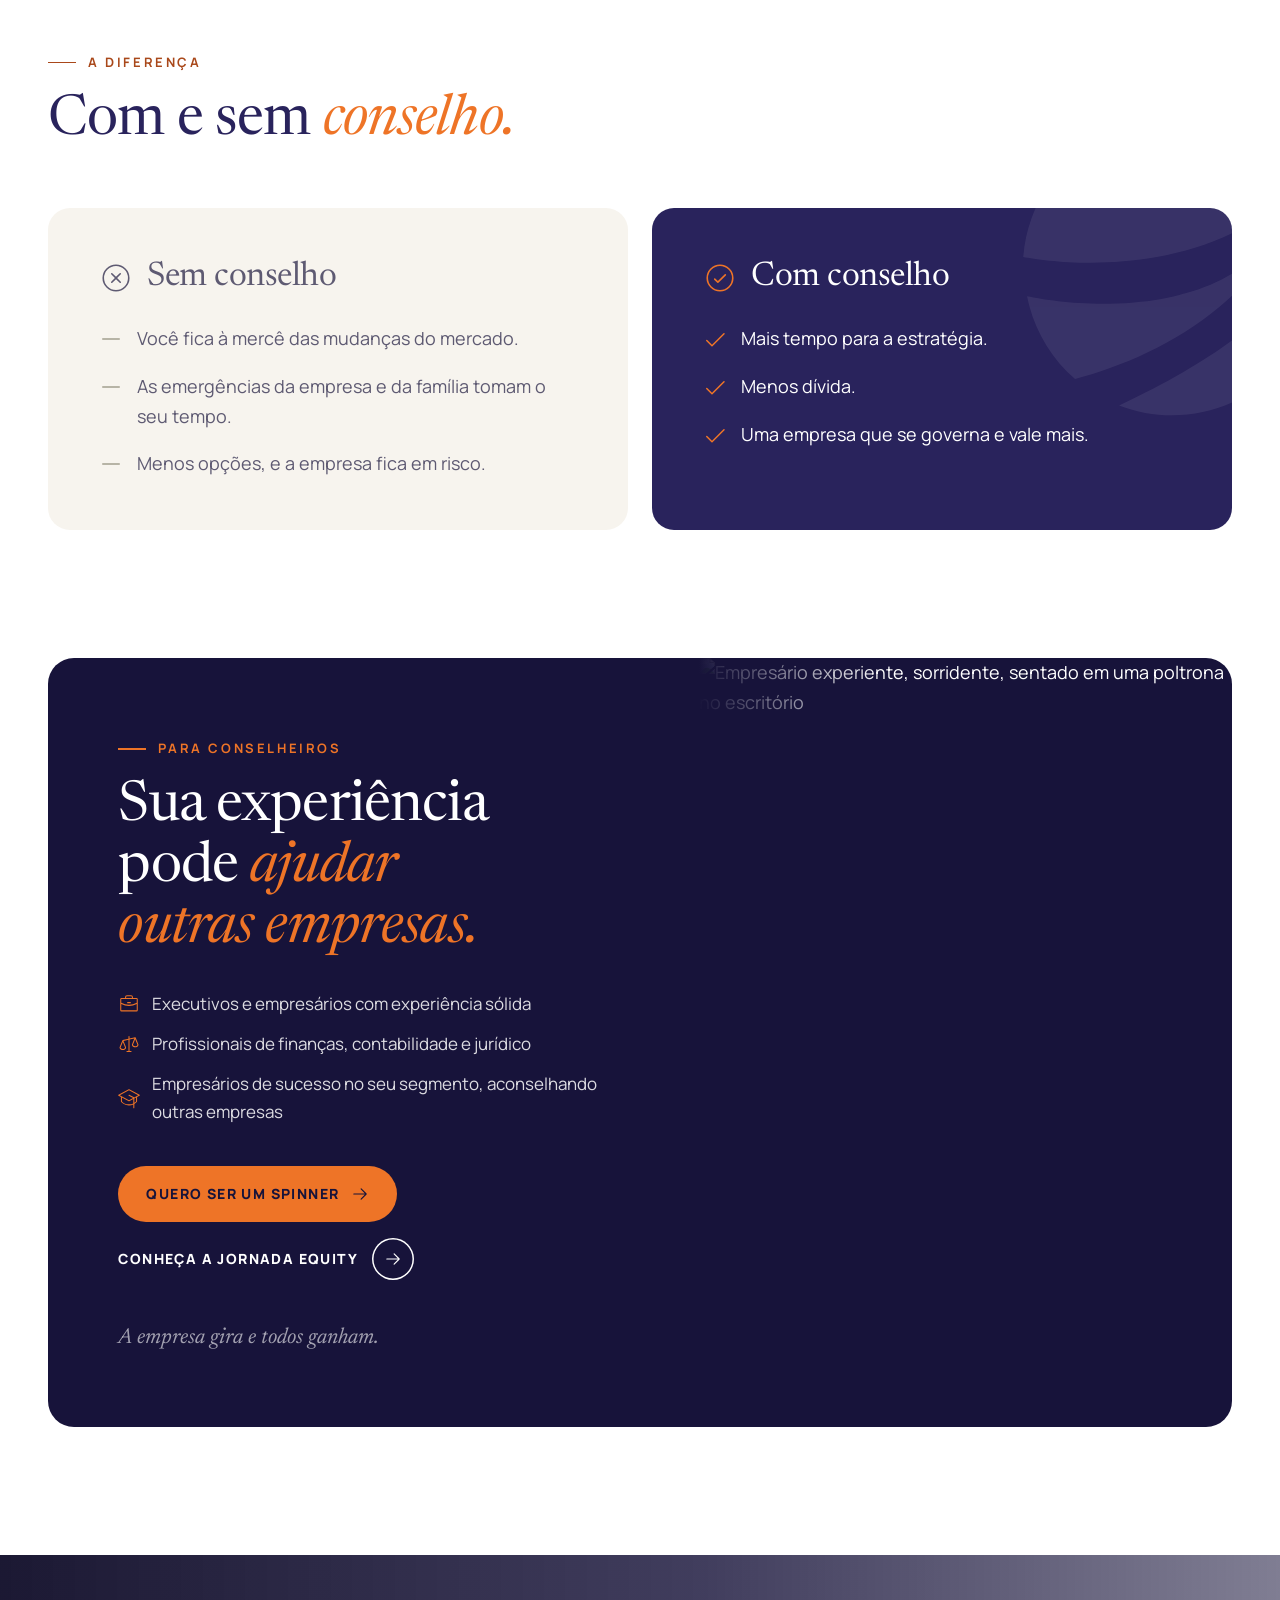
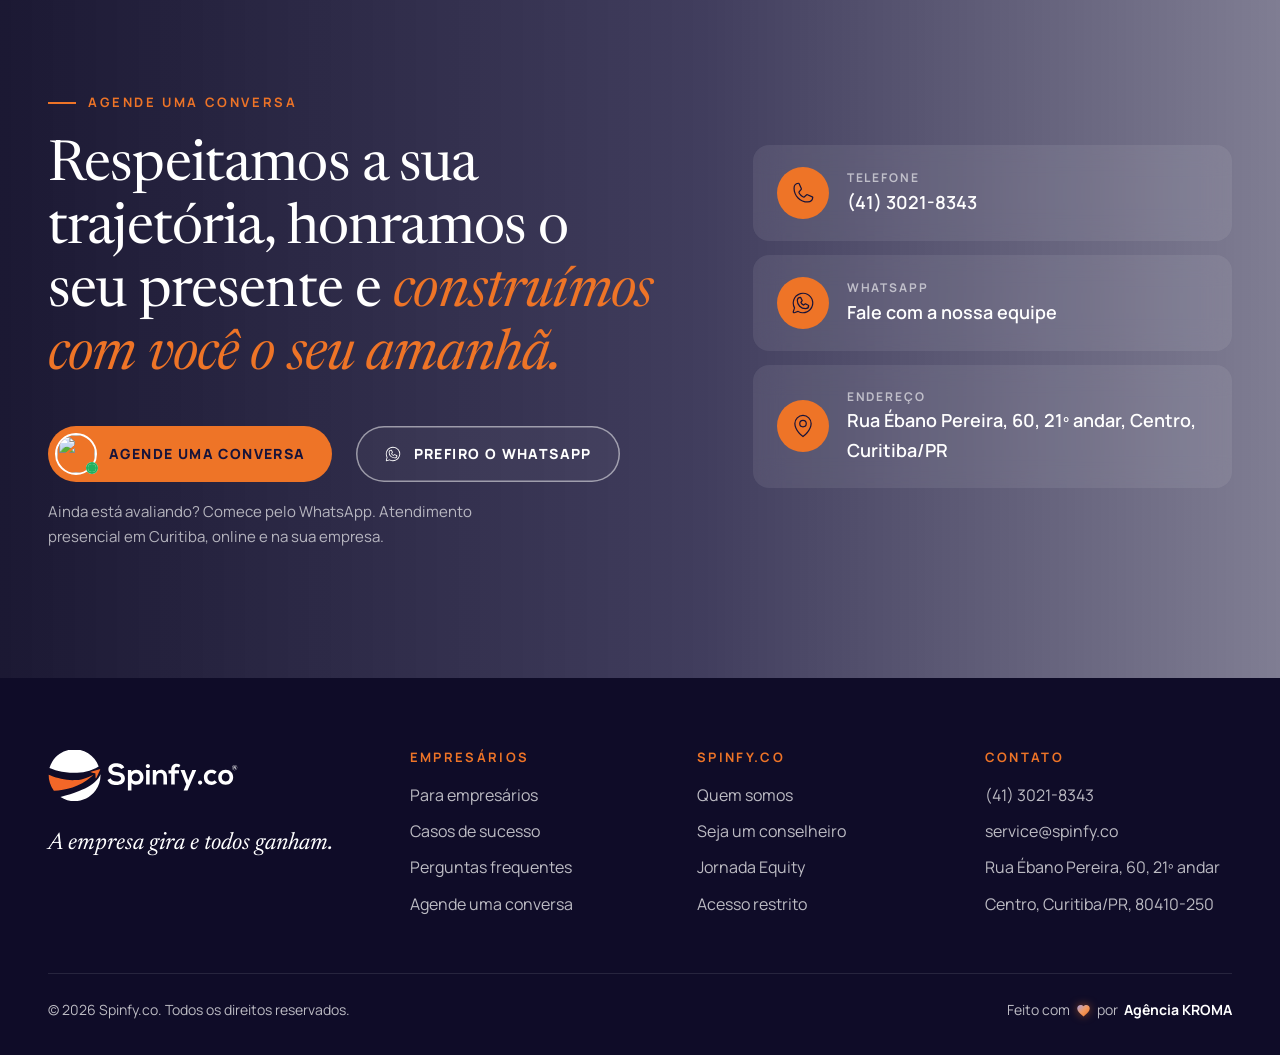
==== commit 93322a95: "Ajustes do Marcelo (19-20/11): cabeçalho, opções à mesa, mini bio, fotos dos casos, valores, rede de" ====
--- a/index.html
+++ b/index.html
@@ -4,11 +4,11 @@
 <meta charset="utf-8">
 <meta name="viewport" content="width=device-width, initial-scale=1">
 <title>Spinfy.co · Conselho entre pares para empresas médias</title>
-<meta name="description" content="Na Spinfy.co, o empresário senta à mesa com conselheiros que conhecem seus desafios, ganha uma agenda estratégica, depende menos de dívida e passa a ter mais opções: captar, se associar, vender, investir ou se tornar conselheiro também.">
+<meta name="description" content="Na Spinfy.co, o empresário senta à mesa com conselheiros que conhecem seus desafios, ganha uma agenda estratégica, depende menos de dívida e passa a ter mais opções: adquirir, captar, se associar, vender ou se tornar conselheiro também.">
 <link rel="preconnect" href="https://fonts.googleapis.com">
 <link rel="preconnect" href="https://fonts.gstatic.com" crossorigin>
 <link rel="stylesheet" href="https://fonts.googleapis.com/css2?family=Newsreader:ital,opsz,wght@0,6..72,400;0,6..72,500;1,6..72,400;1,6..72,500&family=Manrope:wght@400;500;600;700;800&family=Outfit:wght@400;500;600&family=Unbounded:wght@500;700;800&display=swap">
-<link rel="stylesheet" href="css/site.css?v=63a020fe">
+<link rel="stylesheet" href="css/site.css?v=9fac9d7a">
 <script type="application/ld+json">
 {"@context":"https://schema.org","@type":"Organization","name":"Spinfy.co","url":"https://spinfy.co","email":"service@spinfy.co","telephone":"+55-41-3021-8343","foundingDate":"2015","address":{"@type":"PostalAddress","streetAddress":"Rua Ébano Pereira, 60, Andar 21, Centro","addressLocality":"Curitiba","addressRegion":"PR","postalCode":"80410-250","addressCountry":"BR"},"description":"Conselho entre pares para empresários de médias empresas. Sistema 7SS, aconselhamento, captação e M&A."}
 </script>
@@ -64,7 +64,7 @@
 <path fill-rule="nonzero" fill="rgb(14.117432%, 14.784241%, 36.538696%)" fill-opacity="1" d="M 738.648438 306.011719 C 738.648438 314.820312 743.933594 323.039062 754.382812 323.039062 C 764.832031 323.039062 770.117188 314.820312 770.117188 306.011719 C 770.117188 297.324219 764.011719 288.867188 754.382812 288.867188 C 744.050781 288.867188 738.648438 297.324219 738.648438 306.011719 M 784.5625 306.011719 C 784.5625 322.683594 773.167969 336.1875 754.382812 336.1875 C 735.59375 336.1875 724.324219 322.683594 724.324219 306.011719 C 724.324219 289.453125 735.832031 275.835938 754.265625 275.835938 C 772.699219 275.835938 784.5625 289.453125 784.5625 306.011719 "/>
 </svg></span></a>
     <div class="right">
-      <span class="help">Não sabe por onde começar?<b>Fale com um especialista</b></span>
+      <span class="help">Não sabe por onde começar?<b>Fale com um conselheiro</b></span>
       <a class="btn call" href="contato.html#agendar"><span class="av"><img src="https://images.unsplash.com/photo-1702669010463-3f2088abc0e9?w=120&amp;h=120&amp;fit=crop&amp;crop=faces&amp;q=80" alt="" width="42" height="42"><i></i></span><span class="lbl">Agende uma conversa</span></a>
       <button class="burger" id="burger" aria-label="Abrir menu" aria-expanded="false" aria-controls="nav"><svg class="ico" aria-hidden="true" focusable="false" xmlns="http://www.w3.org/2000/svg" viewBox="0 0 256 256" fill="currentColor"><path d="M224,128a8,8,0,0,1-8,8H40a8,8,0,0,1,0-16H216A8,8,0,0,1,224,128ZM40,72H216a8,8,0,0,0,0-16H40a8,8,0,0,0,0,16ZM216,184H40a8,8,0,0,0,0,16H216a8,8,0,0,0,0-16Z"/></svg></button>
     </div>
@@ -197,7 +197,7 @@
         <li><span class="ic"><svg class="ico" aria-hidden="true" focusable="false" xmlns="http://www.w3.org/2000/svg" viewBox="0 0 256 256" fill="currentColor"><path d="M224.56,103.81C213.43,97.75,198.47,93.39,182,91.34V84c0-12.12-9.58-23.1-27-30.93C139.16,45.93,118.2,42,96,42S52.84,45.93,37,53.07C19.58,60.9,10,71.88,10,84v40c0,12.12,9.58,23.1,27,30.93,10.49,4.72,23.21,8,37,9.73V172c0,12.12,9.58,23.1,27,30.93C116.84,210.07,137.8,214,160,214s43.16-3.93,59-11.07c17.39-7.83,27-18.81,27-30.93V132C246,121.35,238.39,111.34,224.56,103.81Zm-5.74,10.54C228.61,119.68,234,126,234,132c0,14.19-30.39,30-74,30a166.9,166.9,0,0,1-21.21-1.34A110.79,110.79,0,0,0,155,154.93c17.39-7.83,27-18.81,27-30.93V103.43C196.4,105.36,209.3,109.16,218.82,114.35ZM108.16,153.58c-3.92.27-8,.42-12.16.42-5.3,0-10.4-.24-15.28-.67a2.22,2.22,0,0,0-.37,0c-3.58-.33-7-.77-10.35-1.3V124.12A178,178,0,0,0,96,126a178,178,0,0,0,26-1.88V152c-4.34.69-8.91,1.22-13.69,1.56ZM170,105.89V124c0,9.54-13.75,19.8-36,25.51V121.85a115,115,0,0,0,21-6.92A66.2,66.2,0,0,0,170,105.89ZM96,54c43.61,0,74,15.81,74,30s-30.39,30-74,30S22,98.19,22,84,52.39,54,96,54ZM22,124V105.89a66.2,66.2,0,0,0,15,9,115,115,0,0,0,21,6.92v27.66C35.75,143.8,22,133.54,22,124Zm64,48v-6.28c3.3.18,6.63.28,10,.28q5.91,0,11.66-.37A123.17,123.17,0,0,0,122,169.84v27.67C99.75,191.8,86,181.54,86,172Zm48,28V172.1a177.84,177.84,0,0,0,26,1.9,178,178,0,0,0,26-1.88V200a170,170,0,0,1-52,0Zm64-2.49V169.85a115,115,0,0,0,21-6.92,66.2,66.2,0,0,0,15-9V172C234,181.54,220.25,191.8,198,197.51Z"/></svg></span>Captar</li>
         <li><span class="ic"><svg class="ico" aria-hidden="true" focusable="false" xmlns="http://www.w3.org/2000/svg" viewBox="0 0 256 256" fill="currentColor"><path d="M252.51,108.8,227,57.75a14,14,0,0,0-18.78-6.27L182.66,64.26,129.53,50.2a6.1,6.1,0,0,0-3.06,0L73.34,64.26,47.79,51.48A14,14,0,0,0,29,57.75L3.49,108.8a14,14,0,0,0,6.26,18.78L36.9,141.16l55.61,39.72a6,6,0,0,0,2,.94l64,16A6.08,6.08,0,0,0,160,198a6,6,0,0,0,4.24-1.76l55.31-55.31,26.7-13.35a14,14,0,0,0,6.26-18.78Zm-53,35.16-35.8-28.68a6,6,0,0,0-8,.45c-18.65,18.79-39.5,16.42-52.79,7.92a2,2,0,0,1-.94-1.5,1.9,1.9,0,0,1,.51-1.55L146.43,78h33.86l28.41,56.82ZM14.11,115.69a2,2,0,0,1,.11-1.52L39.74,63.11a2,2,0,0,1,1.8-1.1,2,2,0,0,1,.89.21l22.21,11.1L37.32,128l-22.21-11.1A2,2,0,0,1,14.11,115.69Zm144.05,69.67-59.6-14.9L47.66,134.1,76.84,75.75,128,62.21l14.8,3.92a5.92,5.92,0,0,0-3,1.57L94.1,112.05a14,14,0,0,0,2.39,21.72c20.22,12.92,44.75,10.49,63.8-5.89L191,152.5Zm83.73-69.67a2,2,0,0,1-1,1.16L218.68,128,191.36,73.32l22.21-11.1a2,2,0,0,1,1.53-.11,2,2,0,0,1,1.16,1l25.52,51.06A2,2,0,0,1,241.89,115.69Zm-112,101.76a6,6,0,0,1-7.27,4.37L80.89,211.39a5.88,5.88,0,0,1-2-.94L52.52,191.64a6,6,0,1,1,7-9.77L84.91,200l40.61,10.15A6,6,0,0,1,129.88,217.45Z"/></svg></span>Se associar</li>
         <li><span class="ic"><svg class="ico" aria-hidden="true" focusable="false" xmlns="http://www.w3.org/2000/svg" viewBox="0 0 256 256" fill="currentColor"><path d="M224.42,104.2c-3.9-4.07-7.93-8.27-9.55-12.18-1.5-3.63-1.58-9-1.67-14.68-.14-9.38-.3-20-7.42-27.12S188,42.94,178.66,42.8c-5.68-.09-11-.17-14.68-1.67-3.91-1.62-8.11-5.65-12.18-9.55C145.16,25.22,137.64,18,128,18s-17.16,7.22-23.8,13.58c-4.07,3.9-8.27,7.93-12.18,9.55-3.63,1.5-9,1.58-14.68,1.67-9.38.14-20,.3-27.12,7.42S42.94,68,42.8,77.34c-.09,5.68-.17,11-1.67,14.68-1.62,3.91-5.65,8.11-9.55,12.18C25.22,110.84,18,118.36,18,128s7.22,17.16,13.58,23.8c3.9,4.07,7.93,8.27,9.55,12.18,1.5,3.63,1.58,9,1.67,14.68.14,9.38.3,20,7.42,27.12S68,213.06,77.34,213.2c5.68.09,11,.17,14.68,1.67,3.91,1.62,8.11,5.65,12.18,9.55C110.84,230.78,118.36,238,128,238s17.16-7.22,23.8-13.58c4.07-3.9,8.27-7.93,12.18-9.55,3.63-1.5,9-1.58,14.68-1.67,9.38-.14,20-.3,27.12-7.42s7.28-17.74,7.42-27.12c.09-5.68.17-11,1.67-14.68,1.62-3.91,5.65-8.11,9.55-12.18C230.78,145.16,238,137.64,238,128S230.78,110.84,224.42,104.2Zm-8.66,39.3c-4.67,4.86-9.5,9.9-12,15.9-2.38,5.74-2.48,12.52-2.58,19.08-.11,7.44-.23,15.14-3.9,18.82s-11.38,3.79-18.82,3.9c-6.56.1-13.34.2-19.08,2.58-6,2.48-11,7.31-15.91,12-5.25,5-10.68,10.24-15.49,10.24s-10.24-5.21-15.5-10.24c-4.86-4.67-9.9-9.5-15.9-12-5.74-2.38-12.52-2.48-19.08-2.58-7.44-.11-15.14-.23-18.82-3.9s-3.79-11.38-3.9-18.82c-.1-6.56-.2-13.34-2.58-19.08-2.48-6-7.31-11-12-15.91C35.21,138.24,30,132.81,30,128s5.21-10.24,10.24-15.5c4.67-4.86,9.5-9.9,12-15.9,2.38-5.74,2.48-12.52,2.58-19.08.11-7.44.23-15.14,3.9-18.82s11.38-3.79,18.82-3.9c6.56-.1,13.34-.2,19.08-2.58,6-2.48,11-7.31,15.91-12C117.76,35.21,123.19,30,128,30s10.24,5.21,15.5,10.24c4.86,4.67,9.9,9.5,15.9,12,5.74,2.38,12.52,2.48,19.08,2.58,7.44.11,15.14.23,18.82,3.9s3.79,11.38,3.9,18.82c.1,6.56.2,13.34,2.58,19.08,2.48,6,7.31,11,12,15.91,5,5.25,10.24,10.68,10.24,15.49S220.79,138.24,215.76,143.5ZM172.24,99.76a6,6,0,0,1,0,8.48l-56,56a6,6,0,0,1-8.48,0l-24-24a6,6,0,0,1,8.48-8.48L112,151.51l51.76-51.75A6,6,0,0,1,172.24,99.76Z"/></svg></span>Vender</li>
-        <li><span class="ic"><svg class="ico" aria-hidden="true" focusable="false" xmlns="http://www.w3.org/2000/svg" viewBox="0 0 256 256" fill="currentColor"><path d="M238,56v64a6,6,0,0,1-12,0V70.48l-85.76,85.76a6,6,0,0,1-8.48,0L96,120.49,28.24,188.24a6,6,0,0,1-8.48-8.48l72-72a6,6,0,0,1,8.48,0L136,143.51,217.52,62H168a6,6,0,0,1,0-12h64A6,6,0,0,1,238,56Z"/></svg></span>Investir</li>
+        <li><span class="ic"><svg class="ico" aria-hidden="true" focusable="false" xmlns="http://www.w3.org/2000/svg" viewBox="0 0 256 256" fill="currentColor"><path d="M238,56v64a6,6,0,0,1-12,0V70.48l-85.76,85.76a6,6,0,0,1-8.48,0L96,120.49,28.24,188.24a6,6,0,0,1-8.48-8.48l72-72a6,6,0,0,1,8.48,0L136,143.51,217.52,62H168a6,6,0,0,1,0-12h64A6,6,0,0,1,238,56Z"/></svg></span>Adquirir</li>
         <li><span class="ic"><svg class="ico" aria-hidden="true" focusable="false" xmlns="http://www.w3.org/2000/svg" viewBox="0 0 256 256" fill="currentColor"><path d="M208,138H174V102h18a14,14,0,0,0,14-14V40a14,14,0,0,0-14-14H64A14,14,0,0,0,50,40V88a14,14,0,0,0,14,14H82v36H48a14,14,0,0,0-14,14v16a14,14,0,0,0,14,14H58v42a6,6,0,0,0,12,0V182H186v42a6,6,0,0,0,12,0V182h10a14,14,0,0,0,14-14V152A14,14,0,0,0,208,138ZM62,88V40a2,2,0,0,1,2-2H192a2,2,0,0,1,2,2V88a2,2,0,0,1-2,2H64A2,2,0,0,1,62,88Zm32,14h68v36H94Zm116,66a2,2,0,0,1-2,2H48a2,2,0,0,1-2-2V152a2,2,0,0,1,2-2H208a2,2,0,0,1,2,2Z"/></svg></span>Ser conselheiro</li>
       </ul>
       <a class="btn navy" href="contato.html#agendar">Converse com um conselheiro <svg class="ico" aria-hidden="true" focusable="false" xmlns="http://www.w3.org/2000/svg" viewBox="0 0 256 256" fill="currentColor"><path d="M221.66,133.66l-72,72a8,8,0,0,1-11.32-11.32L196.69,136H40a8,8,0,0,1,0-16H196.69L138.34,61.66a8,8,0,0,1,11.32-11.32l72,72A8,8,0,0,1,221.66,133.66Z"/></svg></a>
@@ -257,7 +257,7 @@
         <div class="cmp-row" role="row"><div role="columnheader"></div><div role="columnheader">Consultor</div><div role="columnheader">Conselheiro</div></div>
         <div class="cmp-row" role="row"><div role="rowheader">O que faz</div><div role="cell">Faz um diagnóstico e entrega um relatório.</div><div role="cell">Senta com você à mesa e ajuda a decidir.</div></div>
         <div class="cmp-row" role="row"><div role="rowheader">Por quanto tempo</div><div role="cell">Encerra o trabalho com a entrega.</div><div role="cell">Orienta ao longo do tempo, com encontros mensais.</div></div>
-        <div class="cmp-row" role="row"><div role="rowheader">Quem decide</div><div role="cell">Recomenda o caminho.</div><div role="cell">Você. O conselheiro amplia o que você enxerga antes de cada decisão.</div></div>
+        <div class="cmp-row" role="row"><div role="rowheader">Quem decide</div><div role="cell">Recomenda o caminho.</div><div role="cell">O conselheiro amplia o que você enxerga antes de cada decisão.</div></div>
       </div>
       <p class="pull">Não chegamos com um destino pronto. O futuro da sua empresa é desenhado à mesa, com você.</p>
     </div>
@@ -374,11 +374,11 @@
       <p class="lead rv" style="--d:.1s">Com a empresa organizada e o conselho formado, você escolhe o próximo passo.</p>
     </div>
     <div class="bento">
-      <a class="card cut cut-lg big rv" href="contato.html#agendar"><img src="https://images.unsplash.com/photo-1714974528796-e4e7a077d0cc?auto=format&fit=crop&w=1400&q=72" alt="Empresário experiente falando à mesa de reunião" loading="lazy" data-par=".06"><div class="ic"><svg class="ico" aria-hidden="true" focusable="false" xmlns="http://www.w3.org/2000/svg" viewBox="0 0 256 256" fill="currentColor"><path d="M208,138H174V102h18a14,14,0,0,0,14-14V40a14,14,0,0,0-14-14H64A14,14,0,0,0,50,40V88a14,14,0,0,0,14,14H82v36H48a14,14,0,0,0-14,14v16a14,14,0,0,0,14,14H58v42a6,6,0,0,0,12,0V182H186v42a6,6,0,0,0,12,0V182h10a14,14,0,0,0,14-14V152A14,14,0,0,0,208,138ZM62,88V40a2,2,0,0,1,2-2H192a2,2,0,0,1,2,2V88a2,2,0,0,1-2,2H64A2,2,0,0,1,62,88Zm32,14h68v36H94Zm116,66a2,2,0,0,1-2,2H48a2,2,0,0,1-2-2V152a2,2,0,0,1,2-2H208a2,2,0,0,1,2,2Z"/></svg></div><h3>Ser conselheiro</h3><p>Sentar do outro lado da mesa: no conselho da sua empresa e, se quiser, no de outras empresas.</p></a>
+      <a class="card cut cut-lg big rv" href="contato.html#agendar"><img src="https://images.unsplash.com/photo-1714974528796-e4e7a077d0cc?auto=format&fit=crop&w=1400&q=72" alt="Empresário experiente falando à mesa de reunião" loading="lazy" data-par=".06"><div class="ic"><svg class="ico" aria-hidden="true" focusable="false" xmlns="http://www.w3.org/2000/svg" viewBox="0 0 256 256" fill="currentColor"><path d="M208,138H174V102h18a14,14,0,0,0,14-14V40a14,14,0,0,0-14-14H64A14,14,0,0,0,50,40V88a14,14,0,0,0,14,14H82v36H48a14,14,0,0,0-14,14v16a14,14,0,0,0,14,14H58v42a6,6,0,0,0,12,0V182H186v42a6,6,0,0,0,12,0V182h10a14,14,0,0,0,14-14V152A14,14,0,0,0,208,138ZM62,88V40a2,2,0,0,1,2-2H192a2,2,0,0,1,2,2V88a2,2,0,0,1-2,2H64A2,2,0,0,1,62,88Zm32,14h68v36H94Zm116,66a2,2,0,0,1-2,2H48a2,2,0,0,1-2-2V152a2,2,0,0,1,2-2H208a2,2,0,0,1,2,2Z"/></svg></div><h3>Ser conselheiro</h3><p>Sentar em outra cadeira da mesa: no conselho da sua empresa e, se quiser, no de outras empresas.</p></a>
       <a class="card cut rv" href="contato.html#agendar" style="--d:.06s"><img src="https://images.unsplash.com/photo-1714974528693-f77f6fcc56af?auto=format&fit=crop&w=800&q=72" alt="Reunião entre empresários e investidores" loading="lazy" data-par=".06"><div class="ic"><svg class="ico" aria-hidden="true" focusable="false" xmlns="http://www.w3.org/2000/svg" viewBox="0 0 256 256" fill="currentColor"><path d="M224.56,103.81C213.43,97.75,198.47,93.39,182,91.34V84c0-12.12-9.58-23.1-27-30.93C139.16,45.93,118.2,42,96,42S52.84,45.93,37,53.07C19.58,60.9,10,71.88,10,84v40c0,12.12,9.58,23.1,27,30.93,10.49,4.72,23.21,8,37,9.73V172c0,12.12,9.58,23.1,27,30.93C116.84,210.07,137.8,214,160,214s43.16-3.93,59-11.07c17.39-7.83,27-18.81,27-30.93V132C246,121.35,238.39,111.34,224.56,103.81Zm-5.74,10.54C228.61,119.68,234,126,234,132c0,14.19-30.39,30-74,30a166.9,166.9,0,0,1-21.21-1.34A110.79,110.79,0,0,0,155,154.93c17.39-7.83,27-18.81,27-30.93V103.43C196.4,105.36,209.3,109.16,218.82,114.35ZM108.16,153.58c-3.92.27-8,.42-12.16.42-5.3,0-10.4-.24-15.28-.67a2.22,2.22,0,0,0-.37,0c-3.58-.33-7-.77-10.35-1.3V124.12A178,178,0,0,0,96,126a178,178,0,0,0,26-1.88V152c-4.34.69-8.91,1.22-13.69,1.56ZM170,105.89V124c0,9.54-13.75,19.8-36,25.51V121.85a115,115,0,0,0,21-6.92A66.2,66.2,0,0,0,170,105.89ZM96,54c43.61,0,74,15.81,74,30s-30.39,30-74,30S22,98.19,22,84,52.39,54,96,54ZM22,124V105.89a66.2,66.2,0,0,0,15,9,115,115,0,0,0,21,6.92v27.66C35.75,143.8,22,133.54,22,124Zm64,48v-6.28c3.3.18,6.63.28,10,.28q5.91,0,11.66-.37A123.17,123.17,0,0,0,122,169.84v27.67C99.75,191.8,86,181.54,86,172Zm48,28V172.1a177.84,177.84,0,0,0,26,1.9,178,178,0,0,0,26-1.88V200a170,170,0,0,1-52,0Zm64-2.49V169.85a115,115,0,0,0,21-6.92,66.2,66.2,0,0,0,15-9V172C234,181.54,220.25,191.8,198,197.51Z"/></svg></div><h3>Captar</h3><p>Buscar capital com investidores para crescer ou reduzir dívidas.</p></a>
       <a class="card cut rv" href="contato.html#agendar" style="--d:.12s"><img src="https://images.unsplash.com/photo-1714974528348-de4b304b5011?auto=format&fit=crop&w=800&q=72" alt="Dois sócios conversando à mesa" loading="lazy" data-par=".06"><div class="ic"><svg class="ico" aria-hidden="true" focusable="false" xmlns="http://www.w3.org/2000/svg" viewBox="0 0 256 256" fill="currentColor"><path d="M252.51,108.8,227,57.75a14,14,0,0,0-18.78-6.27L182.66,64.26,129.53,50.2a6.1,6.1,0,0,0-3.06,0L73.34,64.26,47.79,51.48A14,14,0,0,0,29,57.75L3.49,108.8a14,14,0,0,0,6.26,18.78L36.9,141.16l55.61,39.72a6,6,0,0,0,2,.94l64,16A6.08,6.08,0,0,0,160,198a6,6,0,0,0,4.24-1.76l55.31-55.31,26.7-13.35a14,14,0,0,0,6.26-18.78Zm-53,35.16-35.8-28.68a6,6,0,0,0-8,.45c-18.65,18.79-39.5,16.42-52.79,7.92a2,2,0,0,1-.94-1.5,1.9,1.9,0,0,1,.51-1.55L146.43,78h33.86l28.41,56.82ZM14.11,115.69a2,2,0,0,1,.11-1.52L39.74,63.11a2,2,0,0,1,1.8-1.1,2,2,0,0,1,.89.21l22.21,11.1L37.32,128l-22.21-11.1A2,2,0,0,1,14.11,115.69Zm144.05,69.67-59.6-14.9L47.66,134.1,76.84,75.75,128,62.21l14.8,3.92a5.92,5.92,0,0,0-3,1.57L94.1,112.05a14,14,0,0,0,2.39,21.72c20.22,12.92,44.75,10.49,63.8-5.89L191,152.5Zm83.73-69.67a2,2,0,0,1-1,1.16L218.68,128,191.36,73.32l22.21-11.1a2,2,0,0,1,1.53-.11,2,2,0,0,1,1.16,1l25.52,51.06A2,2,0,0,1,241.89,115.69Zm-112,101.76a6,6,0,0,1-7.27,4.37L80.89,211.39a5.88,5.88,0,0,1-2-.94L52.52,191.64a6,6,0,1,1,7-9.77L84.91,200l40.61,10.15A6,6,0,0,1,129.88,217.45Z"/></svg></div><h3>Se associar</h3><p>Trazer um sócio que soma recursos, experiência ou mercado.</p></a>
       <a class="card cut rv" href="contato.html#agendar" style="--d:.18s"><img src="https://images.unsplash.com/photo-1714974528749-fc028e54feb9?auto=format&fit=crop&w=800&q=72" alt="Executivos revisando documentos em reunião" loading="lazy" data-par=".06"><div class="ic"><svg class="ico" aria-hidden="true" focusable="false" xmlns="http://www.w3.org/2000/svg" viewBox="0 0 256 256" fill="currentColor"><path d="M224.42,104.2c-3.9-4.07-7.93-8.27-9.55-12.18-1.5-3.63-1.58-9-1.67-14.68-.14-9.38-.3-20-7.42-27.12S188,42.94,178.66,42.8c-5.68-.09-11-.17-14.68-1.67-3.91-1.62-8.11-5.65-12.18-9.55C145.16,25.22,137.64,18,128,18s-17.16,7.22-23.8,13.58c-4.07,3.9-8.27,7.93-12.18,9.55-3.63,1.5-9,1.58-14.68,1.67-9.38.14-20,.3-27.12,7.42S42.94,68,42.8,77.34c-.09,5.68-.17,11-1.67,14.68-1.62,3.91-5.65,8.11-9.55,12.18C25.22,110.84,18,118.36,18,128s7.22,17.16,13.58,23.8c3.9,4.07,7.93,8.27,9.55,12.18,1.5,3.63,1.58,9,1.67,14.68.14,9.38.3,20,7.42,27.12S68,213.06,77.34,213.2c5.68.09,11,.17,14.68,1.67,3.91,1.62,8.11,5.65,12.18,9.55C110.84,230.78,118.36,238,128,238s17.16-7.22,23.8-13.58c4.07-3.9,8.27-7.93,12.18-9.55,3.63-1.5,9-1.58,14.68-1.67,9.38-.14,20-.3,27.12-7.42s7.28-17.74,7.42-27.12c.09-5.68.17-11,1.67-14.68,1.62-3.91,5.65-8.11,9.55-12.18C230.78,145.16,238,137.64,238,128S230.78,110.84,224.42,104.2Zm-8.66,39.3c-4.67,4.86-9.5,9.9-12,15.9-2.38,5.74-2.48,12.52-2.58,19.08-.11,7.44-.23,15.14-3.9,18.82s-11.38,3.79-18.82,3.9c-6.56.1-13.34.2-19.08,2.58-6,2.48-11,7.31-15.91,12-5.25,5-10.68,10.24-15.49,10.24s-10.24-5.21-15.5-10.24c-4.86-4.67-9.9-9.5-15.9-12-5.74-2.38-12.52-2.48-19.08-2.58-7.44-.11-15.14-.23-18.82-3.9s-3.79-11.38-3.9-18.82c-.1-6.56-.2-13.34-2.58-19.08-2.48-6-7.31-11-12-15.91C35.21,138.24,30,132.81,30,128s5.21-10.24,10.24-15.5c4.67-4.86,9.5-9.9,12-15.9,2.38-5.74,2.48-12.52,2.58-19.08.11-7.44.23-15.14,3.9-18.82s11.38-3.79,18.82-3.9c6.56-.1,13.34-.2,19.08-2.58,6-2.48,11-7.31,15.91-12C117.76,35.21,123.19,30,128,30s10.24,5.21,15.5,10.24c4.86,4.67,9.9,9.5,15.9,12,5.74,2.38,12.52,2.48,19.08,2.58,7.44.11,15.14.23,18.82,3.9s3.79,11.38,3.9,18.82c.1,6.56.2,13.34,2.58,19.08,2.48,6,7.31,11,12,15.91,5,5.25,10.24,10.68,10.24,15.49S220.79,138.24,215.76,143.5ZM172.24,99.76a6,6,0,0,1,0,8.48l-56,56a6,6,0,0,1-8.48,0l-24-24a6,6,0,0,1,8.48-8.48L112,151.51l51.76-51.75A6,6,0,0,1,172.24,99.76Z"/></svg></div><h3>Vender</h3><p>Vender a empresa, no todo ou em parte, com a casa organizada.</p></a>
-      <a class="card cut rv" href="contato.html#agendar" style="--d:.24s"><img src="https://images.unsplash.com/photo-1560250097-0b93528c311a?auto=format&fit=crop&w=800&q=72" alt="Retrato de executivo de terno" loading="lazy" data-par=".06"><div class="ic"><svg class="ico" aria-hidden="true" focusable="false" xmlns="http://www.w3.org/2000/svg" viewBox="0 0 256 256" fill="currentColor"><path d="M238,56v64a6,6,0,0,1-12,0V70.48l-85.76,85.76a6,6,0,0,1-8.48,0L96,120.49,28.24,188.24a6,6,0,0,1-8.48-8.48l72-72a6,6,0,0,1,8.48,0L136,143.51,217.52,62H168a6,6,0,0,1,0-12h64A6,6,0,0,1,238,56Z"/></svg></div><h3>Investir</h3><p>Aplicar o que você construiu em outras empresas.</p></a>
+      <a class="card cut rv" href="contato.html#agendar" style="--d:.24s"><img src="https://images.unsplash.com/photo-1560250097-0b93528c311a?auto=format&fit=crop&w=800&q=72" alt="Executivo experiente avaliando uma aquisição" loading="lazy" data-par=".06"><div class="ic"><svg class="ico" aria-hidden="true" focusable="false" xmlns="http://www.w3.org/2000/svg" viewBox="0 0 256 256" fill="currentColor"><path d="M238,56v64a6,6,0,0,1-12,0V70.48l-85.76,85.76a6,6,0,0,1-8.48,0L96,120.49,28.24,188.24a6,6,0,0,1-8.48-8.48l72-72a6,6,0,0,1,8.48,0L136,143.51,217.52,62H168a6,6,0,0,1,0-12h64A6,6,0,0,1,238,56Z"/></svg></div><h3>Adquirir</h3><p>Crescimento inorgânico da sua empresa ou novas empresas no portfólio.</p></a>
     </div>
     <p class="opt-note rv"><svg class="ico" aria-hidden="true" focusable="false" xmlns="http://www.w3.org/2000/svg" viewBox="0 0 256 256" fill="currentColor"><path d="M142,176a6,6,0,0,1-6,6,14,14,0,0,1-14-14V128a2,2,0,0,0-2-2,6,6,0,0,1,0-12,14,14,0,0,1,14,14v40a2,2,0,0,0,2,2A6,6,0,0,1,142,176ZM124,94a10,10,0,1,0-10-10A10,10,0,0,0,124,94Zm106,34A102,102,0,1,1,128,26,102.12,102.12,0,0,1,230,128Zm-12,0a90,90,0,1,0-90,90A90.1,90.1,0,0,0,218,128Z"/></svg>Captar e vender são opções, não obrigação. O caminho é escolhido por você, com os conselheiros.</p>
   </div>
@@ -393,7 +393,7 @@
     <div class="rv" style="--d:.1s">
       <h2 class="h2 rv-h">Aconselhamento de quem <em class="o">já esteve na sua cadeira.</em></h2>
       <div class="sign"><span class="bar"></span><div><span class="eyebrow">Quem conduz</span><b>Marcelo Fonzaghi</b><span>CEO da Spinfy.co · há 18 anos estruturando estratégias de sucesso</span></div></div>
-      <p class="todo">[Mini bio do Marcelo, em duas linhas. Texto a receber.]</p>
+      <div class="prose bio"><p>Empresário há mais de 30 anos, engenheiro civil pela UFPR, estrategista pela FGV e conselheiro empresarial. Lidera times de estruturação estratégica, governança e gestão de conselhos consultivos.</p><p class="bioq">“Atuo com o propósito de construir mesas onde a experiência orienta decisões de valor.”</p></div>
       <div class="pillars stg">
         <div><svg class="ico" aria-hidden="true" focusable="false" xmlns="http://www.w3.org/2000/svg" viewBox="0 0 256 256" fill="currentColor"><path d="M104,34H56A14,14,0,0,0,42,48V208a14,14,0,0,0,14,14h48a14,14,0,0,0,14-14V48A14,14,0,0,0,104,34ZM54,78h52V178H54Zm2-32h48a2,2,0,0,1,2,2V66H54V48A2,2,0,0,1,56,46Zm48,164H56a2,2,0,0,1-2-2V190h52v18A2,2,0,0,1,104,210Zm125.7-15L196.51,37.16a14,14,0,0,0-16.63-10.85L133.07,36.37A14.09,14.09,0,0,0,122.3,53l33.19,157.81a14,14,0,0,0,6.1,8.9,13.85,13.85,0,0,0,7.57,2.26,13.55,13.55,0,0,0,3-.32l46.81-10.05A14.09,14.09,0,0,0,229.7,195Zm-82.81-83.32,50.73-10.9,14.12,67.16L161,178.81Zm-6.63-31.56L191,69.19,195.15,89l-50.73,10.9Zm-4.66-32,46.8-10.05a2.18,2.18,0,0,1,.42,0,1.89,1.89,0,0,1,1.05.32,2,2,0,0,1,.89,1.31l3.75,17.82L137.79,68.34l-3.74-17.78A2.07,2.07,0,0,1,135.6,48.1Zm80.81,151.8L169.6,210a1.92,1.92,0,0,1-1.47-.27,2,2,0,0,1-.89-1.31l-3.75-17.82,50.72-10.9L218,197.43A2.07,2.07,0,0,1,216.41,199.9Z"/></svg><b>Conhecimento</b></div>
         <div><svg class="ico" aria-hidden="true" focusable="false" xmlns="http://www.w3.org/2000/svg" viewBox="0 0 256 256" fill="currentColor"><path d="M220.06,84a102.06,102.06,0,1,1-24.31-32.27l24-24a6,6,0,0,1,8.48,8.49l-96,96a6,6,0,1,1-8.48-8.49l29.39-29.4a42,42,0,1,0,16.78,31.24,6,6,0,1,1,12-.68A54,54,0,1,1,161.7,85.83l25.54-25.55a89.91,89.91,0,1,0,22,28.93A6,6,0,1,1,220.06,84Z"/></svg><b>Assertividade</b></div>
@@ -416,7 +416,7 @@
     </div>
     <div class="cases">
       <article class="case cut cut-lg rv">
-        <div class="im"><img src="https://images.unsplash.com/photo-1714974528737-3e6c7e4d11af?auto=format&fit=crop&w=1100&q=72" alt="Sócios de uma empresa familiar reunidos" loading="lazy"><span class="sector"><svg class="ico" aria-hidden="true" focusable="false" xmlns="http://www.w3.org/2000/svg" viewBox="0 0 256 256" fill="currentColor"><path d="M240,210H222V96a14,14,0,0,0-14-14H142V32a14,14,0,0,0-21.77-11.64l-80,53.33A14,14,0,0,0,34,85.34V210H16a6,6,0,0,0,0,12H240a6,6,0,0,0,0-12ZM208,94a2,2,0,0,1,2,2V210H142V94ZM46,85.34a2,2,0,0,1,.89-1.66l80-53.34A2,2,0,0,1,130,32V210H46ZM110,112v16a6,6,0,0,1-12,0V112a6,6,0,0,1,12,0Zm-32,0v16a6,6,0,0,1-12,0V112a6,6,0,0,1,12,0Zm0,56v16a6,6,0,0,1-12,0V168a6,6,0,0,1,12,0Zm32,0v16a6,6,0,0,1-12,0V168a6,6,0,0,1,12,0Z"/></svg>Indústria de produtos para construção</span></div>
+        <div class="im"><img src="https://images.pexels.com/photos/8428061/pexels-photo-8428061.jpeg?auto=compress&cs=tinysrgb&w=1100" alt="Sócios e conselheiros experientes reunidos à mesa" loading="lazy"><span class="sector"><svg class="ico" aria-hidden="true" focusable="false" xmlns="http://www.w3.org/2000/svg" viewBox="0 0 256 256" fill="currentColor"><path d="M240,210H222V96a14,14,0,0,0-14-14H142V32a14,14,0,0,0-21.77-11.64l-80,53.33A14,14,0,0,0,34,85.34V210H16a6,6,0,0,0,0,12H240a6,6,0,0,0,0-12ZM208,94a2,2,0,0,1,2,2V210H142V94ZM46,85.34a2,2,0,0,1,.89-1.66l80-53.34A2,2,0,0,1,130,32V210H46ZM110,112v16a6,6,0,0,1-12,0V112a6,6,0,0,1,12,0Zm-32,0v16a6,6,0,0,1-12,0V112a6,6,0,0,1,12,0Zm0,56v16a6,6,0,0,1-12,0V168a6,6,0,0,1,12,0Zm32,0v16a6,6,0,0,1-12,0V168a6,6,0,0,1,12,0Z"/></svg>Indústria de produtos para construção</span></div>
         <div class="bd">
           <div class="facts"><span>R$ 200 milhões por ano</span><span>2ª para 3ª geração</span></div>
           <p>Na passagem da segunda para a terceira geração, dois sócios foram levados ao conselho.</p>
@@ -424,7 +424,7 @@
         </div>
       </article>
       <article class="case cut cut-lg rv" style="--d:.1s">
-        <div class="im"><img src="https://images.unsplash.com/photo-1714974528757-f63c72154a1b?auto=format&fit=crop&w=1100&q=72" alt="Família empresária conversando à mesa" loading="lazy"><span class="sector"><svg class="ico" aria-hidden="true" focusable="false" xmlns="http://www.w3.org/2000/svg" viewBox="0 0 256 256" fill="currentColor"><path d="M196.55,64.09a74,74,0,0,0-137.1,0A69.71,69.71,0,0,0,18,127.8C17.9,164.91,49.13,197,86.19,198A70.32,70.32,0,0,0,122,189.16V232a6,6,0,0,0,12,0V189.16A70.1,70.1,0,0,0,168,198l1.77,0C206.87,197,238.1,164.9,238,127.8A69.71,69.71,0,0,0,196.55,64.09ZM169.5,186A57.88,57.88,0,0,1,134,175V131.71l44.68-22.34a6,6,0,1,0-5.36-10.74L134,118.29V88a6,6,0,0,0-12,0v54.29L82.68,122.63a6,6,0,0,0-5.36,10.74L122,155.71V175a58.09,58.09,0,0,1-35.5,11c-30.71-.77-56.58-27.4-56.5-58.14A57.78,57.78,0,0,1,66.37,74.19a6,6,0,0,0,3.39-3.51,62,62,0,0,1,116.48,0,6,6,0,0,0,3.39,3.51A57.77,57.77,0,0,1,226,127.83C226.08,158.58,200.21,185.2,169.5,186Z"/></svg>Madeireira de compensados</span></div>
+        <div class="im"><img src="https://images.pexels.com/photos/7434021/pexels-photo-7434021.jpeg?auto=compress&cs=tinysrgb&w=1100" alt="Familiares e conselheiros seniores à mesa de reunião" loading="lazy"><span class="sector"><svg class="ico" aria-hidden="true" focusable="false" xmlns="http://www.w3.org/2000/svg" viewBox="0 0 256 256" fill="currentColor"><path d="M196.55,64.09a74,74,0,0,0-137.1,0A69.71,69.71,0,0,0,18,127.8C17.9,164.91,49.13,197,86.19,198A70.32,70.32,0,0,0,122,189.16V232a6,6,0,0,0,12,0V189.16A70.1,70.1,0,0,0,168,198l1.77,0C206.87,197,238.1,164.9,238,127.8A69.71,69.71,0,0,0,196.55,64.09ZM169.5,186A57.88,57.88,0,0,1,134,175V131.71l44.68-22.34a6,6,0,1,0-5.36-10.74L134,118.29V88a6,6,0,0,0-12,0v54.29L82.68,122.63a6,6,0,0,0-5.36,10.74L122,155.71V175a58.09,58.09,0,0,1-35.5,11c-30.71-.77-56.58-27.4-56.5-58.14A57.78,57.78,0,0,1,66.37,74.19a6,6,0,0,0,3.39-3.51,62,62,0,0,1,116.48,0,6,6,0,0,0,3.39,3.51A57.77,57.77,0,0,1,226,127.83C226.08,158.58,200.21,185.2,169.5,186Z"/></svg>Madeireira de compensados</span></div>
         <div class="bd">
           <div class="facts"><span>17 familiares na sociedade</span><span>3ª geração</span></div>
           <p>A terceira geração não tinha interesse em seguir no negócio.</p>
@@ -580,6 +580,6 @@
 <button class="totop" id="totop" aria-label="Voltar ao topo"><svg class="ring" viewBox="0 0 60 60" aria-hidden="true"><circle cx="30" cy="30" r="28"/></svg><svg class="ar" aria-hidden="true" focusable="false" xmlns="http://www.w3.org/2000/svg" viewBox="0 0 256 256" fill="currentColor"><path d="M205.66,117.66a8,8,0,0,1-11.32,0L136,59.31V216a8,8,0,0,1-16,0V59.31L61.66,117.66a8,8,0,0,1-11.32-11.32l72-72a8,8,0,0,1,11.32,0l72,72A8,8,0,0,1,205.66,117.66Z"/></svg></button>
 <a class="wa" href="https://wa.me/554191347696" target="_blank" rel="noopener" aria-label="Fale pelo WhatsApp"><svg class="ico" aria-hidden="true" focusable="false" xmlns="http://www.w3.org/2000/svg" viewBox="0 0 256 256" fill="currentColor"><path d="M186.68,146.63l-32-16a6,6,0,0,0-6,.38L133,141.46A42.49,42.49,0,0,1,114.54,123L125,107.33a6,6,0,0,0,.38-6l-16-32A6,6,0,0,0,104,66a38,38,0,0,0-38,38,86.1,86.1,0,0,0,86,86,38,38,0,0,0,38-38A6,6,0,0,0,186.68,146.63ZM152,178a74.09,74.09,0,0,1-74-74,26,26,0,0,1,22.42-25.75l12.66,25.32-10.39,15.58a6,6,0,0,0-.54,5.63,54.43,54.43,0,0,0,29.07,29.07,6,6,0,0,0,5.63-.54l15.58-10.39,25.32,12.66A26,26,0,0,1,152,178ZM128,26A102,102,0,0,0,38.35,176.69L26.73,211.56a14,14,0,0,0,17.71,17.71l34.87-11.62A102,102,0,1,0,128,26Zm0,192a90,90,0,0,1-45.06-12.08,6.09,6.09,0,0,0-3-.81,6.2,6.2,0,0,0-1.9.31L40.65,217.88a2,2,0,0,1-2.53-2.53L50.58,178a6,6,0,0,0-.5-4.91A90,90,0,1,1,128,218Z"/></svg><span>WhatsApp</span></a>
 
-<script src="js/site.js?v=63a020fe"></script>
+<script src="js/site.js?v=9fac9d7a"></script>
 </body>
 </html>
--- a/css/site.css
+++ b/css/site.css
@@ -822,3 +822,6 @@
 /* Botão do cabeçalho recolhe de verdade enquanto o do topo está visível (sem buraco no menu) */
 .top .right .btn.call{max-width:340px;transition:opacity .45s var(--ease),transform .45s var(--ease),max-width .55s var(--ease),margin .55s var(--ease),padding .55s var(--ease),box-shadow .4s var(--ease)}
 .help{cursor:default}
+.guide .bio{margin:6px 0 30px}
+.guide .bio p{font-size:17px;line-height:1.65;color:var(--muted)}
+.guide .bio .bioq{font-family:var(--serif,Georgia,serif);font-style:italic;font-size:19px;color:var(--navy);border-left:3px solid var(--orange);padding-left:16px;margin-top:14px}
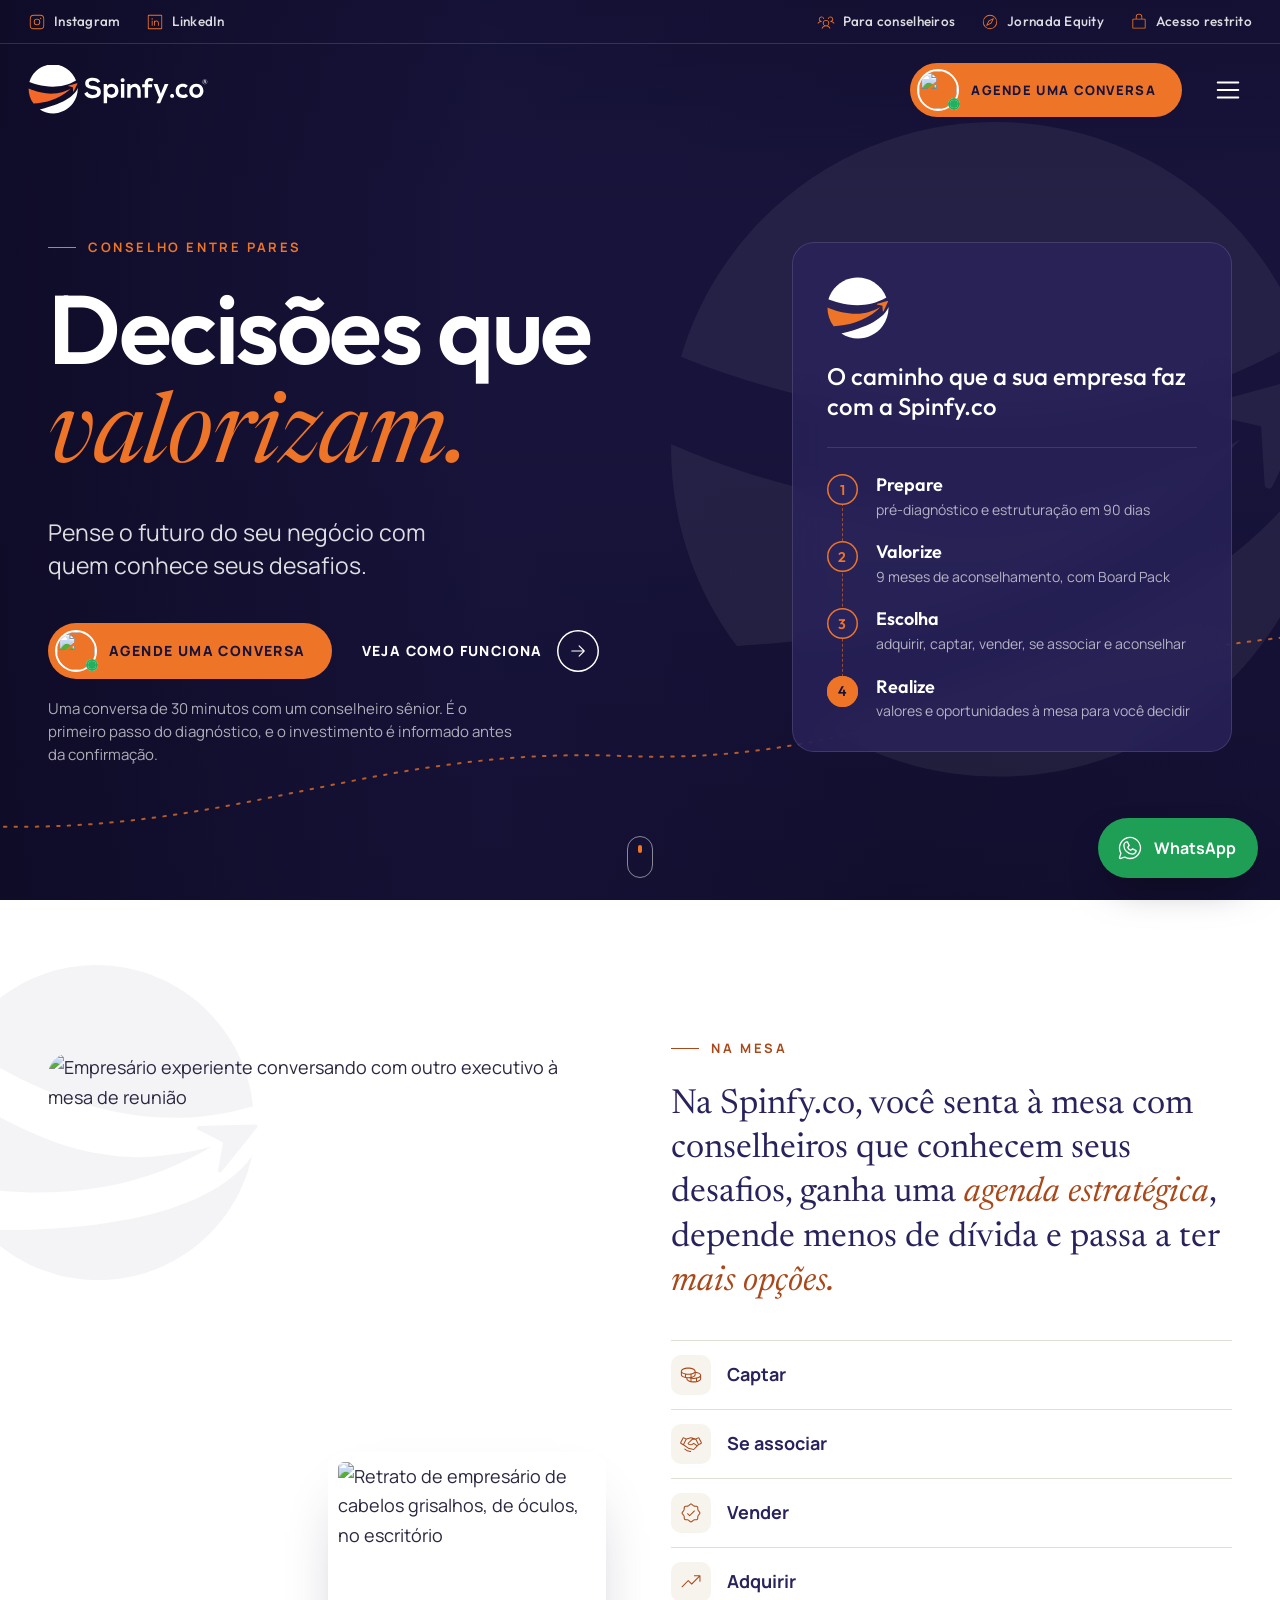
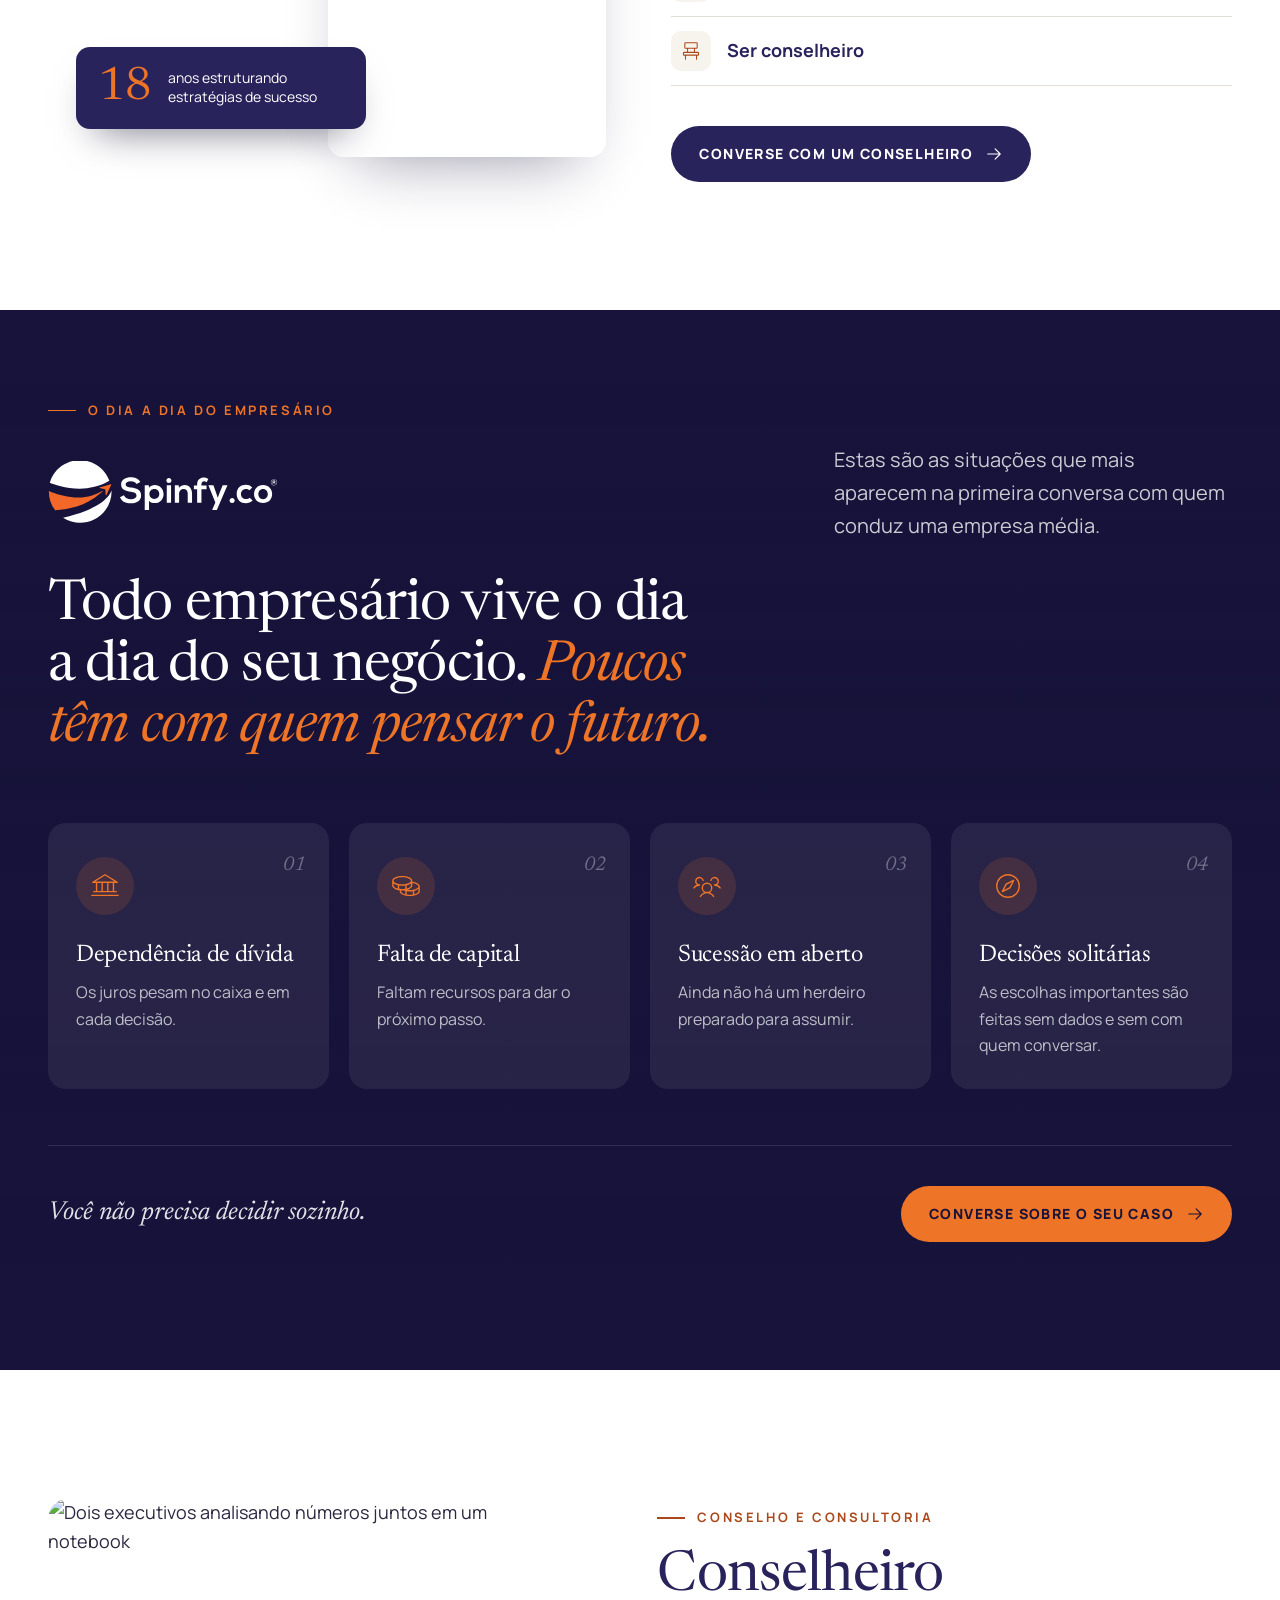
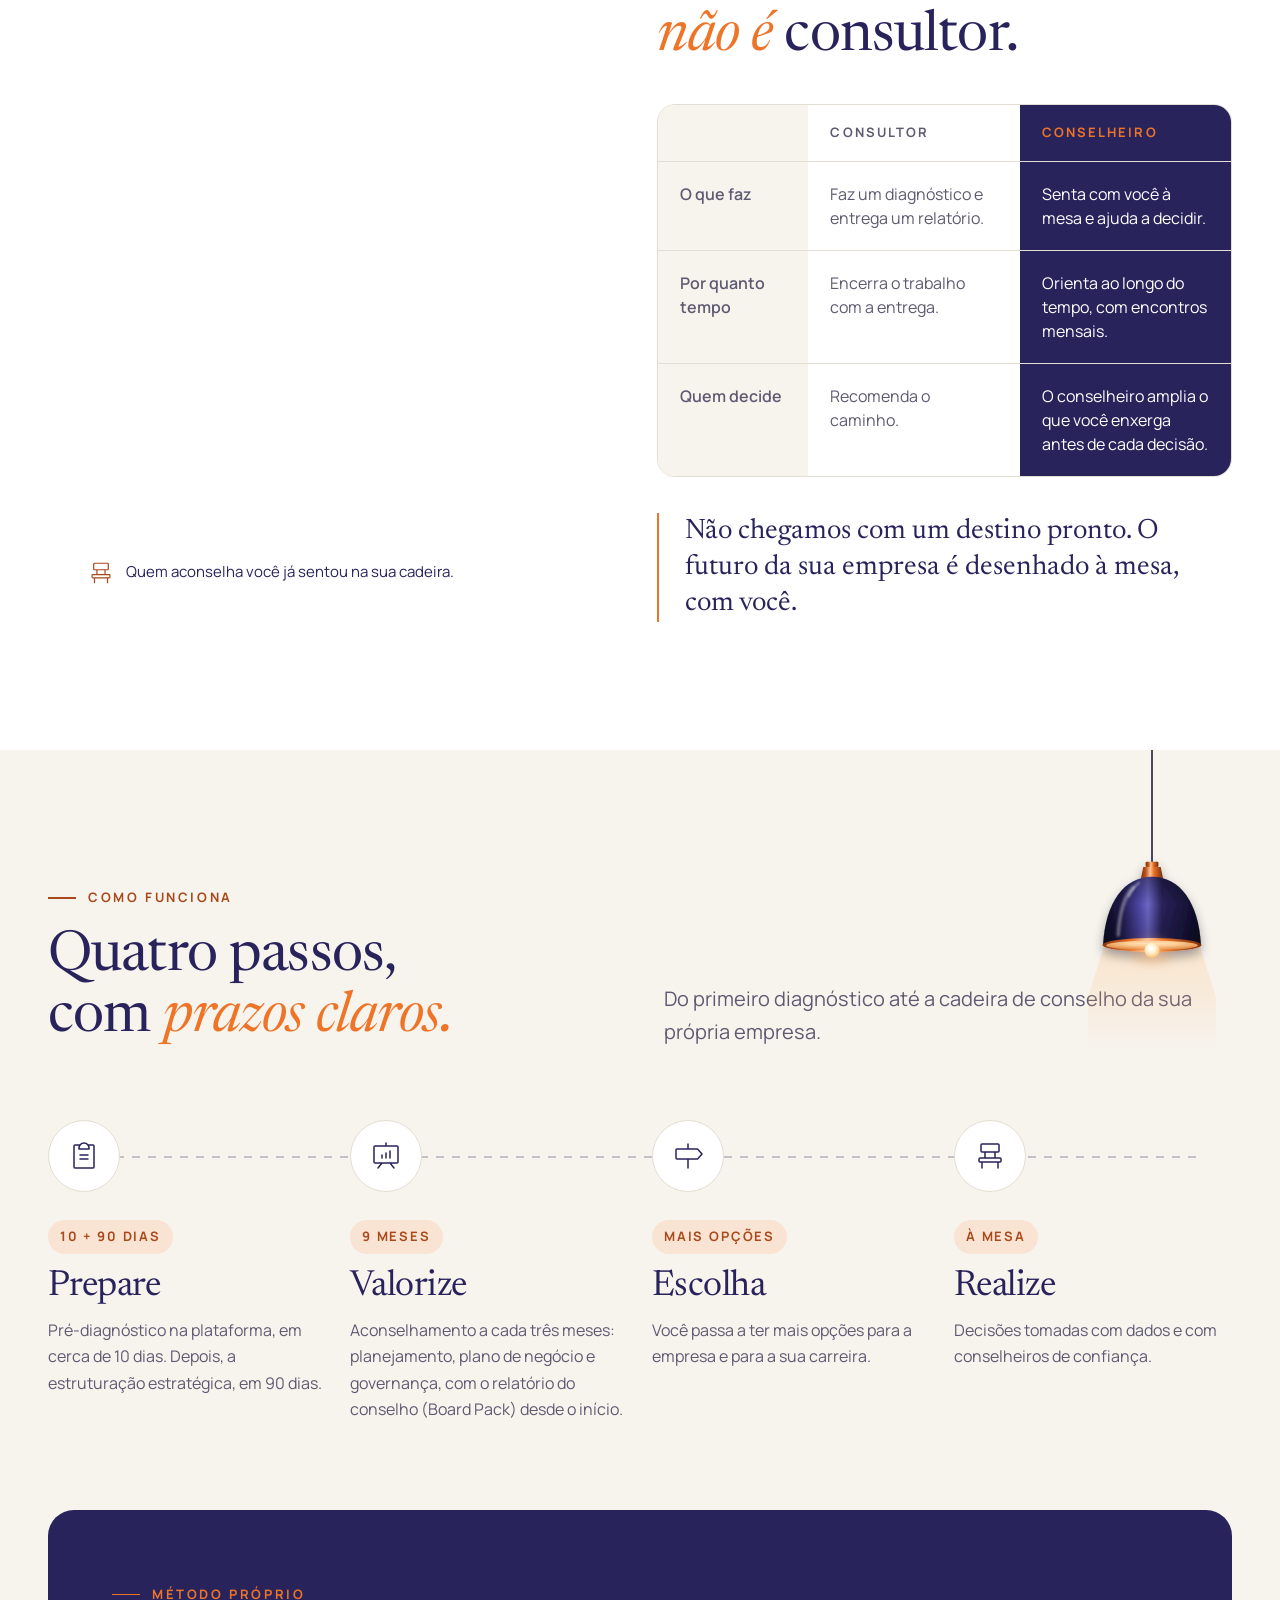
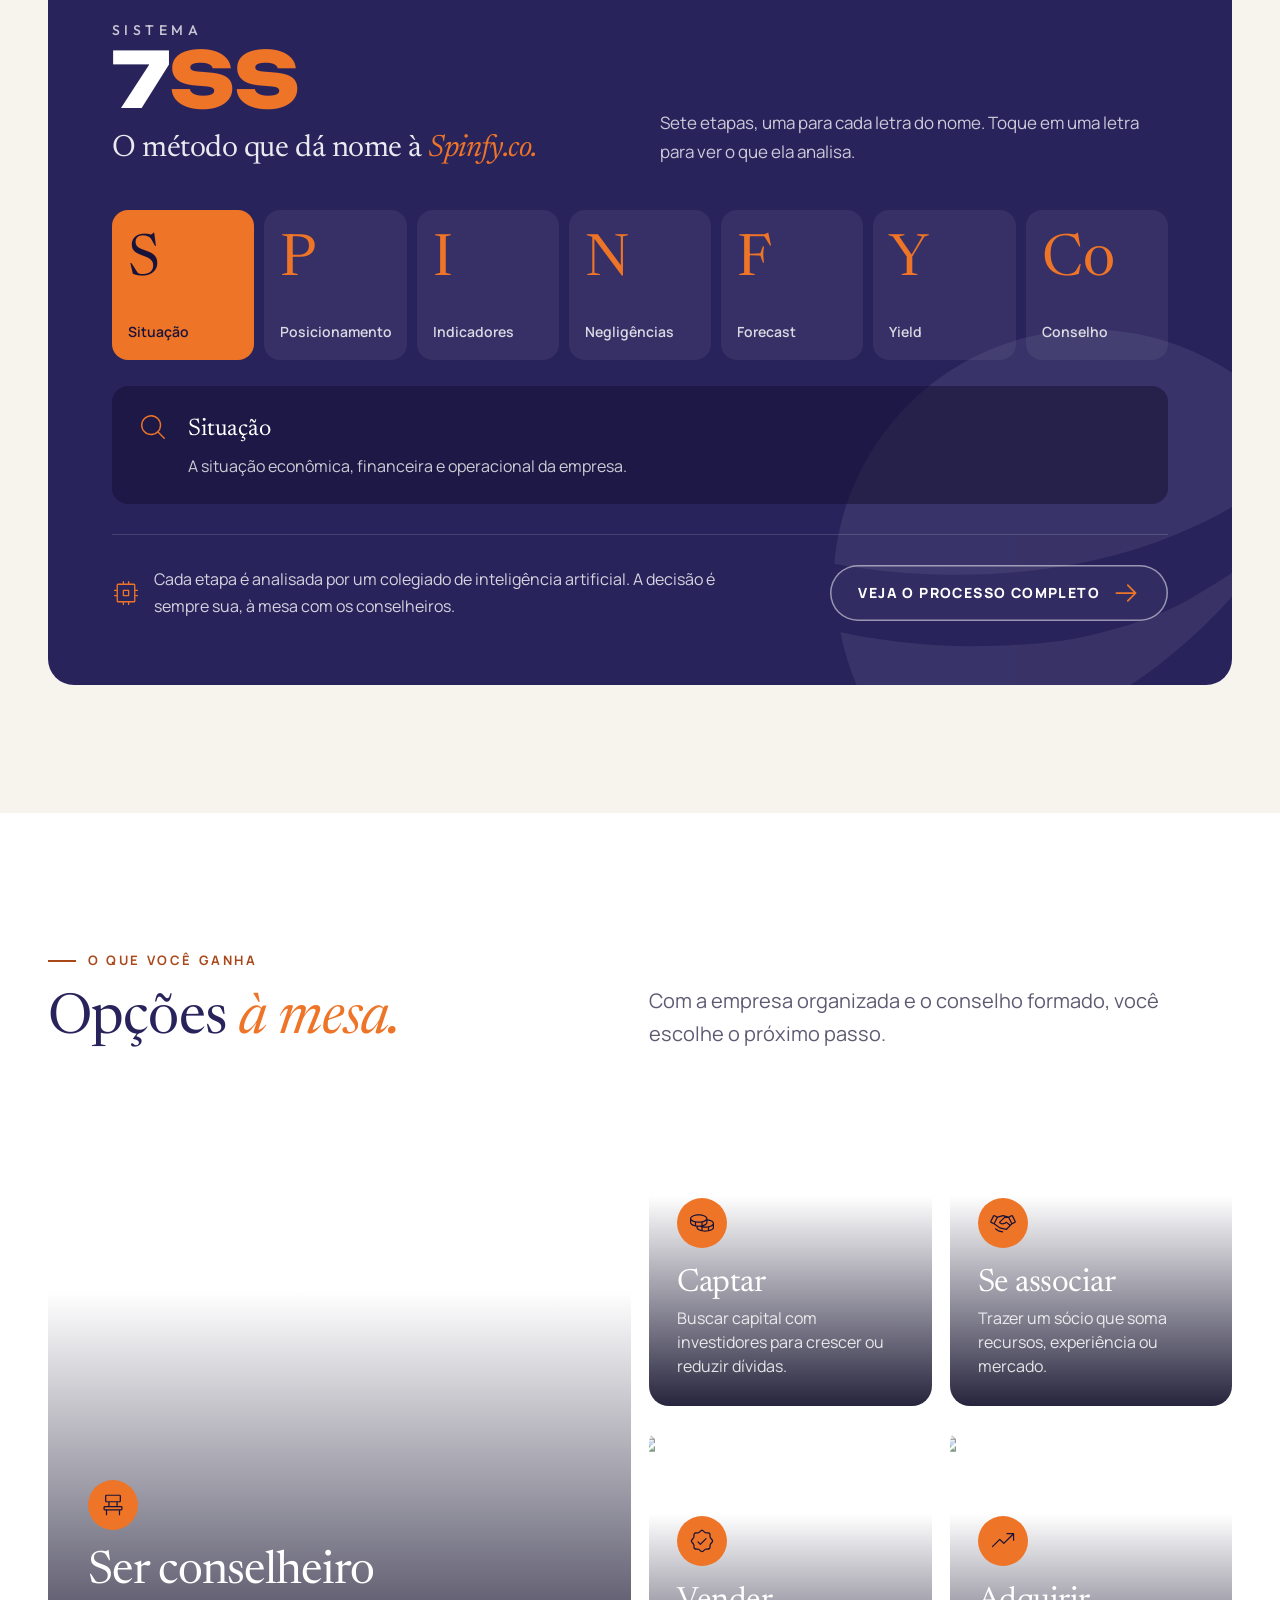
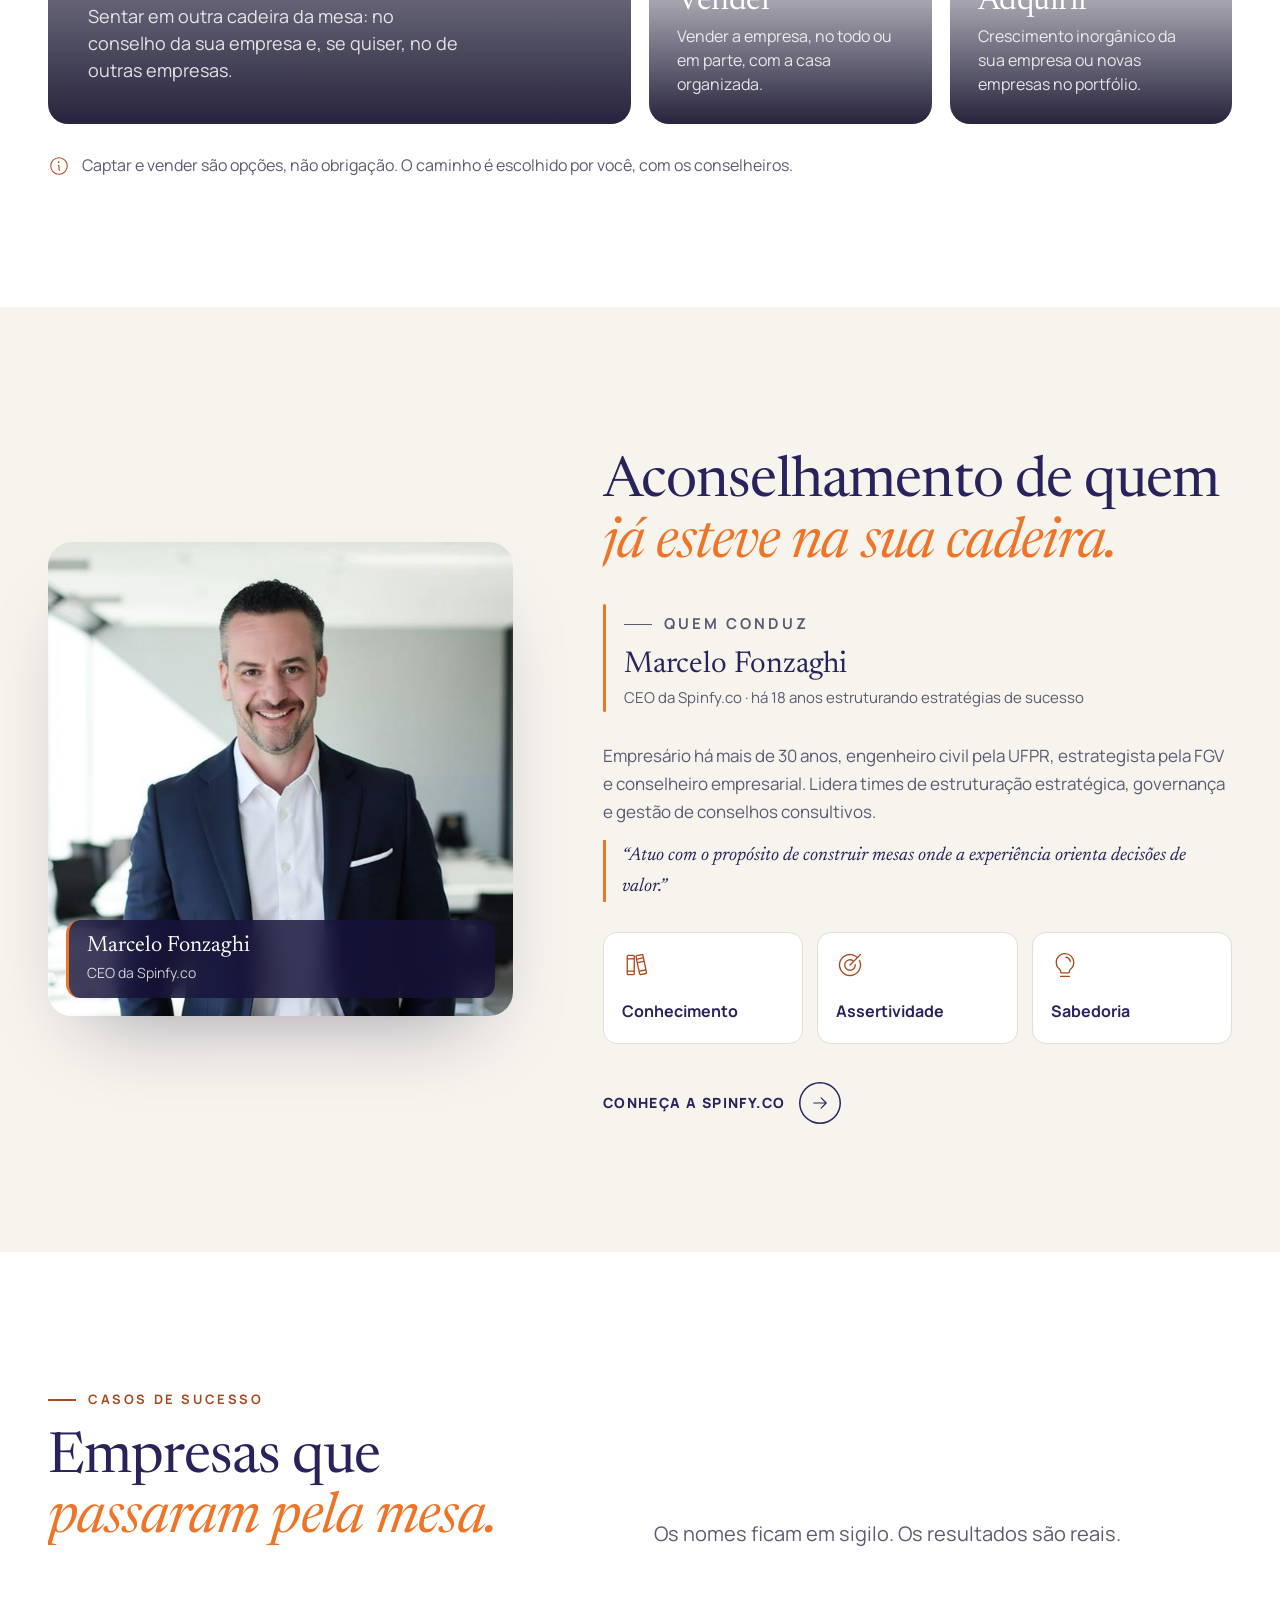
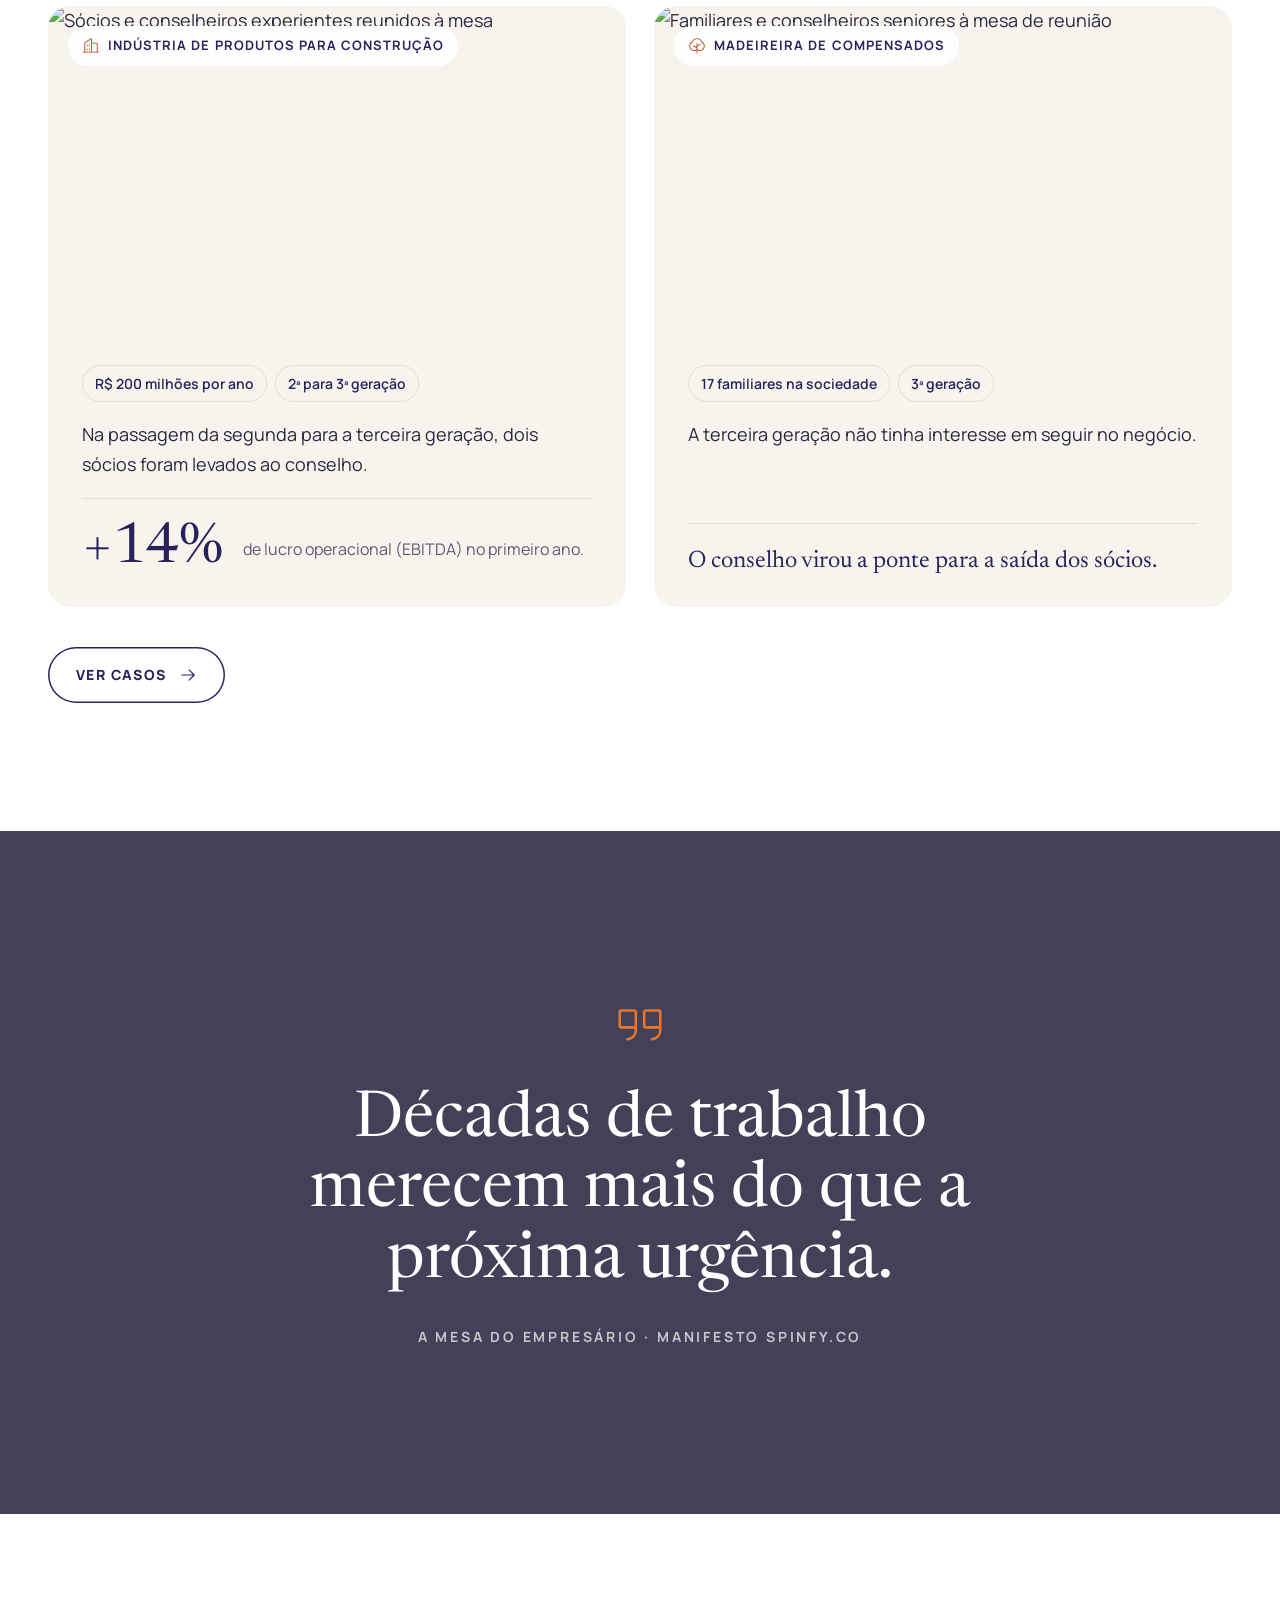
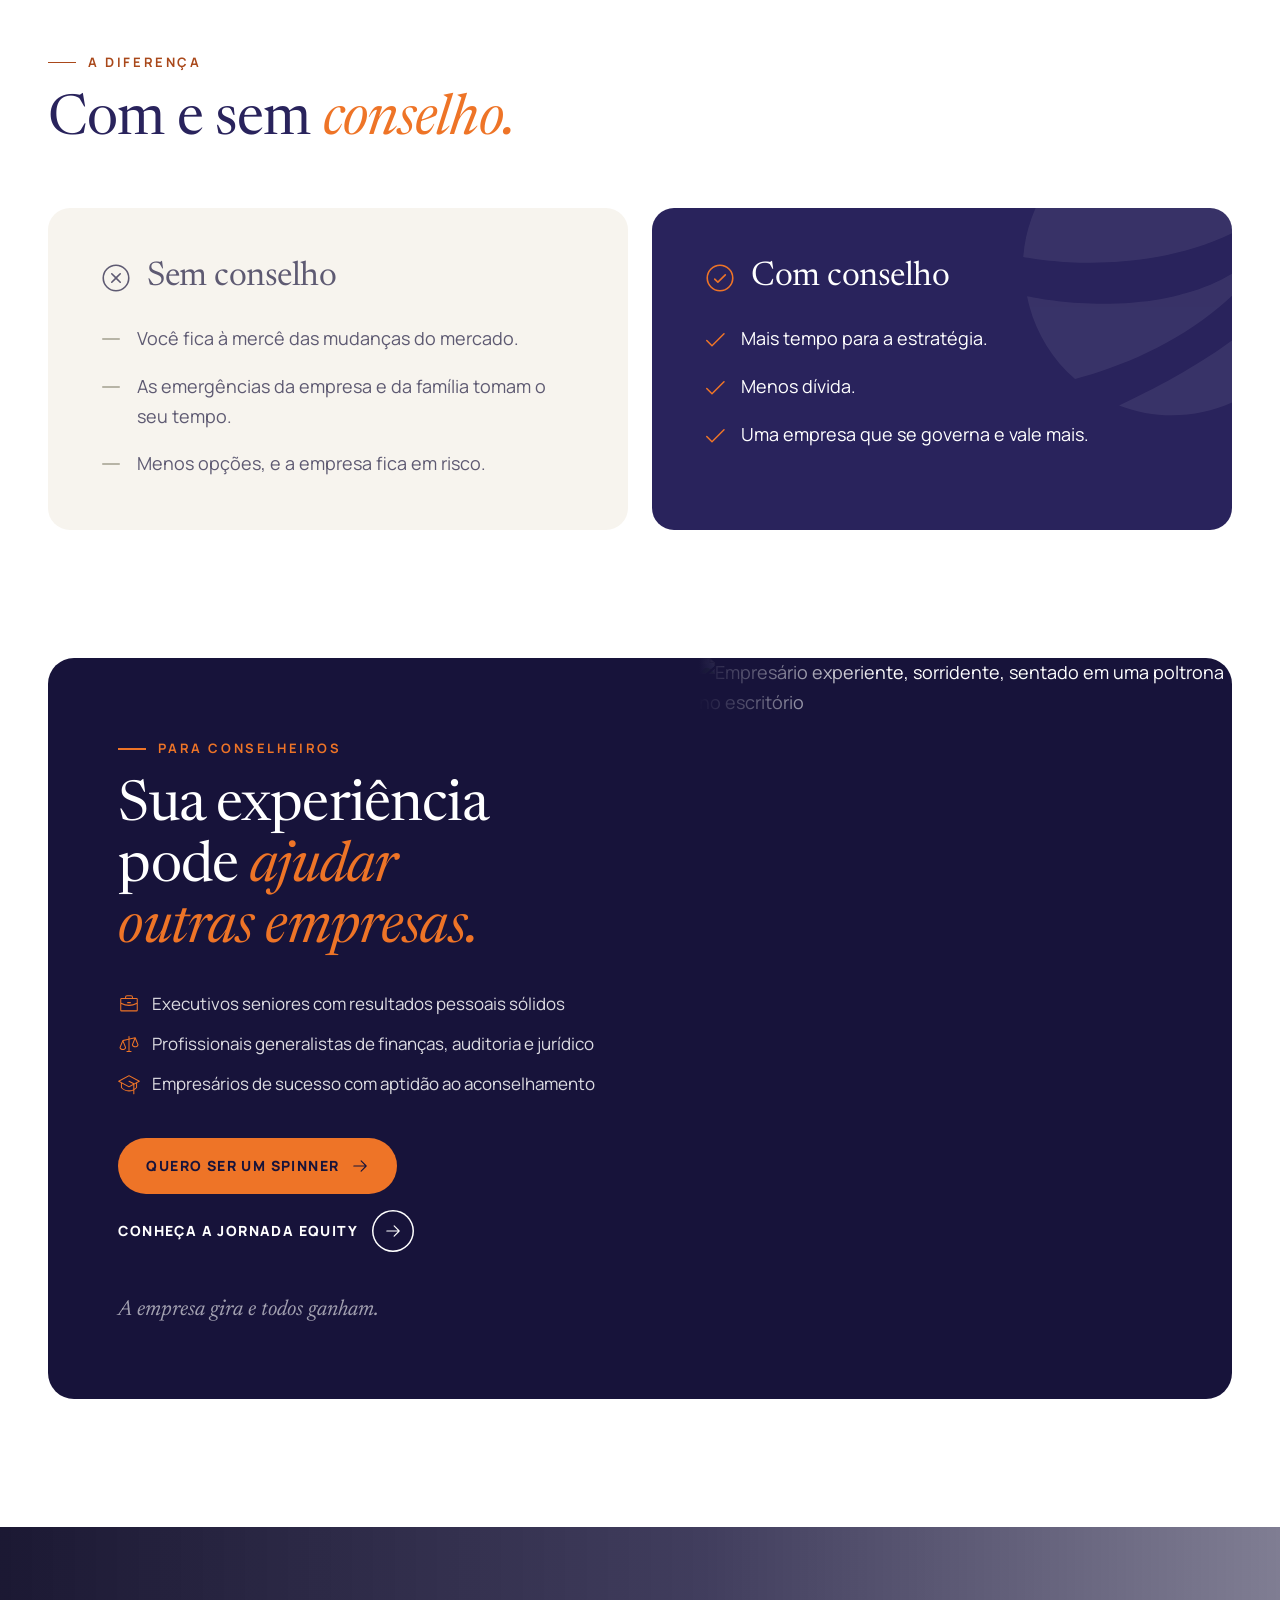
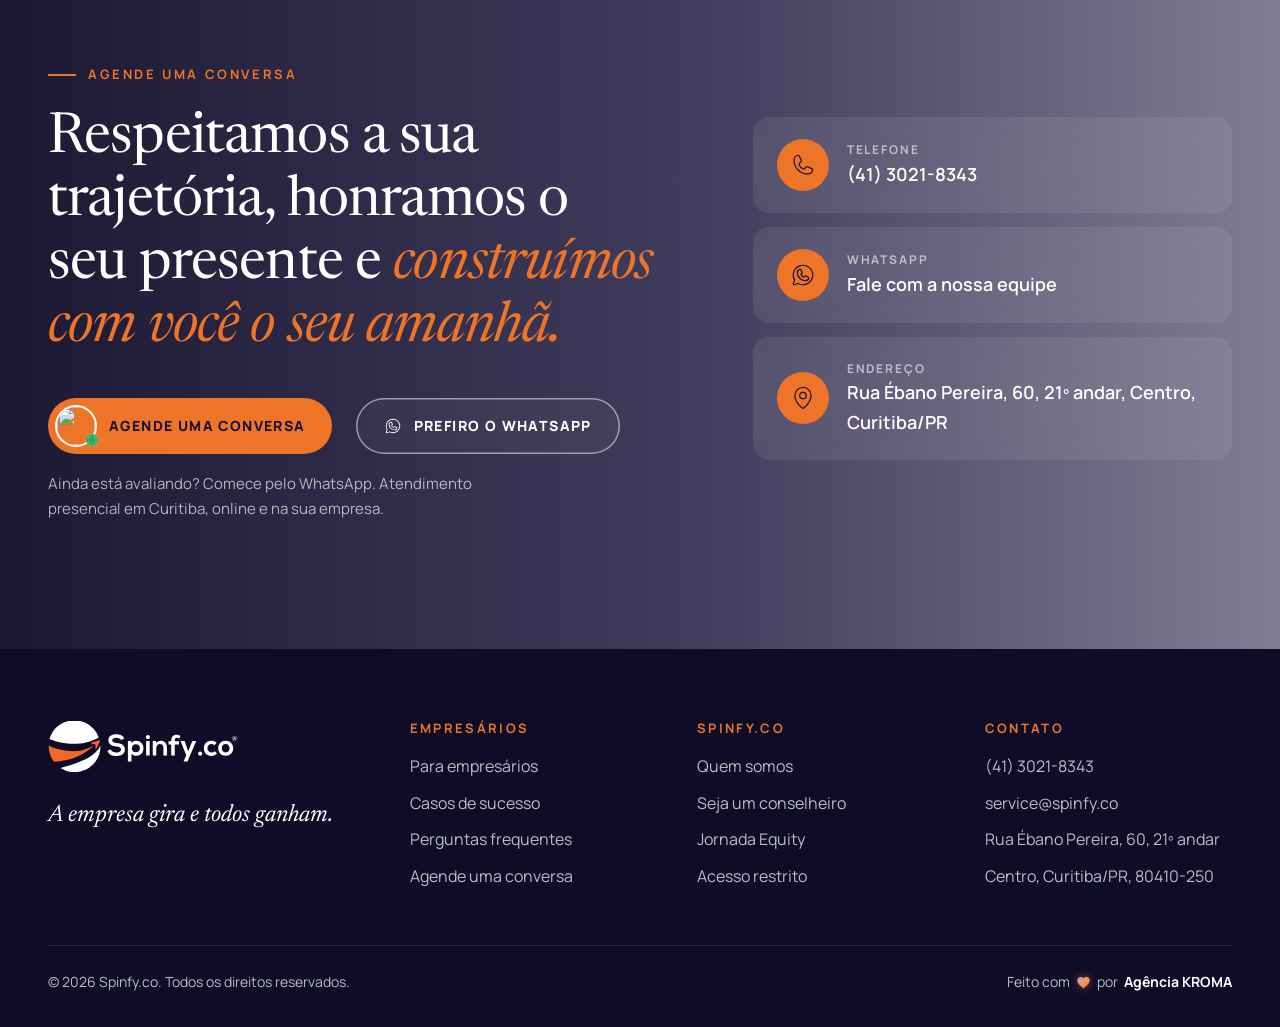
==== commit 9cab11d3: "Home, Para conselheiros: as 3 linhas do Marcelo Co-Authored-By: Claude Opus 5.5 <noreply@anthropic.c" ====
--- a/index.html
+++ b/index.html
@@ -508,9 +508,9 @@
         <span class="eyebrow lt">Para conselheiros</span>
         <h2 class="h2 rv-h">Sua experiência pode <em class="o">ajudar outras empresas.</em></h2>
         <ul>
-          <li><svg class="ico" aria-hidden="true" focusable="false" xmlns="http://www.w3.org/2000/svg" viewBox="0 0 256 256" fill="currentColor"><path d="M106,112a6,6,0,0,1,6-6h32a6,6,0,0,1,0,12H112A6,6,0,0,1,106,112ZM230,72V200a14,14,0,0,1-14,14H40a14,14,0,0,1-14-14V72A14,14,0,0,1,40,58H82V48a22,22,0,0,1,22-22h48a22,22,0,0,1,22,22V58h42A14,14,0,0,1,230,72ZM94,58h68V48a10,10,0,0,0-10-10H104A10,10,0,0,0,94,48ZM38,72v42.79A186,186,0,0,0,128,138a185.91,185.91,0,0,0,90-23.22V72a2,2,0,0,0-2-2H40A2,2,0,0,0,38,72ZM218,200V128.37A198.12,198.12,0,0,1,128,150a198.05,198.05,0,0,1-90-21.62V200a2,2,0,0,0,2,2H216A2,2,0,0,0,218,200Z"/></svg>Executivos e empresários com experiência sólida</li>
-          <li><svg class="ico" aria-hidden="true" focusable="false" xmlns="http://www.w3.org/2000/svg" viewBox="0 0 256 256" fill="currentColor"><path d="M237.57,133.77l-32-80h0a6,6,0,0,0-6.86-3.63L134,64.52V40a6,6,0,0,0-12,0V67.19l-67.3,15a6,6,0,0,0-4.27,3.63h0v0l-32,80A6.1,6.1,0,0,0,18,168c0,21.86,23.31,30,38,30s38-8.14,38-30a6.1,6.1,0,0,0-.43-2.23L64.19,92.33,122,79.48V210H104a6,6,0,0,0,0,12h48a6,6,0,0,0,0-12H134V76.81l56.21-12.49-27.78,69.45A6.1,6.1,0,0,0,162,136c0,21.86,23.31,30,38,30s38-8.14,38-30A6.1,6.1,0,0,0,237.57,133.77ZM56,186a36.89,36.89,0,0,1-17.48-4.56c-5.37-3.13-8.15-7.18-8.49-12.37l26-64.91,26,64.91C81.06,182.85,62.58,186,56,186Zm144-32a36.89,36.89,0,0,1-17.48-4.56c-5.37-3.13-8.15-7.18-8.49-12.37l26-64.91,26,64.91C225.06,150.85,206.58,154,200,154Z"/></svg>Profissionais de finanças, contabilidade e jurídico</li>
-          <li><svg class="ico" aria-hidden="true" focusable="false" xmlns="http://www.w3.org/2000/svg" viewBox="0 0 256 256" fill="currentColor"><path d="M250.82,90.71l-120-64a5.94,5.94,0,0,0-5.64,0l-120,64a6,6,0,0,0,0,10.58L34,116.67v49.62a14,14,0,0,0,3.55,9.32C50.42,189.94,79.29,214,128,214a127.21,127.21,0,0,0,50-9.73V240a6,6,0,0,0,12,0V198.35a113.18,113.18,0,0,0,28.45-22.75,13.91,13.91,0,0,0,3.55-9.31V116.67l28.82-15.38a6,6,0,0,0,0-10.58ZM128,202c-44,0-70-21.56-81.52-34.41a2,2,0,0,1-.48-1.3V123.07l79.18,42.22a6,6,0,0,0,5.64,0L178,140.13v51C165,197.35,148.45,202,128,202Zm82-35.71a2,2,0,0,1-.48,1.3A100.25,100.25,0,0,1,190,184.3V133.73l20-10.66Zm-22.15-45a6.27,6.27,0,0,0-1-.71l-56-29.86a6,6,0,0,0-5.64,10.58L175.25,128,128,153.2,20.75,96,128,38.8,235.25,96Z"/></svg>Empresários de sucesso no seu segmento, aconselhando outras empresas</li>
+          <li><svg class="ico" aria-hidden="true" focusable="false" xmlns="http://www.w3.org/2000/svg" viewBox="0 0 256 256" fill="currentColor"><path d="M106,112a6,6,0,0,1,6-6h32a6,6,0,0,1,0,12H112A6,6,0,0,1,106,112ZM230,72V200a14,14,0,0,1-14,14H40a14,14,0,0,1-14-14V72A14,14,0,0,1,40,58H82V48a22,22,0,0,1,22-22h48a22,22,0,0,1,22,22V58h42A14,14,0,0,1,230,72ZM94,58h68V48a10,10,0,0,0-10-10H104A10,10,0,0,0,94,48ZM38,72v42.79A186,186,0,0,0,128,138a185.91,185.91,0,0,0,90-23.22V72a2,2,0,0,0-2-2H40A2,2,0,0,0,38,72ZM218,200V128.37A198.12,198.12,0,0,1,128,150a198.05,198.05,0,0,1-90-21.62V200a2,2,0,0,0,2,2H216A2,2,0,0,0,218,200Z"/></svg>Executivos seniores com resultados pessoais sólidos</li>
+          <li><svg class="ico" aria-hidden="true" focusable="false" xmlns="http://www.w3.org/2000/svg" viewBox="0 0 256 256" fill="currentColor"><path d="M237.57,133.77l-32-80h0a6,6,0,0,0-6.86-3.63L134,64.52V40a6,6,0,0,0-12,0V67.19l-67.3,15a6,6,0,0,0-4.27,3.63h0v0l-32,80A6.1,6.1,0,0,0,18,168c0,21.86,23.31,30,38,30s38-8.14,38-30a6.1,6.1,0,0,0-.43-2.23L64.19,92.33,122,79.48V210H104a6,6,0,0,0,0,12h48a6,6,0,0,0,0-12H134V76.81l56.21-12.49-27.78,69.45A6.1,6.1,0,0,0,162,136c0,21.86,23.31,30,38,30s38-8.14,38-30A6.1,6.1,0,0,0,237.57,133.77ZM56,186a36.89,36.89,0,0,1-17.48-4.56c-5.37-3.13-8.15-7.18-8.49-12.37l26-64.91,26,64.91C81.06,182.85,62.58,186,56,186Zm144-32a36.89,36.89,0,0,1-17.48-4.56c-5.37-3.13-8.15-7.18-8.49-12.37l26-64.91,26,64.91C225.06,150.85,206.58,154,200,154Z"/></svg>Profissionais generalistas de finanças, auditoria e jurídico</li>
+          <li><svg class="ico" aria-hidden="true" focusable="false" xmlns="http://www.w3.org/2000/svg" viewBox="0 0 256 256" fill="currentColor"><path d="M250.82,90.71l-120-64a5.94,5.94,0,0,0-5.64,0l-120,64a6,6,0,0,0,0,10.58L34,116.67v49.62a14,14,0,0,0,3.55,9.32C50.42,189.94,79.29,214,128,214a127.21,127.21,0,0,0,50-9.73V240a6,6,0,0,0,12,0V198.35a113.18,113.18,0,0,0,28.45-22.75,13.91,13.91,0,0,0,3.55-9.31V116.67l28.82-15.38a6,6,0,0,0,0-10.58ZM128,202c-44,0-70-21.56-81.52-34.41a2,2,0,0,1-.48-1.3V123.07l79.18,42.22a6,6,0,0,0,5.64,0L178,140.13v51C165,197.35,148.45,202,128,202Zm82-35.71a2,2,0,0,1-.48,1.3A100.25,100.25,0,0,1,190,184.3V133.73l20-10.66Zm-22.15-45a6.27,6.27,0,0,0-1-.71l-56-29.86a6,6,0,0,0-5.64,10.58L175.25,128,128,153.2,20.75,96,128,38.8,235.25,96Z"/></svg>Empresários de sucesso com aptidão ao aconselhamento</li>
         </ul>
         <div class="ctas">
           <a class="btn" href="seja-conselheiro.html">Quero ser um Spinner <svg class="ico" aria-hidden="true" focusable="false" xmlns="http://www.w3.org/2000/svg" viewBox="0 0 256 256" fill="currentColor"><path d="M221.66,133.66l-72,72a8,8,0,0,1-11.32-11.32L196.69,136H40a8,8,0,0,1,0-16H196.69L138.34,61.66a8,8,0,0,1,11.32-11.32l72,72A8,8,0,0,1,221.66,133.66Z"/></svg></a>
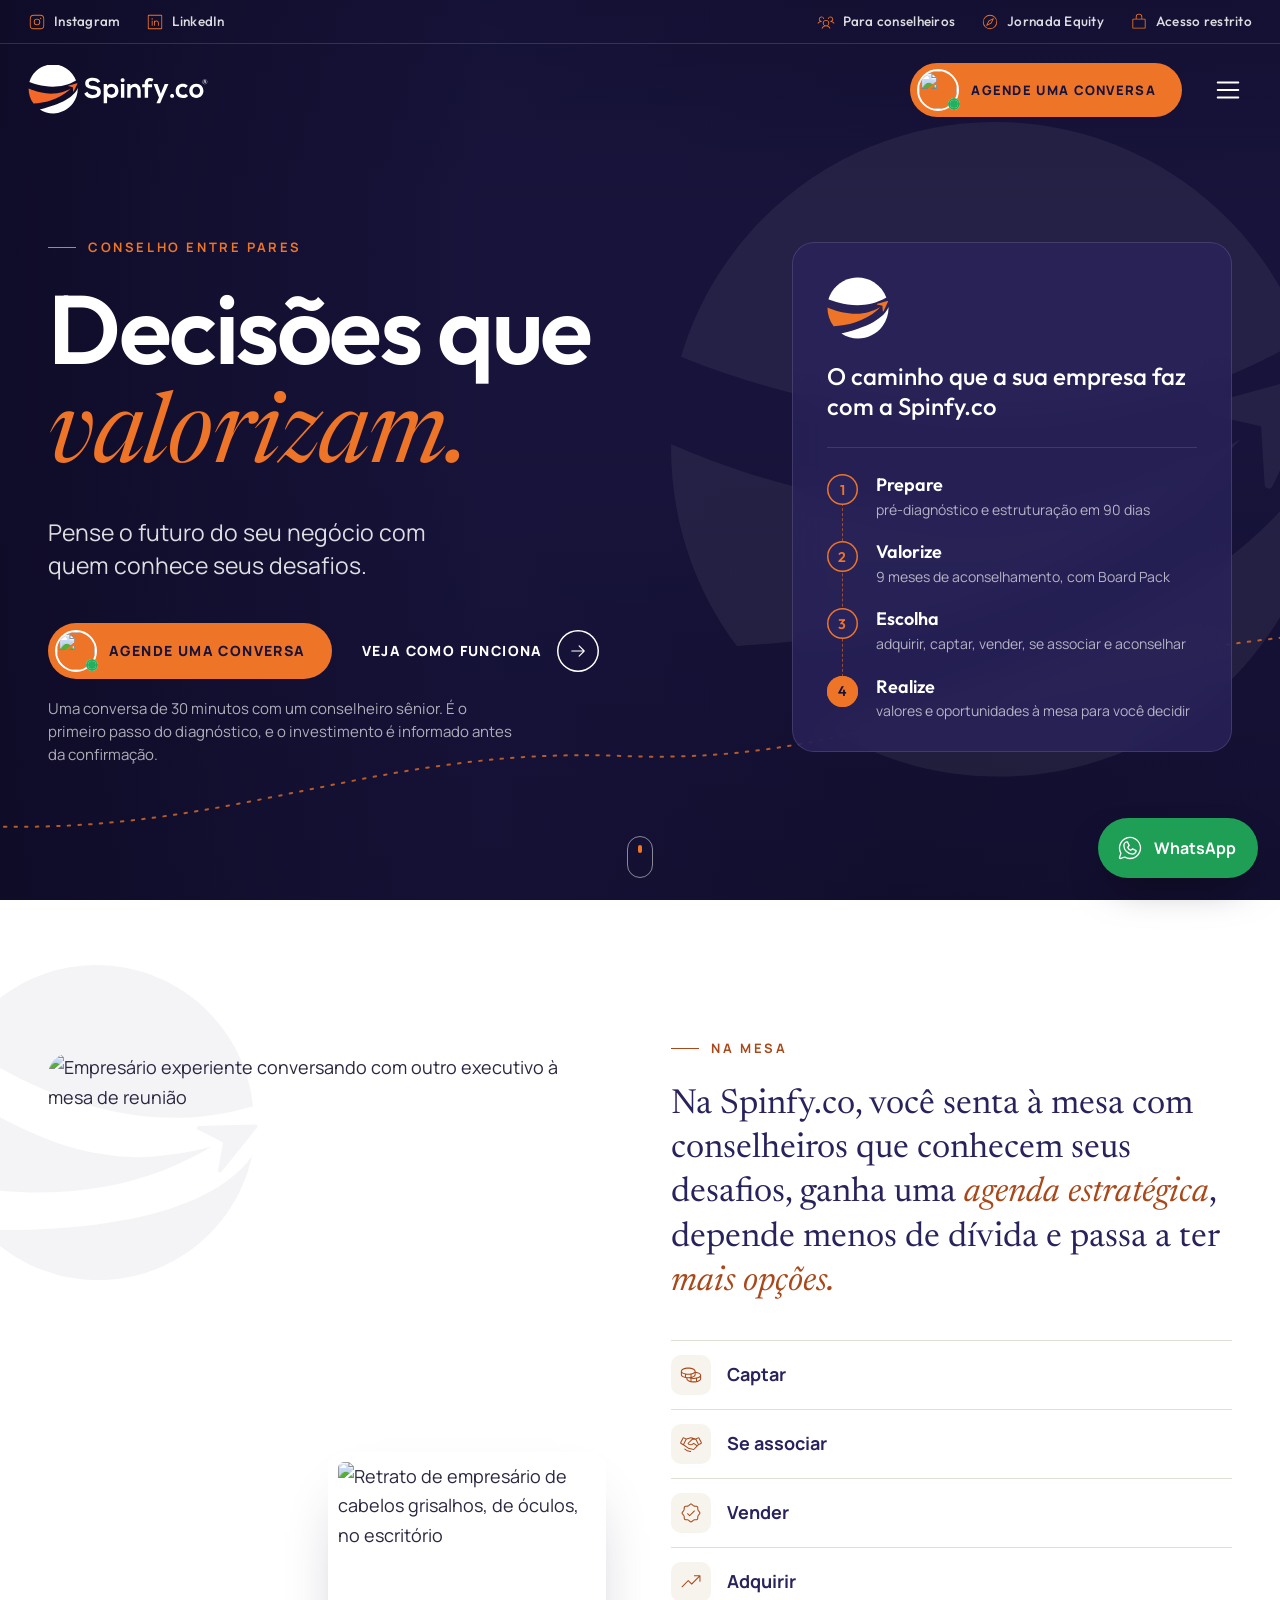
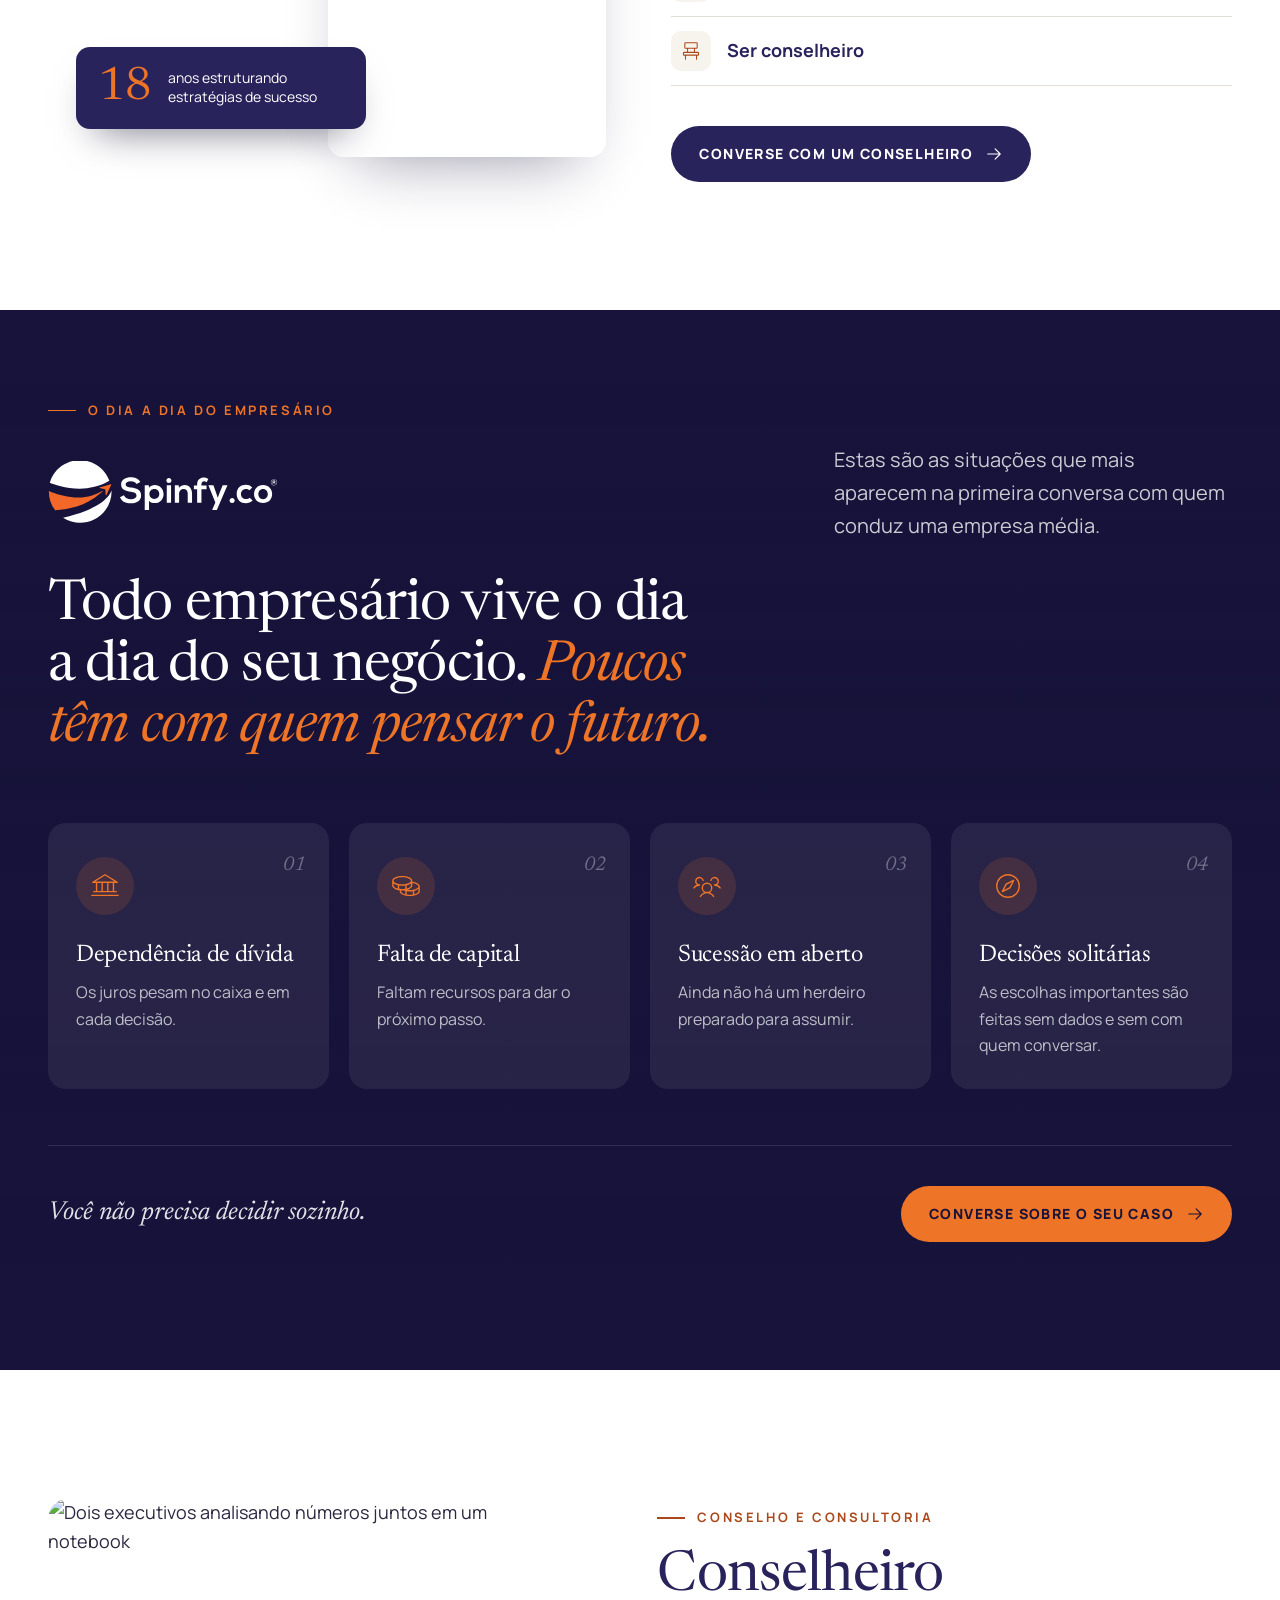
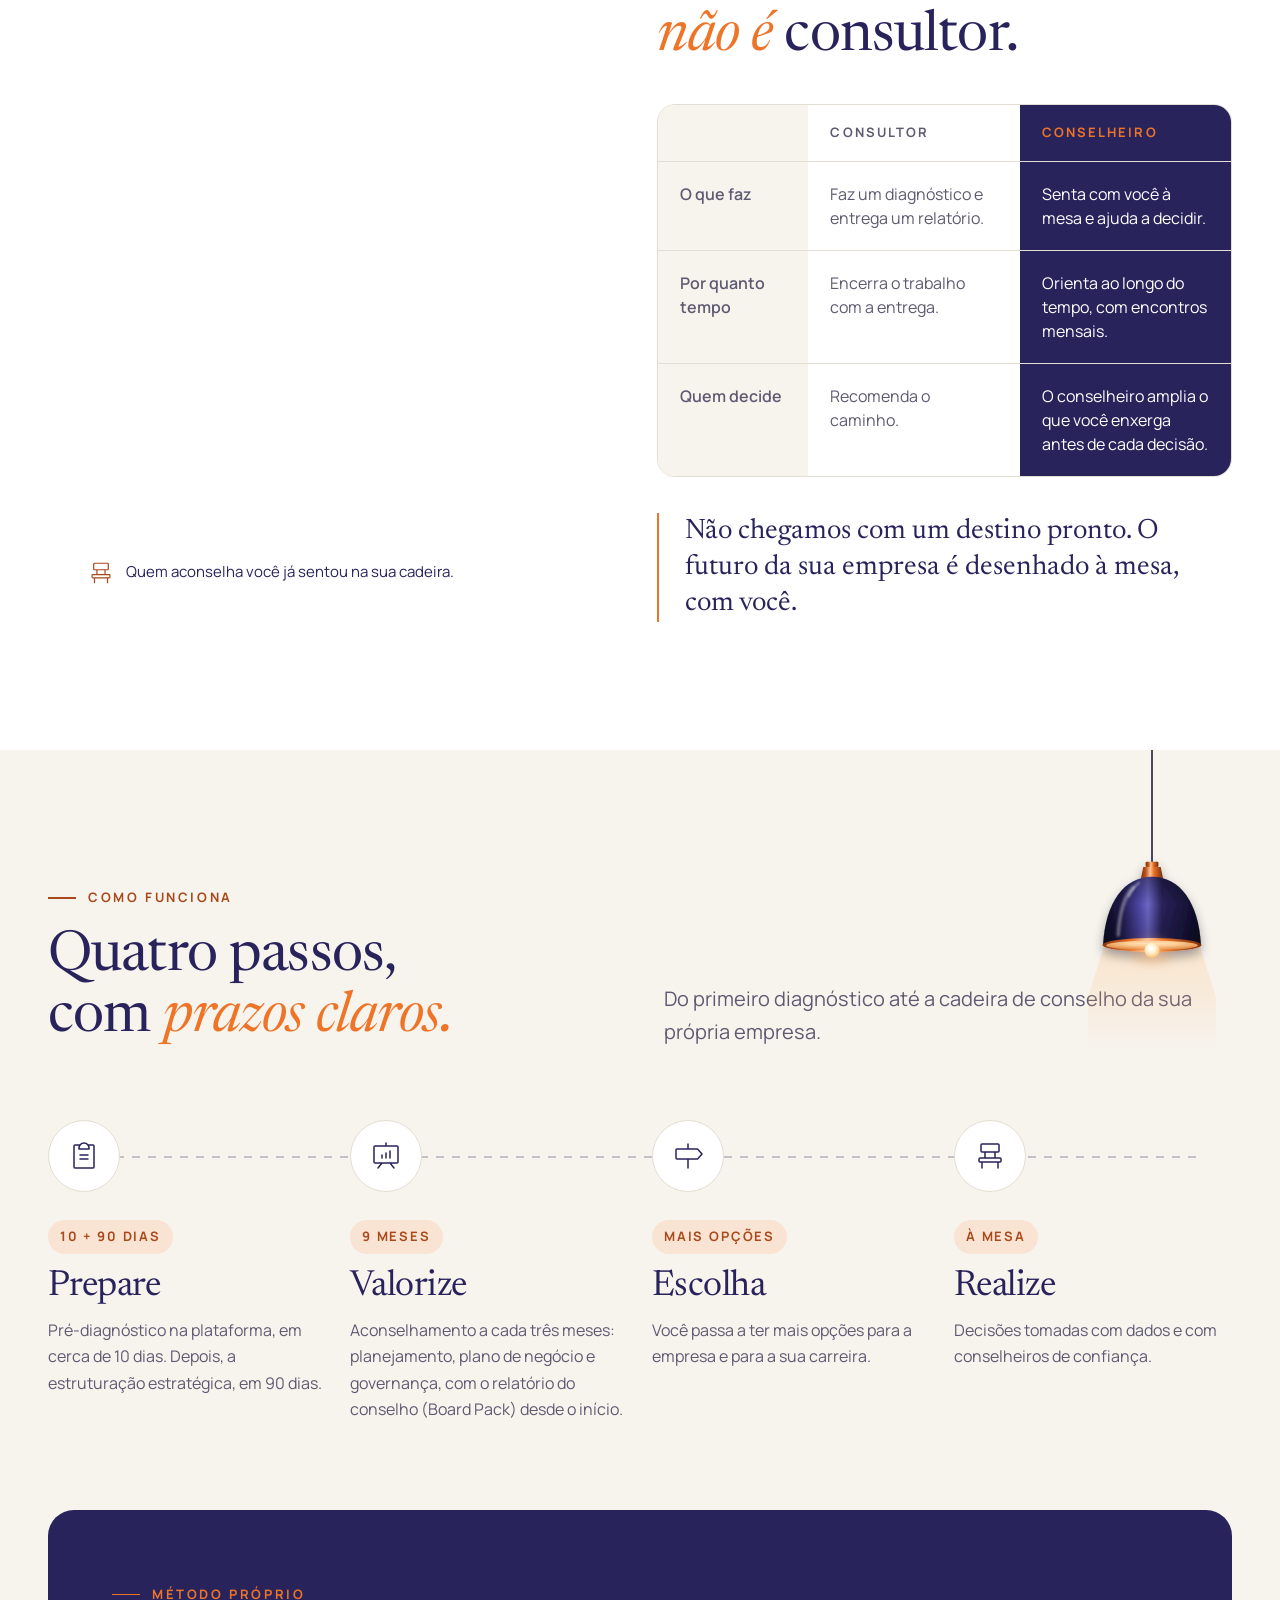
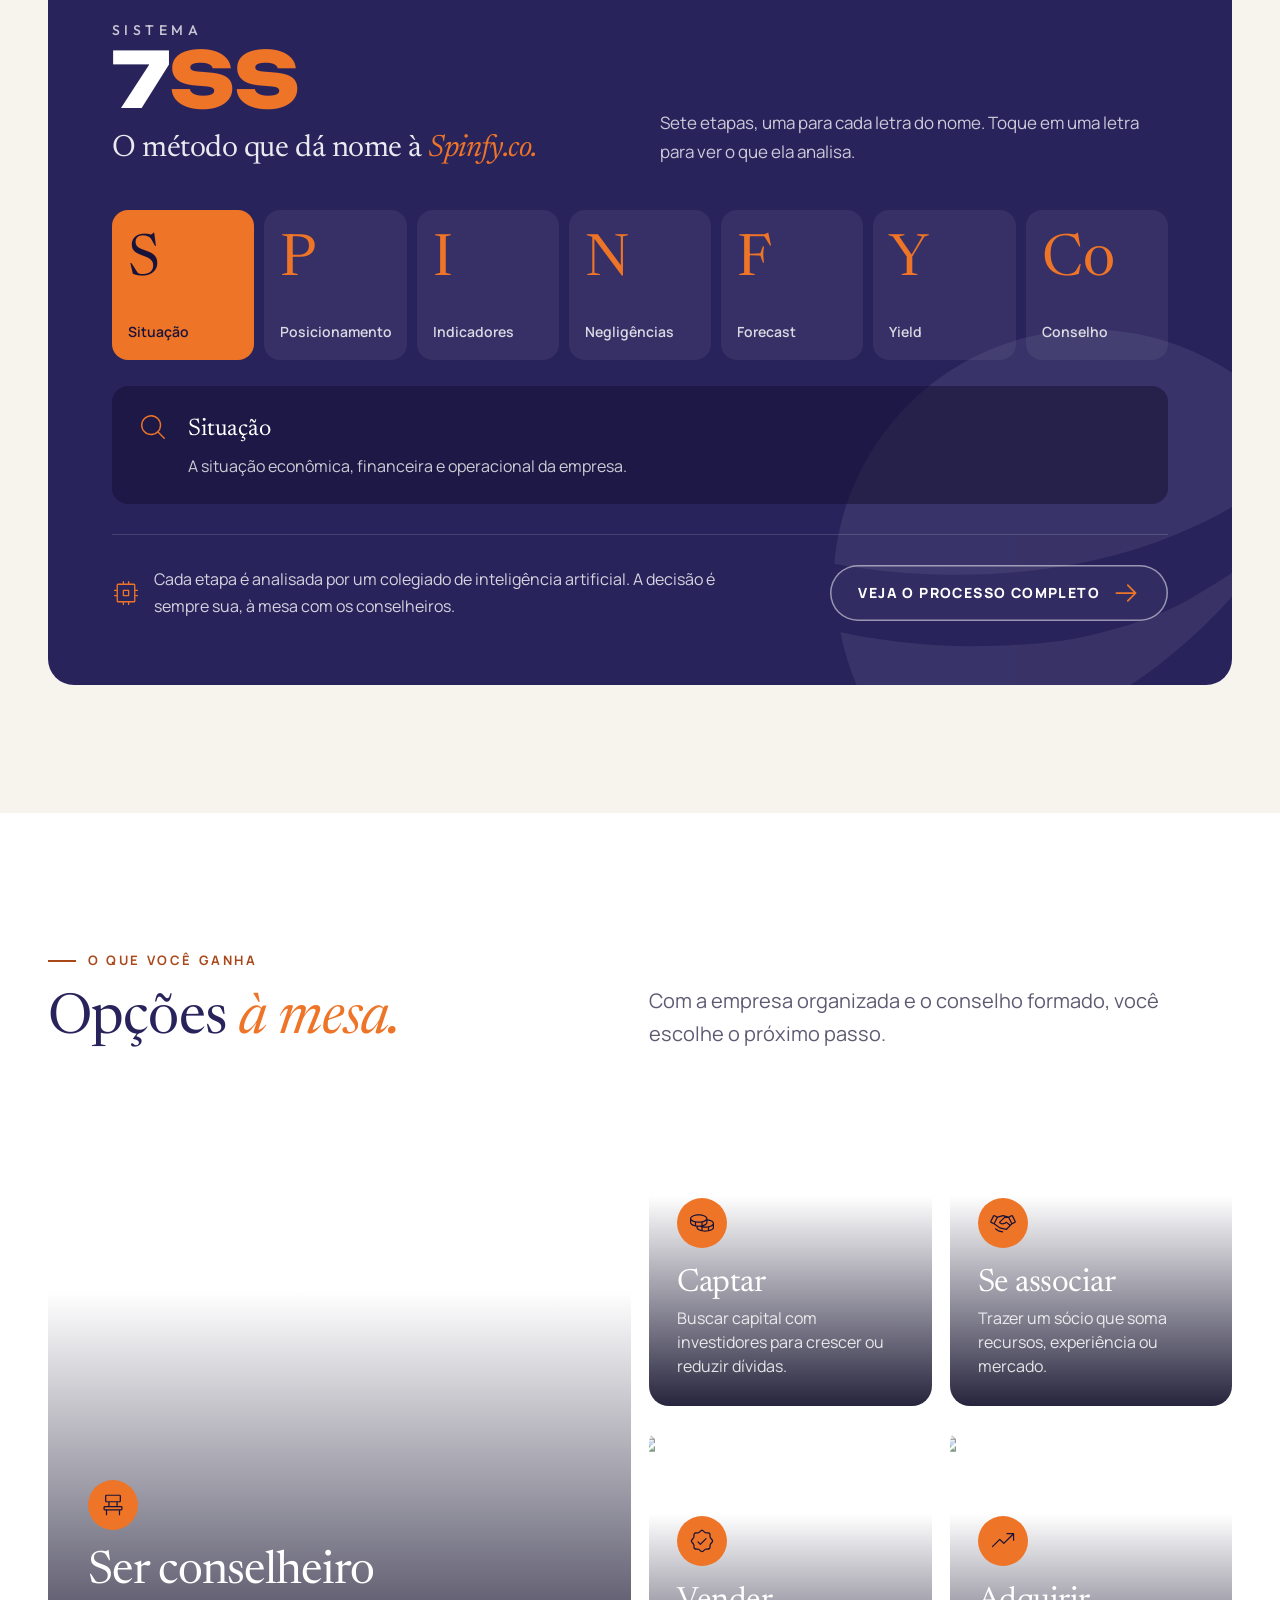
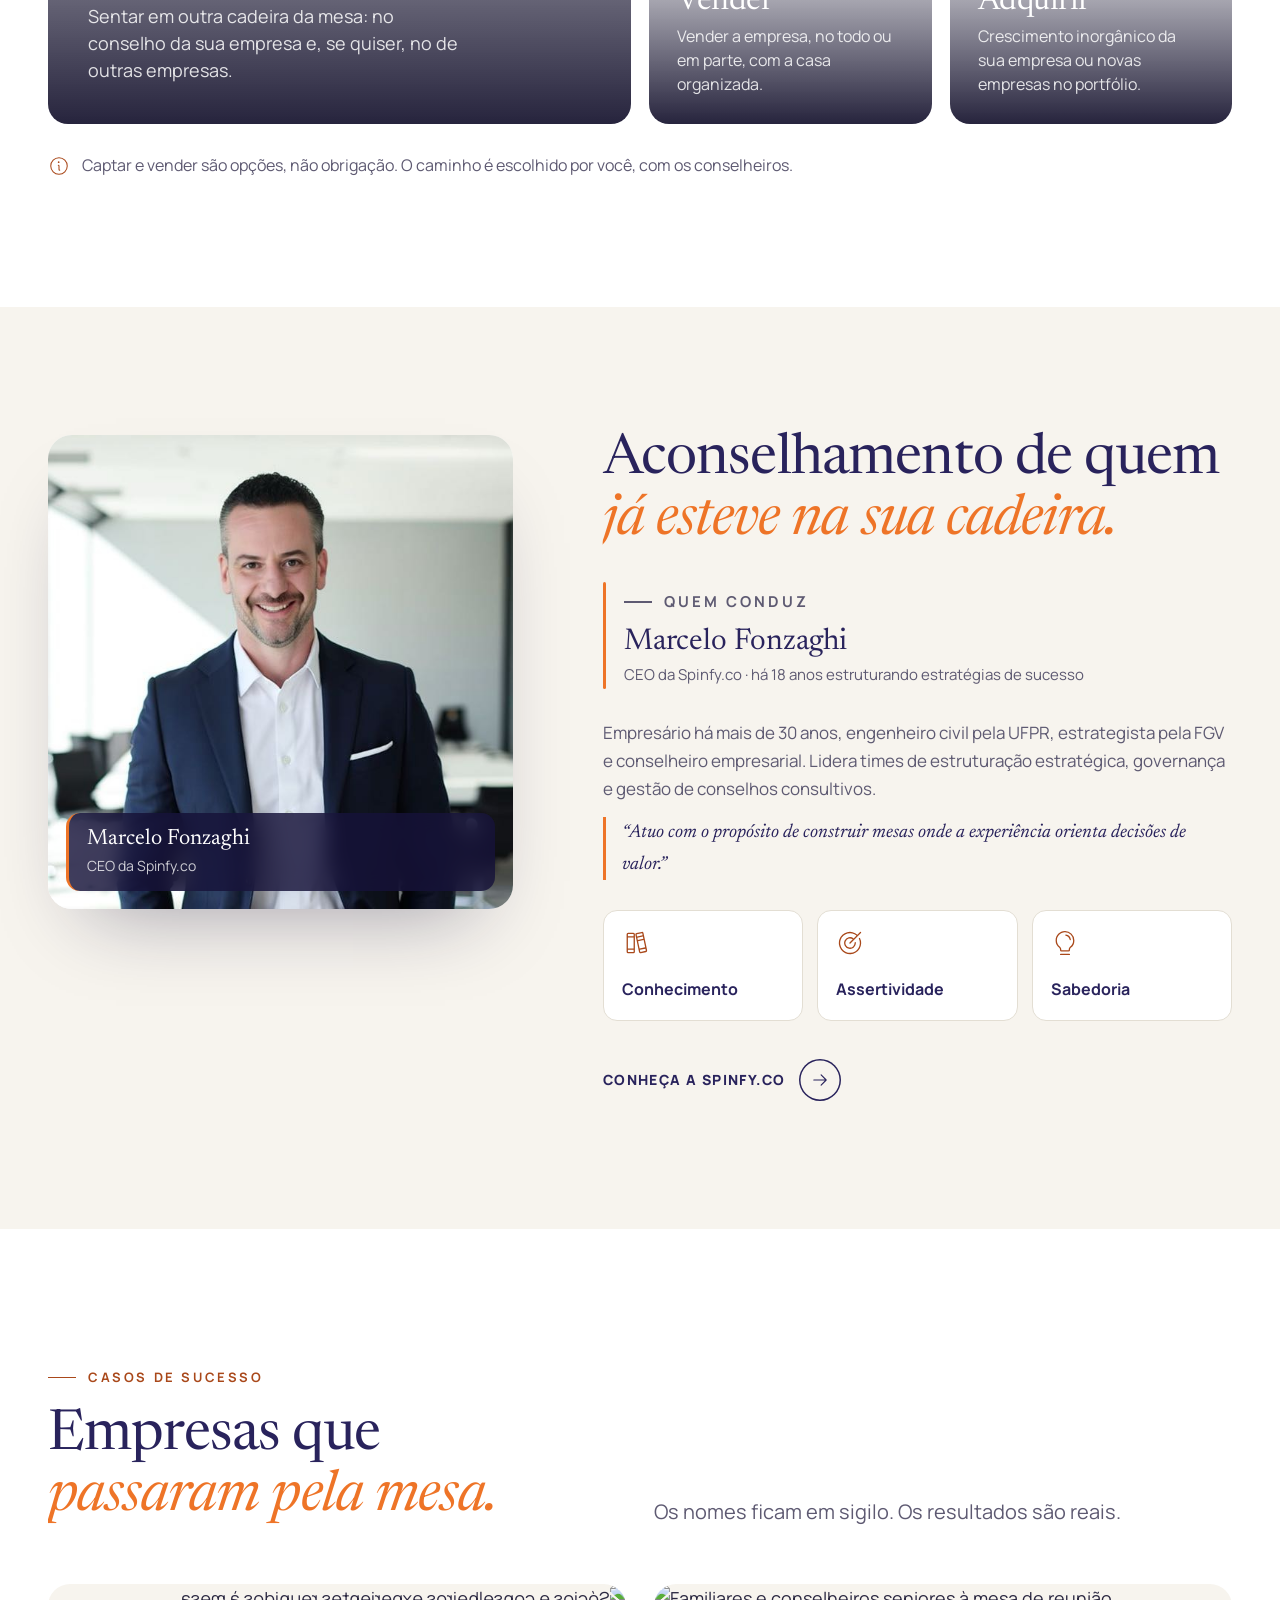
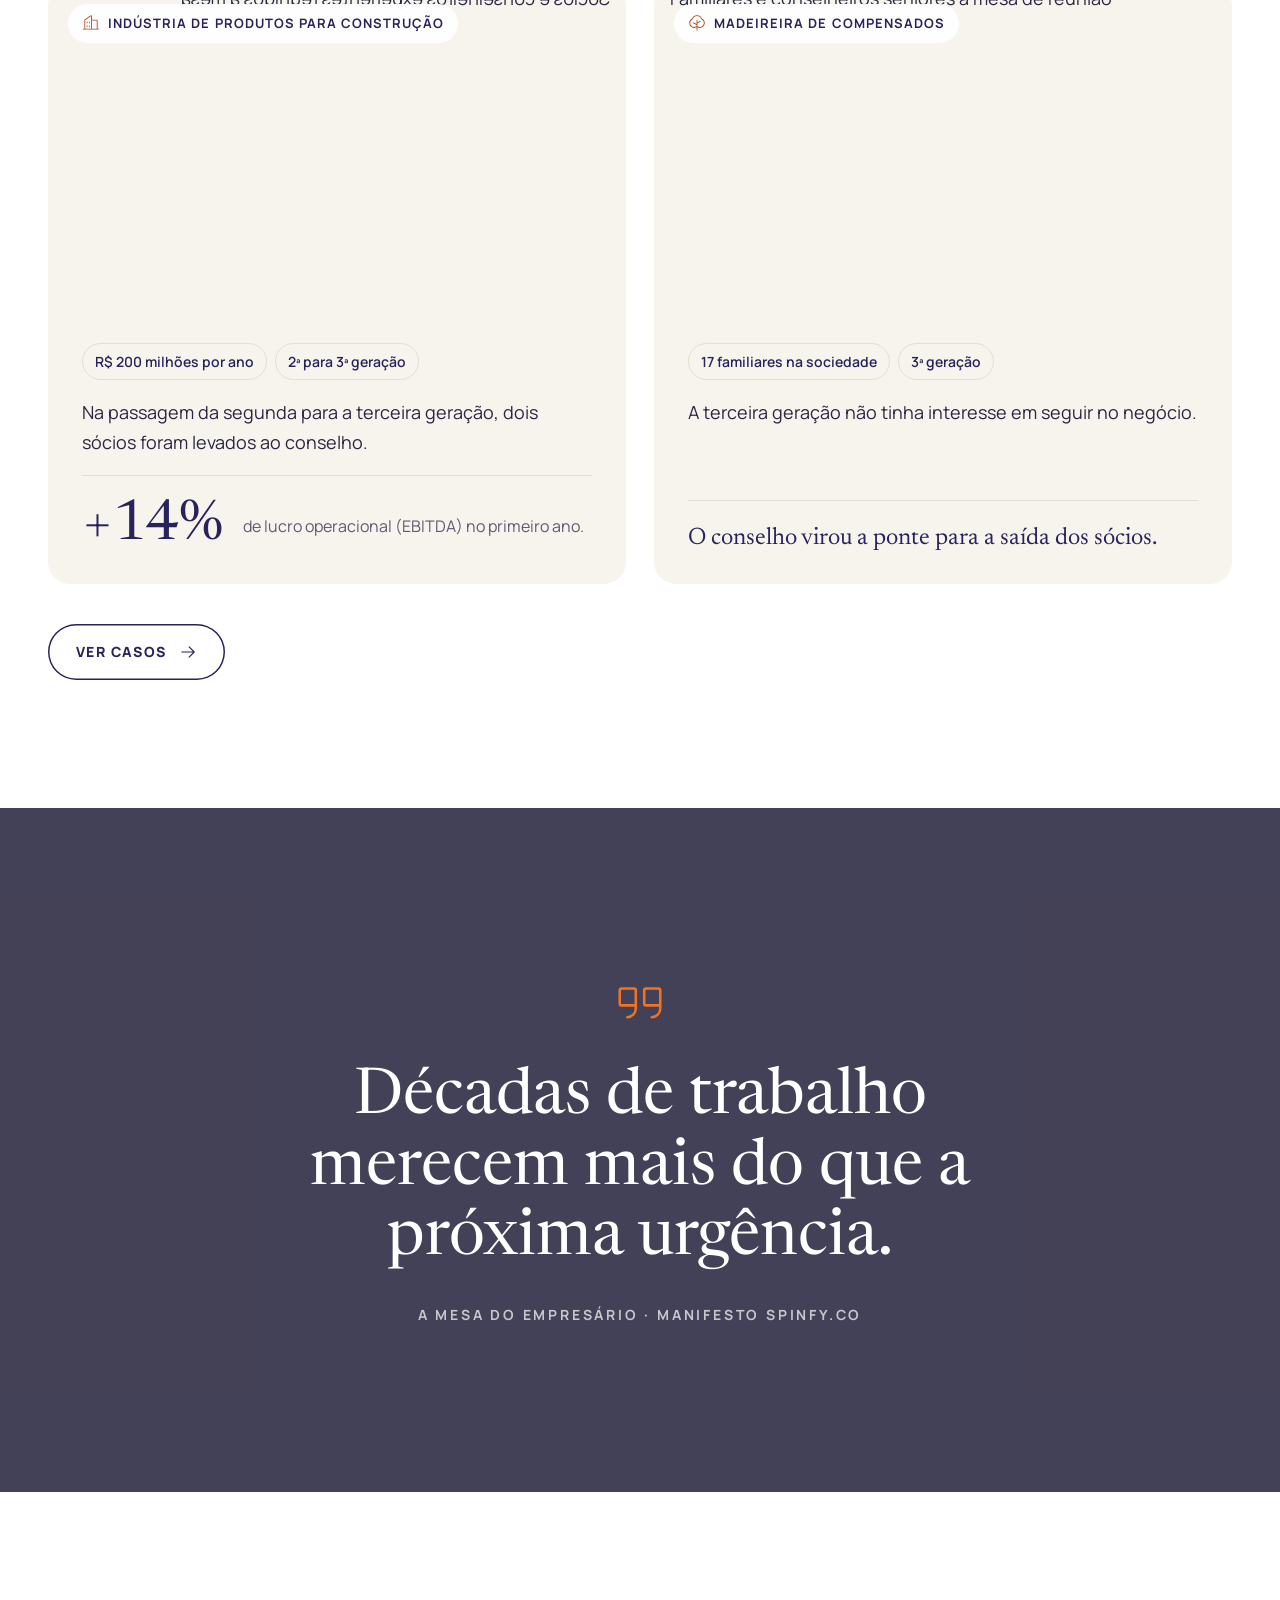
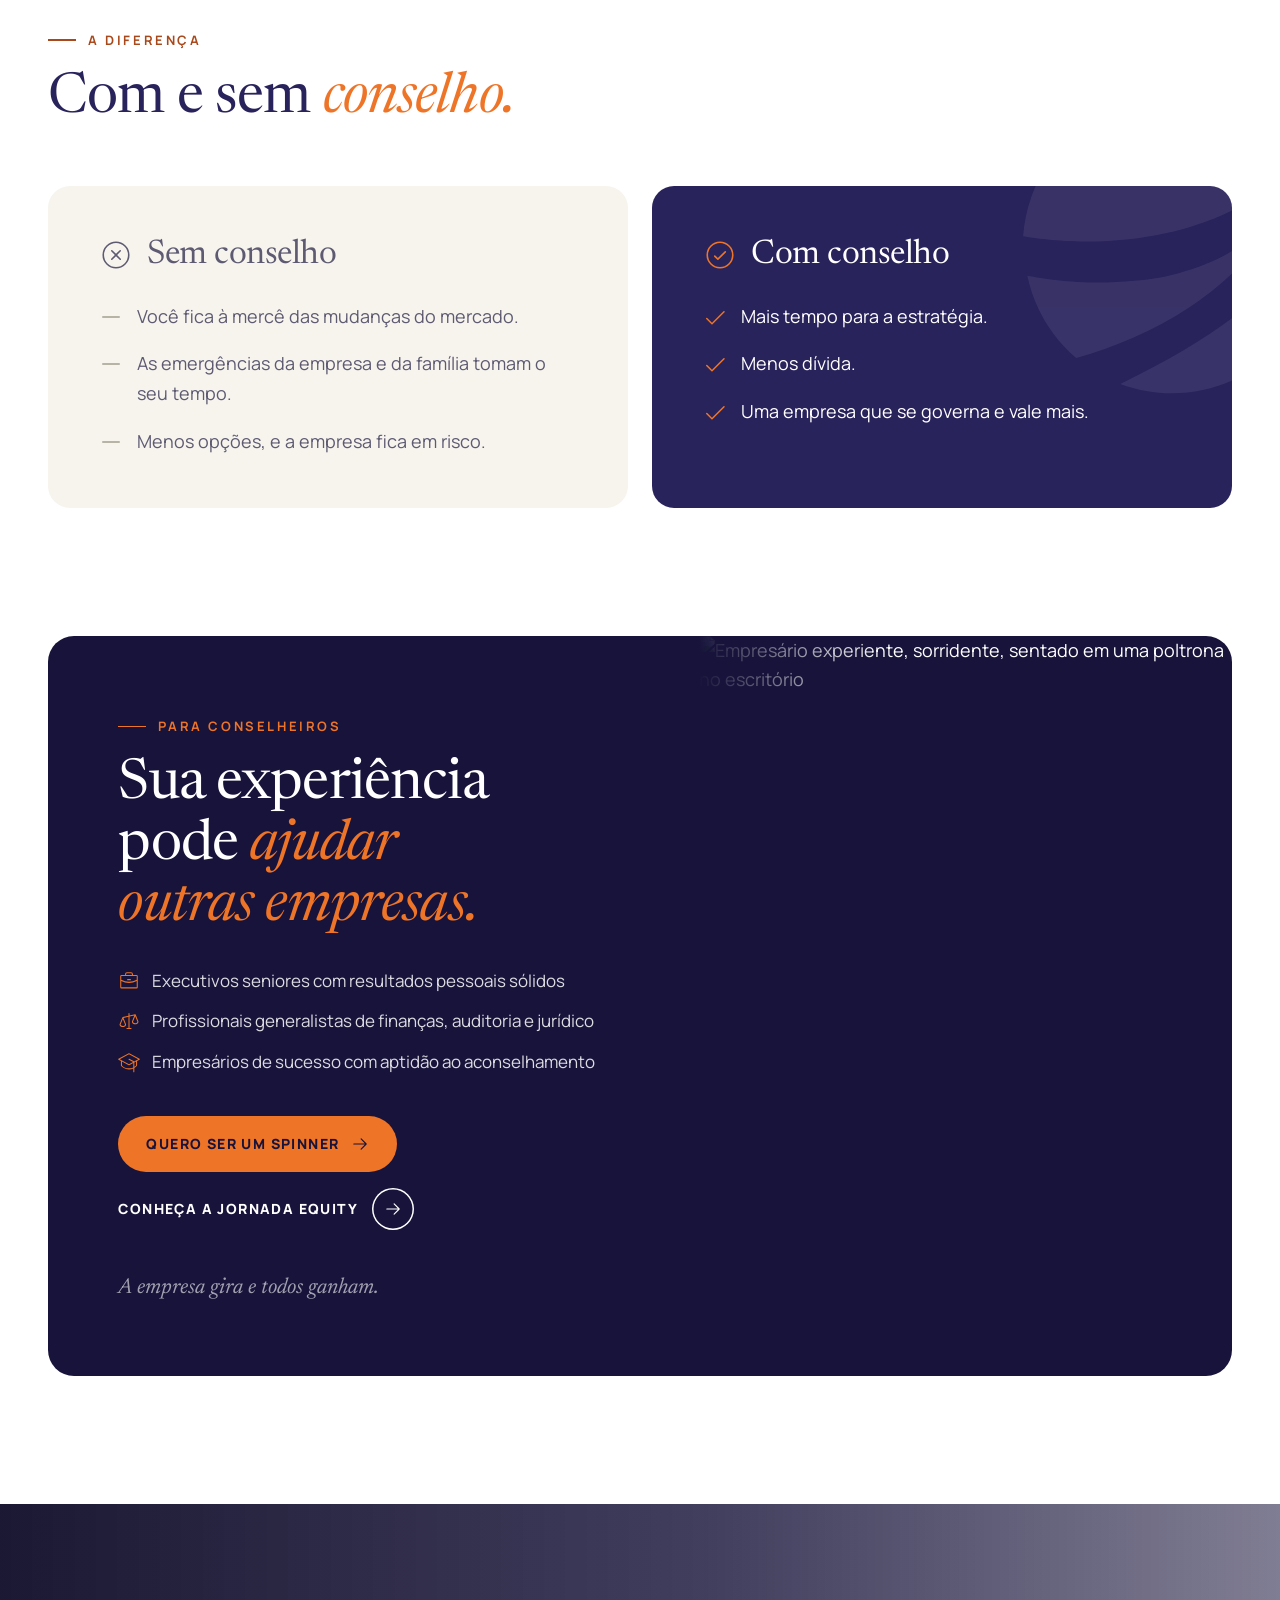
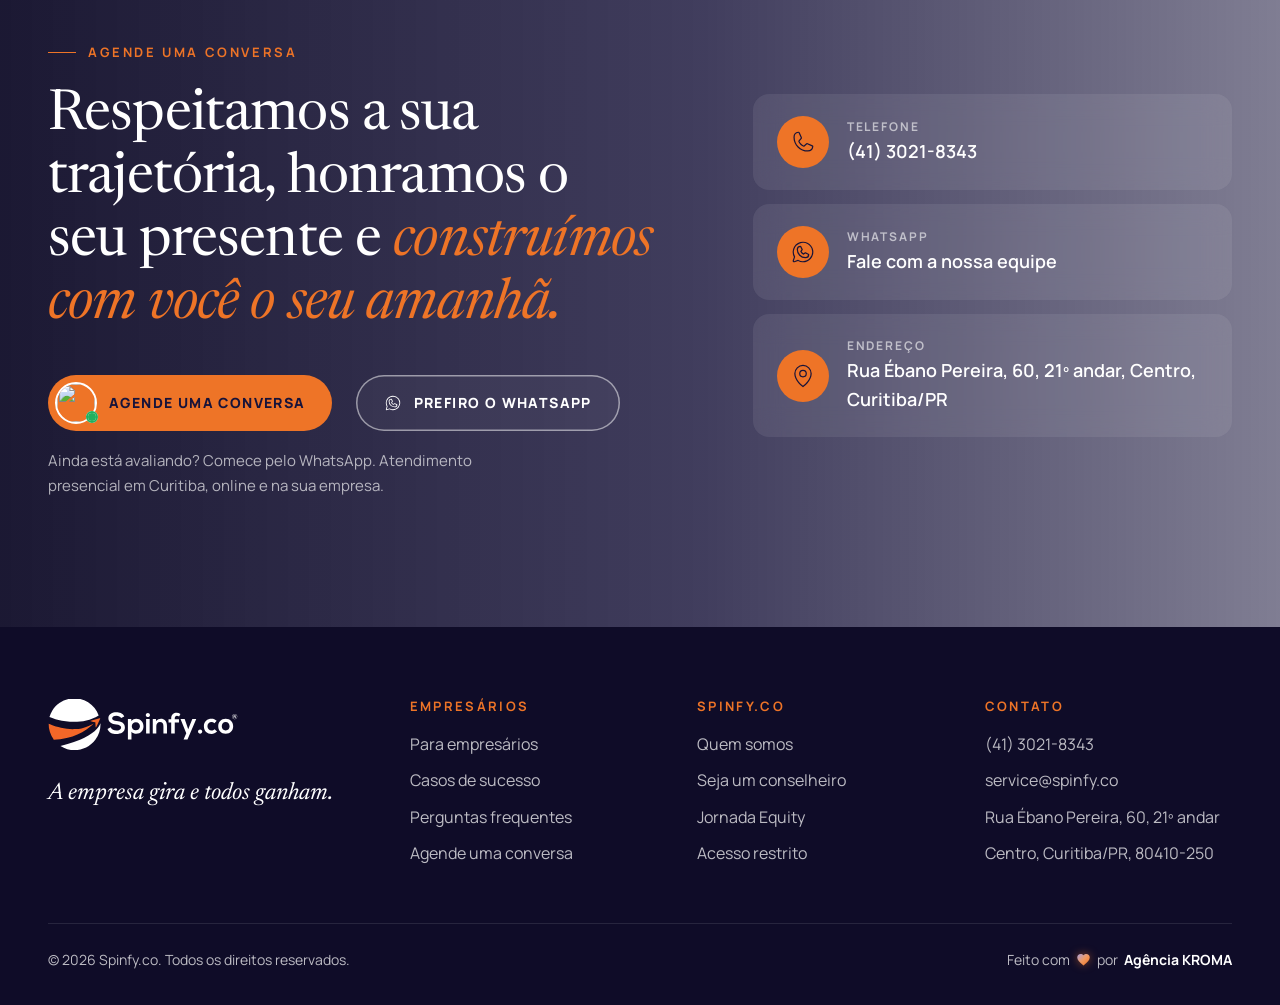
==== commit 4f76c37f: "Foto do Marcelo alinhada ao título; foto do caso da indústria espelhada Co-Authored-By: Claude Opus " ====
--- a/index.html
+++ b/index.html
@@ -8,7 +8,7 @@
 <link rel="preconnect" href="https://fonts.googleapis.com">
 <link rel="preconnect" href="https://fonts.gstatic.com" crossorigin>
 <link rel="stylesheet" href="https://fonts.googleapis.com/css2?family=Newsreader:ital,opsz,wght@0,6..72,400;0,6..72,500;1,6..72,400;1,6..72,500&family=Manrope:wght@400;500;600;700;800&family=Outfit:wght@400;500;600&family=Unbounded:wght@500;700;800&display=swap">
-<link rel="stylesheet" href="css/site.css?v=9fac9d7a">
+<link rel="stylesheet" href="css/site.css?v=e66793f3">
 <script type="application/ld+json">
 {"@context":"https://schema.org","@type":"Organization","name":"Spinfy.co","url":"https://spinfy.co","email":"service@spinfy.co","telephone":"+55-41-3021-8343","foundingDate":"2015","address":{"@type":"PostalAddress","streetAddress":"Rua Ébano Pereira, 60, Andar 21, Centro","addressLocality":"Curitiba","addressRegion":"PR","postalCode":"80410-250","addressCountry":"BR"},"description":"Conselho entre pares para empresários de médias empresas. Sistema 7SS, aconselhamento, captação e M&A."}
 </script>
@@ -416,7 +416,7 @@
     </div>
     <div class="cases">
       <article class="case cut cut-lg rv">
-        <div class="im"><img src="https://images.pexels.com/photos/8428061/pexels-photo-8428061.jpeg?auto=compress&cs=tinysrgb&w=1100" alt="Sócios e conselheiros experientes reunidos à mesa" loading="lazy"><span class="sector"><svg class="ico" aria-hidden="true" focusable="false" xmlns="http://www.w3.org/2000/svg" viewBox="0 0 256 256" fill="currentColor"><path d="M240,210H222V96a14,14,0,0,0-14-14H142V32a14,14,0,0,0-21.77-11.64l-80,53.33A14,14,0,0,0,34,85.34V210H16a6,6,0,0,0,0,12H240a6,6,0,0,0,0-12ZM208,94a2,2,0,0,1,2,2V210H142V94ZM46,85.34a2,2,0,0,1,.89-1.66l80-53.34A2,2,0,0,1,130,32V210H46ZM110,112v16a6,6,0,0,1-12,0V112a6,6,0,0,1,12,0Zm-32,0v16a6,6,0,0,1-12,0V112a6,6,0,0,1,12,0Zm0,56v16a6,6,0,0,1-12,0V168a6,6,0,0,1,12,0Zm32,0v16a6,6,0,0,1-12,0V168a6,6,0,0,1,12,0Z"/></svg>Indústria de produtos para construção</span></div>
+        <div class="im"><img src="https://images.pexels.com/photos/8428061/pexels-photo-8428061.jpeg?auto=compress&cs=tinysrgb&w=1100" class="flip" alt="Sócios e conselheiros experientes reunidos à mesa" loading="lazy"><span class="sector"><svg class="ico" aria-hidden="true" focusable="false" xmlns="http://www.w3.org/2000/svg" viewBox="0 0 256 256" fill="currentColor"><path d="M240,210H222V96a14,14,0,0,0-14-14H142V32a14,14,0,0,0-21.77-11.64l-80,53.33A14,14,0,0,0,34,85.34V210H16a6,6,0,0,0,0,12H240a6,6,0,0,0,0-12ZM208,94a2,2,0,0,1,2,2V210H142V94ZM46,85.34a2,2,0,0,1,.89-1.66l80-53.34A2,2,0,0,1,130,32V210H46ZM110,112v16a6,6,0,0,1-12,0V112a6,6,0,0,1,12,0Zm-32,0v16a6,6,0,0,1-12,0V112a6,6,0,0,1,12,0Zm0,56v16a6,6,0,0,1-12,0V168a6,6,0,0,1,12,0Zm32,0v16a6,6,0,0,1-12,0V168a6,6,0,0,1,12,0Z"/></svg>Indústria de produtos para construção</span></div>
         <div class="bd">
           <div class="facts"><span>R$ 200 milhões por ano</span><span>2ª para 3ª geração</span></div>
           <p>Na passagem da segunda para a terceira geração, dois sócios foram levados ao conselho.</p>
@@ -580,6 +580,6 @@
 <button class="totop" id="totop" aria-label="Voltar ao topo"><svg class="ring" viewBox="0 0 60 60" aria-hidden="true"><circle cx="30" cy="30" r="28"/></svg><svg class="ar" aria-hidden="true" focusable="false" xmlns="http://www.w3.org/2000/svg" viewBox="0 0 256 256" fill="currentColor"><path d="M205.66,117.66a8,8,0,0,1-11.32,0L136,59.31V216a8,8,0,0,1-16,0V59.31L61.66,117.66a8,8,0,0,1-11.32-11.32l72-72a8,8,0,0,1,11.32,0l72,72A8,8,0,0,1,205.66,117.66Z"/></svg></button>
 <a class="wa" href="https://wa.me/554191347696" target="_blank" rel="noopener" aria-label="Fale pelo WhatsApp"><svg class="ico" aria-hidden="true" focusable="false" xmlns="http://www.w3.org/2000/svg" viewBox="0 0 256 256" fill="currentColor"><path d="M186.68,146.63l-32-16a6,6,0,0,0-6,.38L133,141.46A42.49,42.49,0,0,1,114.54,123L125,107.33a6,6,0,0,0,.38-6l-16-32A6,6,0,0,0,104,66a38,38,0,0,0-38,38,86.1,86.1,0,0,0,86,86,38,38,0,0,0,38-38A6,6,0,0,0,186.68,146.63ZM152,178a74.09,74.09,0,0,1-74-74,26,26,0,0,1,22.42-25.75l12.66,25.32-10.39,15.58a6,6,0,0,0-.54,5.63,54.43,54.43,0,0,0,29.07,29.07,6,6,0,0,0,5.63-.54l15.58-10.39,25.32,12.66A26,26,0,0,1,152,178ZM128,26A102,102,0,0,0,38.35,176.69L26.73,211.56a14,14,0,0,0,17.71,17.71l34.87-11.62A102,102,0,1,0,128,26Zm0,192a90,90,0,0,1-45.06-12.08,6.09,6.09,0,0,0-3-.81,6.2,6.2,0,0,0-1.9.31L40.65,217.88a2,2,0,0,1-2.53-2.53L50.58,178a6,6,0,0,0-.5-4.91A90,90,0,1,1,128,218Z"/></svg><span>WhatsApp</span></a>
 
-<script src="js/site.js?v=9fac9d7a"></script>
+<script src="js/site.js?v=e66793f3"></script>
 </body>
 </html>
--- a/css/site.css
+++ b/css/site.css
@@ -825,3 +825,7 @@
 .guide .bio{margin:6px 0 30px}
 .guide .bio p{font-size:17px;line-height:1.65;color:var(--muted)}
 .guide .bio .bioq{font-family:var(--serif,Georgia,serif);font-style:italic;font-size:19px;color:var(--navy);border-left:3px solid var(--orange);padding-left:16px;margin-top:14px}
+#quem-conduz .guide-in{align-items:start}
+#quem-conduz .h2{margin-top:-.08em}
+.case .im img.flip,.cased .im img.flip{transform:scaleX(-1)}
+.case:hover .im img.flip{transform:scaleX(-1) scale(1.05)}
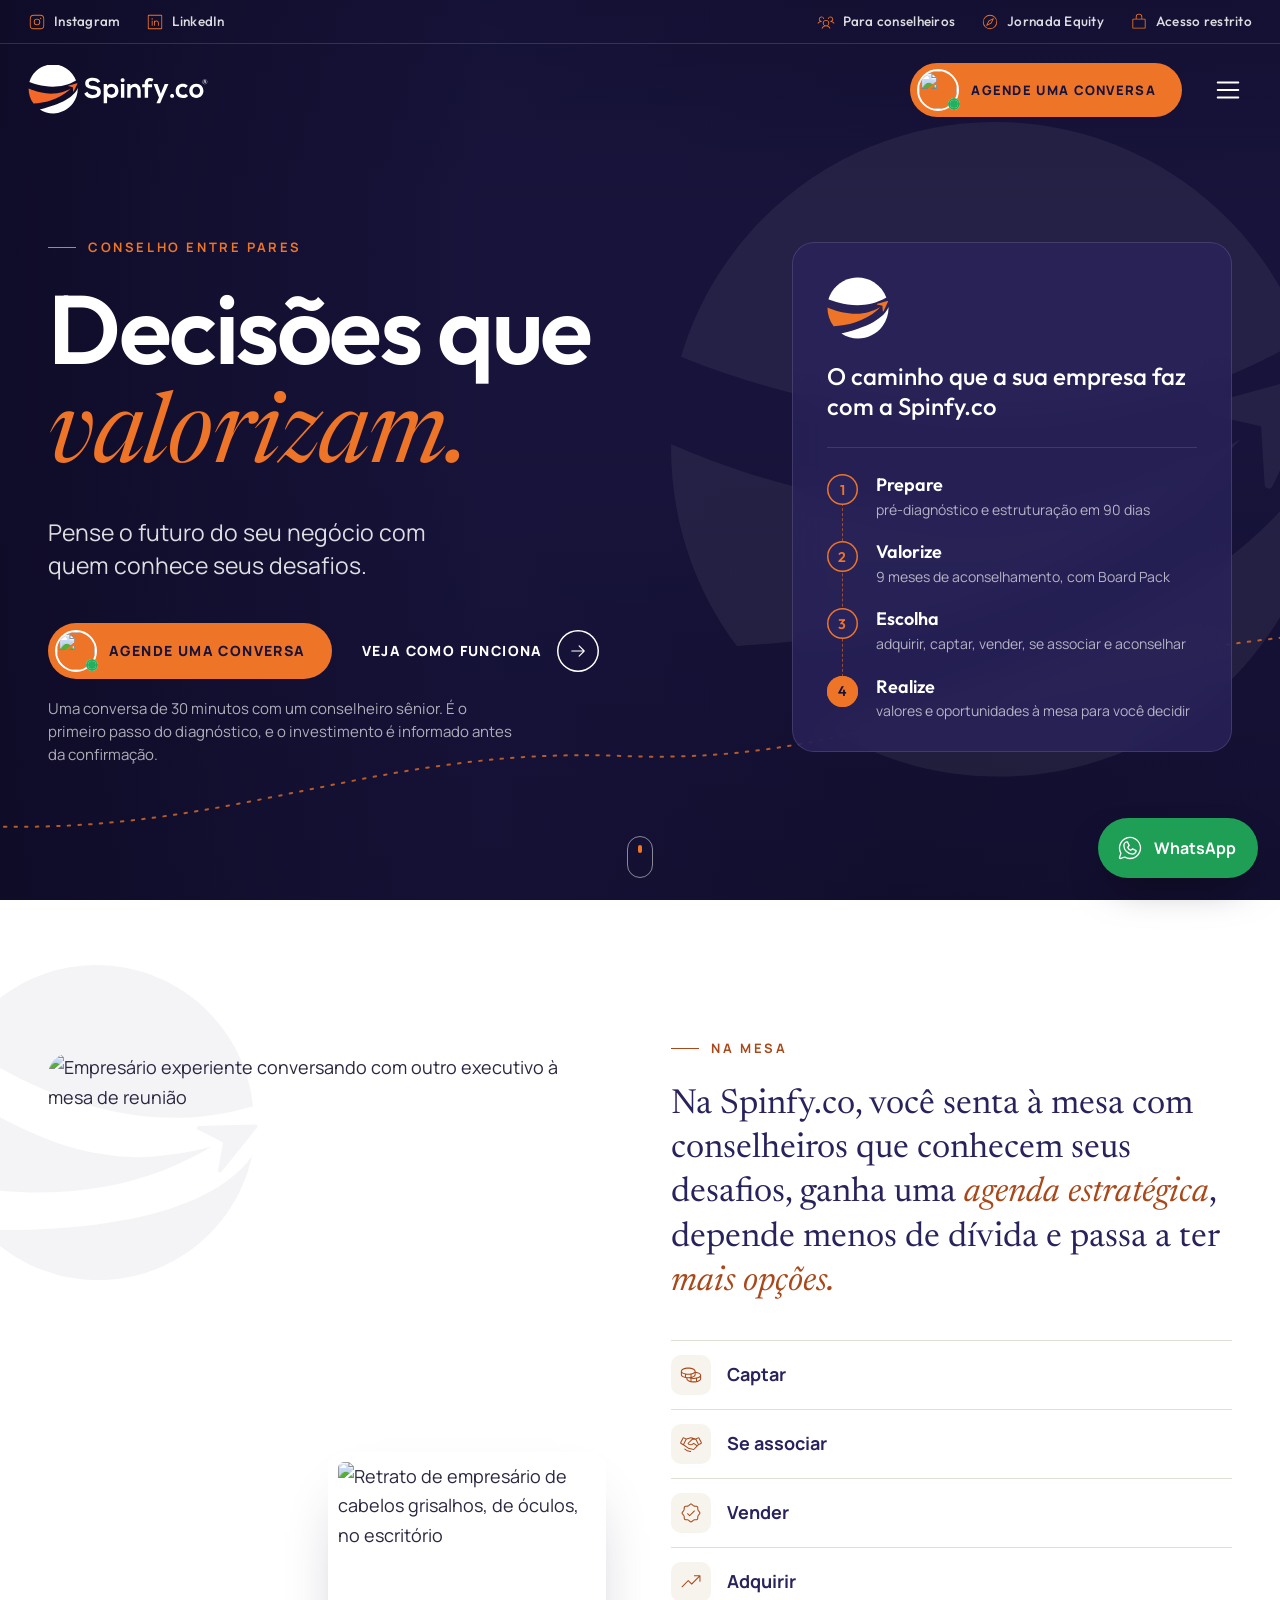
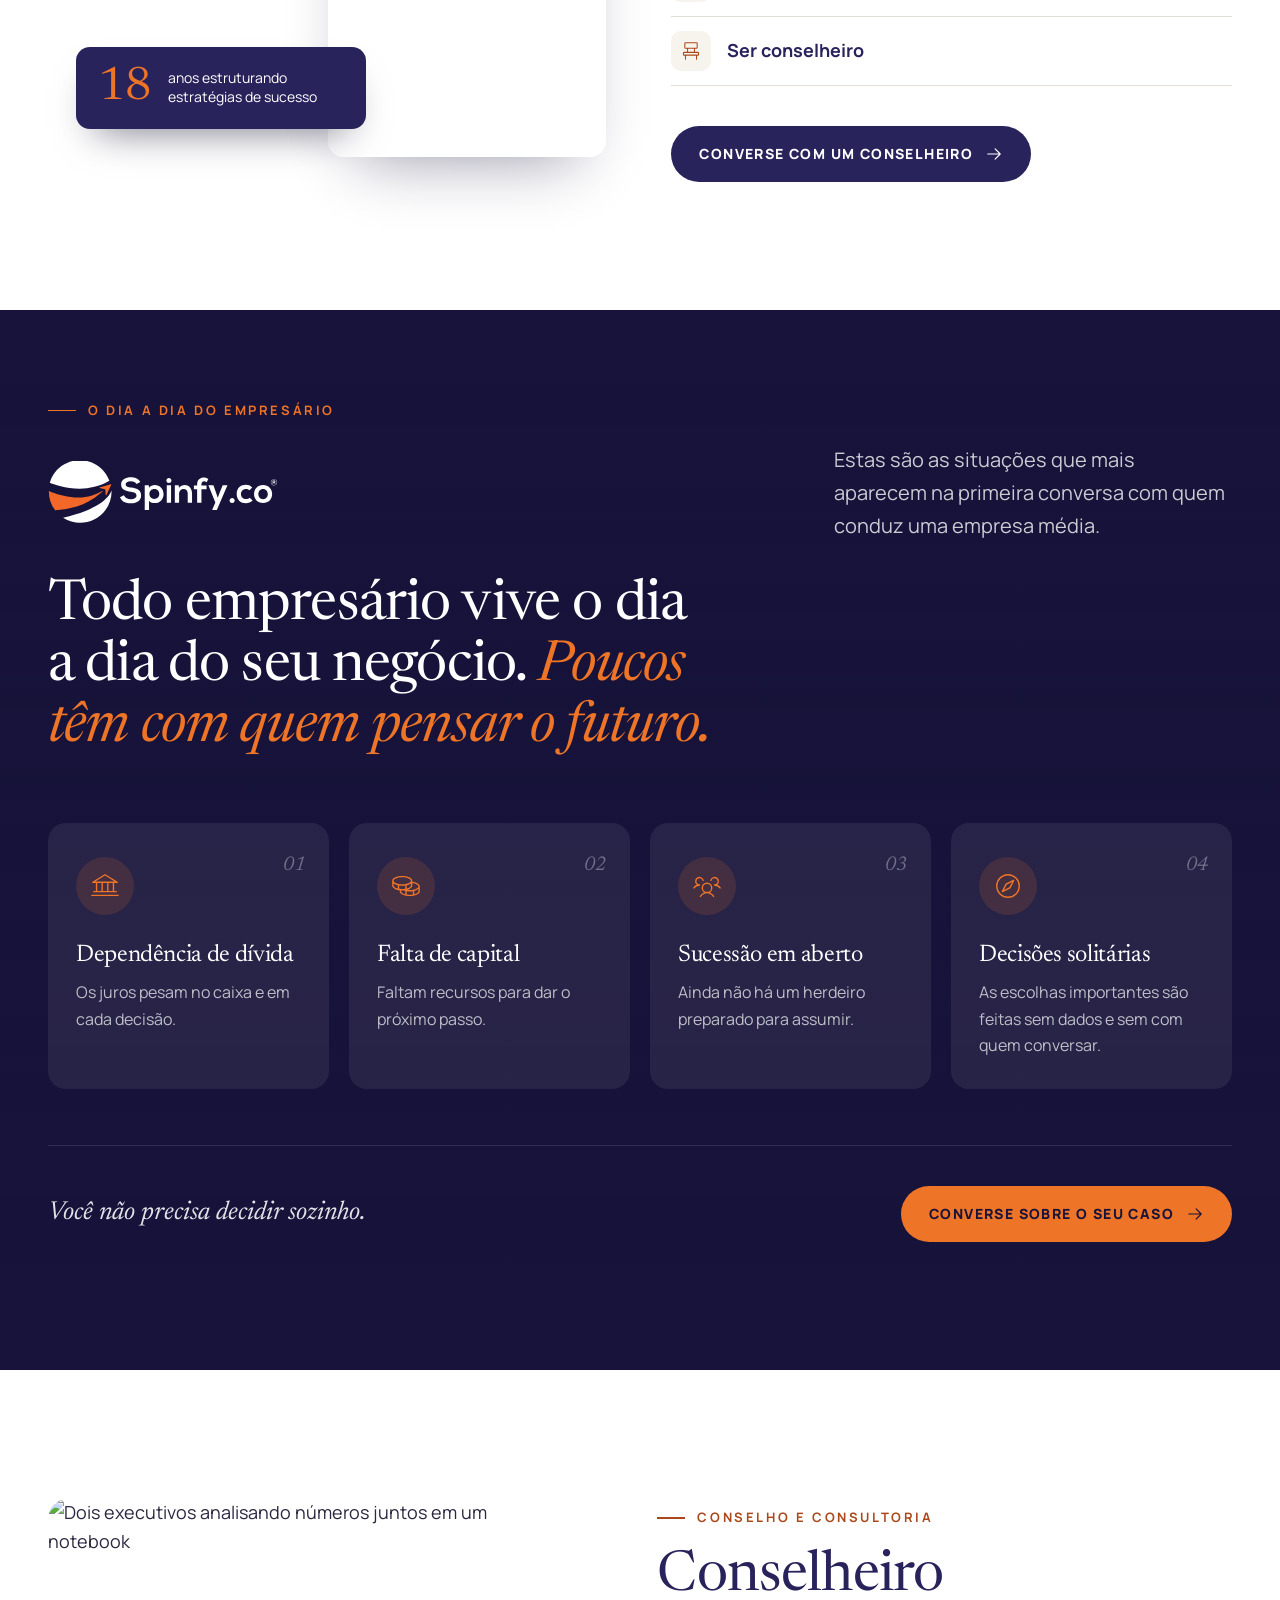
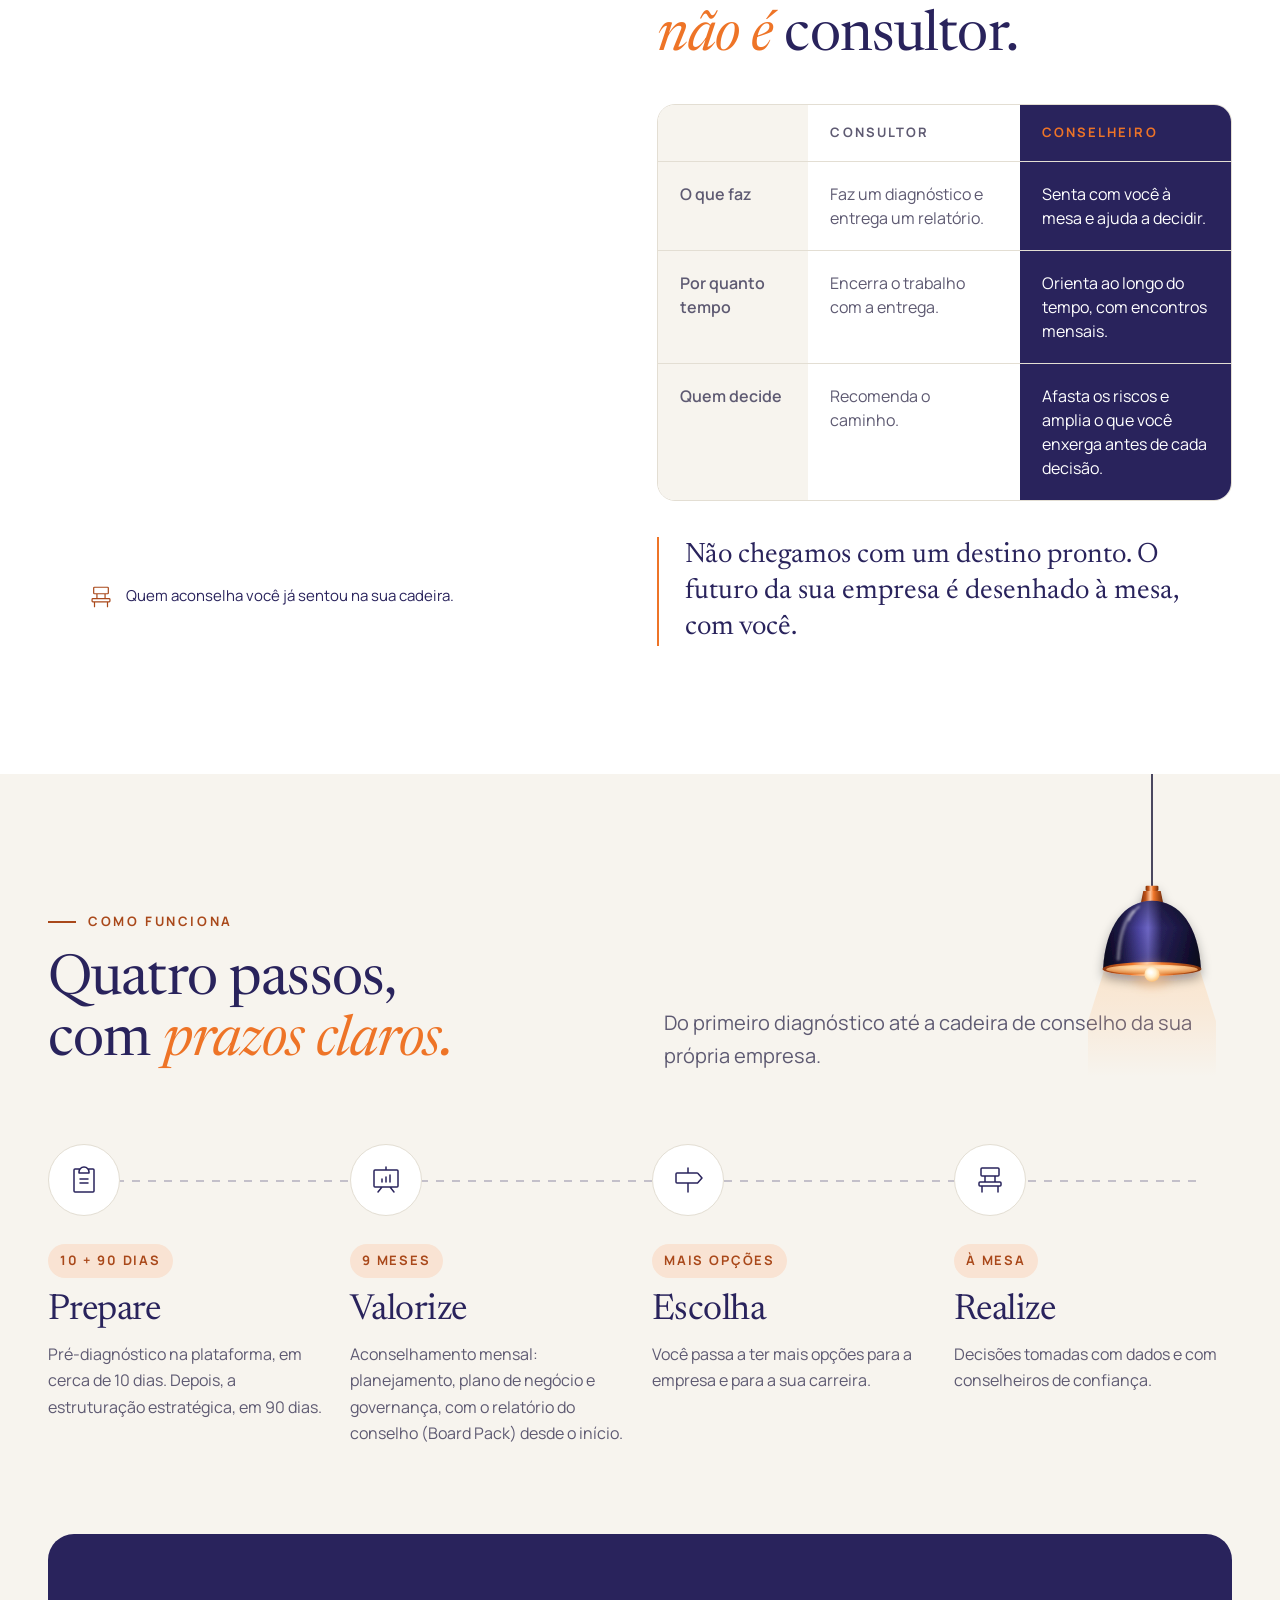
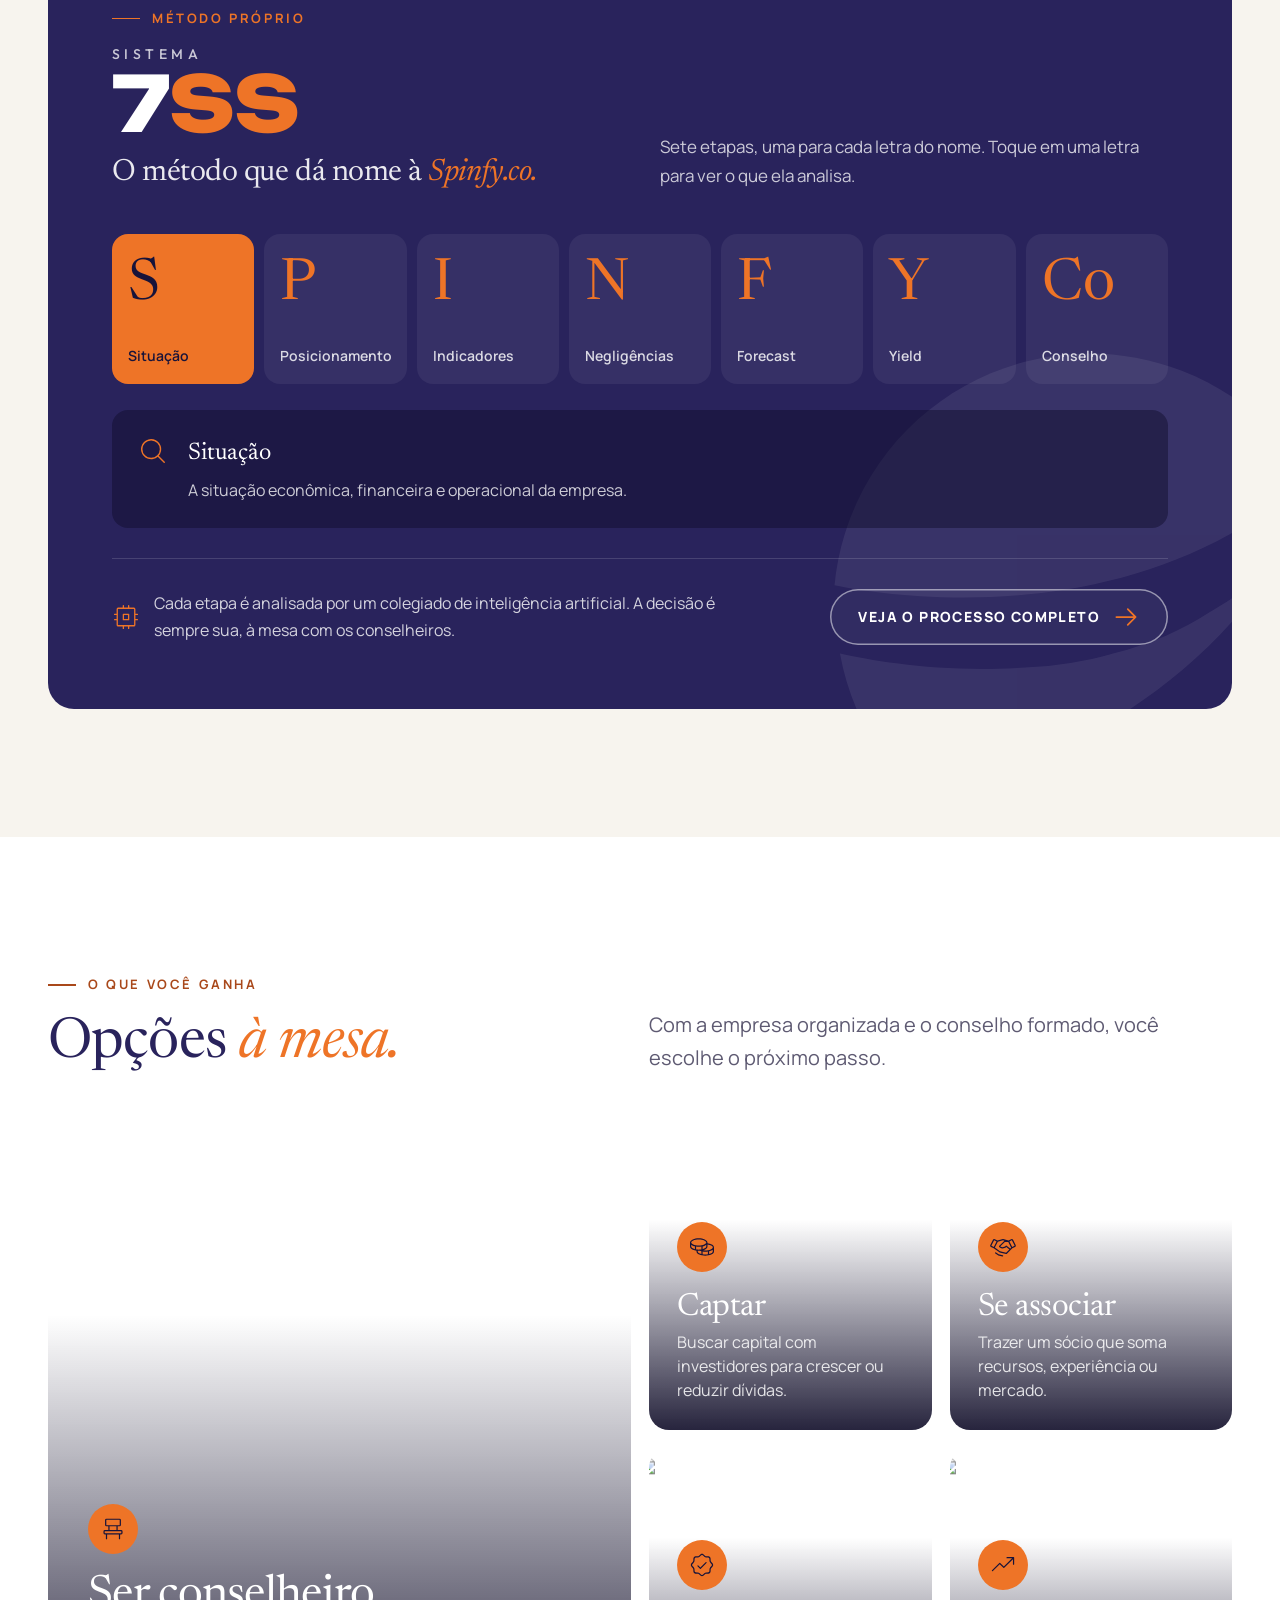
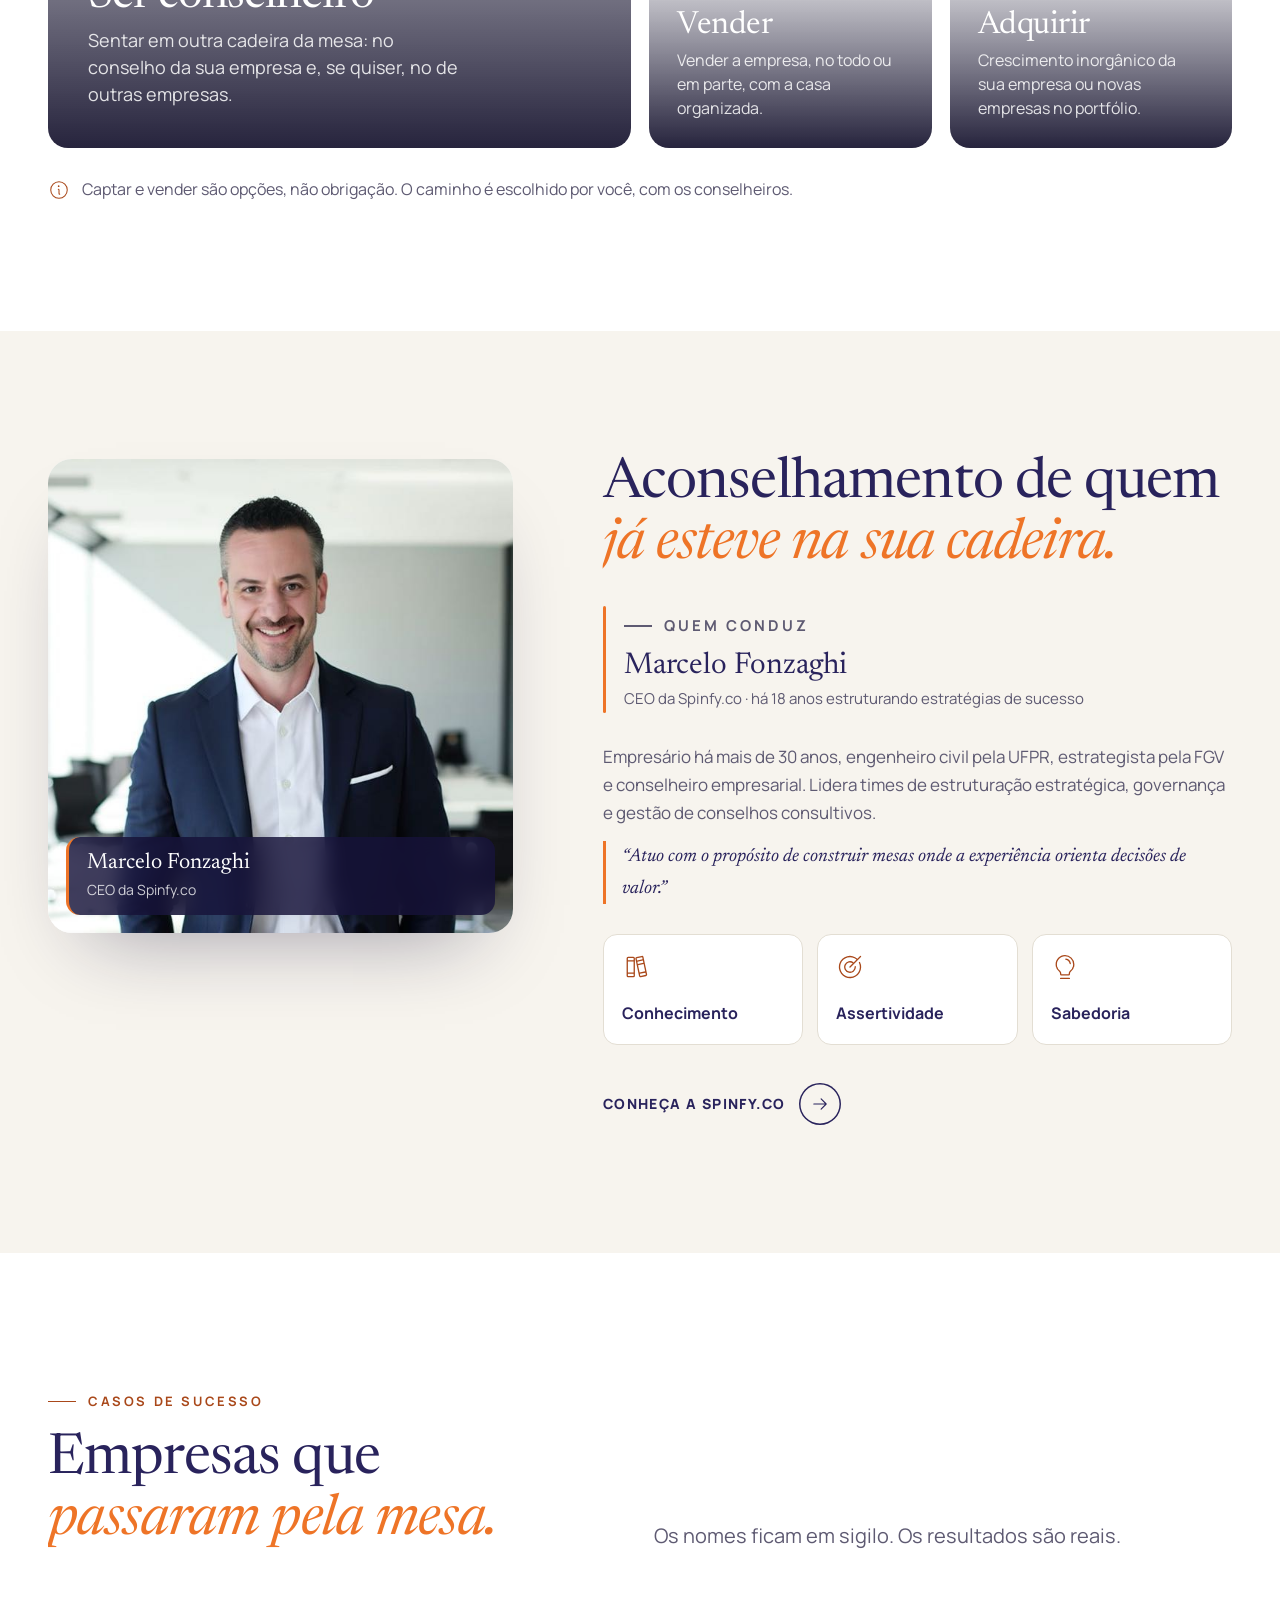
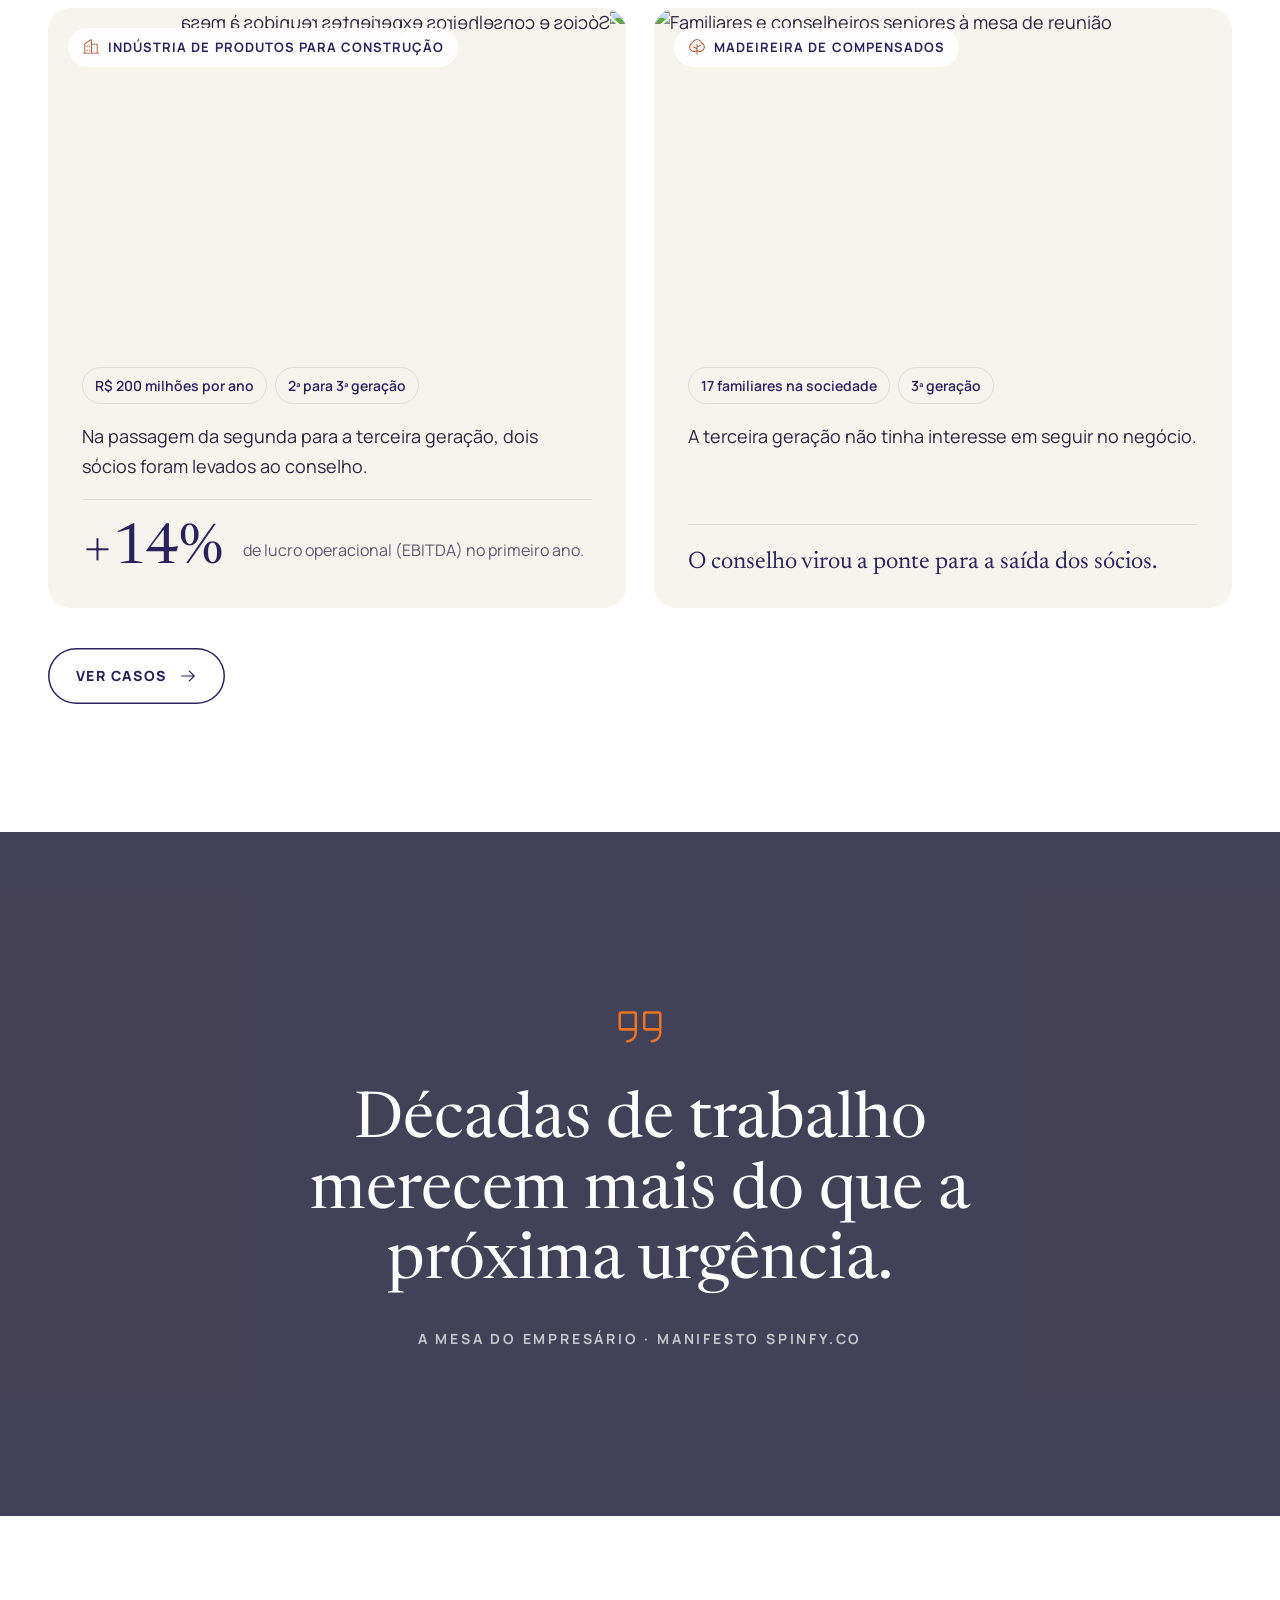
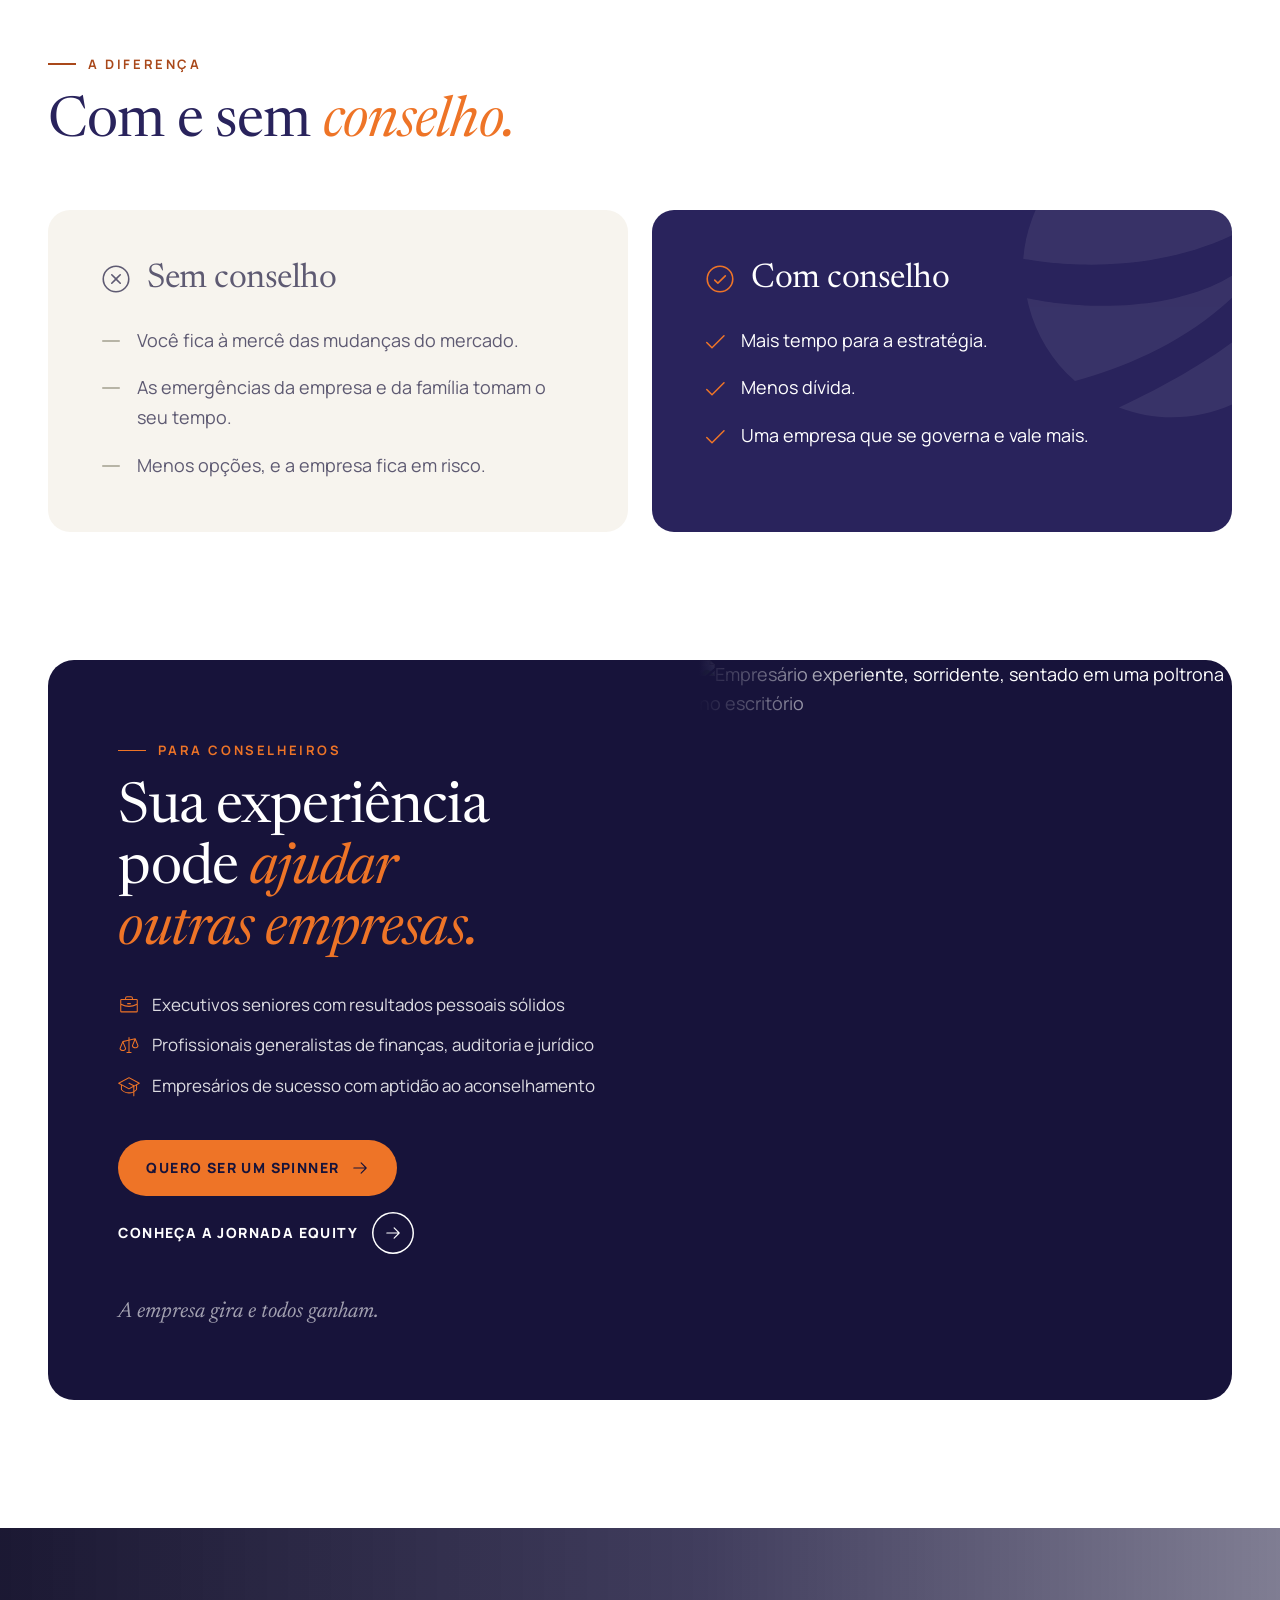
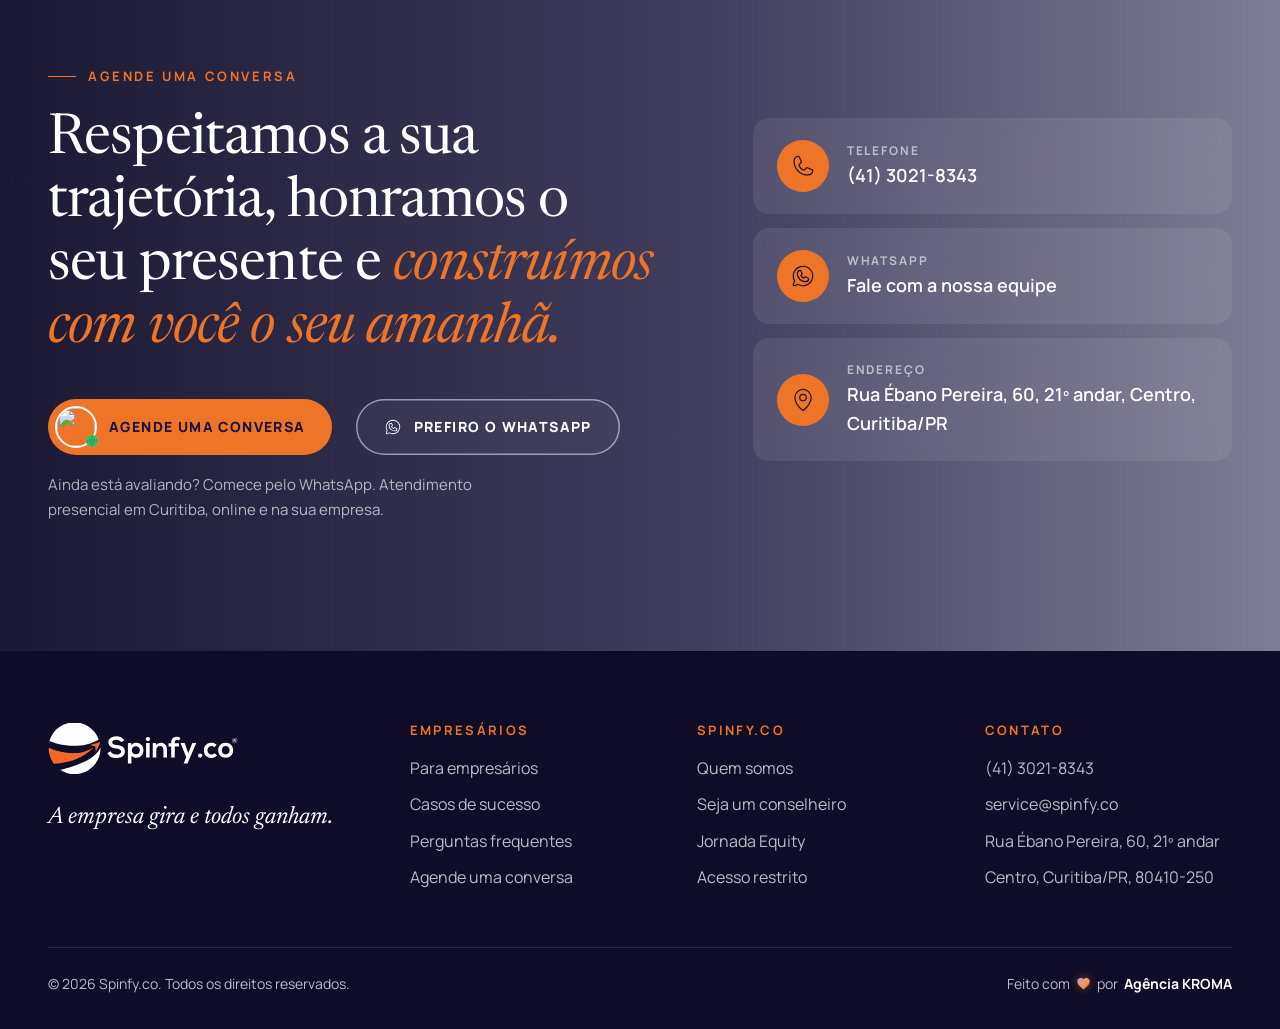
==== commit 25520125: "Pente fino do Marcelo (20/11): comparativo, cobrança, depoimentos do Google, Seja conselheiro e enco" ====
--- a/index.html
+++ b/index.html
@@ -8,7 +8,7 @@
 <link rel="preconnect" href="https://fonts.googleapis.com">
 <link rel="preconnect" href="https://fonts.gstatic.com" crossorigin>
 <link rel="stylesheet" href="https://fonts.googleapis.com/css2?family=Newsreader:ital,opsz,wght@0,6..72,400;0,6..72,500;1,6..72,400;1,6..72,500&family=Manrope:wght@400;500;600;700;800&family=Outfit:wght@400;500;600&family=Unbounded:wght@500;700;800&display=swap">
-<link rel="stylesheet" href="css/site.css?v=e66793f3">
+<link rel="stylesheet" href="css/site.css?v=e057349a">
 <script type="application/ld+json">
 {"@context":"https://schema.org","@type":"Organization","name":"Spinfy.co","url":"https://spinfy.co","email":"service@spinfy.co","telephone":"+55-41-3021-8343","foundingDate":"2015","address":{"@type":"PostalAddress","streetAddress":"Rua Ébano Pereira, 60, Andar 21, Centro","addressLocality":"Curitiba","addressRegion":"PR","postalCode":"80410-250","addressCountry":"BR"},"description":"Conselho entre pares para empresários de médias empresas. Sistema 7SS, aconselhamento, captação e M&A."}
 </script>
@@ -257,7 +257,7 @@
         <div class="cmp-row" role="row"><div role="columnheader"></div><div role="columnheader">Consultor</div><div role="columnheader">Conselheiro</div></div>
         <div class="cmp-row" role="row"><div role="rowheader">O que faz</div><div role="cell">Faz um diagnóstico e entrega um relatório.</div><div role="cell">Senta com você à mesa e ajuda a decidir.</div></div>
         <div class="cmp-row" role="row"><div role="rowheader">Por quanto tempo</div><div role="cell">Encerra o trabalho com a entrega.</div><div role="cell">Orienta ao longo do tempo, com encontros mensais.</div></div>
-        <div class="cmp-row" role="row"><div role="rowheader">Quem decide</div><div role="cell">Recomenda o caminho.</div><div role="cell">O conselheiro amplia o que você enxerga antes de cada decisão.</div></div>
+        <div class="cmp-row" role="row"><div role="rowheader">Quem decide</div><div role="cell">Recomenda o caminho.</div><div role="cell">Afasta os riscos e amplia o que você enxerga antes de cada decisão.</div></div>
       </div>
       <p class="pull">Não chegamos com um destino pronto. O futuro da sua empresa é desenhado à mesa, com você.</p>
     </div>
@@ -307,7 +307,7 @@
     </div>
     <div class="track stg">
       <div class="stp"><div class="dot"><svg class="ico" aria-hidden="true" focusable="false" xmlns="http://www.w3.org/2000/svg" viewBox="0 0 256 256" fill="currentColor"><path d="M166,152a6,6,0,0,1-6,6H96a6,6,0,0,1,0-12h64A6,6,0,0,1,166,152Zm-6-38H96a6,6,0,0,0,0,12h64a6,6,0,0,0,0-12Zm54-66V216a14,14,0,0,1-14,14H56a14,14,0,0,1-14-14V48A14,14,0,0,1,56,34H93.17a45.91,45.91,0,0,1,69.66,0H200A14,14,0,0,1,214,48ZM94,64v2h68V64a34,34,0,0,0-68,0ZM202,48a2,2,0,0,0-2-2H170.33A45.77,45.77,0,0,1,174,64v8a6,6,0,0,1-6,6H88a6,6,0,0,1-6-6V64a45.77,45.77,0,0,1,3.67-18H56a2,2,0,0,0-2,2V216a2,2,0,0,0,2,2H200a2,2,0,0,0,2-2Z"/></svg></div><span class="t">10 + 90 dias</span><h3>Prepare</h3><p>Pré-diagnóstico na plataforma, em cerca de 10 dias. Depois, a estruturação estratégica, em 90 dias.</p></div>
-      <div class="stp"><div class="dot"><svg class="ico" aria-hidden="true" focusable="false" xmlns="http://www.w3.org/2000/svg" viewBox="0 0 256 256" fill="currentColor"><path d="M216,42H134V24a6,6,0,0,0-12,0V42H40A14,14,0,0,0,26,56V176a14,14,0,0,0,14,14H83.52L59.31,220.25a6,6,0,0,0,9.38,7.5L98.88,190h58.24l30.19,37.75a6,6,0,0,0,9.38-7.5L172.48,190H216a14,14,0,0,0,14-14V56A14,14,0,0,0,216,42Zm2,134a2,2,0,0,1-2,2H40a2,2,0,0,1-2-2V56a2,2,0,0,1,2-2H216a2,2,0,0,1,2,2ZM102,120v24a6,6,0,0,1-12,0V120a6,6,0,0,1,12,0Zm32-16v40a6,6,0,0,1-12,0V104a6,6,0,0,1,12,0Zm32-16v56a6,6,0,0,1-12,0V88a6,6,0,0,1,12,0Z"/></svg></div><span class="t">9 meses</span><h3>Valorize</h3><p>Aconselhamento a cada três meses: planejamento, plano de negócio e governança, com o relatório do conselho (Board Pack) desde o início.</p></div>
+      <div class="stp"><div class="dot"><svg class="ico" aria-hidden="true" focusable="false" xmlns="http://www.w3.org/2000/svg" viewBox="0 0 256 256" fill="currentColor"><path d="M216,42H134V24a6,6,0,0,0-12,0V42H40A14,14,0,0,0,26,56V176a14,14,0,0,0,14,14H83.52L59.31,220.25a6,6,0,0,0,9.38,7.5L98.88,190h58.24l30.19,37.75a6,6,0,0,0,9.38-7.5L172.48,190H216a14,14,0,0,0,14-14V56A14,14,0,0,0,216,42Zm2,134a2,2,0,0,1-2,2H40a2,2,0,0,1-2-2V56a2,2,0,0,1,2-2H216a2,2,0,0,1,2,2ZM102,120v24a6,6,0,0,1-12,0V120a6,6,0,0,1,12,0Zm32-16v40a6,6,0,0,1-12,0V104a6,6,0,0,1,12,0Zm32-16v56a6,6,0,0,1-12,0V88a6,6,0,0,1,12,0Z"/></svg></div><span class="t">9 meses</span><h3>Valorize</h3><p>Aconselhamento mensal: planejamento, plano de negócio e governança, com o relatório do conselho (Board Pack) desde o início.</p></div>
       <div class="stp"><div class="dot"><svg class="ico" aria-hidden="true" focusable="false" xmlns="http://www.w3.org/2000/svg" viewBox="0 0 256 256" fill="currentColor"><path d="M244.46,108,210.84,70.63A14,14,0,0,0,200.44,66H134V32a6,6,0,0,0-12,0V66H40A14,14,0,0,0,26,80v64a14,14,0,0,0,14,14h82v66a6,6,0,0,0,12,0V158h66.44a14,14,0,0,0,10.4-4.63L244.46,116A6,6,0,0,0,244.46,108Zm-42.54,37.35a2,2,0,0,1-1.48.66H40a2,2,0,0,1-2-2V80a2,2,0,0,1,2-2H200.44a2,2,0,0,1,1.48.66l30,33.34Z"/></svg></div><span class="t">Mais opções</span><h3>Escolha</h3><p>Você passa a ter mais opções para a empresa e para a sua carreira.</p></div>
       <div class="stp"><div class="dot"><svg class="ico" aria-hidden="true" focusable="false" xmlns="http://www.w3.org/2000/svg" viewBox="0 0 256 256" fill="currentColor"><path d="M208,138H174V102h18a14,14,0,0,0,14-14V40a14,14,0,0,0-14-14H64A14,14,0,0,0,50,40V88a14,14,0,0,0,14,14H82v36H48a14,14,0,0,0-14,14v16a14,14,0,0,0,14,14H58v42a6,6,0,0,0,12,0V182H186v42a6,6,0,0,0,12,0V182h10a14,14,0,0,0,14-14V152A14,14,0,0,0,208,138ZM62,88V40a2,2,0,0,1,2-2H192a2,2,0,0,1,2,2V88a2,2,0,0,1-2,2H64A2,2,0,0,1,62,88Zm32,14h68v36H94Zm116,66a2,2,0,0,1-2,2H48a2,2,0,0,1-2-2V152a2,2,0,0,1,2-2H208a2,2,0,0,1,2,2Z"/></svg></div><span class="t">À mesa</span><h3>Realize</h3><p>Decisões tomadas com dados e com conselheiros de confiança.</p></div>
     </div>
@@ -580,6 +580,6 @@
 <button class="totop" id="totop" aria-label="Voltar ao topo"><svg class="ring" viewBox="0 0 60 60" aria-hidden="true"><circle cx="30" cy="30" r="28"/></svg><svg class="ar" aria-hidden="true" focusable="false" xmlns="http://www.w3.org/2000/svg" viewBox="0 0 256 256" fill="currentColor"><path d="M205.66,117.66a8,8,0,0,1-11.32,0L136,59.31V216a8,8,0,0,1-16,0V59.31L61.66,117.66a8,8,0,0,1-11.32-11.32l72-72a8,8,0,0,1,11.32,0l72,72A8,8,0,0,1,205.66,117.66Z"/></svg></button>
 <a class="wa" href="https://wa.me/554191347696" target="_blank" rel="noopener" aria-label="Fale pelo WhatsApp"><svg class="ico" aria-hidden="true" focusable="false" xmlns="http://www.w3.org/2000/svg" viewBox="0 0 256 256" fill="currentColor"><path d="M186.68,146.63l-32-16a6,6,0,0,0-6,.38L133,141.46A42.49,42.49,0,0,1,114.54,123L125,107.33a6,6,0,0,0,.38-6l-16-32A6,6,0,0,0,104,66a38,38,0,0,0-38,38,86.1,86.1,0,0,0,86,86,38,38,0,0,0,38-38A6,6,0,0,0,186.68,146.63ZM152,178a74.09,74.09,0,0,1-74-74,26,26,0,0,1,22.42-25.75l12.66,25.32-10.39,15.58a6,6,0,0,0-.54,5.63,54.43,54.43,0,0,0,29.07,29.07,6,6,0,0,0,5.63-.54l15.58-10.39,25.32,12.66A26,26,0,0,1,152,178ZM128,26A102,102,0,0,0,38.35,176.69L26.73,211.56a14,14,0,0,0,17.71,17.71l34.87-11.62A102,102,0,1,0,128,26Zm0,192a90,90,0,0,1-45.06-12.08,6.09,6.09,0,0,0-3-.81,6.2,6.2,0,0,0-1.9.31L40.65,217.88a2,2,0,0,1-2.53-2.53L50.58,178a6,6,0,0,0-.5-4.91A90,90,0,1,1,128,218Z"/></svg><span>WhatsApp</span></a>
 
-<script src="js/site.js?v=e66793f3"></script>
+<script src="js/site.js?v=e057349a"></script>
 </body>
 </html>
--- a/css/site.css
+++ b/css/site.css
@@ -829,3 +829,8 @@
 #quem-conduz .h2{margin-top:-.08em}
 .case .im img.flip,.cased .im img.flip{transform:scaleX(-1)}
 .case:hover .im img.flip{transform:scaleX(-1) scale(1.05)}
+.qcard.g,.qcard:has(.who2 i:not(:empty)){border-style:solid;border-color:rgba(41,35,92,.1)}
+.qcard .who2 i:not(:empty){display:flex;align-items:center;justify-content:center;font-style:normal;font-weight:700;font-size:15px;letter-spacing:.04em;color:var(--navy)}
+.qcard.g p{font-size:20px}
+.glink{color:var(--orange-dk);font-weight:600;text-decoration:underline;text-underline-offset:3px;white-space:nowrap}
+.tl b{font-size:clamp(28px,2.6vw,40px)}
